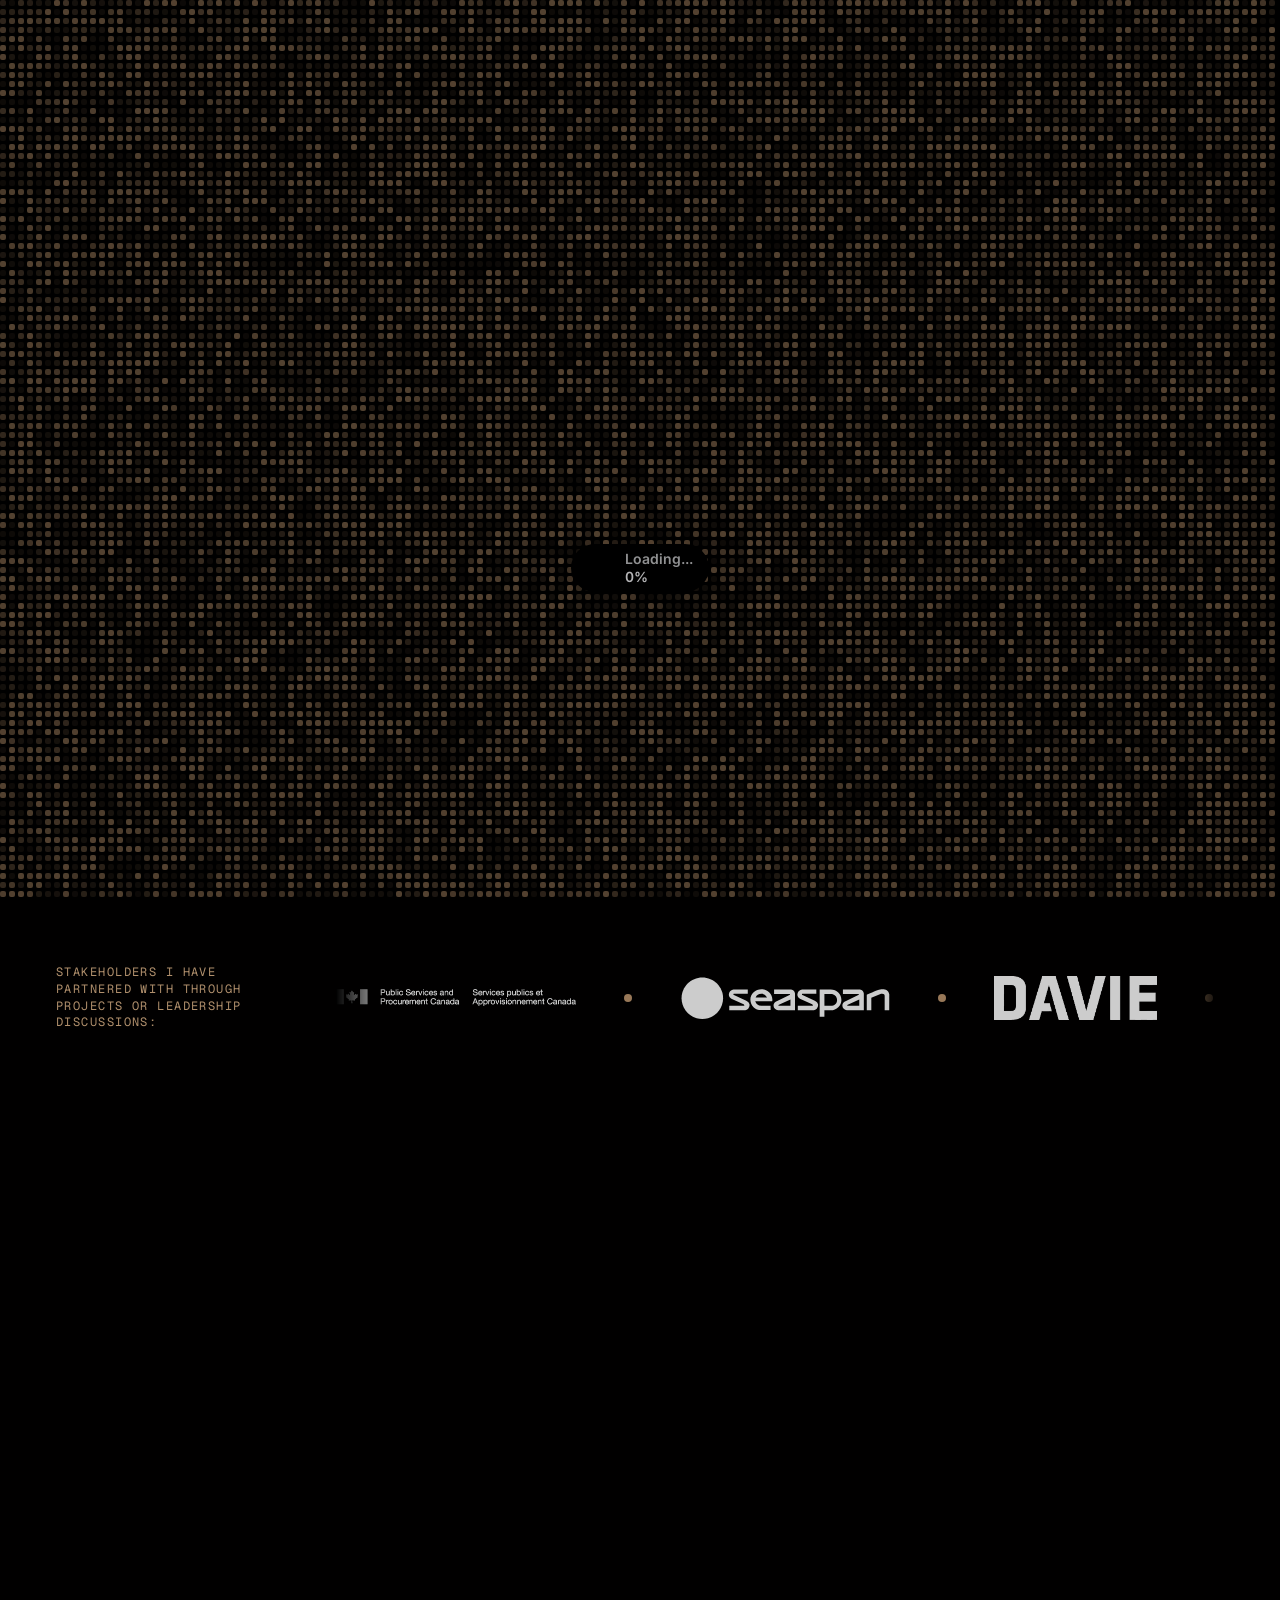
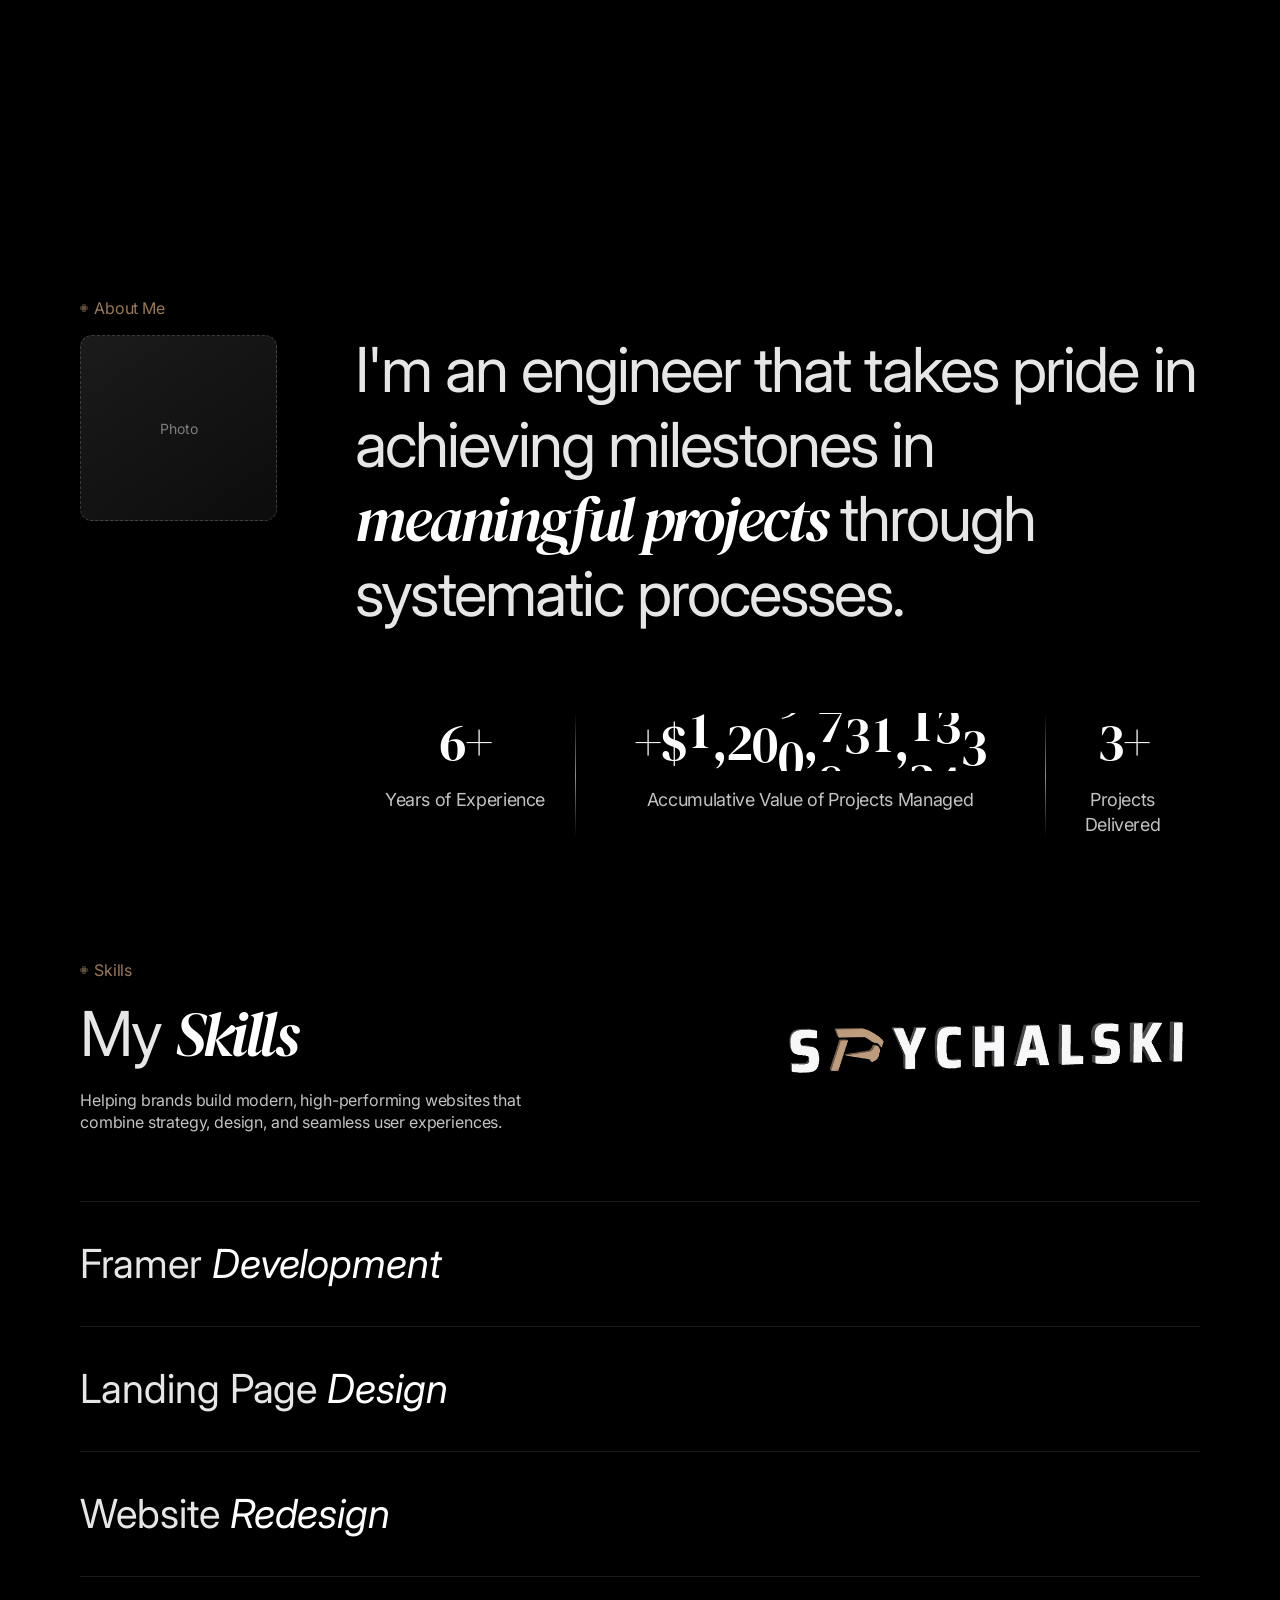
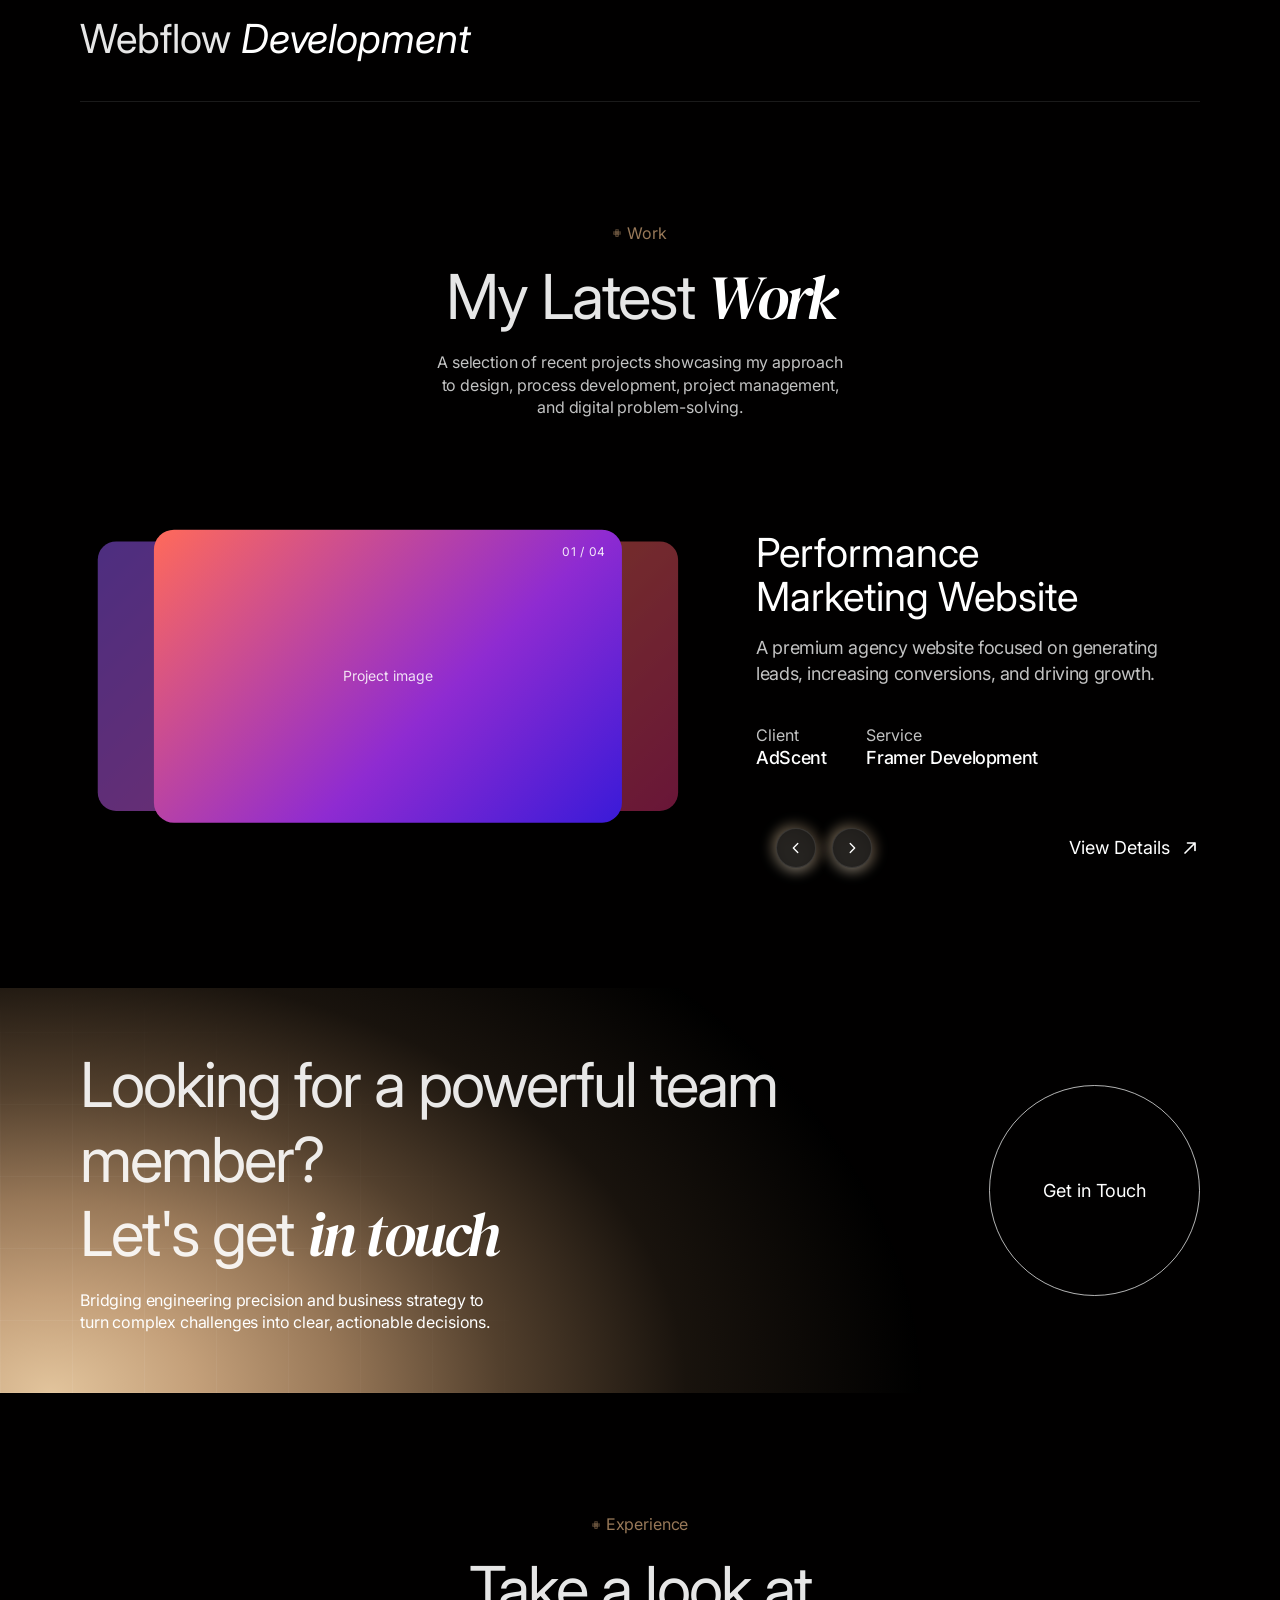
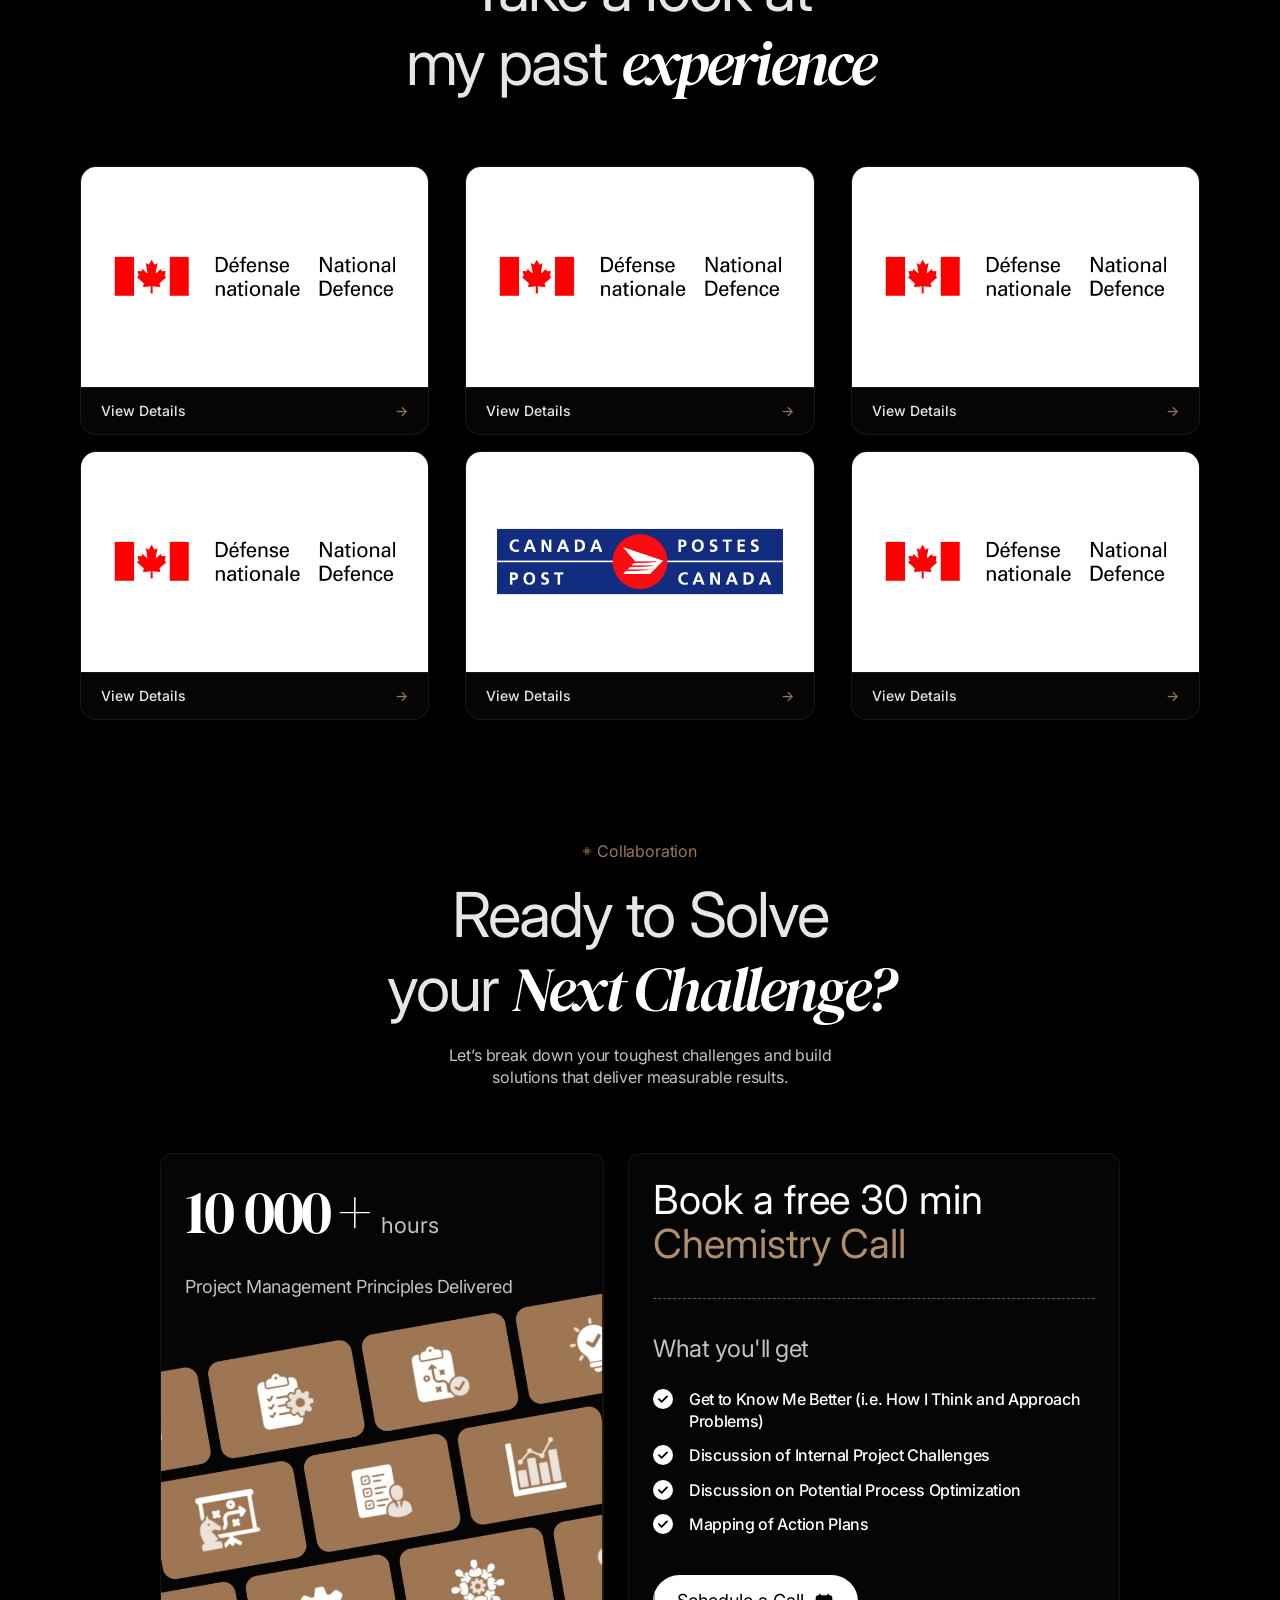
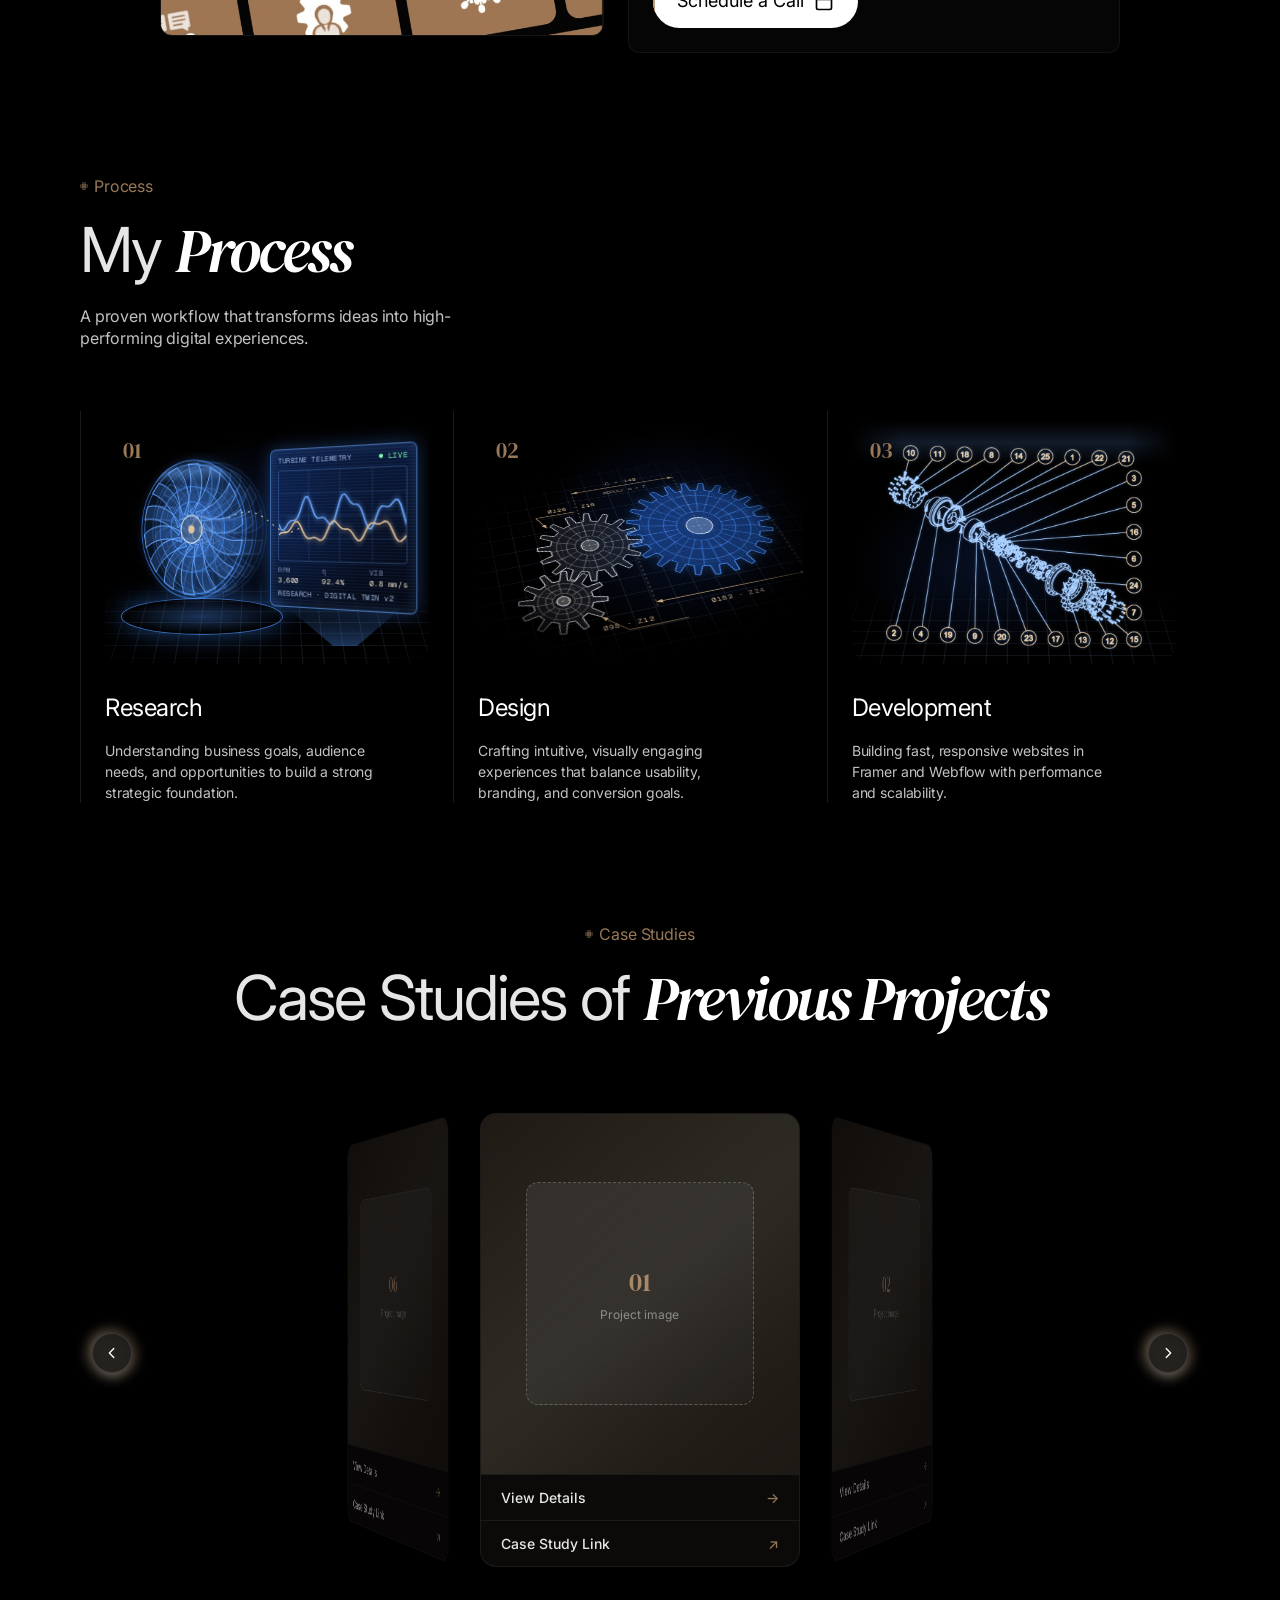
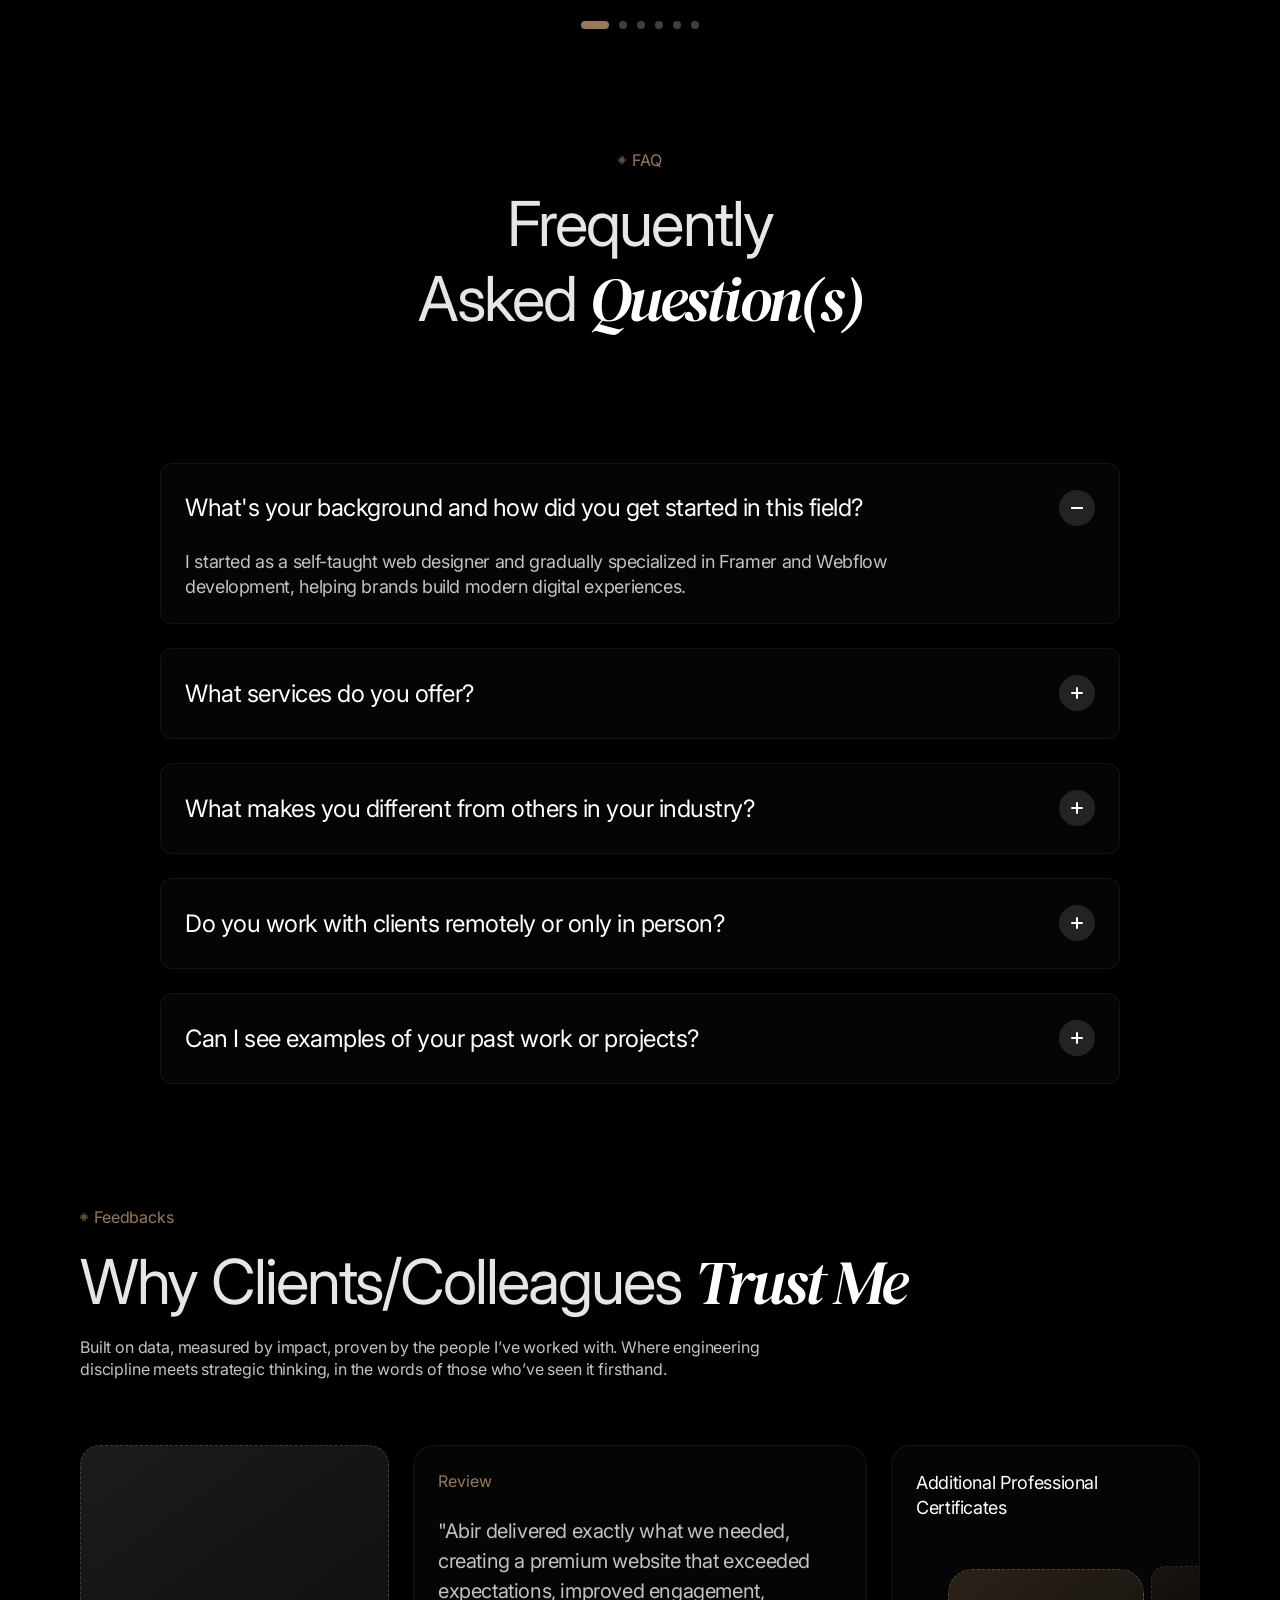
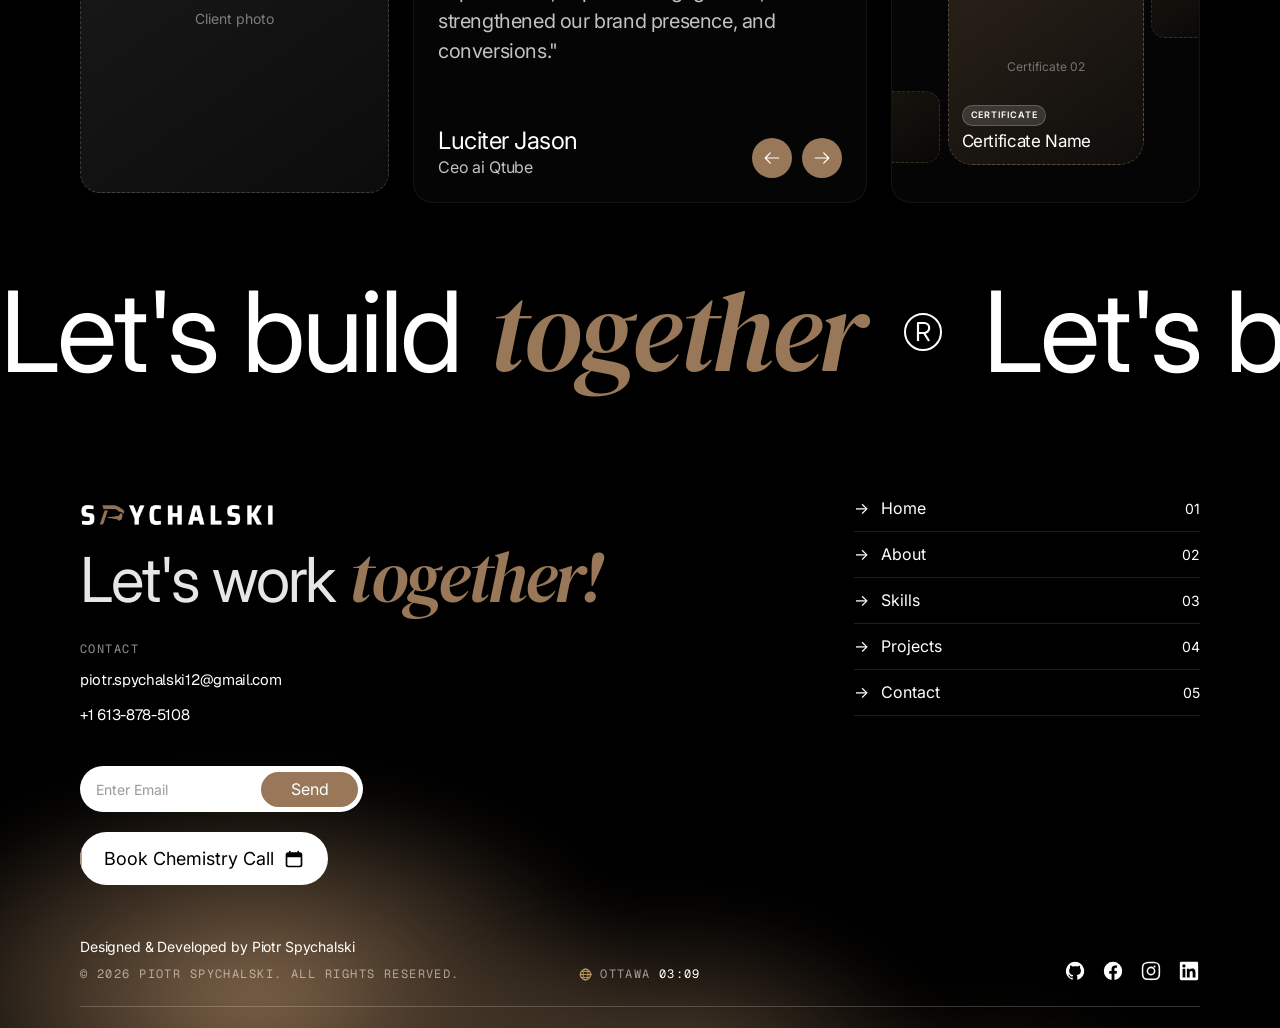
==== index.html @ 1e2e0aa5 "Development card: highlight only the balloon ring and its leader arrow Co-Authored-By: Claude Opus 5" ====
<!DOCTYPE html>
<html lang="en">
<head>
  <meta charset="UTF-8" />
  <script>if (new URLSearchParams(location.search).has("home")) document.documentElement.classList.add("skip-intro");</script>
  <meta name="viewport" content="width=device-width, initial-scale=1.0" />
  <title>Piotr Spychalski — Engineer &amp; Writer</title>
  <meta name="description" content="Personal site of Piotr Spychalski — mechanical engineering portfolio." />
  <link rel="preconnect" href="https://fonts.googleapis.com" />
  <link rel="preconnect" href="https://fonts.gstatic.com" crossorigin />
  <link href="https://fonts.googleapis.com/css2?family=DM+Serif+Display:ital@0;1&family=Geist:wght@400;500;600&family=Geist+Mono:wght@400&family=Inter:ital,wght@0,400;0,500;0,600;0,700;0,800;1,400&display=swap" rel="stylesheet" />
  <link href="https://fonts.cdnfonts.com/css/creato-display" rel="stylesheet" />
  <link rel="stylesheet" href="styles.css?v=96" />
  <script type="importmap">
  {
    "imports": {
      "three": "https://unpkg.com/three@0.170.0/build/three.module.js",
      "three/addons/": "https://unpkg.com/three@0.170.0/examples/jsm/"
    }
  }
  </script>
  <script src="commit-grid.js" defer></script>
  <script type="module" src="loading.js?v=5"></script>
</head>
<body>

  <!-- ===== Preloader ===== -->
  <div class="preloader" id="preloader">
    <div class="preloader-veil" id="preloaderVeil"><canvas id="gridCanvas"></canvas></div>
    <canvas id="loadingCanvas"></canvas>
    <div class="preloader-pill" id="preloaderPill">
      <canvas id="gearsCanvas" class="preloader-gears"></canvas>
      <span class="preloader-status" id="preloaderStatus">
        <span class="preloader-label">Loading...</span>
        <span class="preloader-percent" id="preloaderPercent">0%</span>
        <span class="preloader-sweep" id="preloaderSweep" aria-hidden="true"></span>
      </span>
    </div>
  </div>
  <svg id="eyeMaskSvg" width="0" height="0" aria-hidden="true">
    <defs>
      <mask id="eyeMask" maskUnits="userSpaceOnUse" x="0" y="0" width="100%" height="100%">
        <rect id="eyeMaskRect" x="0" y="0" width="100%" height="100%" fill="white"></rect>
        <polygon id="eyeHole" fill="black"></polygon>
      </mask>
    </defs>
  </svg>

  <!-- ===== Shared icons ===== -->
  <svg width="0" height="0" class="icon-defs" aria-hidden="true">
    <symbol id="i-spark" viewBox="0 0 8 8"><path fill="#987858" d="M8 4a2.107 2.107 0 0 0-1.906-2.094A2.107 2.107 0 0 0 4 0a2.107 2.107 0 0 0-2.094 1.906A2.107 2.107 0 0 0 0 4c0 1.093.838 1.994 1.906 2.094A2.107 2.107 0 0 0 4 8a2.107 2.107 0 0 0 2.094-1.906A2.107 2.107 0 0 0 8 4m-4.223-.223a1.69 1.69 0 0 1-1.45-1.45c.753.1 1.35.697 1.45 1.45M3.654 2.58c.016-.347.136-.675.346-.947.21.272.33.6.346.947A2.1 2.1 0 0 0 4 3.089a2.1 2.1 0 0 0-.346-.51M2.58 3.654q.227.21.509.346-.281.136-.51.346A1.67 1.67 0 0 1 1.634 4c.272-.21.6-.33.947-.346m1.197.569c-.1.753-.697 1.35-1.45 1.45.1-.753.697-1.35 1.45-1.45M4 4.91q.136.281.346.51A1.67 1.67 0 0 1 4 6.366c-.21-.272-.33-.6-.346-.947q.21-.227.346-.509m.223-.688c.753.1 1.35.697 1.45 1.45a1.69 1.69 0 0 1-1.45-1.45m1.197.123A2.1 2.1 0 0 0 4.911 4q.281-.136.51-.346c.346.016.674.136.946.346-.272.21-.6.33-.947.346m-1.197-.569c.1-.753.697-1.35 1.45-1.45-.1.753-.697 1.35-1.45 1.45M4 .415c.865 0 1.579.654 1.677 1.493a2.1 2.1 0 0 0-.953.346 2.1 2.1 0 0 0-.577-1.082L4 1.025l-.147.147c-.3.3-.498.674-.577 1.082a2.1 2.1 0 0 0-.953-.346A1.69 1.69 0 0 1 4 .415M.415 4a1.69 1.69 0 0 1 1.493-1.677c.036.35.159.675.346.953a2.1 2.1 0 0 0-1.083.577L1.025 4l.146.147c.3.3.675.498 1.083.577a2.1 2.1 0 0 0-.346.953A1.69 1.69 0 0 1 .415 4M4 7.585a1.69 1.69 0 0 1-1.677-1.493c.35-.036.675-.159.953-.346.079.408.277.782.577 1.082L4 6.975l.147-.147c.3-.3.498-.674.577-1.082.278.187.603.31.953.346A1.69 1.69 0 0 1 4 7.585m2.092-1.908a2.1 2.1 0 0 0-.346-.953 2.1 2.1 0 0 0 1.082-.577L6.975 4l-.147-.147c-.3-.3-.674-.498-1.082-.577a2.1 2.1 0 0 0 .346-.953A1.69 1.69 0 0 1 7.585 4a1.69 1.69 0 0 1-1.493 1.677"/></symbol>
    <symbol id="i-arrow" viewBox="0 0 24 24"><path fill="none" stroke="currentColor" stroke-linecap="round" stroke-linejoin="round" stroke-width="2" d="M6 18 18 6m0 9V6H9"/></symbol>
    <symbol id="i-left" viewBox="0 0 49 49"><path fill="none" stroke="currentColor" stroke-linecap="round" stroke-linejoin="round" stroke-width="1.5" d="M32.833 24.5H16.167m6.25 6.25-6.25-6.25 6.25-6.25"/></symbol>
    <symbol id="i-right" viewBox="0 0 49 49"><path fill="none" stroke="currentColor" stroke-linecap="round" stroke-linejoin="round" stroke-width="1.5" d="M16.167 24.5h16.666m-6.25-6.25 6.25 6.25-6.25 6.25"/></symbol>
    <symbol id="i-check" viewBox="0 0 20 20"><circle cx="10" cy="10" r="10" fill="#fff"/><path fill="none" stroke="#000" stroke-linecap="round" stroke-linejoin="round" stroke-width="1.8" d="m6 10.2 2.6 2.6L14 7.4"/></symbol>
    <symbol id="i-calendar" viewBox="0 0 24 24"><path fill="currentColor" d="M7 2a1 1 0 0 1 1 1v1h8V3a1 1 0 1 1 2 0v1h1a3 3 0 0 1 3 3v12a3 3 0 0 1-3 3H5a3 3 0 0 1-3-3V7a3 3 0 0 1 3-3h1V3a1 1 0 0 1 1-1Zm13 8H4v9a1 1 0 0 0 1 1h14a1 1 0 0 0 1-1v-9Z"/></symbol>
    <symbol id="i-reg" viewBox="0 0 40 40"><circle cx="20" cy="20" r="18" fill="none" stroke="currentColor" stroke-width="2"/><path fill="none" stroke="currentColor" stroke-width="2.2" stroke-linejoin="round" d="M15 29V11h6.2a5 5 0 0 1 0 10H15m6 0 5 8"/></symbol>
    <symbol id="i-gh" viewBox="0 0 24 24"><path fill="currentColor" d="M12 2a10 10 0 0 0-3.16 19.49c.5.09.68-.22.68-.48v-1.7c-2.78.6-3.37-1.34-3.37-1.34-.45-1.15-1.11-1.46-1.11-1.46-.91-.62.07-.61.07-.61 1 .07 1.53 1.03 1.53 1.03.9 1.53 2.35 1.09 2.92.83.09-.65.35-1.09.64-1.34-2.22-.25-4.56-1.11-4.56-4.95 0-1.09.39-1.98 1.03-2.68-.1-.25-.45-1.27.1-2.65 0 0 .84-.27 2.75 1.02A9.56 9.56 0 0 1 12 6.84c.85 0 1.71.11 2.51.34 1.91-1.29 2.75-1.02 2.75-1.02.55 1.38.2 2.4.1 2.65.64.7 1.03 1.59 1.03 2.68 0 3.85-2.34 4.7-4.57 4.94.36.31.68.92.68 1.85v2.75c0 .27.18.58.69.48A10 10 0 0 0 12 2Z"/></symbol>
    <symbol id="i-fb" viewBox="0 0 24 24"><path fill="currentColor" d="M12 2a10 10 0 0 0-1.56 19.88v-7H7.9V12h2.54V9.8c0-2.5 1.49-3.89 3.78-3.89 1.09 0 2.24.2 2.24.2v2.46h-1.26c-1.24 0-1.63.77-1.63 1.56V12h2.78l-.44 2.88h-2.34v7A10 10 0 0 0 12 2Z"/></symbol>
    <symbol id="i-ig" viewBox="0 0 24 24"><path fill="currentColor" d="M12 7.2a4.8 4.8 0 1 0 0 9.6 4.8 4.8 0 0 0 0-9.6Zm0 7.9a3.1 3.1 0 1 1 0-6.2 3.1 3.1 0 0 1 0 6.2Zm5-8.1a1.1 1.1 0 1 1-2.2 0 1.1 1.1 0 0 1 2.2 0ZM12 3.6c2.7 0 3 0 4.1.06 2.7.12 4 1.42 4.1 4.1.06 1.07.07 1.4.07 4.1s0 3.04-.07 4.1c-.12 2.7-1.4 4-4.1 4.13-1.07.05-1.4.06-4.1.06s-3.04 0-4.1-.06c-2.7-.13-4-1.43-4.1-4.13C3.6 15.04 3.6 14.7 3.6 12s0-3.03.06-4.1c.13-2.7 1.42-4 4.1-4.1C8.96 3.6 9.3 3.6 12 3.6ZM12 2c-2.72 0-3.06 0-4.12.06-3.64.17-5.65 2.18-5.82 5.82C2 8.94 2 9.28 2 12s0 3.06.06 4.12c.17 3.64 2.18 5.65 5.82 5.82C8.94 22 9.28 22 12 22s3.06 0 4.12-.06c3.63-.17 5.66-2.18 5.82-5.82C22 15.06 22 14.72 22 12s0-3.06-.06-4.12c-.16-3.63-2.18-5.65-5.82-5.82C15.06 2 14.72 2 12 2Z"/></symbol>
    <symbol id="i-in" viewBox="0 0 24 24"><path fill="currentColor" d="M20.45 2H3.55A1.55 1.55 0 0 0 2 3.55v16.9C2 21.3 2.7 22 3.55 22h16.9c.85 0 1.55-.7 1.55-1.55V3.55C22 2.7 21.3 2 20.45 2ZM8 19H5V9.5h3V19ZM6.5 8.2a1.75 1.75 0 1 1 0-3.5 1.75 1.75 0 0 1 0 3.5ZM19 19h-3v-4.6c0-1.1 0-2.5-1.52-2.5s-1.76 1.2-1.76 2.42V19h-3V9.5h2.88v1.3h.04a3.15 3.15 0 0 1 2.84-1.56c3.04 0 3.6 2 3.6 4.6V19Z"/></symbol>
  </svg>

  <!-- ===== Hero ===== -->
  <header class="hero" id="home">
    <div class="flames" aria-hidden="true">
      <span></span><span></span><span></span><span></span>
    </div>
    <div class="ph-hero hero-portrait"><img src="piotr-color.png" alt="Piotr Spychalski" width="939" height="1400" /></div>
    <img class="hero-signature" src="signature-white.png" alt="Piotr Spychalski’s signature" width="900" height="553" />

    <nav class="nav container">
      <a href="#home" class="brand" aria-label="Piotr Spychalski — back to top">
        <span class="logo-emblem"><canvas id="navEmblem"></canvas></span>
        <span class="brand-name">Piotr Spychalski</span>
        <span class="brand-divider" aria-hidden="true"></span>
        <span class="brand-sub">Mechanical Engineer and Lifelong Learner</span>
      </a>
      <div class="icon-nav">
        <a href="#work" aria-label="Work">
          <svg viewBox="0 0 24 24" aria-hidden="true"><path d="M 0 9 L 0 8.25 C 0 7.007 1.007 6 2.25 6 L 17.25 6 C 18.493 6 19.5 7.007 19.5 8.25 L 19.5 9 M 10.811 2.561 L 8.689 0.439 C 8.408 0.158 8.027 0 7.629 0 L 2.25 0 C 1.007 0 0 1.007 0 2.25 L 0 14.25 C 0 15.493 1.007 16.5 2.25 16.5 L 17.25 16.5 C 18.493 16.5 19.5 15.493 19.5 14.25 L 19.5 5.25 C 19.5 4.007 18.493 3 17.25 3 L 11.871 3 C 11.473 3 11.092 2.842 10.811 2.561 Z" transform="translate(2.25 3.75)"/></svg>
          <span>Work</span>
        </a>
        <a href="#services" aria-label="Skills">
          <svg viewBox="0 0 24 24" aria-hidden="true"><path d="M3.75 6A2.25 2.25 0 0 1 6 3.75h2.25A2.25 2.25 0 0 1 10.5 6v2.25a2.25 2.25 0 0 1-2.25 2.25H6a2.25 2.25 0 0 1-2.25-2.25V6ZM13.5 15.75a2.25 2.25 0 0 1 2.25-2.25H18a2.25 2.25 0 0 1 2.25 2.25V18A2.25 2.25 0 0 1 18 20.25h-2.25A2.25 2.25 0 0 1 13.5 18v-2.25ZM13.5 6A2.25 2.25 0 0 1 15.75 3.75H18A2.25 2.25 0 0 1 20.25 6v2.25A2.25 2.25 0 0 1 18 10.5h-2.25a2.25 2.25 0 0 1-2.25-2.25V6ZM3.75 15.75A2.25 2.25 0 0 1 6 13.5h2.25a2.25 2.25 0 0 1 2.25 2.25V18a2.25 2.25 0 0 1-2.25 2.25H6A2.25 2.25 0 0 1 3.75 18v-2.25Z"/></svg>
          <span>Skills</span>
        </a>
        <a href="#about" aria-label="About">
          <svg viewBox="0 0 24 24" aria-hidden="true"><path d="M 7.5 3.75 C 7.5 5.821 5.821 7.5 3.75 7.5 C 1.679 7.5 0 5.821 0 3.75 C 0 1.679 1.679 0 3.75 0 C 5.821 0 7.5 1.679 7.5 3.75 Z" transform="translate(8.25 2.25)"/><path d="M 0 7.368 C 0.07 3.287 3.401 0 7.499 0 C 11.597 0 14.928 3.287 14.998 7.369 C 12.715 8.416 10.175 9 7.499 9 C 4.823 9 2.283 8.416 0 7.368 Z" transform="translate(4.501 12.75)"/></svg>
          <span>About</span>
        </a>
        <a href="#contact" aria-label="Contact">
          <svg viewBox="0 0 24 24" aria-hidden="true"><path d="M21.75 6.75v10.5a2.25 2.25 0 0 1-2.25 2.25h-15a2.25 2.25 0 0 1-2.25-2.25V6.75m19.5 0A2.25 2.25 0 0 0 19.5 4.5h-15a2.25 2.25 0 0 0-2.25 2.25m19.5 0v.243a2.25 2.25 0 0 1-1.07 1.916l-7.5 4.615a2.25 2.25 0 0 1-2.36 0L3.32 8.91a2.25 2.25 0 0 1-1.07-1.916V6.75"/></svg>
          <span>Contact</span>
        </a>
        <a href="resume.html" aria-label="Resume">
          <svg viewBox="0 0 24 24" aria-hidden="true"><path d="M 9 3.75 L 10.5 3.75 M 9 6.75 L 10.5 6.75 M 3 9.75 L 10.5 9.75 M 3 12.75 L 10.5 12.75 M 13.5 3.75 L 16.875 3.75 C 17.496 3.75 18 4.254 18 4.875 L 18 14.25 C 18 15.493 16.993 16.5 15.75 16.5 M 13.5 3.75 L 13.5 14.25 C 13.5 15.493 14.507 16.5 15.75 16.5 M 13.5 3.75 L 13.5 1.125 C 13.5 0.504 12.996 0 12.375 0 L 1.125 0 C 0.504 0 0 0.504 0 1.125 L 0 14.25 C 0 15.493 1.007 16.5 2.25 16.5 L 15.75 16.5 M 3 3.75 L 6 3.75 L 6 6.75 L 3 6.75 Z" transform="translate(3 3.75)"/></svg>
          <span>Resume</span>
        </a>
      </div>
      <div class="nav-actions">
        <a href="#contact" class="btn btn-gold">
          <span class="roll" data-text="Let's Talk"><span>Let's Talk</span></span>
          <svg class="ico"><use href="#i-arrow"/></svg>
        </a>
        <div class="lang">
          <button type="button" class="lang-btn" aria-expanded="false" aria-haspopup="listbox" aria-label="Language">
            <img class="lang-flag" src="https://flagcdn.com/w40/us.png" alt="" width="28" height="18" />
            <span class="lang-label">English</span>
            <svg class="lang-chev" viewBox="0 0 16 10" aria-hidden="true"><path d="M1.5 1.5 8 8l6.5-6.5" fill="none" stroke="currentColor" stroke-width="1.6" stroke-linecap="round" stroke-linejoin="round"/></svg>
          </button>
          <ul class="lang-menu" role="listbox" hidden></ul>
        </div>
      </div>
    </nav>

    <div class="hero-content container">
      <p class="label reveal"><svg><use href="#i-spark"/></svg>Strategist • Engineer • Designer</p>
      <h1 class="hero-title hero-statement reveal">Trained as a mechanical engineer, driven by curiosity, and focused on where <strong>strategy</strong>, <strong>engineering</strong>, and <strong>design</strong> intersect within various industries.</h1>
      <p class="hero-text reveal">Welcome to my portfolio website, where I showcase my projects, describe a bit of who I am as a person, and my newly formed interests.</p>
      <div class="hero-actions reveal">
        <a href="#contact" class="btn btn-white btn-sweep">
          <span class="roll" data-text="Let's Build Together"><span>Let's Build Together</span></span>
          <svg class="ico"><use href="#i-arrow"/></svg>
        </a>
        <a href="#work" class="btn-link">
          <span class="roll" data-text="Explore Projects"><span>Explore Projects</span></span>
        </a>
      </div>
    </div>
  </header>

  <main>
    <!-- ===== Stakeholders ticker ===== -->
    <section class="stakeholders" aria-label="Stakeholders I have partnered with through projects or leadership discussions">
      <p class="stakeholders-label">Stakeholders I have partnered with through Projects or Leadership Discussions:</p>
      <div class="ticker">
        <div class="ticker-track">
          <div class="ticker-set"><img class="logo-img" src="logos/pspc.png" alt="Public Services and Procurement Canada" /><i class="tick-dot" aria-hidden="true"></i><img class="logo-img" src="logos/seaspan.svg" alt="Seaspan" /><i class="tick-dot" aria-hidden="true"></i><img class="logo-img" src="logos/davie.png" alt="Davie" /><i class="tick-dot" aria-hidden="true"></i><img class="logo-img logo-tall" src="logos/lloyds-register.png" alt="Lloyd’s Register" /><i class="tick-dot" aria-hidden="true"></i><img class="logo-img" src="logos/drdc.png" alt="Defence Research and Development Canada" /><i class="tick-dot" aria-hidden="true"></i><img class="logo-img" src="logos/royal-canadian-navy.png" alt="Royal Canadian Navy" /><i class="tick-dot" aria-hidden="true"></i><img class="logo-img" src="logos/canadian-army.png" alt="Canadian Army" /><i class="tick-dot" aria-hidden="true"></i><img class="logo-img" src="logos/black-mcdonald.png" alt="Black & McDonald" /><i class="tick-dot" aria-hidden="true"></i><img class="logo-img" src="logos/general-dynamics.png" alt="General Dynamics" /><i class="tick-dot" aria-hidden="true"></i><img class="logo-img" src="logos/l3harris.png" alt="L3Harris" /><i class="tick-dot" aria-hidden="true"></i><img class="logo-img" src="logos/lockheed-martin.png" alt="Lockheed Martin" /><i class="tick-dot" aria-hidden="true"></i><img class="logo-img" src="logos/raytheon.png" alt="Raytheon" /><i class="tick-dot" aria-hidden="true"></i><img class="logo-img" src="logos/thales.png" alt="Thales" /><i class="tick-dot" aria-hidden="true"></i><img class="logo-img" src="logos/boeing.png" alt="Boeing" /><i class="tick-dot" aria-hidden="true"></i><img class="logo-img logo-tall" src="logos/bombardier.png" alt="Bombardier" /><i class="tick-dot" aria-hidden="true"></i><img class="logo-img" src="logos/ibm.png" alt="IBM" /><i class="tick-dot" aria-hidden="true"></i></div>
          <div class="ticker-set" aria-hidden="true"><img class="logo-img" src="logos/pspc.png" alt="" /><i class="tick-dot" aria-hidden="true"></i><img class="logo-img" src="logos/seaspan.svg" alt="" /><i class="tick-dot" aria-hidden="true"></i><img class="logo-img" src="logos/davie.png" alt="" /><i class="tick-dot" aria-hidden="true"></i><img class="logo-img logo-tall" src="logos/lloyds-register.png" alt="" /><i class="tick-dot" aria-hidden="true"></i><img class="logo-img" src="logos/drdc.png" alt="" /><i class="tick-dot" aria-hidden="true"></i><img class="logo-img" src="logos/royal-canadian-navy.png" alt="" /><i class="tick-dot" aria-hidden="true"></i><img class="logo-img" src="logos/canadian-army.png" alt="" /><i class="tick-dot" aria-hidden="true"></i><img class="logo-img" src="logos/black-mcdonald.png" alt="" /><i class="tick-dot" aria-hidden="true"></i><img class="logo-img" src="logos/general-dynamics.png" alt="" /><i class="tick-dot" aria-hidden="true"></i><img class="logo-img" src="logos/l3harris.png" alt="" /><i class="tick-dot" aria-hidden="true"></i><img class="logo-img" src="logos/lockheed-martin.png" alt="" /><i class="tick-dot" aria-hidden="true"></i><img class="logo-img" src="logos/raytheon.png" alt="" /><i class="tick-dot" aria-hidden="true"></i><img class="logo-img" src="logos/thales.png" alt="" /><i class="tick-dot" aria-hidden="true"></i><img class="logo-img" src="logos/boeing.png" alt="" /><i class="tick-dot" aria-hidden="true"></i><img class="logo-img logo-tall" src="logos/bombardier.png" alt="" /><i class="tick-dot" aria-hidden="true"></i><img class="logo-img" src="logos/ibm.png" alt="" /><i class="tick-dot" aria-hidden="true"></i></div>
        </div>
      </div>
    </section>

    <!-- ===== Quote ===== -->
    <section class="quote" id="quote">
      <div class="quote-sticky">
        <div class="container quote-grid">
          <div class="quote-copy">
            <p class="label"><svg><use href="#i-spark"/></svg>What I Believe</p>
            <blockquote class="quote-text">“Great projects aren’t managed into success; they’re built on <em>processes</em> that let them run themselves. The best <em>ideas</em> strengthen the system, and the best systems adapt without losing efficiency. That is what turns <em>continuous improvement</em> from an initiative into a standard.”</blockquote>
            <p class="quote-by">— Piotr Spychalski</p>
          </div>
          <div class="quote-media">
            <video class="quote-img quote-video" src="system-flow-loop.mp4?v=3" autoplay muted loop playsinline preload="auto" aria-label="Animated closed-loop system: purpose, processes, daily life, outcome, reflection and adaptation feeding back into each other"></video>
          </div>
        </div>
      </div>
    </section>

    <!-- ===== About ===== -->
    <section class="section about" id="about">
      <div class="container about-grid">
        <div class="about-side">
          <p class="label reveal"><svg><use href="#i-spark"/></svg>About Me</p>
          <div class="ph ph-about reveal" data-label="Photo"></div>
        </div>
        <div class="about-main">
          <h2 class="h2 reveal">I'm an engineer that takes pride in achieving milestones in <em>meaningful projects</em> through systematic processes.</h2>
          <div class="stats">
            <div class="stat reveal">
              <p class="stat-num"><span data-count="6">0</span>+</p>
              <p class="stat-label">Years of Experience</p>
            </div>
            <div class="stat reveal">
              <p class="stat-num">+$<span class="odo" data-odo="2,000,000,000" data-odo-ms="4000">2,000,000,000</span></p>
              <p class="stat-label">Accumulative Value of Projects Managed</p>
            </div>
            <div class="stat reveal">
              <p class="stat-num"><span data-count="3">0</span>+</p>
              <p class="stat-label">Projects Delivered</p>
            </div>
          </div>
        </div>
      </div>
    </section>

    <!-- ===== Services ===== -->
    <section class="section services" id="services">
      <div class="container">
        <div class="section-head-row">
          <div>
            <p class="label reveal"><svg><use href="#i-spark"/></svg>Skills</p>
            <h2 class="h2 reveal">My <em>Skills</em></h2>
            <p class="lead reveal">Helping brands build modern, high-performing websites that combine strategy, design, and seamless user experiences.</p>
          </div>
          <img class="skills-mark reveal" src="spychalski-type-3d.webp" alt="Spychalski" width="800" height="152"/>
        </div>

        <div class="service-list">
          <div class="service">
            <button class="service-head" type="button" aria-expanded="false">
              <h3>Framer <em>Development</em></h3>
            </button>
            <div class="service-body"><div class="service-inner">
              <div class="service-text">
                <p>I build fast, responsive, and conversion-focused websites in Framer that help brands stand out online.</p>
                <ul>
                  <li>Custom Framer Development</li>
                  <li>Responsive Layouts</li>
                  <li>CMS Integration</li>
                  <li>Performance Optimization</li>
                  <li>SEO Best Practices</li>
                </ul>
              </div>
              <div class="ph ph-service" data-label="Service image"></div>
            </div></div>
          </div>
          <div class="service">
            <button class="service-head" type="button" aria-expanded="false">
              <h3>Landing Page <em>Design</em></h3>
            </button>
            <div class="service-body"><div class="service-inner">
              <div class="service-text">
                <p>Strategic landing pages designed to capture attention, communicate value, and increase conversions.</p>
                <ul>
                  <li>Conversion-Focused Design</li>
                  <li>Custom Visual Direction</li>
                  <li>Mobile Optimization</li>
                  <li>Clear User Flows</li>
                  <li>CTA Optimization</li>
                </ul>
              </div>
              <div class="ph ph-service" data-label="Service image"></div>
            </div></div>
          </div>
          <div class="service">
            <button class="service-head" type="button" aria-expanded="false">
              <h3>Website <em>Redesign</em></h3>
            </button>
            <div class="service-body"><div class="service-inner">
              <div class="service-text">
                <p>Transforming outdated websites into modern digital experiences that improve engagement and strengthen brand presence.</p>
                <ul>
                  <li>UX &amp; UI Improvements</li>
                  <li>Modern Visual Design</li>
                  <li>Content Structure Review</li>
                  <li>Performance Enhancement</li>
                  <li>Responsive Experience</li>
                </ul>
              </div>
              <div class="ph ph-service" data-label="Service image"></div>
            </div></div>
          </div>
          <div class="service">
            <button class="service-head" type="button" aria-expanded="false">
              <h3>Webflow <em>Development</em></h3>
            </button>
            <div class="service-body"><div class="service-inner">
              <div class="service-text">
                <p>Developing scalable and visually polished Webflow websites tailored to your business goals.</p>
                <ul>
                  <li>Custom Webflow Development</li>
                  <li>CMS Setup</li>
                  <li>Responsive Design</li>
                  <li>Animations &amp; Interactions</li>
                  <li>SEO Optimization</li>
                </ul>
              </div>
              <div class="ph ph-service" data-label="Service image"></div>
            </div></div>
          </div>
        </div>
      </div>
    </section>

    <!-- ===== Work ===== -->
    <section class="section work" id="work">
      <div class="container">
        <div class="section-head center">
          <p class="label reveal"><svg><use href="#i-spark"/></svg>Work</p>
          <h2 class="h2 reveal">My Latest <em>Work</em></h2>
          <p class="lead reveal">A selection of recent projects showcasing my approach to design, process development, project management, and digital problem-solving.</p>
        </div>

        <div class="slider reveal">
          <div class="work-layout">
            <div class="stack" id="workStack">
              <button type="button" class="stack-card ph ph-grad-1" data-label="Project image" data-title="Performance Marketing Website" data-text="A premium agency website focused on generating leads, increasing conversions, and driving growth." data-client="AdScent" data-service="Framer Development" aria-label="Performance Marketing Website"></button>
              <button type="button" class="stack-card ph ph-grad-2" data-label="Project image" data-title="Creative Portfolio Platform" data-text="A bold portfolio experience designed to showcase creative work through immersive visuals and interaction." data-client="Portrixe®" data-service="Brand Website Design &amp; Development" aria-label="Creative Portfolio Platform"></button>
              <button type="button" class="stack-card ph ph-grad-3" data-label="Project image" data-title="Modern Creative Agency Website" data-text="A modern agency website built in Webflow, featuring bold visuals, smooth interactions, and focused conversions." data-client="Lunexis Studio" data-service="Webflow Design &amp; Development" aria-label="Modern Creative Agency Website"></button>
              <button type="button" class="stack-card ph ph-grad-4" data-label="Project image" data-title="Fintech Product Experience" data-text="A clean fintech platform designed to simplify financial services and create a seamless journey." data-client="Monex" data-service="Product Design &amp; Development" aria-label="Fintech Product Experience"></button>
            </div>
            <div class="slide-info">
              <h3 id="workTitle">Performance Marketing Website</h3>
              <p id="workText">A premium agency website focused on generating leads, increasing conversions, and driving growth.</p>
              <dl class="slide-meta">
                <div><dt>Client</dt><dd id="workClient">AdScent</dd></div>
                <div><dt>Service</dt><dd id="workService">Framer Development</dd></div>
              </dl>
            </div>
          </div>
          <div class="slider-controls">
            <div class="slider-arrows">
              <button class="glow-arrow" type="button" id="workPrev" aria-label="Previous project"><span class="glow" aria-hidden="true"><i></i><i></i><i></i></span><svg width="16" height="16" viewBox="0 0 18 18" fill="none" aria-hidden="true"><path d="M11 4L6 9L11 14" stroke="currentColor" stroke-width="1.5" stroke-linecap="round" stroke-linejoin="round"/></svg></button>
              <button class="glow-arrow" type="button" id="workNext" aria-label="Next project"><span class="glow" aria-hidden="true"><i></i><i></i><i></i></span><svg width="16" height="16" viewBox="0 0 18 18" fill="none" aria-hidden="true"><path d="M7 4L12 9L7 14" stroke="currentColor" stroke-width="1.5" stroke-linecap="round" stroke-linejoin="round"/></svg></button>
            </div>
            <a href="#work" class="btn-link">
              <span class="roll" data-text="View Details"><span>View Details</span></span>
              <svg class="ico"><use href="#i-arrow"/></svg>
            </a>
          </div>
        </div>
      </div>
    </section>

    <!-- ===== Get in touch banner ===== -->
    <section class="idea">
      <div class="idea-bg" aria-hidden="true"></div>
      <div class="container idea-inner">
        <div>
          <h2 class="h2 reveal">Looking for a powerful team member?<br />Let's get <em>in touch</em></h2>
          <p class="idea-text reveal">Bridging engineering precision and business strategy to turn complex challenges into clear, actionable decisions.</p>
        </div>
        <a href="#contact" class="circle-btn reveal">
          <span class="roll" data-text="Get in Touch"><span>Get in Touch</span></span>
        </a>
      </div>
    </section>

    <!-- ===== Experience ===== -->
    <section class="section experience">
      <div class="container">
        <div class="section-head center">
          <p class="label reveal"><svg><use href="#i-spark"/></svg>Experience</p>
          <h2 class="h2 reveal">Take a look at<br />my past <em>experience</em></h2>
        </div>
        <div class="exp-grid reveal">
          <div class="exp-item">
            <div class="exp-card" tabindex="0">
              <div class="exp-logo"><div class="exp-plate"><img src="logo-national-defence.png?v=2" alt="Department of National Defence" /></div></div>
              <div class="exp-detail"><h4>Project Manager</h4><p class="exp-date">Sept. 2025 – Present</p><p class="exp-role">Department of National Defence – MSC8 Division</p><p class="exp-text exp-todo">Add 1–2 lines on your key accomplishments in this role.</p></div>
            </div>
            <button type="button" class="exp-toggle" aria-expanded="false" aria-controls="exp-more-1"><span>View Details</span><i aria-hidden="true">→</i></button>
            <div class="exp-panel" id="exp-more-1"><div class="exp-panel-in"><h5>Project Manager</h5><p class="exp-date">Sept. 2025 – Present · Gatineau, QC</p><ul class="exp-bullets exp-todo"><li>Accomplishment 1: what you did and the measurable result.</li><li>Accomplishment 2: scope, scale or responsibility (work packages, budget, team size).</li><li>Accomplishment 3: a tool, process or improvement you introduced and its impact.</li></ul></div></div>
          </div>
          <div class="exp-item">
            <div class="exp-card" tabindex="0">
              <div class="exp-logo"><div class="exp-plate"><img src="logo-national-defence.png?v=2" alt="Department of National Defence" /></div></div>
              <div class="exp-detail"><h4>Senior/Lead Mechanical Engineer</h4><p class="exp-date">Jan. 2022 – Aug. 2025</p><p class="exp-role">Department of National Defence – MSC8, DNPS2, AOPS Division(s)</p><p class="exp-text exp-todo">Add 1–2 lines on your key accomplishments in this role.</p></div>
            </div>
            <button type="button" class="exp-toggle" aria-expanded="false" aria-controls="exp-more-2"><span>View Details</span><i aria-hidden="true">→</i></button>
            <div class="exp-panel" id="exp-more-2"><div class="exp-panel-in"><h5>Senior/Lead Mechanical Engineer</h5><p class="exp-date">Jan. 2022 – Aug. 2025 · Gatineau, QC</p><ul class="exp-bullets exp-todo"><li>Accomplishment 1: what you did and the measurable result.</li><li>Accomplishment 2: scope, scale or responsibility (work packages, budget, team size).</li><li>Accomplishment 3: a tool, process or improvement you introduced and its impact.</li></ul></div></div>
          </div>
          <div class="exp-item">
            <div class="exp-card" tabindex="0">
              <div class="exp-logo"><div class="exp-plate"><img src="logo-national-defence.png?v=2" alt="Department of National Defence" /></div></div>
              <div class="exp-detail"><h4>FSWEP Engineering Intern</h4><p class="exp-date">May 2021 – Dec. 2021</p><p class="exp-role">Department of National Defence – MSC8 Division</p><p class="exp-text">Verified cost estimation model outputs to improve long-range forecasting, and mapped the surveys and structural work needed on a Halifax-class frigate before a docking work period.</p></div>
            </div>
            <button type="button" class="exp-toggle" aria-expanded="false" aria-controls="exp-more-3"><span>View Details</span><i aria-hidden="true">→</i></button>
            <div class="exp-panel" id="exp-more-3"><div class="exp-panel-in"><h5>FSWEP Engineering Intern</h5><p class="exp-date">May 2021 – Dec. 2021 · Gatineau, QC</p><ul class="exp-bullets"><li>Verified Cost Estimation Model outputs and updated the model network to improve accuracy for long-range forecasting activities.</li><li>Produced an Interference Item map of a Halifax-Class frigate outlining the surveys and structural work needed on a specific ship before a Docking Work-Period (DWP).</li></ul></div></div>
          </div>
          <div class="exp-item">
            <div class="exp-card" tabindex="0">
              <div class="exp-logo"><div class="exp-plate"><img src="logo-national-defence.png?v=2" alt="Department of National Defence" /></div></div>
              <div class="exp-detail"><h4>Junior Mechanical Engineering Intern (Co-op)</h4><p class="exp-date">May 2020 – Aug. 2020</p><p class="exp-role">Department of National Defence – MSC8 Division</p><p class="exp-text">Updated a Material 650 database defining the maintenance scope of mechanical components, and created bid statements for baseline SSMRS specification items.</p></div>
            </div>
            <button type="button" class="exp-toggle" aria-expanded="false" aria-controls="exp-more-4"><span>View Details</span><i aria-hidden="true">→</i></button>
            <div class="exp-panel" id="exp-more-4"><div class="exp-panel-in"><h5>Junior Mechanical Engineering Intern (Co-op)</h5><p class="exp-date">May 2020 – Aug. 2020 · Gatineau, QC</p><ul class="exp-bullets"><li>Integrated formative changes to a Material 650 Database that defined the overall maintenance scope of mechanical components for each PMRS, using an Excel trend analysis structure.</li><li>Extracted information from RDIMS to incorporate changes within numerous baseline SSMRSs, including the creation of Bid Statements for each specification item.</li></ul></div></div>
          </div>
          <div class="exp-item">
            <div class="exp-card" tabindex="0">
              <div class="exp-logo"><div class="exp-plate"><img src="logo-canada-post.png" alt="Canada Post" /></div></div>
              <div class="exp-detail"><h4>Process Engineering Intern (Co-op)</h4><p class="exp-date">Sept. 2019 – Dec. 2019</p><p class="exp-role">Canada Post – Letter Mail Division</p><p class="exp-text">Prototyped and deployed an automated tool to test a new sortation device under production load, and designed trials to measure letter-mail volume distribution.</p></div>
            </div>
            <button type="button" class="exp-toggle" aria-expanded="false" aria-controls="exp-more-5"><span>View Details</span><i aria-hidden="true">→</i></button>
            <div class="exp-panel" id="exp-more-5"><div class="exp-panel-in"><h5>Process Engineering Intern (Co-op)</h5><p class="exp-date">Sept. 2019 – Dec. 2019 · Ottawa, ON</p><ul class="exp-bullets"><li>Prototyped and deployed an automated tool to test a new sortation device under a production load at a processing plant.</li><li>Created a User Quick Start Guide for a CAMS system, defining the hardware configuration and internal system functionality of a newly developed sortation mechanism.</li><li>Researched the effects of declining letter-mail volume over the years on an MLOCR sortation device.</li><li>Developed and simulated testing trials to measure the volume distribution of letter-mail from a newly coded PDX (Plant Data Exchange Tool).</li></ul></div></div>
          </div>
          <div class="exp-item">
            <div class="exp-card" tabindex="0">
              <div class="exp-logo"><div class="exp-plate"><img src="logo-national-defence.png?v=2" alt="Department of National Defence" /></div></div>
              <div class="exp-detail"><h4>Junior Mechanical Engineering Intern (Co-op)</h4><p class="exp-date">May 2018 – Aug. 2018 · Jan. 2019 – Apr. 2019</p><p class="exp-role">Department of National Defence – MSC8 Division</p><p class="exp-text">Defined the scope of an HMCS work package, drafted SSMRS and other contract documents, and modelled piping in SolidWorks for non-destructive testing.</p></div>
            </div>
            <button type="button" class="exp-toggle" aria-expanded="false" aria-controls="exp-more-6"><span>View Details</span><i aria-hidden="true">→</i></button>
            <div class="exp-panel" id="exp-more-6"><div class="exp-panel-in"><h5>Junior Mechanical Engineering Intern (Co-op)</h5><p class="exp-date">Two terms · Gatineau, QC</p><small>Jan. 2019 – Apr. 2019</small><ul class="exp-bullets"><li>Defined the scope of an HMCS (Her Majesty’s Canadian Ship) Work Package outlining high-priority military work.</li><li>Updated past Engineering Changes (ECs) while analyzing maintenance work at the West Coast Dockyard.</li><li>Drafted contract documents including SSMRSs, Alert Letters, Project Milestone Events Lists (PMELs) and Performance Work Statements (PWS).</li></ul><small>May 2018 – Aug. 2018</small><ul class="exp-bullets"><li>Modelled piping in SolidWorks for Non-Destructive Tests (NDT) to illustrate possible heavy corrosion inside the pipes.</li><li>Researched the exterior of a ship’s Bulbous Bow system to analyze changes in wave-pattern frequency.</li><li>Built databases in DRMIS for the maintenance, repair and overhaul of specific mechanical components.</li></ul></div></div>
          </div>
        </div>
      </div>
    </section>

    <!-- ===== Collaboration ===== -->
    <section class="section collab">
      <div class="container">
        <div class="section-head center">
          <p class="label reveal"><svg><use href="#i-spark"/></svg>Collaboration</p>
          <h2 class="h2 reveal">Ready to Solve<br />your <em>Next Challenge?</em></h2>
          <p class="lead reveal">Let’s break down your toughest challenges and build solutions that deliver measurable results.</p>
        </div>
        <div class="collab-cards">
          <div class="card collab-count reveal">
            <p class="big-num"><span data-count="10000">0</span><span class="plus">+</span> <small>hours</small></p>
            <p class="card-sub">Project Management Principles Delivered</p>
            <div class="collage" aria-hidden="true">
              <img src="gold-cards.png" alt="" />
            </div>
          </div>
          <div class="card collab-call reveal">
            <h3 class="card-title">Book a free 30 min <span class="gold">Chemistry Call</span></h3>
            <hr class="dashed" />
            <p class="card-sub">What you'll get</p>
            <ul class="checklist">
              <li><svg><use href="#i-check"/></svg>Get to Know Me Better (i.e. How I Think and Approach Problems)</li>
              <li><svg><use href="#i-check"/></svg>Discussion of Internal Project Challenges</li>
              <li><svg><use href="#i-check"/></svg>Discussion on Potential Process Optimization</li>
              <li><svg><use href="#i-check"/></svg>Mapping of Action Plans</li>
            </ul>
            <div class="call-picker" id="callPicker">
              <button type="button" class="btn btn-white btn-sweep" id="callToggle" aria-expanded="false" aria-controls="callCal">
                <span class="roll" data-text="Schedule a Call"><span>Schedule a Call</span></span>
                <svg class="ico"><use href="#i-calendar"/></svg>
              </button>
              <div class="glass-cal" id="callCal">
                <div class="glass-cal-glow" aria-hidden="true"></div>
                <div class="glass-cal-head">
                  <p class="glass-cal-title">Calendar</p>
                  <div class="glass-cal-nav">
                    <button type="button" id="calPrev" aria-label="Previous month">
                      <svg width="18" height="18" viewBox="0 0 24 24" fill="none" stroke="currentColor" stroke-width="2" stroke-linecap="round" stroke-linejoin="round"><path d="m15 18-6-6 6-6"/></svg>
                    </button>
                    <span id="calTitle">November 2026</span>
                    <button type="button" id="calNext" aria-label="Next month">
                      <svg width="18" height="18" viewBox="0 0 24 24" fill="none" stroke="currentColor" stroke-width="2" stroke-linecap="round" stroke-linejoin="round"><path d="m9 18 6-6-6-6"/></svg>
                    </button>
                  </div>
                </div>
                <div class="glass-cal-week">
                  <span>Mon</span><span>Tue</span><span>Wed</span><span>Thu</span><span>Fri</span><span>Sat</span><span>Sun</span>
                </div>
                <div class="glass-cal-grid" id="calGrid"></div>
              </div>
            </div>
          </div>
        </div>
      </div>
    </section>

    <!-- ===== Process ===== -->
    <section class="section process">
      <div class="container">
        <p class="label reveal"><svg><use href="#i-spark"/></svg>Process</p>
        <h2 class="h2 reveal">My <em>Process</em></h2>
        <p class="lead reveal">A proven workflow that transforms ideas into high-performing digital experiences.</p>
        <div class="process-grid">
          <div class="step reveal">
            <div class="ph-step step-twin"><span class="step-num">01</span>
              <div class="twin-floor" aria-hidden="true"></div>
              <div class="twin-pad" aria-hidden="true"></div>
              <div class="twin-engine" aria-hidden="true">
                <div class="twin-layer l1"><svg class="twin-fan" viewBox="-110 -110 220 220" aria-hidden="true">
  <g class="fan-rings"><circle r="100"/><circle r="94"/><circle r="62"/><circle r="40"/></g>
  <g class="fan-blades"><path transform="rotate(0.00)" d="M0,-20 C18,-38 26,-70 14,-94 L-6,-95 C4,-70 -2,-42 -14,-22Z"/><path transform="rotate(25.71)" d="M0,-20 C18,-38 26,-70 14,-94 L-6,-95 C4,-70 -2,-42 -14,-22Z"/><path transform="rotate(51.43)" d="M0,-20 C18,-38 26,-70 14,-94 L-6,-95 C4,-70 -2,-42 -14,-22Z"/><path transform="rotate(77.14)" d="M0,-20 C18,-38 26,-70 14,-94 L-6,-95 C4,-70 -2,-42 -14,-22Z"/><path transform="rotate(102.86)" d="M0,-20 C18,-38 26,-70 14,-94 L-6,-95 C4,-70 -2,-42 -14,-22Z"/><path transform="rotate(128.57)" d="M0,-20 C18,-38 26,-70 14,-94 L-6,-95 C4,-70 -2,-42 -14,-22Z"/><path transform="rotate(154.29)" d="M0,-20 C18,-38 26,-70 14,-94 L-6,-95 C4,-70 -2,-42 -14,-22Z"/><path transform="rotate(180.00)" d="M0,-20 C18,-38 26,-70 14,-94 L-6,-95 C4,-70 -2,-42 -14,-22Z"/><path transform="rotate(205.71)" d="M0,-20 C18,-38 26,-70 14,-94 L-6,-95 C4,-70 -2,-42 -14,-22Z"/><path transform="rotate(231.43)" d="M0,-20 C18,-38 26,-70 14,-94 L-6,-95 C4,-70 -2,-42 -14,-22Z"/><path transform="rotate(257.14)" d="M0,-20 C18,-38 26,-70 14,-94 L-6,-95 C4,-70 -2,-42 -14,-22Z"/><path transform="rotate(282.86)" d="M0,-20 C18,-38 26,-70 14,-94 L-6,-95 C4,-70 -2,-42 -14,-22Z"/><path transform="rotate(308.57)" d="M0,-20 C18,-38 26,-70 14,-94 L-6,-95 C4,-70 -2,-42 -14,-22Z"/><path transform="rotate(334.29)" d="M0,-20 C18,-38 26,-70 14,-94 L-6,-95 C4,-70 -2,-42 -14,-22Z"/></g>
  <circle class="fan-hub" r="20"/><circle class="fan-hub-dot" r="6"/>
</svg></div>
                <div class="twin-layer l2"><svg class="twin-fan" viewBox="-110 -110 220 220" aria-hidden="true">
  <g class="fan-rings"><circle r="100"/><circle r="94"/><circle r="62"/><circle r="40"/></g>
  <g class="fan-blades"><path transform="rotate(0.00)" d="M0,-20 C18,-38 26,-70 14,-94 L-6,-95 C4,-70 -2,-42 -14,-22Z"/><path transform="rotate(25.71)" d="M0,-20 C18,-38 26,-70 14,-94 L-6,-95 C4,-70 -2,-42 -14,-22Z"/><path transform="rotate(51.43)" d="M0,-20 C18,-38 26,-70 14,-94 L-6,-95 C4,-70 -2,-42 -14,-22Z"/><path transform="rotate(77.14)" d="M0,-20 C18,-38 26,-70 14,-94 L-6,-95 C4,-70 -2,-42 -14,-22Z"/><path transform="rotate(102.86)" d="M0,-20 C18,-38 26,-70 14,-94 L-6,-95 C4,-70 -2,-42 -14,-22Z"/><path transform="rotate(128.57)" d="M0,-20 C18,-38 26,-70 14,-94 L-6,-95 C4,-70 -2,-42 -14,-22Z"/><path transform="rotate(154.29)" d="M0,-20 C18,-38 26,-70 14,-94 L-6,-95 C4,-70 -2,-42 -14,-22Z"/><path transform="rotate(180.00)" d="M0,-20 C18,-38 26,-70 14,-94 L-6,-95 C4,-70 -2,-42 -14,-22Z"/><path transform="rotate(205.71)" d="M0,-20 C18,-38 26,-70 14,-94 L-6,-95 C4,-70 -2,-42 -14,-22Z"/><path transform="rotate(231.43)" d="M0,-20 C18,-38 26,-70 14,-94 L-6,-95 C4,-70 -2,-42 -14,-22Z"/><path transform="rotate(257.14)" d="M0,-20 C18,-38 26,-70 14,-94 L-6,-95 C4,-70 -2,-42 -14,-22Z"/><path transform="rotate(282.86)" d="M0,-20 C18,-38 26,-70 14,-94 L-6,-95 C4,-70 -2,-42 -14,-22Z"/><path transform="rotate(308.57)" d="M0,-20 C18,-38 26,-70 14,-94 L-6,-95 C4,-70 -2,-42 -14,-22Z"/><path transform="rotate(334.29)" d="M0,-20 C18,-38 26,-70 14,-94 L-6,-95 C4,-70 -2,-42 -14,-22Z"/></g>
  <circle class="fan-hub" r="20"/><circle class="fan-hub-dot" r="6"/>
</svg></div>
                <div class="twin-layer l3"><svg class="twin-fan" viewBox="-110 -110 220 220" aria-hidden="true">
  <g class="fan-rings"><circle r="100"/><circle r="94"/><circle r="62"/><circle r="40"/></g>
  <g class="fan-blades"><path transform="rotate(0.00)" d="M0,-20 C18,-38 26,-70 14,-94 L-6,-95 C4,-70 -2,-42 -14,-22Z"/><path transform="rotate(25.71)" d="M0,-20 C18,-38 26,-70 14,-94 L-6,-95 C4,-70 -2,-42 -14,-22Z"/><path transform="rotate(51.43)" d="M0,-20 C18,-38 26,-70 14,-94 L-6,-95 C4,-70 -2,-42 -14,-22Z"/><path transform="rotate(77.14)" d="M0,-20 C18,-38 26,-70 14,-94 L-6,-95 C4,-70 -2,-42 -14,-22Z"/><path transform="rotate(102.86)" d="M0,-20 C18,-38 26,-70 14,-94 L-6,-95 C4,-70 -2,-42 -14,-22Z"/><path transform="rotate(128.57)" d="M0,-20 C18,-38 26,-70 14,-94 L-6,-95 C4,-70 -2,-42 -14,-22Z"/><path transform="rotate(154.29)" d="M0,-20 C18,-38 26,-70 14,-94 L-6,-95 C4,-70 -2,-42 -14,-22Z"/><path transform="rotate(180.00)" d="M0,-20 C18,-38 26,-70 14,-94 L-6,-95 C4,-70 -2,-42 -14,-22Z"/><path transform="rotate(205.71)" d="M0,-20 C18,-38 26,-70 14,-94 L-6,-95 C4,-70 -2,-42 -14,-22Z"/><path transform="rotate(231.43)" d="M0,-20 C18,-38 26,-70 14,-94 L-6,-95 C4,-70 -2,-42 -14,-22Z"/><path transform="rotate(257.14)" d="M0,-20 C18,-38 26,-70 14,-94 L-6,-95 C4,-70 -2,-42 -14,-22Z"/><path transform="rotate(282.86)" d="M0,-20 C18,-38 26,-70 14,-94 L-6,-95 C4,-70 -2,-42 -14,-22Z"/><path transform="rotate(308.57)" d="M0,-20 C18,-38 26,-70 14,-94 L-6,-95 C4,-70 -2,-42 -14,-22Z"/><path transform="rotate(334.29)" d="M0,-20 C18,-38 26,-70 14,-94 L-6,-95 C4,-70 -2,-42 -14,-22Z"/></g>
  <circle class="fan-hub" r="20"/><circle class="fan-hub-dot" r="6"/>
</svg></div>
                <div class="twin-scanwrap"><div class="twin-scan"></div></div>
              </div>
              <div class="holo" aria-hidden="true">
                <div class="holo-screen">
                  <p class="holo-title"><span>TURBINE TELEMETRY</span><b>● LIVE</b></p>
                  <svg class="holo-chart" viewBox="0 0 200 60" preserveAspectRatio="none">
                    <path class="holo-grid" d="M0,15 H200 M0,30 H200 M0,45 H200 M50,0 V60 M100,0 V60 M150,0 V60"/>
                    <g class="holo-scroll"><path class="holo-line" d="M0,35.7 L4,39.4 L8,39.7 L12,37.5 L16,34.8 L20,33.3 L24,33.1 L28,32.9 L32,30.9 L36,26.7 L40,21.5 L44,17.8 L48,17.4 L52,20.5 L56,25.4 L60,29.7 L64,31.7 L68,31.6 L72,31.1 L76,31.7 L80,33.7 L84,35.6 L88,35.4 L92,32.1 L96,26.2 L100,20.3 L104,16.6 L108,16.3 L112,18.5 L116,21.2 L120,22.7 L124,22.9 L128,23.1 L132,25.1 L136,29.3 L140,34.5 L144,38.2 L148,38.6 L152,35.5 L156,30.6 L160,26.3 L164,24.3 L168,24.4 L172,24.9 L176,24.3 L180,22.3 L184,20.4 L188,20.6 L192,23.9 L196,29.8 L200,35.7 L204,39.4 L208,39.7 L212,37.5 L216,34.8 L220,33.3 L224,33.1 L228,32.9 L232,30.9 L236,26.7 L240,21.5 L244,17.8 L248,17.4 L252,20.5 L256,25.4 L260,29.7 L264,31.7 L268,31.6 L272,31.1 L276,31.7 L280,33.7 L284,35.6 L288,35.4 L292,32.1 L296,26.2 L300,20.3 L304,16.6 L308,16.3 L312,18.5 L316,21.2 L320,22.7 L324,22.9 L328,23.1 L332,25.1 L336,29.3 L340,34.5 L344,38.2 L348,38.6 L352,35.5 L356,30.6 L360,26.3 L364,24.3 L368,24.4 L372,24.9 L376,24.3 L380,22.3 L384,20.4 L388,20.6 L392,23.9 L396,29.8 L400,35.7"/><path class="holo-line gold" d="M0,42.7 L4,41.4 L8,41.2 L12,41.2 L16,40.5 L20,38.4 L24,35.7 L28,33.8 L32,34.0 L36,36.4 L40,40.1 L44,43.3 L48,45.0 L52,45.1 L56,44.5 L60,44.4 L64,45.2 L68,46.1 L72,45.9 L76,43.8 L80,40.1 L84,36.2 L88,33.8 L92,33.6 L96,35.2 L100,37.3 L104,38.6 L108,38.8 L112,38.8 L116,39.5 L120,41.6 L124,44.3 L128,46.2 L132,46.0 L136,43.6 L140,39.9 L144,36.7 L148,35.0 L152,34.9 L156,35.5 L160,35.6 L164,34.8 L168,33.9 L172,34.1 L176,36.2 L180,39.9 L184,43.8 L188,46.2 L192,46.4 L196,44.8 L200,42.7 L204,41.4 L208,41.2 L212,41.2 L216,40.5 L220,38.4 L224,35.7 L228,33.8 L232,34.0 L236,36.4 L240,40.1 L244,43.3 L248,45.0 L252,45.1 L256,44.5 L260,44.4 L264,45.2 L268,46.1 L272,45.9 L276,43.8 L280,40.1 L284,36.2 L288,33.8 L292,33.6 L296,35.2 L300,37.3 L304,38.6 L308,38.8 L312,38.8 L316,39.5 L320,41.6 L324,44.3 L328,46.2 L332,46.0 L336,43.6 L340,39.9 L344,36.7 L348,35.0 L352,34.9 L356,35.5 L360,35.6 L364,34.8 L368,33.9 L372,34.1 L376,36.2 L380,39.9 L384,43.8 L388,46.2 L392,46.4 L396,44.8 L400,42.7"/></g>
                  </svg>
                  <div class="holo-stats"><span>RPM<i>3,600</i></span><span>η<i>92.4%</i></span><span>VIB<i>0.8 mm/s</i></span></div>
                  <p class="holo-foot">RESEARCH · DIGITAL TWIN v2</p>
                </div>
                <div class="holo-beam"></div>
              </div>
              <svg class="twin-link" viewBox="0 0 100 100" preserveAspectRatio="none" aria-hidden="true"><path d="M38,40 C50,30 52,52 60,44"/></svg>
            </div>
            <h4>Research</h4>
            <p>Understanding business goals, audience needs, and opportunities to build a strong strategic foundation.</p>
          </div>
          <div class="step reveal">
            <div class="ph-step step-gears"><span class="step-num">02</span><div class="gears-plane"><svg class="gears-svg" viewBox="0 0 420 320" aria-hidden="true">
  <g transform="translate(150.0 150.0)"><g class="spin spin-a"><g class="g-silver"><path d="M47.2,0.0 L47.2,2.2 L62.7,6.2 L61.8,12.3 L45.8,11.6 L43.7,18.1 L43.7,18.1 L42.8,20.1 L55.6,29.7 L52.4,35.0 L37.9,28.2 L33.4,33.4 L33.4,33.4 L31.8,34.9 L40.0,48.7 L35.0,52.4 L24.2,40.6 L18.1,43.7 L18.1,43.7 L16.0,44.5 L18.3,60.3 L12.3,61.8 L6.8,46.8 L0.0,47.2 L0.0,47.2 L-2.2,47.2 L-6.2,62.7 L-12.3,61.8 L-11.6,45.8 L-18.1,43.7 L-18.1,43.7 L-20.1,42.8 L-29.7,55.6 L-35.0,52.4 L-28.2,37.9 L-33.4,33.4 L-33.4,33.4 L-34.9,31.8 L-48.7,40.0 L-52.4,35.0 L-40.6,24.2 L-43.7,18.1 L-43.7,18.1 L-44.5,16.0 L-60.3,18.3 L-61.8,12.3 L-46.8,6.8 L-47.2,0.0 L-47.2,0.0 L-47.2,-2.2 L-62.7,-6.2 L-61.8,-12.3 L-45.8,-11.6 L-43.7,-18.1 L-43.7,-18.1 L-42.8,-20.1 L-55.6,-29.7 L-52.4,-35.0 L-37.9,-28.2 L-33.4,-33.4 L-33.4,-33.4 L-31.8,-34.9 L-40.0,-48.7 L-35.0,-52.4 L-24.2,-40.6 L-18.1,-43.7 L-18.1,-43.7 L-16.0,-44.5 L-18.3,-60.3 L-12.3,-61.8 L-6.8,-46.8 L-0.0,-47.2 L-0.0,-47.2 L2.2,-47.2 L6.2,-62.7 L12.3,-61.8 L11.6,-45.8 L18.1,-43.7 L18.1,-43.7 L20.1,-42.8 L29.7,-55.6 L35.0,-52.4 L28.2,-37.9 L33.4,-33.4 L33.4,-33.4 L34.9,-31.8 L48.7,-40.0 L52.4,-35.0 L40.6,-24.2 L43.7,-18.1 L43.7,-18.1 L44.5,-16.0 L60.3,-18.3 L61.8,-12.3 L46.8,-6.8 L47.2,-0.0Z"/><circle r="40.2"/><circle r="28.3"/><circle r="18.0"/><line x1="18.0" y1="0.0" x2="47.2" y2="0.0"/><line x1="16.6" y1="6.9" x2="43.7" y2="18.1"/><line x1="12.7" y1="12.7" x2="33.4" y2="33.4"/><line x1="6.9" y1="16.6" x2="18.1" y2="43.7"/><line x1="0.0" y1="18.0" x2="0.0" y2="47.2"/><line x1="-6.9" y1="16.6" x2="-18.1" y2="43.7"/><line x1="-12.7" y1="12.7" x2="-33.4" y2="33.4"/><line x1="-16.6" y1="6.9" x2="-43.7" y2="18.1"/><line x1="-18.0" y1="0.0" x2="-47.2" y2="0.0"/><line x1="-16.6" y1="-6.9" x2="-43.7" y2="-18.1"/><line x1="-12.7" y1="-12.7" x2="-33.4" y2="-33.4"/><line x1="-6.9" y1="-16.6" x2="-18.1" y2="-43.7"/><line x1="-0.0" y1="-18.0" x2="-0.0" y2="-47.2"/><line x1="6.9" y1="-16.6" x2="18.1" y2="-43.7"/><line x1="12.7" y1="-12.7" x2="33.4" y2="-33.4"/><line x1="16.6" y1="-6.9" x2="43.7" y2="-18.1"/><circle class="hub" r="10.4"/></g></g></g>
  <g transform="translate(290.0 150.0)"><g class="spin spin-b" style="--off:7.50deg"><g class="g-blue"><path d="M75.2,0.0 L75.2,2.4 L90.8,6.0 L90.2,11.9 L74.2,12.4 L72.7,19.5 L72.7,19.5 L72.0,21.7 L86.2,29.3 L84.1,34.8 L68.5,31.1 L65.2,37.6 L65.2,37.6 L64.0,39.7 L75.7,50.6 L72.2,55.4 L58.1,47.8 L53.2,53.2 L53.2,53.2 L51.5,54.9 L60.0,68.4 L55.4,72.2 L43.8,61.2 L37.6,65.2 L37.6,65.2 L35.6,66.3 L40.2,81.6 L34.8,84.1 L26.4,70.5 L19.5,72.7 L19.5,72.7 L17.2,73.3 L17.8,89.3 L11.9,90.2 L7.3,74.9 L0.0,75.2 L0.0,75.2 L-2.4,75.2 L-6.0,90.8 L-11.9,90.2 L-12.4,74.2 L-19.5,72.7 L-19.5,72.7 L-21.7,72.0 L-29.3,86.2 L-34.8,84.1 L-31.1,68.5 L-37.6,65.2 L-37.6,65.2 L-39.7,64.0 L-50.6,75.7 L-55.4,72.2 L-47.8,58.1 L-53.2,53.2 L-53.2,53.2 L-54.9,51.5 L-68.4,60.0 L-72.2,55.4 L-61.2,43.8 L-65.2,37.6 L-65.2,37.6 L-66.3,35.6 L-81.6,40.2 L-84.1,34.8 L-70.5,26.4 L-72.7,19.5 L-72.7,19.5 L-73.3,17.2 L-89.3,17.8 L-90.2,11.9 L-74.9,7.3 L-75.2,0.0 L-75.2,0.0 L-75.2,-2.4 L-90.8,-6.0 L-90.2,-11.9 L-74.2,-12.4 L-72.7,-19.5 L-72.7,-19.5 L-72.0,-21.7 L-86.2,-29.3 L-84.1,-34.8 L-68.5,-31.1 L-65.2,-37.6 L-65.2,-37.6 L-64.0,-39.7 L-75.7,-50.6 L-72.2,-55.4 L-58.1,-47.8 L-53.2,-53.2 L-53.2,-53.2 L-51.5,-54.9 L-60.0,-68.4 L-55.4,-72.2 L-43.8,-61.2 L-37.6,-65.2 L-37.6,-65.2 L-35.6,-66.3 L-40.2,-81.6 L-34.8,-84.1 L-26.4,-70.5 L-19.5,-72.7 L-19.5,-72.7 L-17.2,-73.3 L-17.8,-89.3 L-11.9,-90.2 L-7.3,-74.9 L-0.0,-75.2 L-0.0,-75.2 L2.4,-75.2 L6.0,-90.8 L11.9,-90.2 L12.4,-74.2 L19.5,-72.7 L19.5,-72.7 L21.7,-72.0 L29.3,-86.2 L34.8,-84.1 L31.1,-68.5 L37.6,-65.2 L37.6,-65.2 L39.7,-64.0 L50.6,-75.7 L55.4,-72.2 L47.8,-58.1 L53.2,-53.2 L53.2,-53.2 L54.9,-51.5 L68.4,-60.0 L72.2,-55.4 L61.2,-43.8 L65.2,-37.6 L65.2,-37.6 L66.3,-35.6 L81.6,-40.2 L84.1,-34.8 L70.5,-26.4 L72.7,-19.5 L72.7,-19.5 L73.3,-17.2 L89.3,-17.8 L90.2,-11.9 L74.9,-7.3 L75.2,-0.0Z"/><circle r="64.0"/><circle r="45.1"/><circle r="28.6"/><line x1="28.6" y1="0.0" x2="75.2" y2="0.0"/><line x1="27.6" y1="7.4" x2="72.7" y2="19.5"/><line x1="24.8" y1="14.3" x2="65.2" y2="37.6"/><line x1="20.2" y1="20.2" x2="53.2" y2="53.2"/><line x1="14.3" y1="24.8" x2="37.6" y2="65.2"/><line x1="7.4" y1="27.6" x2="19.5" y2="72.7"/><line x1="0.0" y1="28.6" x2="0.0" y2="75.2"/><line x1="-7.4" y1="27.6" x2="-19.5" y2="72.7"/><line x1="-14.3" y1="24.8" x2="-37.6" y2="65.2"/><line x1="-20.2" y1="20.2" x2="-53.2" y2="53.2"/><line x1="-24.8" y1="14.3" x2="-65.2" y2="37.6"/><line x1="-27.6" y1="7.4" x2="-72.7" y2="19.5"/><line x1="-28.6" y1="0.0" x2="-75.2" y2="0.0"/><line x1="-27.6" y1="-7.4" x2="-72.7" y2="-19.5"/><line x1="-24.8" y1="-14.3" x2="-65.2" y2="-37.6"/><line x1="-20.2" y1="-20.2" x2="-53.2" y2="-53.2"/><line x1="-14.3" y1="-24.8" x2="-37.6" y2="-65.2"/><line x1="-7.4" y1="-27.6" x2="-19.5" y2="-72.7"/><line x1="-0.0" y1="-28.6" x2="-0.0" y2="-75.2"/><line x1="7.4" y1="-27.6" x2="19.5" y2="-72.7"/><line x1="14.3" y1="-24.8" x2="37.6" y2="-65.2"/><line x1="20.2" y1="-20.2" x2="53.2" y2="-53.2"/><line x1="24.8" y1="-14.3" x2="65.2" y2="-37.6"/><line x1="27.6" y1="-7.4" x2="72.7" y2="-19.5"/><circle class="hub" r="16.6"/></g></g></g>
  <g transform="translate(101.0 234.9)"><g class="spin spin-c" style="--off:15.00deg"><g class="g-silver"><path d="M33.2,0.0 L33.2,2.1 L48.6,6.4 L47.3,12.7 L31.5,10.8 L28.8,16.6 L28.8,16.6 L27.7,18.4 L38.9,29.8 L34.6,34.6 L21.9,25.1 L16.6,28.8 L16.6,28.8 L14.8,29.8 L18.8,45.3 L12.7,47.3 L6.4,32.6 L0.0,33.2 L0.0,33.2 L-2.1,33.2 L-6.4,48.6 L-12.7,47.3 L-10.8,31.5 L-16.6,28.8 L-16.6,28.8 L-18.4,27.7 L-29.8,38.9 L-34.6,34.6 L-25.1,21.9 L-28.8,16.6 L-28.8,16.6 L-29.8,14.8 L-45.3,18.8 L-47.3,12.7 L-32.6,6.4 L-33.2,0.0 L-33.2,0.0 L-33.2,-2.1 L-48.6,-6.4 L-47.3,-12.7 L-31.5,-10.8 L-28.8,-16.6 L-28.8,-16.6 L-27.7,-18.4 L-38.9,-29.8 L-34.6,-34.6 L-21.9,-25.1 L-16.6,-28.8 L-16.6,-28.8 L-14.8,-29.8 L-18.8,-45.3 L-12.7,-47.3 L-6.4,-32.6 L-0.0,-33.2 L-0.0,-33.2 L2.1,-33.2 L6.4,-48.6 L12.7,-47.3 L10.8,-31.5 L16.6,-28.8 L16.6,-28.8 L18.4,-27.7 L29.8,-38.9 L34.6,-34.6 L25.1,-21.9 L28.8,-16.6 L28.8,-16.6 L29.8,-14.8 L45.3,-18.8 L47.3,-12.7 L32.6,-6.4 L33.2,-0.0Z"/><circle r="28.3"/><circle r="19.9"/><circle r="12.6"/><line x1="12.6" y1="0.0" x2="33.2" y2="0.0"/><line x1="10.9" y1="6.3" x2="28.8" y2="16.6"/><line x1="6.3" y1="10.9" x2="16.6" y2="28.8"/><line x1="0.0" y1="12.6" x2="0.0" y2="33.2"/><line x1="-6.3" y1="10.9" x2="-16.6" y2="28.8"/><line x1="-10.9" y1="6.3" x2="-28.8" y2="16.6"/><line x1="-12.6" y1="0.0" x2="-33.2" y2="0.0"/><line x1="-10.9" y1="-6.3" x2="-28.8" y2="-16.6"/><line x1="-6.3" y1="-10.9" x2="-16.6" y2="-28.8"/><line x1="-0.0" y1="-12.6" x2="-0.0" y2="-33.2"/><line x1="6.3" y1="-10.9" x2="16.6" y2="-28.8"/><line x1="10.9" y1="-6.3" x2="28.8" y2="-16.6"/><circle class="hub" r="7.3"/></g></g></g>

  <g class="gear-dims">
    <defs><marker id="dimArrow" viewBox="0 0 10 10" refX="10" refY="5" markerWidth="6" markerHeight="6" orient="auto-start-reverse"><path d="M0,1 L10,5 L0,9Z"/></marker></defs>
    <!-- centre marks -->
    <path class="ctr" d="M140,150 H160 M150,140 V160 M280,150 H300 M290,140 V160 M91,234.9 H111 M101,224.9 V244.9"/>
    <!-- centre distance A–B -->
    <path class="ext" d="M150,138 V34 M290,138 V34"/>
    <path class="dim" d="M150,40 H290" marker-start="url(#dimArrow)" marker-end="url(#dimArrow)"/>
    <text x="220" y="34">C = 140</text>
    <!-- outside diameter, large gear -->
    <path class="ext" d="M199,150 V270 M381,150 V270"/>
    <path class="dim" d="M199,264 H381" marker-start="url(#dimArrow)" marker-end="url(#dimArrow)"/>
    <text x="290" y="282">Ø182 · Z24</text>
    <!-- leaders: driving gear and idler -->
    <path class="dim" d="M106,103 L96,80 H146" marker-start="url(#dimArrow)"/>
    <text x="144" y="74" text-anchor="end">Ø126 · Z16</text>
    <path class="dim" d="M136,270 L160,296 H226" marker-start="url(#dimArrow)"/>
    <text x="162" y="290" text-anchor="start">Ø98 · Z12</text>
    <text class="note" x="220" y="54">MODULE m = 7</text>
  </g>
</svg></div></div>
            <h4>Design</h4>
            <p>Crafting intuitive, visually engaging experiences that balance usability, branding, and conversion goals.</p>
          </div>
          <div class="step reveal">
            <div class="ph-step step-explode"><span class="step-num">03</span><div class="explode-floor" aria-hidden="true"></div><div class="drawing"><img class="drawing-img" src="drive-assembly.png?v=3" alt="Exploded view of a planetary drive assembly with numbered parts" width="1400" height="1119" /><svg class="drawing-hl" viewBox="64.0 106.5 1161.5 928.5" preserveAspectRatio="xMidYMid meet" aria-hidden="true"><g class="hl" style="animation-delay:0.0s"><line class="hl-lead" x1="877.6" y1="180.9" x2="379.3" y2="455.4"/><path class="hl-arrow" d="M360,466 L375.9,449.3 L382.6,461.5Z"/><circle class="hl-ball" cx="910" cy="163" r="35"/></g><g class="hl" style="animation-delay:1.6s"><line class="hl-lead" x1="109.4" y1="925.2" x2="251.4" y2="387.3"/><path class="hl-arrow" d="M257,366 L258.2,389.1 L244.6,385.5Z"/><circle class="hl-ball" cx="100" cy="961" r="35"/></g><g class="hl" style="animation-delay:3.2s"><line class="hl-lead" x1="1155.2" y1="273.1" x2="558.1" y2="539.0"/><path class="hl-arrow" d="M538,548 L555.2,532.7 L560.9,545.4Z"/><circle class="hl-ball" cx="1189" cy="258" r="35"/></g><g class="hl" style="animation-delay:4.8s"><line class="hl-lead" x1="227.6" y1="929.4" x2="304.6" y2="429.7"/><path class="hl-arrow" d="M308,408 L311.6,430.8 L297.7,428.7Z"/><circle class="hl-ball" cx="222" cy="966" r="35"/></g><g class="hl" style="animation-delay:6.4s"><line class="hl-lead" x1="1153.2" y1="389.4" x2="558.3" y2="546.4"/><path class="hl-arrow" d="M537,552 L556.5,539.6 L560.1,553.2Z"/><circle class="hl-ball" cx="1189" cy="380" r="35"/></g><g class="hl" style="animation-delay:8.0s"><line class="hl-lead" x1="1152.2" y1="620.4" x2="560.9" y2="562.2"/><path class="hl-arrow" d="M539,560 L561.6,555.2 L560.2,569.1Z"/><circle class="hl-ball" cx="1189" cy="624" r="35"/></g><g class="hl" style="animation-delay:9.6s"><line class="hl-lead" x1="1153.3" y1="858.3" x2="1037.2" y2="826.8"/><path class="hl-arrow" d="M1016,821 L1039.1,820.0 L1035.4,833.5Z"/><circle class="hl-ball" cx="1189" cy="868" r="35"/></g><g class="hl" style="animation-delay:11.2s"><line class="hl-lead" x1="511.1" y1="171.7" x2="225.0" y2="339.9"/><path class="hl-arrow" d="M206,351 L221.4,333.8 L228.5,345.9Z"/><circle class="hl-ball" cx="543" cy="153" r="35"/></g><g class="hl" style="animation-delay:12.8s"><line class="hl-lead" x1="467.6" y1="938.0" x2="473.7" y2="527.0"/><path class="hl-arrow" d="M474,505 L480.7,527.1 L466.7,526.9Z"/><circle class="hl-ball" cx="467" cy="975" r="35"/></g><g class="hl" style="animation-delay:14.4s"><line class="hl-lead" x1="167.4" y1="179.0" x2="147.1" y2="264.6"/><path class="hl-arrow" d="M142,286 L140.3,263.0 L153.9,266.2Z"/><circle class="hl-ball" cx="176" cy="143" r="35"/></g><g class="hl" style="animation-delay:16.0s"><line class="hl-lead" x1="274.7" y1="175.7" x2="154.9" y2="322.9"/><path class="hl-arrow" d="M141,340 L149.5,318.5 L160.3,327.4Z"/><circle class="hl-ball" cx="298" cy="147" r="35"/></g><g class="hl" style="animation-delay:17.6s"><line class="hl-lead" x1="1060.1" y1="965.6" x2="972.6" y2="807.3"/><path class="hl-arrow" d="M962,788 L978.8,803.9 L966.5,810.6Z"/><circle class="hl-ball" cx="1078" cy="998" r="35"/></g><g class="hl" style="animation-delay:19.2s"><line class="hl-lead" x1="944.3" y1="958.9" x2="875.0" y2="750.9"/><path class="hl-arrow" d="M868,730 L881.6,748.7 L868.3,753.1Z"/><circle class="hl-ball" cx="956" cy="994" r="35"/></g><g class="hl" style="animation-delay:20.8s"><line class="hl-lead" x1="636.0" y1="178.9" x2="343.3" y2="410.4"/><path class="hl-arrow" d="M326,424 L338.9,404.9 L347.6,415.8Z"/><circle class="hl-ball" cx="665" cy="156" r="35"/></g><g class="hl" style="animation-delay:22.4s"><line class="hl-lead" x1="1160.8" y1="967.1" x2="974.8" y2="809.2"/><path class="hl-arrow" d="M958,795 L979.3,803.9 L970.2,814.6Z"/><circle class="hl-ball" cx="1189" cy="991" r="35"/></g><g class="hl" style="animation-delay:24.0s"><line class="hl-lead" x1="1152.1" y1="504.8" x2="558.9" y2="550.3"/><path class="hl-arrow" d="M537,552 L558.4,543.3 L559.5,557.3Z"/><circle class="hl-ball" cx="1189" cy="502" r="35"/></g><g class="hl" style="animation-delay:25.6s"><line class="hl-lead" x1="814.6" y1="957.5" x2="554.5" y2="534.7"/><path class="hl-arrow" d="M543,516 L560.5,531.1 L548.6,538.4Z"/><circle class="hl-ball" cx="834" cy="989" r="35"/></g><g class="hl" style="animation-delay:27.2s"><line class="hl-lead" x1="389.3" y1="170.7" x2="195.2" y2="301.7"/><path class="hl-arrow" d="M177,314 L191.3,295.9 L199.2,307.5Z"/><circle class="hl-ball" cx="420" cy="150" r="35"/></g><g class="hl" style="animation-delay:28.8s"><line class="hl-lead" x1="349.6" y1="933.3" x2="405.2" y2="493.8"/><path class="hl-arrow" d="M408,472 L412.2,494.7 L398.3,492.9Z"/><circle class="hl-ball" cx="345" cy="970" r="35"/></g><g class="hl" style="animation-delay:30.4s"><line class="hl-lead" x1="581.0" y1="943.9" x2="491.7" y2="539.5"/><path class="hl-arrow" d="M487,518 L498.6,538.0 L484.9,541.0Z"/><circle class="hl-ball" cx="589" cy="980" r="35"/></g><g class="hl" style="animation-delay:32.0s"><line class="hl-lead" x1="1120.3" y1="184.3" x2="468.0" y2="479.9"/><path class="hl-arrow" d="M448,489 L465.1,473.5 L470.9,486.3Z"/><circle class="hl-ball" cx="1154" cy="169" r="35"/></g><g class="hl" style="animation-delay:33.6s"><line class="hl-lead" x1="998.3" y1="181.3" x2="397.0" y2="453.9"/><path class="hl-arrow" d="M377,463 L394.1,447.5 L399.9,460.3Z"/><circle class="hl-ball" cx="1032" cy="166" r="35"/></g><g class="hl" style="animation-delay:35.2s"><line class="hl-lead" x1="699.1" y1="949.3" x2="552.7" y2="556.6"/><path class="hl-arrow" d="M545,536 L559.2,554.2 L546.1,559.1Z"/><circle class="hl-ball" cx="712" cy="984" r="35"/></g><g class="hl" style="animation-delay:36.8s"><line class="hl-lead" x1="1152.1" y1="742.9" x2="913.9" y2="722.8"/><path class="hl-arrow" d="M892,721 L914.5,715.9 L913.3,729.8Z"/><circle class="hl-ball" cx="1189" cy="746" r="35"/></g><g class="hl" style="animation-delay:38.4s"><line class="hl-lead" x1="755.1" y1="177.7" x2="383.0" y2="395.9"/><path class="hl-arrow" d="M364,407 L379.4,389.8 L386.5,401.9Z"/><circle class="hl-ball" cx="787" cy="159" r="35"/></g></svg></div><div class="drawing-scan" aria-hidden="true"></div></div>
            <h4>Development</h4>
            <p>Building fast, responsive websites in Framer and Webflow with performance and scalability.</p>
          </div>
        </div>
      </div>
    </section>

    <!-- ===== Case Studies ===== -->
    <section class="section cases" id="cases">
      <div class="container">
        <div class="section-head center">
          <p class="label reveal"><svg><use href="#i-spark"/></svg>Case Studies</p>
          <h2 class="h2 reveal">Case Studies of <em>Previous Projects</em></h2>
        </div>
        <div class="case-carousel reveal" aria-roledescription="carousel" aria-label="Case studies">
          <div class="case-stage">
            <button class="glow-arrow case-arrow case-prev" type="button" aria-label="Previous case study"><span class="glow" aria-hidden="true"><i></i><i></i><i></i></span><svg width="16" height="16" viewBox="0 0 18 18" fill="none" aria-hidden="true"><path d="M11 4L6 9L11 14" stroke="currentColor" stroke-width="1.5" stroke-linecap="round" stroke-linejoin="round"/></svg></button>
            <button class="glow-arrow case-arrow case-next" type="button" aria-label="Next case study"><span class="glow" aria-hidden="true"><i></i><i></i><i></i></span><svg width="16" height="16" viewBox="0 0 18 18" fill="none" aria-hidden="true"><path d="M7 4L12 9L7 14" stroke="currentColor" stroke-width="1.5" stroke-linecap="round" stroke-linejoin="round"/></svg></button>
            <div class="case-ring">
          <div class="exp-item case-slide" role="group">
            <div class="exp-card holo-card" tabindex="0">
              <div class="exp-logo"><div class="case-ph"><span>01</span><small>Project image</small></div></div>
              <div class="exp-detail"><h4>Project Title</h4><p class="exp-date">Year · Your Role</p><p class="exp-text exp-todo">Short summary of the challenge, your approach, and the measurable result.</p></div>
              <span class="holo-foil" aria-hidden="true"></span><span class="holo-glare" aria-hidden="true"></span>
            </div>
            <button type="button" class="exp-toggle" aria-expanded="false" aria-controls="case-more-1"><span>View Details</span><i aria-hidden="true">→</i></button>
            <a class="case-link" href="case-study.html?p=1"><span>Case Study Link</span><i aria-hidden="true">↗</i></a>
            <div class="exp-panel" id="case-more-1"><div class="exp-panel-in"><h5>Project Title</h5><p class="exp-date">Year · Your Role · Location</p><small>Challenge</small><ul class="exp-bullets exp-todo"><li>What problem needed solving, and why it mattered.</li></ul><small>Approach</small><ul class="exp-bullets exp-todo"><li>What you did: methods, tools and decisions.</li></ul><small>Result</small><ul class="exp-bullets exp-todo"><li>The measurable outcome: cost, schedule, quality or safety.</li></ul></div></div>
          </div>
          <div class="exp-item case-slide" role="group">
            <div class="exp-card holo-card" tabindex="0">
              <div class="exp-logo"><div class="case-ph"><span>02</span><small>Project image</small></div></div>
              <div class="exp-detail"><h4>Project Title</h4><p class="exp-date">Year · Your Role</p><p class="exp-text exp-todo">Short summary of the challenge, your approach, and the measurable result.</p></div>
              <span class="holo-foil" aria-hidden="true"></span><span class="holo-glare" aria-hidden="true"></span>
            </div>
            <button type="button" class="exp-toggle" aria-expanded="false" aria-controls="case-more-2"><span>View Details</span><i aria-hidden="true">→</i></button>
            <a class="case-link" href="case-study.html?p=2"><span>Case Study Link</span><i aria-hidden="true">↗</i></a>
            <div class="exp-panel" id="case-more-2"><div class="exp-panel-in"><h5>Project Title</h5><p class="exp-date">Year · Your Role · Location</p><small>Challenge</small><ul class="exp-bullets exp-todo"><li>What problem needed solving, and why it mattered.</li></ul><small>Approach</small><ul class="exp-bullets exp-todo"><li>What you did: methods, tools and decisions.</li></ul><small>Result</small><ul class="exp-bullets exp-todo"><li>The measurable outcome: cost, schedule, quality or safety.</li></ul></div></div>
          </div>
          <div class="exp-item case-slide" role="group">
            <div class="exp-card holo-card" tabindex="0">
              <div class="exp-logo"><div class="case-ph"><span>03</span><small>Project image</small></div></div>
              <div class="exp-detail"><h4>Project Title</h4><p class="exp-date">Year · Your Role</p><p class="exp-text exp-todo">Short summary of the challenge, your approach, and the measurable result.</p></div>
              <span class="holo-foil" aria-hidden="true"></span><span class="holo-glare" aria-hidden="true"></span>
            </div>
            <button type="button" class="exp-toggle" aria-expanded="false" aria-controls="case-more-3"><span>View Details</span><i aria-hidden="true">→</i></button>
            <a class="case-link" href="case-study.html?p=3"><span>Case Study Link</span><i aria-hidden="true">↗</i></a>
            <div class="exp-panel" id="case-more-3"><div class="exp-panel-in"><h5>Project Title</h5><p class="exp-date">Year · Your Role · Location</p><small>Challenge</small><ul class="exp-bullets exp-todo"><li>What problem needed solving, and why it mattered.</li></ul><small>Approach</small><ul class="exp-bullets exp-todo"><li>What you did: methods, tools and decisions.</li></ul><small>Result</small><ul class="exp-bullets exp-todo"><li>The measurable outcome: cost, schedule, quality or safety.</li></ul></div></div>
          </div>
          <div class="exp-item case-slide" role="group">
            <div class="exp-card holo-card" tabindex="0">
              <div class="exp-logo"><div class="case-ph"><span>04</span><small>Project image</small></div></div>
              <div class="exp-detail"><h4>Project Title</h4><p class="exp-date">Year · Your Role</p><p class="exp-text exp-todo">Short summary of the challenge, your approach, and the measurable result.</p></div>
              <span class="holo-foil" aria-hidden="true"></span><span class="holo-glare" aria-hidden="true"></span>
            </div>
            <button type="button" class="exp-toggle" aria-expanded="false" aria-controls="case-more-4"><span>View Details</span><i aria-hidden="true">→</i></button>
            <a class="case-link" href="case-study.html?p=4"><span>Case Study Link</span><i aria-hidden="true">↗</i></a>
            <div class="exp-panel" id="case-more-4"><div class="exp-panel-in"><h5>Project Title</h5><p class="exp-date">Year · Your Role · Location</p><small>Challenge</small><ul class="exp-bullets exp-todo"><li>What problem needed solving, and why it mattered.</li></ul><small>Approach</small><ul class="exp-bullets exp-todo"><li>What you did: methods, tools and decisions.</li></ul><small>Result</small><ul class="exp-bullets exp-todo"><li>The measurable outcome: cost, schedule, quality or safety.</li></ul></div></div>
          </div>
          <div class="exp-item case-slide" role="group">
            <div class="exp-card holo-card" tabindex="0">
              <div class="exp-logo"><div class="case-ph"><span>05</span><small>Project image</small></div></div>
              <div class="exp-detail"><h4>Project Title</h4><p class="exp-date">Year · Your Role</p><p class="exp-text exp-todo">Short summary of the challenge, your approach, and the measurable result.</p></div>
              <span class="holo-foil" aria-hidden="true"></span><span class="holo-glare" aria-hidden="true"></span>
            </div>
            <button type="button" class="exp-toggle" aria-expanded="false" aria-controls="case-more-5"><span>View Details</span><i aria-hidden="true">→</i></button>
            <a class="case-link" href="case-study.html?p=5"><span>Case Study Link</span><i aria-hidden="true">↗</i></a>
            <div class="exp-panel" id="case-more-5"><div class="exp-panel-in"><h5>Project Title</h5><p class="exp-date">Year · Your Role · Location</p><small>Challenge</small><ul class="exp-bullets exp-todo"><li>What problem needed solving, and why it mattered.</li></ul><small>Approach</small><ul class="exp-bullets exp-todo"><li>What you did: methods, tools and decisions.</li></ul><small>Result</small><ul class="exp-bullets exp-todo"><li>The measurable outcome: cost, schedule, quality or safety.</li></ul></div></div>
          </div>
          <div class="exp-item case-slide" role="group">
            <div class="exp-card holo-card" tabindex="0">
              <div class="exp-logo"><div class="case-ph"><span>06</span><small>Project image</small></div></div>
              <div class="exp-detail"><h4>Project Title</h4><p class="exp-date">Year · Your Role</p><p class="exp-text exp-todo">Short summary of the challenge, your approach, and the measurable result.</p></div>
              <span class="holo-foil" aria-hidden="true"></span><span class="holo-glare" aria-hidden="true"></span>
            </div>
            <button type="button" class="exp-toggle" aria-expanded="false" aria-controls="case-more-6"><span>View Details</span><i aria-hidden="true">→</i></button>
            <a class="case-link" href="case-study.html?p=6"><span>Case Study Link</span><i aria-hidden="true">↗</i></a>
            <div class="exp-panel" id="case-more-6"><div class="exp-panel-in"><h5>Project Title</h5><p class="exp-date">Year · Your Role · Location</p><small>Challenge</small><ul class="exp-bullets exp-todo"><li>What problem needed solving, and why it mattered.</li></ul><small>Approach</small><ul class="exp-bullets exp-todo"><li>What you did: methods, tools and decisions.</li></ul><small>Result</small><ul class="exp-bullets exp-todo"><li>The measurable outcome: cost, schedule, quality or safety.</li></ul></div></div>
          </div>
            </div>
          </div>
          <div class="case-controls">
            <div class="case-dots" role="tablist"></div>
          </div>
        </div>
      </div>
    </section>

    <!-- ===== FAQ ===== -->
    <section class="section faq">
      <div class="container">
        <div class="section-head center">
          <p class="label reveal"><svg><use href="#i-spark"/></svg>FAQ</p>
          <h2 class="h2 reveal">Frequently<br />Asked <em>Question(s)</em></h2>
        </div>
        <div class="faq-list">
          <div class="faq-item is-open">
            <button class="faq-q" type="button" aria-expanded="true">
              <span>What's your background and how did you get started in this field?</span>
              <i class="faq-toggle" aria-hidden="true"></i>
            </button>
            <div class="faq-a"><div><p>I started as a self-taught web designer and gradually specialized in Framer and Webflow development, helping brands build modern digital experiences.</p></div></div>
          </div>
          <div class="faq-item">
            <button class="faq-q" type="button" aria-expanded="false">
              <span>What services do you offer?</span>
              <i class="faq-toggle" aria-hidden="true"></i>
            </button>
            <div class="faq-a"><div><p>I provide Framer Development, Webflow Development, Landing Page Design, Website Redesign, SEO optimization, and custom website solutions.</p></div></div>
          </div>
          <div class="faq-item">
            <button class="faq-q" type="button" aria-expanded="false">
              <span>What makes you different from others in your industry?</span>
              <i class="faq-toggle" aria-hidden="true"></i>
            </button>
            <div class="faq-a"><div><p>Focus on performance, clean design, responsive development, and user experience to create websites that deliver real business results.</p></div></div>
          </div>
          <div class="faq-item">
            <button class="faq-q" type="button" aria-expanded="false">
              <span>Do you work with clients remotely or only in person?</span>
              <i class="faq-toggle" aria-hidden="true"></i>
            </button>
            <div class="faq-a"><div><p>I work remotely with clients worldwide, ensuring smooth communication, transparent processes, and timely project delivery.</p></div></div>
          </div>
          <div class="faq-item">
            <button class="faq-q" type="button" aria-expanded="false">
              <span>Can I see examples of your past work or projects?</span>
              <i class="faq-toggle" aria-hidden="true"></i>
            </button>
            <div class="faq-a"><div><p>Yes, you can explore my portfolio section to view selected Framer and Webflow projects built for startups and growing brands.</p></div></div>
          </div>
        </div>
      </div>
    </section>

    <!-- ===== Testimonials ===== -->
    <section class="section reviews">
      <div class="container">
        <p class="label reveal"><svg><use href="#i-spark"/></svg>Feedbacks</p>
        <h2 class="h2 reveal">Why Clients/Colleagues <em>Trust Me</em></h2>
        <p class="lead reveal">Built on data, measured by impact, proven by the people I’ve worked with. Where engineering discipline meets strategic thinking, in the words of those who’ve seen it firsthand.</p>
        <div class="review-grid">
          <div class="ph ph-person reveal" id="reviewPhoto" data-label="Client photo"></div>
          <div class="card review reveal">
            <p class="review-tag">Review</p>
            <p class="review-quote" id="reviewQuote">"Abir delivered exactly what we needed, creating a premium website that exceeded expectations, improved engagement, strengthened our brand presence, and conversions."</p>
            <div class="review-foot">
              <div>
                <p class="review-name" id="reviewName">Luciter Jason</p>
                <p class="review-role" id="reviewRole">Ceo ai Qtube</p>
              </div>
              <div class="slider-arrows">
                <button class="arrow arrow-solid" type="button" id="reviewPrev" aria-label="Previous review"><svg><use href="#i-left"/></svg></button>
                <button class="arrow arrow-solid" type="button" id="reviewNext" aria-label="Next review"><svg><use href="#i-right"/></svg></button>
              </div>
            </div>
          </div>
          <div class="card facts reveal">
            <p class="facts-title">Additional Professional Certificates</p>
            <!-- Focus slider: add each certificate as an <img> inside .cert-media and set its name in .cert-title. -->
            <div class="cert-slider" id="certSlider" aria-roledescription="carousel" aria-label="Professional certificates">
                <figure class="cert-slide"><div class="cert-media" data-label="Certificate 01"></div><figcaption><span class="cert-tag">Certificate</span><span class="cert-title">Certificate Name</span></figcaption></figure>
                <figure class="cert-slide"><div class="cert-media" data-label="Certificate 02"></div><figcaption><span class="cert-tag">Certificate</span><span class="cert-title">Certificate Name</span></figcaption></figure>
                <figure class="cert-slide"><div class="cert-media" data-label="Certificate 03"></div><figcaption><span class="cert-tag">Certificate</span><span class="cert-title">Certificate Name</span></figcaption></figure>
                <figure class="cert-slide"><div class="cert-media" data-label="Certificate 04"></div><figcaption><span class="cert-tag">Certificate</span><span class="cert-title">Certificate Name</span></figcaption></figure>
                <figure class="cert-slide"><div class="cert-media" data-label="Certificate 05"></div><figcaption><span class="cert-tag">Certificate</span><span class="cert-title">Certificate Name</span></figcaption></figure>
            </div>
          </div>
        </div>
      </div>
    </section>

    <!-- ===== Marquee ===== -->
    <div class="marquee" aria-hidden="true">
      <div class="marquee-track">
        <span>Let's build <em>together</em><svg><use href="#i-reg"/></svg></span>
        <span>Let's build <em>together</em><svg><use href="#i-reg"/></svg></span>
        <span>Let's build <em>together</em><svg><use href="#i-reg"/></svg></span>
        <span>Let's build <em>together</em><svg><use href="#i-reg"/></svg></span>
        <span>Let's build <em>together</em><svg><use href="#i-reg"/></svg></span>
        <span>Let's build <em>together</em><svg><use href="#i-reg"/></svg></span>
      </div>
    </div>
  </main>

  <!-- ===== Footer ===== -->
  <footer class="footer" id="contact">
    <div class="flames flames-footer" aria-hidden="true">
      <span></span><span></span><span></span>
    </div>
    <div class="container footer-grid">
      <div class="footer-main">
        <a href="#home" class="footer-wordmark"><img src="spychalski-wordmark.png" alt="Spychalski" /></a>
        <h2 class="h2 footer-title">Let's work <em>together!</em></h2>
        <div class="footer-contact">
          <p class="footer-contact-label">Contact</p>
          <a href="mailto:piotr.spychalski12@gmail.com">piotr.spychalski12@gmail.com</a>
          <a href="tel:+16138785108">+1 613-878-5108</a>
        </div>
        <form class="footer-form" action="mailto:piotr.spychalski12@gmail.com" method="post" enctype="text/plain">
          <input type="email" name="email" placeholder="Enter Email" required aria-label="Your email" />
          <button type="submit">Send</button>
        </form>
        <div class="call-picker footer-picker" id="footerPicker">
          <button type="button" class="btn btn-white btn-sweep" id="footerCallToggle" aria-expanded="false" aria-controls="callCal">
            <span class="roll" data-text="Book Chemistry Call"><span>Book Chemistry Call</span></span>
            <svg class="ico"><use href="#i-calendar"/></svg>
          </button>
        </div>
        <p class="footer-credit">Designed &amp; Developed by Piotr Spychalski</p>
        <p class="footer-copy">© <span id="copyYear">2026</span> Piotr Spychalski. All rights reserved.</p>
      </div>
      <div class="footer-side">
        <ul class="footer-nav">
          <li><a href="#home"><span>→</span>Home<b>01</b></a></li>
          <li><a href="#about"><span>→</span>About<b>02</b></a></li>
          <li><a href="#services"><span>→</span>Skills<b>03</b></a></li>
          <li><a href="#work"><span>→</span>Projects<b>04</b></a></li>
          <li><a href="#contact"><span>→</span>Contact<b>05</b></a></li>
        </ul>
        <div class="socials">
          <a href="https://github.com/piotrspych" target="_blank" rel="noopener" aria-label="GitHub"><svg><use href="#i-gh"/></svg></a>
          <a href="https://facebook.com" target="_blank" rel="noopener" aria-label="Facebook"><svg><use href="#i-fb"/></svg></a>
          <a href="https://instagram.com" target="_blank" rel="noopener" aria-label="Instagram"><svg><use href="#i-ig"/></svg></a>
          <a href="https://linkedin.com" target="_blank" rel="noopener" aria-label="LinkedIn"><svg><use href="#i-in"/></svg></a>
        </div>
      </div>
      <p class="footer-time" aria-label="Local time in Ottawa"><svg class="globe" viewBox="0 0 24 24" aria-hidden="true"><circle cx="12" cy="12" r="10"/><path d="M2 12h20M4.5 6.5h15M4.5 17.5h15"/><g class="globe-spin"><ellipse class="m1" cx="12" cy="12" rx="4.5" ry="10"/><ellipse class="m2" cx="12" cy="12" rx="9" ry="10"/></g></svg>Ottawa <time id="ottawaTime">--:--</time></p>
    </div>
    <div class="container footer-line"></div>
  </footer>

  <div class="cal-overlay" id="calOverlay" hidden>
    <form class="glass-sheet" id="callBook">
      <div class="glass-sheet-bar">
        <button type="button" class="glass-close" id="calClose">Close</button>
        <p id="calWhen">Pick a time</p>
      </div>
      <label class="glass-field">
        <span>Name</span>
        <input type="text" name="name" placeholder="Your name" required autocomplete="name" />
      </label>
      <label class="glass-field">
        <span>Email</span>
        <input type="email" name="email" placeholder="you@email.com" required autocomplete="email" />
      </label>
      <label class="glass-field">
        <span>Short description (optional)</span>
        <textarea name="description" rows="3" maxlength="400" placeholder="What would you like to talk about?"></textarea>
      </label>
      <p class="glass-kicker">Available times</p>
      <div class="glass-times" id="calTimes"></div>
      <button type="submit" class="glass-submit">Submit appointment request</button>
      <p class="glass-hint" id="calHint">Choose a time.</p>
      <p class="glass-hint">An email will be sent to Piotr in order to accept the appointment into his Google Calendar.</p>
    </form>
  </div>

  <script src="languages.js?v=1"></script>
  <script src="script.js?v=30"></script>
</body>
</html>
---- styles.css ----
/* ===== Reset & base ===== */
* { margin: 0; padding: 0; box-sizing: border-box; }

:root {
  --bg: #010000;
  --white: #ffffff;
  --white-90: rgba(255, 255, 255, 0.9);
  --grey: #c2c2c2;
  --gold: #987858;
  --gold-light: #b08f6c;
  --line: rgba(255, 255, 255, 0.1);
  --card: rgba(255, 255, 255, 0.02);
  --sans: "Creato Display", Inter, system-ui, sans-serif;
  --serif: "DM Serif Display", Georgia, serif;
  --inter: Inter, system-ui, sans-serif;
}

html { scroll-behavior: smooth; }
html.skip-intro .preloader { display: none; }

/* ===== Preloader ===== */
.preloader {
  position: fixed;
  inset: 0;
  z-index: 1000;
  background: transparent;
  transition: opacity 0.5s ease, visibility 0.5s ease;
}

.preloader.is-done {
  opacity: 0;
  visibility: hidden;
  pointer-events: none;
}

.preloader-veil {
  position: absolute;
  inset: 0;
  background: #000;
  z-index: 0;
}

#gridCanvas {
  position: absolute;
  inset: 0;
  width: 100%;
  height: 100%;
  display: block;
}

#loadingCanvas {
  position: absolute;
  inset: 0;
  width: 100%;
  height: 100%;
  z-index: 1;
  display: block;
}

.preloader-pill {
  position: absolute;
  left: 50%;
  top: calc(50% + 8.4vh + 18px);
  z-index: 2;
  display: flex;
  align-items: center;
  height: 48px;
  gap: 12px;
  padding: 6px 16px 6px 6px;
  border-radius: 999px;
  background: #000;
  transform: translateX(-50%);
}

.preloader-status {
  position: relative;
  display: flex;
  flex-direction: column;
  align-items: flex-start;
  overflow: hidden;
  height: 36px;
}

.preloader-sweep {
  position: absolute;
  top: -27px;
  bottom: -21px;
  left: 0;
  width: 16px;
  background: #000;
  filter: blur(7px);
  transform: translateX(var(--x, -40px)) rotate(30deg);
  transform-origin: center;
  pointer-events: none;
  will-change: transform;
}

.preloader-label,
.preloader-percent {
  font-family: Inter, system-ui, sans-serif;
  font-size: 14px;
  font-weight: 600;
  line-height: 18px;
}

/* "Loading..." shimmer: dim text with a bright band centred on --x (the emblem's tip, set in loading.js),
   so the word lights up as the emblem sweeps past. */
.preloader-label {
  color: transparent;
  background: linear-gradient(100deg,
    rgba(241, 242, 244, 0.6) calc(var(--x, -60px) - 18px),
    #fff0d6 calc(var(--x, -60px) + 8px),
    rgba(241, 242, 244, 0.6) calc(var(--x, -60px) + 34px));
  -webkit-background-clip: text;
  background-clip: text;
}
.preloader-sweep { display: none; }

.preloader-percent {
  color: rgba(241, 242, 244, 0.75);
  font-variant-numeric: tabular-nums;
}

.preloader-gears {
  width: 36px;
  height: 36px;
  display: block;
}

@media (prefers-reduced-motion: reduce) {
  .preloader-gears { animation: none; }
  .preloader-label { color: #f1f2f4; background: none; }
}


/* ===== Page base ===== */
body {
  background: var(--bg);
  color: var(--white);
  font-family: var(--sans);
  font-weight: 400;
  line-height: 1.4;
  overflow-x: hidden;
  -webkit-font-smoothing: antialiased;
}

a { color: inherit; text-decoration: none; }
ul { list-style: none; }
button { font: inherit; color: inherit; background: none; border: 0; cursor: pointer; }
em { font-style: normal; }

#eyeMaskSvg,
.icon-defs { position: absolute; }

.container {
  width: min(1120px, calc(100% - 48px));
  margin: 0 auto;
}

.section { padding: 60px 0; position: relative; }
.collab { z-index: 4; }

/* ===== Type ===== */
.label {
  display: inline-flex;
  align-items: center;
  gap: 6px;
  font-size: 16px;
  line-height: 22.4px;
  letter-spacing: -0.01em;
  color: var(--gold);
}

.label svg { width: 8px; height: 8px; flex: none; }

.h2 {
  margin-top: 16px;
  font-size: 62px;
  line-height: 74.4px;
  font-weight: 400;
  letter-spacing: -0.032em;
  color: var(--white-90);
}

.h2 em,
.hero-serif,
.footer-title em {
  font-family: var(--serif);
  font-style: italic;
  letter-spacing: -0.0467em;
  color: var(--white);
}

.lead {
  margin-top: 16px;
  font-size: 16px;
  line-height: 22.4px;
  letter-spacing: -0.01em;
  color: var(--grey);
}

.section-head.center {
  display: flex;
  flex-direction: column;
  align-items: center;
  text-align: center;
}

.section-head.center .lead { max-width: 406px; }
.experience .lead { max-width: 442px; }
.collab .lead { max-width: 370px; }
.pricing .lead { max-width: 344px; }

/* ===== Buttons ===== */
.roll {
  position: relative;
  display: inline-block;
  overflow: hidden;
  line-height: 1.15;
  vertical-align: top;
}

.roll > span,
.roll::after {
  display: block;
  transition: transform 0.45s cubic-bezier(0.2, 0.7, 0.2, 1);
}

.roll::after {
  content: attr(data-text);
  position: absolute;
  left: 0;
  top: 100%;
}

a:hover .roll > span,
a:hover .roll::after,
a:focus-visible .roll > span,
a:focus-visible .roll::after,
button:hover .roll > span,
button:hover .roll::after,
button:focus-visible .roll > span,
button:focus-visible .roll::after {
  transform: translateY(-100%);
}

.btn {
  display: inline-flex;
  align-items: center;
  justify-content: center;
  gap: 10px;
  height: 53px;
  padding: 0 24px;
  border-radius: 60px;
  font-size: 18px;
  white-space: nowrap;
  transition: background-color 0.3s ease, transform 0.3s ease;
}

.btn-gold { background: var(--gold); color: var(--white); }
.btn-gold:hover { background: var(--gold-light); }
.btn-white { background: var(--white); color: #000; }

/* Gold sweep (hero "Let's Build Together"): a thin gold edge on the left fills the button on hover. */
.btn-sweep {
  position: relative;
  overflow: hidden;
  isolation: isolate;
  transition: color 0.45s ease, transform 0.3s ease;
}
.btn-sweep::before {
  content: "";
  position: absolute;
  top: -2px;
  bottom: -2px;
  left: -2px;
  z-index: -1;
  width: 4px;
  background: linear-gradient(90deg, #987858, #b08f6c 60%, #c9a97f);
  transition: width 0.55s cubic-bezier(0.65, 0, 0.35, 1);
}
.btn-sweep:hover,
.btn-sweep:focus-visible,
.btn-sweep[aria-expanded="true"] { color: var(--white); }
.btn-sweep:hover::before,
.btn-sweep:focus-visible::before,
.btn-sweep[aria-expanded="true"]::before { width: calc(100% + 4px); }
@media (prefers-reduced-motion: reduce) { .btn-sweep::before { transition: none; } }
.btn-block { width: 100%; }

.btn-link {
  display: inline-flex;
  align-items: center;
  gap: 10px;
  font-size: 18px;
  color: var(--white);
  white-space: nowrap;
}

.ico { width: 20px; height: 20px; flex: none; transition: transform 0.3s ease; }
a:hover .ico,
button:hover .ico { transform: translate(2px, -2px); }

/* ===== Placeholders ===== */
.ph {
  position: relative;
  display: grid;
  place-items: center;
  background: linear-gradient(145deg, #1b1b1b, #0c0c0c);
  border: 1px dashed rgba(255, 255, 255, 0.18);
  color: rgba(255, 255, 255, 0.45);
  font-family: var(--inter);
  font-size: 14px;
  overflow: hidden;
}

.ph::after { content: attr(data-label); }

.ph-grad-1 { background: linear-gradient(135deg, #ff6a5a, #8f2bd1 60%, #3a1ad8); }
.ph-grad-2 { background: linear-gradient(135deg, #ff8a3d, #d12b6f); }
.ph-grad-3 { background: linear-gradient(135deg, #2b6cff, #0ac2c2); }
.ph-grad-4 { background: linear-gradient(135deg, #9a5bff, #ff5bd1); }

[class*="ph-grad"] {
  border: 0;
  color: rgba(255, 255, 255, 0.85);
}

/* ===== Flames (hero + footer glow) ===== */
.flames {
  position: absolute;
  inset: 0;
  overflow: hidden;
  pointer-events: none;
}

.flames span {
  position: absolute;
  border-radius: 50%;
  background: radial-gradient(closest-side, rgba(152, 120, 88, 0.85), rgba(152, 120, 88, 0));
  filter: blur(30px);
}

.hero .flames span:nth-child(1) { left: -8%; top: 32%; width: 58%; height: 40%; transform: rotate(-8deg); }
.hero .flames span:nth-child(2) { left: 34%; top: 10%; width: 18%; height: 48%; transform: rotate(18deg); opacity: 0.8; }
.hero .flames span:nth-child(3) { left: 18%; top: 62%; width: 36%; height: 22%; opacity: 0.6; }
.hero .flames span:nth-child(4) { left: 58%; top: 30%; width: 30%; height: 50%; opacity: 0.45; }

/* ===== Hero ===== */
.hero {
  position: relative;
  min-height: max(100vh, 760px);
  display: flex;
  align-items: center;
  overflow: hidden;
  background: var(--bg);
}

.ph-hero {
  position: absolute;
  z-index: 1;
  left: calc(50% + 110px);
  width: min(480px, 34vw);
  top: 150px;
  bottom: 160px;
  border-radius: 24px;
  place-items: center;
}

/* Portrait filling the hero photo box (cut-out on a dark card). */
.hero-portrait {
  overflow: hidden;
  background: transparent; /* the page black (and its glow) shows through, so the cut-out blends in */
}
.hero-portrait img { display: block; width: 100%; height: 100%; object-fit: cover; object-position: center top; transform: translateY(6%);
  /* headroom above the hair; bottom edge fades into the page instead of a hard cut */
  -webkit-mask-image: linear-gradient(to bottom, #000 78%, transparent 94%);
  mask-image: linear-gradient(to bottom, #000 78%, transparent 94%); }


/* White signature centred under the hero photo; transparent PNG so it sits straight on the page black. */
.hero-signature {
  position: absolute;
  z-index: 1;
  left: calc(50% + 110px + min(480px, 34vw) / 2);
  bottom: 34px;
  height: 92px;
  width: auto;
  transform: translateX(-50%);
  pointer-events: none;
}

.nav {
  position: absolute;
  z-index: 5;
  top: 24px;
  left: 0;
  right: 0;
  display: flex;
  align-items: center;
  justify-content: space-between;
}

.logo {
  font-size: 22px;
  letter-spacing: -0.02em;
  white-space: nowrap;
}

.logo em {
  font-family: var(--serif);
  font-style: italic;
  font-weight: 700;
}

.logo sup { font-size: 0.55em; }

.footer-wordmark img {
  display: block;
  height: 22px;
  margin: 4px 0 5px;
}

/* Brand mark (top left): spinning emblem + name | role, Geist / Geist Mono. */
.brand { display: flex; align-items: center; gap: 10px; text-decoration: none; }
@media (min-width: 1181px) { .brand { margin-left: -28px; } }
.brand .logo-emblem { display: block; flex: none; }
.brand-name {
  font-family: "Geist", var(--inter);
  font-size: 15px;
  font-weight: 600;
  line-height: 1;
  letter-spacing: -0.02em;
  color: var(--white);
  white-space: nowrap;
}
.brand-divider { flex: none; width: 1px; height: 14px; background: rgba(255, 255, 255, 0.28); }
.brand-sub {
  max-width: 180px;
  font-family: "Geist Mono", ui-monospace, monospace;
  font-size: 10.5px;
  font-weight: 400;
  line-height: 1.2;
  letter-spacing: 0.12em;
  text-transform: uppercase;
  color: var(--grey);
}
@media (max-width: 1180px) { .brand-divider, .brand-sub { display: none; } }
@media (max-width: 560px) { .brand-name { display: none; } }

.logo-emblem canvas {
  display: block;
  width: 40px;
  height: 40px;
}

.icon-nav {
  position: absolute;
  left: 50%;
  top: 50%;
  transform: translate(-50%, -50%);
  display: flex;
  align-items: center;
  gap: 4px;
  padding: 8px;
  border: 1px solid #242424;
  border-radius: 100px;
  background: linear-gradient(rgba(23, 23, 23, 0.8), rgba(13, 13, 13, 0.8));
  backdrop-filter: blur(10px);
  -webkit-backdrop-filter: blur(10px);
}

.icon-nav a {
  position: relative;
  display: grid;
  place-items: center;
  width: 34px;
  height: 34px;
  border-radius: 50%;
  color: rgb(133, 133, 133);
}

.icon-nav a svg {
  width: 22px;
  height: 22px;
  fill: none;
  stroke: currentColor;
  stroke-width: 1.5;
  stroke-linecap: round;
  stroke-linejoin: round;
}

.icon-nav a span {
  position: absolute;
  left: 50%;
  bottom: calc(100% + 10px);
  transform: translateX(-50%) translateY(4px);
  padding: 4px 8px;
  border-radius: 8px;
  background: #171717;
  color: var(--gold);
  font-size: 12px;
  line-height: 1;
  white-space: nowrap;
  opacity: 0;
  pointer-events: none;
  transition: opacity 0.15s ease, transform 0.15s ease;
}

.icon-nav a:hover,
.icon-nav a:focus-visible {
  color: var(--gold);
  background: rgba(152, 120, 88, 0.16);
}

.icon-nav a:hover span,
.icon-nav a:focus-visible span {
  opacity: 1;
  transform: translateX(-50%) translateY(0);
}

.nav .btn {
  height: 36px;
  padding: 0 12px;
  gap: 6px;
  font-size: 13px;
}

.nav .btn .ico { width: 14px; height: 14px; }

.nav-actions {
  display: flex;
  align-items: center;
  gap: 8px;
}

.lang { position: relative; }

.lang-btn {
  display: flex;
  align-items: center;
  gap: 6px;
  height: 36px;
  padding: 0 8px;
  border: 1px solid rgba(233, 227, 250, 0.68);
  border-radius: 10px;
  background: rgba(255, 255, 255, 0.05);
  backdrop-filter: blur(5px);
  -webkit-backdrop-filter: blur(5px);
  color: #fff;
  font-size: 13px;
  font-weight: 500;
}

.lang-flag,
.lang-menu img {
  display: block;
  width: 18px;
  height: 12px;
  object-fit: cover;
  border-radius: 2px;
}

.lang-chev {
  width: 12px;
  height: 8px;
  color: #e9e3fa;
  transition: transform 0.15s ease;
}

.lang.is-open .lang-chev { transform: rotate(180deg); }

.lang-menu {
  position: absolute;
  z-index: 6;
  top: calc(100% + 8px);
  right: 0;
  width: max(100%, 320px);
  max-height: min(320px, calc(100vh - 96px));
  overflow-y: auto;
  margin: 0;
  padding: 6px;
  list-style: none;
  border-radius: 12px;
  background: rgba(255, 255, 255, 0.1);
  backdrop-filter: blur(5px);
  -webkit-backdrop-filter: blur(5px);
  box-shadow:
    0 4px 20px rgba(255, 255, 255, 0.08),
    inset 1px 0.5px 4px rgba(255, 255, 255, 0.6),
    inset -1px -1px 0 rgba(255, 255, 255, 0.4),
    0 8px 72px -5px rgba(0, 0, 0, 0.1),
    0 64px 128px rgba(0, 0, 0, 0.25);
}

.lang-menu[hidden] { display: none; }

.lang-menu button {
  display: flex;
  align-items: center;
  gap: 10px;
  width: 100%;
  height: 42px;
  padding: 0 10px;
  border-radius: 10px;
  color: #fff;
  font-size: 14px;
  font-weight: 500;
  text-align: left;
  white-space: nowrap;
}

.lang-native {
  margin-left: auto;
  color: rgba(255, 255, 255, 0.62);
  font-size: 12px;
  font-weight: 400;
}

.lang-menu button[aria-selected="true"],
.lang-menu button:hover {
  background: rgba(118, 92, 196, 0.33);
}

.hero-content {
  position: relative;
  z-index: 2;
  padding-top: 26px;
}

.hero-title {
  margin-top: 16px;
  font-size: 72px;
  line-height: 86.4px;
  font-weight: 400;
  letter-spacing: -0.04em;
  color: var(--white-90);
}

.hero-serif {
  letter-spacing: -0.0416em;
}

/* One-sentence hero statement: longer than the old two-line title, so smaller type. */
.hero-statement { max-width: 600px; font-size: 36px; line-height: 1.25; }
.hero-statement strong { font-weight: 600; color: var(--gold-light); }

.hero-text {
  margin-top: 16px;
  max-width: 550px;
  font-size: 18px;
  line-height: 25.2px;
  letter-spacing: -0.02em;
}

.hero-actions {
  display: flex;
  align-items: center;
  gap: 40px;
  margin-top: 40px;
}

/* ===== About ===== */
.about-grid {
  display: grid;
  grid-template-columns: 197px 1fr;
  gap: 78px;
}

.ph-about {
  margin-top: 16px;
  width: 197px;
  height: 186px;
  border-radius: 12px;
}

.about-main { padding-top: 22px; }

.stats {
  display: grid;
  grid-template-columns: 220px 470px 1fr;
  margin-top: 81px;
}

.stat { position: relative; }
.stat + .stat { padding-left: 64px; }

.stat + .stat::before {
  content: "";
  position: absolute;
  left: 0;
  top: 0;
  bottom: 0;
  width: 1px;
  background: linear-gradient(transparent, rgba(255, 255, 255, 0.55), transparent);
}

.stat-num {
  font-family: var(--serif);
  font-size: 52px;
  line-height: 58px;
  letter-spacing: -0.042em;
  white-space: nowrap;
}

/* Stat hover colours: 6+ and 3+ go gold, +$2 Billion goes bright green. */
.stat-num { display: inline-block; cursor: default; transition: color 0.3s ease, text-shadow 0.3s ease; }
.stat-num:hover { color: var(--gold-light); text-shadow: 0 0 24px rgba(176, 143, 108, 0.45); }
.stats .stat:nth-child(2) .stat-num:hover { color: #00ff00; text-shadow: 0 0 24px rgba(0, 255, 0, 0.45); }

/* Odometer: each digit is a strip of numbers that rolls up inside a 1-line window. */
.odo { display: inline-flex; font-variant-numeric: tabular-nums; }
.odo-col { display: inline-block; height: 1lh; overflow: hidden; }
.odo-strip { display: flex; flex-direction: column; }
.odo [hidden] { display: none; }

.stat-label {
  margin-top: 16px;
  font-size: 18px;
  line-height: 25.2px;
  letter-spacing: -0.02em;
  color: var(--grey);
}

/* ===== Services ===== */
.section-head-row {
  display: flex;
  justify-content: space-between;
  align-items: flex-end;
  gap: 40px;
}

.section-head-row .lead { max-width: 490px; }
.section-head-row > .btn-link { margin-bottom: 40px; }
.skills-mark { flex: none; width: min(420px, 34vw); height: auto; margin-bottom: 44px; }
@media (prefers-reduced-motion: reduce) { .skills-mark { content: url("spychalski-type-3d-still.png"); } }

.service-list { margin-top: 67px; }

.service { position: relative; border-top: 1px solid var(--line); }
.service:last-child { border-bottom: 1px solid var(--line); }

.service-head {
  display: block;
  width: 100%;
  padding: 40px 0;
  text-align: left;
  transition: padding-bottom 0.5s ease;
}

.service.is-open .service-head { padding-bottom: 22px; }

.service h3 {
  font-size: 40px;
  line-height: 44px;
  font-weight: 400;
  letter-spacing: -0.05px;
  color: var(--white-90);
}

.service h3 em {
  font-family: var(--inter);
  font-style: italic;
  color: var(--white);
  transition: color 0.3s ease;
}

.service-head:hover h3 em { color: var(--gold); }

.service-body {
  display: grid;
  grid-template-rows: 0fr;
  transition: grid-template-rows 0.5s ease;
}

.service.is-open .service-body { grid-template-rows: 1fr; }

.service-inner {
  overflow: hidden;
  display: flex;
  justify-content: space-between;
  gap: 40px;
}

.service-text {
  padding-bottom: 52px;
  max-width: 381px;
  font-size: 16px;
  line-height: 22.4px;
  letter-spacing: -0.01em;
  color: var(--grey);
}

.service-text ul { margin-top: 24px; }
.service-text li + li { margin-top: 10px; }

.service-text li::before {
  content: "•";
  margin-right: 8px;
  color: var(--white);
}

.ph-service {
  position: absolute;
  top: 62px;
  right: 0;
  width: 450px;
  height: 232px;
  border-radius: 16px;
  opacity: 0;
  visibility: hidden;
  transition: opacity 0.4s ease, visibility 0.4s ease;
}

.service.is-open .ph-service { opacity: 1; visibility: visible; }

/* ===== Work ===== */
.work { padding-bottom: 120px; }

.slider {
  position: relative;
  margin-top: 65px;
}

.work-layout {
  display: grid;
  grid-template-columns: 616fr 444fr;
  gap: 60px;
}

.stack {
  position: relative;
  aspect-ratio: 16 / 10;
  overflow: hidden;
}

.stack-card {
  position: absolute;
  left: 50%;
  top: 50%;
  width: 76%;
  aspect-ratio: 16 / 10;
  border-radius: 20px;
  transform: translate(-50%, -50%);
  transition: transform 0.6s cubic-bezier(0.65, 0, 0.35, 1), opacity 0.6s ease, filter 0.6s ease;
}

.stack-count {
  position: absolute;
  top: 14px;
  right: 16px;
  font-family: var(--inter);
  font-size: 12px;
  letter-spacing: 0.06em;
  color: rgba(255, 255, 255, 0.9);
}

.stack-card:not([aria-current="true"]) .stack-count { visibility: hidden; }

.stack-card:focus-visible { outline: 2px solid #fff; outline-offset: 3px; }

@media (prefers-reduced-motion: reduce) {
  .stack-card { transition: none; }
}

.slide-info { padding-top: 48px; }

.slide-info h3 {
  font-size: 40px;
  line-height: 44px;
  font-weight: 400;
  letter-spacing: -0.05px;
  text-wrap: balance;
}

.slide-info > p {
  margin-top: 16px;
  font-size: 18px;
  line-height: 25.2px;
  letter-spacing: -0.02em;
  color: var(--grey);
}

.slide-meta {
  display: flex;
  gap: 40px;
  margin-top: 40px;
}

.slide-meta dt {
  font-family: var(--inter);
  font-size: 16px;
  line-height: 19.2px;
  color: var(--grey);
}

.slide-meta dd {
  font-weight: 500;
  font-size: 18px;
  line-height: 25.2px;
  letter-spacing: -0.02em;
}

.slider-controls {
  position: absolute;
  bottom: 0;
  right: 0;
  left: calc((100% - 60px) * 616 / 1060 + 80px);
  display: flex;
  align-items: center;
  justify-content: space-between;
}

.slider-arrows { display: flex; gap: 16px; }

.arrow {
  width: 40px;
  height: 40px;
  border-radius: 50%;
  display: grid;
  place-items: center;
  transition: background-color 0.3s ease, color 0.3s ease;
}

.arrow svg { width: 40px; height: 40px; }

.arrow-outline {
  border: 1px solid #6c6c6c;
  color: var(--white);
}

.arrow-outline:hover { background: var(--white); color: #000; }

.arrow-solid { background: var(--gold); color: var(--white); }
.arrow-solid:hover { background: var(--gold-light); }

/* ===== Get in touch banner ===== */
.idea {
  position: relative;
  overflow: hidden;
  min-height: 332px;
  display: flex;
  align-items: center;
}

.idea-bg {
  position: absolute;
  inset: 0;
  background: radial-gradient(ellipse 80% 170% at 4% 100%,
    #e2c49c 0%, #c4a07a 14%, #987858 28%, rgba(110, 85, 60, 0.75) 44%,
    rgba(55, 42, 29, 0.45) 62%, rgba(0, 0, 0, 0) 85%);
}

.idea-bg::after {
  content: "";
  position: absolute;
  inset: 0;
  background:
    repeating-linear-gradient(90deg, rgba(255, 255, 255, 0.07) 0 1px, transparent 1px 72px),
    repeating-linear-gradient(0deg, rgba(255, 255, 255, 0.07) 0 1px, transparent 1px 72px);
  -webkit-mask-image: radial-gradient(ellipse 50% 140% at 6% 100%, #000, transparent 75%);
  mask-image: radial-gradient(ellipse 50% 140% at 6% 100%, #000, transparent 75%);
}

.idea-inner {
  position: relative;
  display: flex;
  justify-content: space-between;
  align-items: center;
  gap: 40px;
  padding: 60px 0;
}

.idea .h2 { margin-top: 0; }

.idea-text {
  margin-top: 16px;
  max-width: 410px;
  font-size: 16px;
  line-height: 22.4px;
  letter-spacing: -0.01em;
}

.circle-btn {
  flex: none;
  width: 211px;
  height: 211px;
  border-radius: 50%;
  border: 1px solid rgba(255, 255, 255, 0.7);
  display: grid;
  place-items: center;
  font-size: 18px;
  transition: background-color 0.3s ease, color 0.3s ease;
}

.circle-btn:hover { background: var(--white); color: #000; }

/* ===== Experience ===== */
.experience { padding-top: 120px; }

.exp-grid {
  display: grid;
  grid-template-columns: repeat(3, 1fr);
  gap: 16px;
  margin-top: 64px;
}

/* Logo first; details fade in on hover, keyboard focus, or tap. */
.exp-card {
  position: relative;
  height: 220px;
  border-radius: 16px;
  background: var(--card);
  border: 1px solid rgba(255, 255, 255, 0.07);
  overflow: hidden;
  cursor: pointer;
  outline: none;
  transition: border-color 0.4s ease, transform 0.4s ease;
}

.exp-card:hover,
.exp-card:focus-visible,
.exp-card:active {
  border-color: rgba(152, 120, 88, 0.55);
  transform: translateY(-4px);
}

.exp-logo {
  position: absolute;
  inset: 0;
  display: grid;
  place-items: center;
  transition: opacity 0.4s ease;
}

/* White plate fills the whole card; the logo scales up to fill it (kept in proportion). */
.exp-plate {
  width: 100%;
  height: 100%;
  padding: 24px 28px;
  background: var(--white);
}

.exp-plate img { display: block; width: 100%; height: 100%; object-fit: contain; }

.exp-detail {
  position: absolute;
  inset: 0;
  padding: 16px 20px;
  display: flex;
  flex-direction: column;
  justify-content: center;
  align-items: center;
  text-align: center;
  background: linear-gradient(160deg, #1a1610, #0d0d0d);
  opacity: 0;
  transition: opacity 0.5s ease;
}

.exp-card:hover .exp-detail,
.exp-card:focus .exp-detail,
.exp-card:active .exp-detail { opacity: 1; }

.exp-card:hover .exp-logo,
.exp-card:focus .exp-logo,
.exp-card:active .exp-logo { opacity: 0; }

.exp-detail h4 { font-size: 17px; line-height: 22px; font-weight: 500; }
.exp-date { margin-top: 4px; font-size: 12px; color: var(--gold); }
.exp-role { margin-top: 4px; font-size: 13px; color: var(--white-90); }
.exp-text { margin-top: 8px; font-size: 12px; line-height: 17px; color: var(--grey); }
.exp-todo { font-style: italic; opacity: 0.6; }

/* View Details: expands full role details under the card. */
.experience .exp-grid { align-items: start; column-gap: 36px; }

.exp-item {
  border-radius: 16px;
  background: var(--card);
  border: 1px solid rgba(255, 255, 255, 0.07);
  overflow: hidden;
  transition: border-color 0.4s ease;
}

.exp-item:hover,
.exp-item.is-open { border-color: rgba(152, 120, 88, 0.55); }

.exp-item .exp-card { border: 0; border-radius: 0; background: none; }
.exp-item .exp-card:hover,
.exp-item .exp-card:focus-visible,
.exp-item .exp-card:active { transform: none; }

.exp-toggle {
  width: 100%;
  display: flex;
  justify-content: space-between;
  align-items: center;
  padding: 14px 20px;
  border: 0;
  border-top: 1px solid rgba(255, 255, 255, 0.07);
  background: none;
  color: var(--white-90);
  font: 500 14px var(--inter);
  cursor: pointer;
  transition: color 0.3s ease;
}

.exp-toggle:hover,
.exp-item.is-open .exp-toggle { color: var(--gold-light); }
.exp-toggle i { font-style: normal; color: var(--gold); transition: transform 0.35s ease; }
.exp-item.is-open .exp-toggle i { transform: rotate(90deg); }

.exp-panel {
  display: grid;
  grid-template-rows: 0fr;
  transition: grid-template-rows 0.45s ease;
}

.exp-item.is-open .exp-panel { grid-template-rows: 1fr; }

.exp-panel-in {
  min-height: 0;
  overflow: hidden;
  padding: 0 20px;
  border-top: 1px dashed transparent;
  transition: padding 0.45s ease, border-color 0.45s ease;
}

.exp-item.is-open .exp-panel-in {
  padding: 4px 20px 20px;
  border-top-color: rgba(255, 255, 255, 0.1);
}

.exp-panel-in h5 { margin-top: 14px; font-size: 15px; font-weight: 500; }
.exp-panel-in small {
  display: block;
  margin-top: 12px;
  font-size: 11px;
  letter-spacing: 0.02em;
  text-transform: uppercase;
  color: var(--gold);
}

.exp-bullets { margin-top: 10px; list-style: none; display: grid; gap: 8px; }
.exp-bullets li {
  position: relative;
  padding-left: 14px;
  font-size: 13px;
  line-height: 19px;
  color: var(--grey);
}

.exp-bullets li::before {
  content: "";
  position: absolute;
  left: 0;
  top: 7px;
  width: 5px;
  height: 5px;
  border-radius: 50%;
  background: var(--gold);
}

/* ===== Case Studies (reuses the Experience hover cards) ===== */
.cases .exp-card { height: 360px; }

.case-ph {
  width: 72%;
  height: 62%;
  display: grid;
  place-items: center;
  align-content: center;
  gap: 6px;
  border: 1px dashed rgba(255, 255, 255, 0.22);
  border-radius: 12px;
  background: linear-gradient(145deg, #1b1b1b, #0c0c0c);
}

.case-link {
  display: flex;
  justify-content: space-between;
  align-items: center;
  padding: 14px 20px;
  border-top: 1px solid rgba(255, 255, 255, 0.07);
  color: var(--white-90);
  font: 500 14px var(--inter);
  transition: color 0.3s ease, background-color 0.3s ease;
}

.case-link:hover,
.case-link:focus-visible { color: var(--gold-light); background: rgba(152, 120, 88, 0.08); }
.case-link i { font-style: normal; color: var(--gold); }

/* Holographic case study cards: tilt + gold foil + glare that follow the cursor. */
.cases .exp-item.is-tilting {
  box-shadow: 0 30px 60px -24px rgba(152, 120, 88, 0.5), 0 0 80px -20px rgba(226, 196, 156, 0.3);
}

.holo-card { --mx: 50%; --my: 50%; --hue: 180deg; overflow: hidden; transition: transform 0.5s ease; }
.exp-item.is-tilting .holo-card { transition: none; }

.holo-foil,
.holo-glare {
  position: absolute;
  inset: 0;
  pointer-events: none;
  transition: opacity 0.4s ease;
}

/* Iridescent sheen: a soft rainbow band that slides with the cursor. */
.holo-foil {
  inset: -30%;
  mix-blend-mode: screen;
  opacity: 0.22;
  filter: blur(18px);
  background:
    linear-gradient(calc(110deg + var(--hue) / 6),
      transparent 20%,
      rgba(152, 120, 88, 0.55) 32%, rgba(226, 196, 156, 0.6) 42%,
      rgba(255, 238, 205, 0.65) 50%, rgba(196, 160, 122, 0.55) 60%,
      rgba(152, 120, 88, 0.5) 72%, transparent 84%);
  background-size: 200% 200%;
  background-position: var(--mx) var(--my);
}

.holo-glare {
  mix-blend-mode: screen;
  opacity: 0;
  background:
    radial-gradient(300px circle at var(--mx) var(--my), rgba(255, 236, 200, 0.32), transparent 60%),
    repeating-linear-gradient(115deg, rgba(255, 255, 255, 0.035) 0 2px, transparent 2px 7px);
}

.exp-item.is-tilting .holo-foil { opacity: 0.95; }
.exp-item.is-tilting .holo-glare { opacity: 1; }

/* Keep the hover description readable under the sheen. */
.holo-card .exp-detail { z-index: 1; }
.holo-card .holo-foil, .holo-card .holo-glare { z-index: 2; }
.holo-card:hover .holo-foil { opacity: 0.35; }
.holo-card:hover .holo-glare { opacity: 0.55; }

/* ===== Case studies 3D carousel: cards sit on a ring that turns to bring one to the front. ===== */
.cases { overflow-x: clip; }
.case-carousel { margin-top: 56px; }

.case-stage {
  position: relative;
  height: 520px;
  perspective: 1400px;
  perspective-origin: 50% 40%;
  touch-action: pan-y;
  cursor: grab;
  user-select: none;
}

.case-stage.is-dragging { cursor: grabbing; }

.case-ring {
  position: absolute;
  top: 20px;
  left: 50%;
  width: var(--slide-w, 320px);
  margin-left: calc(var(--slide-w, 320px) / -2);
  transform-style: preserve-3d;
  transition: transform 0.8s cubic-bezier(0.22, 0.8, 0.24, 1);
}

.case-slide {
  position: absolute;
  top: 0;
  left: 0;
  width: 100%;
  backface-visibility: hidden;
  -webkit-backface-visibility: hidden;
  background: #0b0a09;
  transition: opacity 0.6s ease, border-color 0.4s ease, box-shadow 0.5s ease;
}

.case-slide .exp-card { z-index: 0; }
.case-slide:not(.is-front) { cursor: pointer; }
.case-slide:not(.is-front) > * { pointer-events: none; }

/* In the ring, View Details opens over the image instead of growing the card. */
.case-slide .exp-panel {
  position: absolute;
  top: 0;
  left: 0;
  right: 0;
  height: 360px;
  display: block;
  z-index: 5;
  overflow-y: auto;
  background: linear-gradient(160deg, #1a1610, #0d0d0d);
  visibility: hidden;
}

.case-slide.is-open .exp-panel { visibility: visible; }
.case-slide.is-open .exp-card { visibility: hidden; }
.case-slide .exp-panel-in,
.case-slide.is-open .exp-panel-in { padding: 4px 20px 20px; border: 0; overflow: visible; }

.case-controls {
  display: flex;
  justify-content: center;
  align-items: center;
  margin-top: 8px;
}

/* Glow arrows: frosted glass circle + gold glow (used by the Work slider and Case Studies carousel). */
.glow-arrow {
  position: relative;
  width: 40px;
  height: 40px;
  border: 0;
  border-radius: 50%;
  display: flex;
  align-items: center;
  justify-content: center;
  background: none;
  color: var(--white);
  cursor: pointer;
  isolation: isolate;
}

/* Case Studies: arrows sit on the stage edges. */
.case-arrow { position: absolute; top: 50%; z-index: 20; transform: translateY(-50%); }

/* Frosted glass face sits above the glow (glow -2, face -1, chevron on top). */
.glow-arrow::before {
  content: "";
  position: absolute;
  inset: 0;
  z-index: -1;
  border-radius: 50%;
  background: linear-gradient(rgba(255, 255, 255, 0.06), rgba(255, 255, 255, 0.06)), rgba(10, 9, 8, 0.85);
  border: 1px solid rgba(255, 255, 255, 0.1);
  backdrop-filter: blur(12px);
  -webkit-backdrop-filter: blur(12px);
  transition: background 0.3s ease, border-color 0.3s ease;
}

.glow-arrow svg { position: relative; z-index: 1; width: 16px; height: 16px; transition: color 0.3s ease; }
.glow-arrow:hover::before { background: linear-gradient(rgba(255, 255, 255, 0.12), rgba(255, 255, 255, 0.12)), rgba(10, 9, 8, 0.85); border-color: rgba(226, 196, 156, 0.45); }
.glow-arrow:hover svg { color: #f3dfc0; }

/* Gold glow behind each arrow: three drifting blobs, blurred, gently breathing. */
.glow {
  position: absolute;
  inset: -10px;
  z-index: -2;
  border-radius: 50%;
  overflow: hidden;
  filter: blur(6px);
  opacity: 0.55;
  transform: scale(0.9);
  pointer-events: none;
  transition: opacity 0.35s ease, transform 0.35s ease;
  animation: glow-breathe 4.5s ease-in-out infinite;
}

.glow i { position: absolute; inset: 0; border-radius: 50%; mix-blend-mode: screen; }
.glow i:nth-child(1) { background: radial-gradient(circle at 35% 40%, #e2c49c 0%, rgba(226, 196, 156, 0.4) 35%, transparent 65%); animation: glow-blob-a 7.5s ease-in-out infinite; }
.glow i:nth-child(2) { background: radial-gradient(circle at 65% 55%, #987858 0%, rgba(152, 120, 88, 0.45) 35%, transparent 65%); animation: glow-blob-b 9s ease-in-out infinite; }
.glow i:nth-child(3) { background: radial-gradient(circle at 50% 70%, #fff0d6 0%, rgba(255, 240, 214, 0.3) 30%, transparent 60%); animation: glow-blob-c 6s ease-in-out infinite; }

.glow-arrow:hover .glow,
.glow-arrow:focus-visible .glow { opacity: 1; transform: scale(1.1); }

@keyframes glow-breathe { 0%, 100% { filter: blur(6px) brightness(1); } 50% { filter: blur(6px) brightness(1.2); } }
@keyframes glow-blob-a { 0%, 100% { transform: translate(-12%, -8%) rotate(0deg); } 50% { transform: translate(10%, 8%) rotate(180deg); } }
@keyframes glow-blob-b { 0%, 100% { transform: translate(10%, 6%) rotate(0deg); } 50% { transform: translate(-10%, -6%) rotate(-180deg); } }
@keyframes glow-blob-c { 0%, 100% { transform: translate(0, 10%) scale(1); } 50% { transform: translate(0, -10%) scale(1.15); } }

@media (prefers-reduced-motion: reduce) {
  .glow, .glow i { animation: none; }
}
.glow-arrow:focus-visible { outline: 2px solid var(--gold-light); outline-offset: 3px; }
.case-prev { left: 12px; }
.case-next { right: 12px; }

.case-dots { display: flex; gap: 10px; }

.case-dots button {
  width: 8px;
  height: 8px;
  padding: 0;
  border: 0;
  border-radius: 999px;
  background: rgba(255, 255, 255, 0.25);
  cursor: pointer;
  transition: width 0.35s ease, background-color 0.35s ease;
}

.case-dots button[aria-selected="true"] { width: 28px; background: var(--gold); }

@media (prefers-reduced-motion: reduce) {
  .holo-card { transform: none !important; }
  .case-ring { transition-duration: 0.01s; }
}

.case-ph span { font-family: var(--serif); font-size: 26px; color: var(--gold); }
.case-ph small { font-size: 12px; color: rgba(255, 255, 255, 0.45); }

/* ===== Cards (shared) ===== */
.card {
  background: var(--card);
  border: 1px solid rgba(255, 255, 255, 0.06);
  border-radius: 12px;
  padding: 24px;
}

.big-num {
  font-family: var(--serif);
  font-size: 62px;
  line-height: 68.2px;
  letter-spacing: -0.042em;
}

.card-sub {
  font-size: 24px;
  line-height: 31.2px;
  letter-spacing: -0.0208em;
  color: var(--grey);
}

/* ===== Collaboration ===== */
.collab-cards {
  display: flex;
  justify-content: center;
  align-items: flex-start;
  gap: 24px;
  margin-top: 64px;
}

.collab-count {
  position: relative;
  width: 444px;
  height: 483px;
  overflow: hidden;
}

.collab-count .big-num,
.collab-count .card-sub { position: relative; z-index: 1; }

.collab-count .card-sub { margin-top: 16px; font-size: 18px; line-height: 24px; white-space: nowrap; }
.collab-count .big-num .plus { margin-left: 0.14em; }
.collab-count .big-num small { font-family: var(--inter); font-size: 22px; letter-spacing: 0; color: var(--grey); }

.collage {
  position: absolute;
  inset: 0;
  pointer-events: none;
}

.collage img {
  position: absolute;
  top: -45px;
  right: -21px;
  width: auto;
  height: 562px;
  max-width: none;
  clip-path: inset(33% 0 0 0);
}

.collab-call {
  position: relative;
  width: 492px;
  min-height: 487px;
  overflow: visible;
  z-index: 2;
}

.call-picker {
  position: relative;
  display: block;
  width: 100%;
  margin-top: 40px;
}

.collab-call .btn { margin-top: 0; }
.footer-picker { margin-top: 20px; max-width: 460px; }
.footer-picker .glass-cal { z-index: 5; }

.glass-cal {
  display: none;
  position: relative;
  margin-top: 20px;
  padding: 16px;
  overflow: hidden;
  border-radius: 24px;
  color: #e7ebf4;
  font-family: var(--inter);
  background: linear-gradient(rgba(255, 255, 255, 0.12), rgba(255, 255, 255, 0.06)), rgba(0, 0, 0, 0.35);
  border: 1px solid rgba(255, 255, 255, 0.18);
  box-shadow: inset 0 1px 0 rgba(222, 222, 222, 0.65), 0 30px 80px rgba(0, 0, 0, 0.45);
  backdrop-filter: saturate(140%) blur(18px);
}

.call-picker.is-open .glass-cal { display: block; }

.glass-cal-glow {
  position: absolute;
  inset: 0;
  pointer-events: none;
  background:
    radial-gradient(120% 120% at 50% -10%, rgba(110, 168, 255, 0.25), transparent 40%),
    radial-gradient(120% 120% at 110% 110%, rgba(149, 255, 239, 0.18), transparent 40%);
}

.glass-cal-head,
.glass-cal-week,
.glass-cal-grid { position: relative; }

.glass-cal-head {
  display: flex;
  align-items: center;
  justify-content: space-between;
  gap: 8px;
  margin-bottom: 12px;
}

.glass-cal-title {
  margin: 0;
  font-size: 22px;
  font-weight: 800;
  letter-spacing: -0.02em;
  color: var(--gold);
}

.glass-cal-nav {
  display: flex;
  align-items: center;
  gap: 6px;
}

.glass-cal-nav span {
  min-width: 132px;
  padding: 8px 10px;
  border-radius: 12px;
  border: 1px solid rgba(255, 255, 255, 0.18);
  background: linear-gradient(rgba(255, 255, 255, 0.14), rgba(255, 255, 255, 0.06));
  box-shadow: inset 0 1px 0 rgba(222, 222, 222, 0.65);
  font-size: 13px;
  font-weight: 700;
  text-align: center;
}

.glass-cal-nav button {
  display: grid;
  place-items: center;
  width: 36px;
  height: 36px;
  border-radius: 12px;
  color: rgba(231, 235, 244, 0.7);
  border: 1px solid rgba(255, 255, 255, 0.18);
  background: linear-gradient(rgba(255, 255, 255, 0.14), rgba(255, 255, 255, 0.06));
  box-shadow: inset 0 1px 0 rgba(255, 255, 255, 0.6), 0 6px 14px rgba(0, 0, 0, 0.25);
}

.glass-cal-week,
.glass-cal-grid {
  display: grid;
  grid-template-columns: repeat(7, 1fr);
  gap: 8px;
}

.glass-cal-week {
  margin-bottom: 8px;
  padding: 8px 6px;
  border-radius: 14px;
  border: 1px solid rgba(255, 255, 255, 0.18);
  background: linear-gradient(rgba(255, 255, 255, 0.1), rgba(255, 255, 255, 0.04));
  box-shadow: inset 0 1px 0 rgba(222, 222, 222, 0.65);
}

.glass-cal-week span {
  text-align: center;
  font-size: 11px;
  font-weight: 700;
  letter-spacing: 0.04em;
  text-transform: uppercase;
  color: rgba(231, 235, 244, 0.55);
}

.glass-day {
  position: relative;
  height: 44px;
  border-radius: 14px;
  border: 1px solid rgba(255, 255, 255, 0.18);
  background: transparent;
  box-shadow: inset 0 1px 0 rgba(222, 222, 222, 0.65);
  color: #e7ebf4;
  font-size: 14px;
  font-weight: 700;
}

.glass-day:not(:disabled):hover,
.glass-day.is-selected {
  background: linear-gradient(rgba(255, 255, 255, 0.2), rgba(255, 255, 255, 0.08));
}

.glass-day:disabled {
  color: rgba(231, 235, 244, 0.35);
  cursor: default;
}

.glass-day.is-today::after {
  content: "";
  position: absolute;
  bottom: 5px;
  left: 50%;
  width: 7px;
  height: 7px;
  border-radius: 999px;
  background: #3ddc84;
  box-shadow: 0 0 0 3px rgba(158, 230, 255, 0.15);
  transform: translateX(-50%);
}

.cal-overlay {
  position: fixed;
  inset: 0;
  z-index: 80;
  display: grid;
  place-items: center;
  padding: 16px;
  background: rgba(10, 12, 16, 0.55);
}

.cal-overlay[hidden] { display: none; }

.glass-sheet {
  width: min(440px, 100%);
  max-height: min(820px, calc(100vh - 32px));
  overflow: auto;
  display: flex;
  flex-direction: column;
  gap: 12px;
  padding: 12px;
  border-radius: 16px;
  color: #e7ebf4;
  font-family: var(--inter);
  background: linear-gradient(rgba(255, 255, 255, 0.16), rgba(255, 255, 255, 0.06)), rgba(12, 14, 18, 0.72);
  border: 1px solid rgba(255, 255, 255, 0.2);
  box-shadow: inset 0 1px 0 rgba(255, 255, 255, 0.65), 0 40px 120px rgba(0, 0, 0, 0.55);
  backdrop-filter: blur(14px);
}

.glass-sheet-bar {
  display: flex;
  align-items: center;
  justify-content: space-between;
  gap: 12px;
}

.glass-close {
  padding: 8px 12px;
  border-radius: 12px;
  border: 1px solid rgba(255, 255, 255, 0.35);
  background: linear-gradient(rgba(255, 255, 255, 0.35), rgba(255, 255, 255, 0.2));
  color: #0b0f16;
  font-weight: 700;
  box-shadow: inset 0 1px 0 rgba(255, 255, 255, 0.7), 0 8px 18px rgba(0, 0, 0, 0.25);
}

.glass-sheet-bar p { font-weight: 700; font-size: 14px; }

.glass-field {
  display: flex;
  flex-direction: column;
  gap: 6px;
  font-size: 12px;
  color: rgba(231, 235, 244, 0.75);
}

.glass-field input {
  height: 44px;
  padding: 0 12px;
  border-radius: 12px;
  border: 1px solid rgba(255, 255, 255, 0.18);
  background: rgba(0, 0, 0, 0.28);
  color: #fff;
  font: 400 14px/1.2 var(--inter);
}

.glass-field textarea {
  min-height: 84px;
  padding: 10px 12px;
  border-radius: 12px;
  border: 1px solid rgba(255, 255, 255, 0.18);
  background: rgba(0, 0, 0, 0.28);
  color: #fff;
  font: 400 14px/1.4 var(--inter);
  resize: vertical;
}

.glass-field input::placeholder,
.glass-field textarea::placeholder { color: rgba(231, 235, 244, 0.4); }

.glass-kicker {
  font-size: 11px;
  font-weight: 700;
  letter-spacing: 0.06em;
  text-transform: uppercase;
  color: rgba(231, 235, 244, 0.55);
}

.glass-times {
  display: grid;
  grid-template-columns: 1fr 1fr;
  gap: 8px;
}

.glass-slot {
  height: 40px;
  border-radius: 12px;
  border: 1px solid rgba(255, 255, 255, 0.18);
  background: linear-gradient(rgba(255, 255, 255, 0.12), rgba(255, 255, 255, 0.04));
  color: #e7ebf4;
  font-size: 13px;
  font-weight: 600;
}

.glass-slot.is-selected {
  background: #e7ebf4;
  color: #0b0f16;
  border-color: transparent;
}

.glass-slot.is-none { grid-column: 1 / -1; }

.glass-sheet > * { flex-shrink: 0; }

.glass-submit {
  width: 100%;
  height: 40px;
  border-radius: 12px;
  background: var(--gold);
  color: var(--white);
  font-size: 14px;
  font-weight: 800;
}

.glass-submit:hover { background: var(--gold-light); }

.glass-hint {
  font-size: 12px;
  line-height: 1.4;
  color: rgba(231, 235, 244, 0.62);
}

.card-title {
  max-width: 444px;
  font-size: 40px;
  line-height: 44px;
  font-weight: 400;
  letter-spacing: -0.05px;
}

.dashed {
  margin: 32px 0 34px;
  border: 0;
  border-top: 1px dashed rgba(255, 255, 255, 0.35);
}

.checklist { margin-top: 24px; }

.checklist li {
  display: flex;
  align-items: center;
  gap: 16px;
  font-weight: 500;
  font-size: 18px;
  line-height: 25.2px;
  letter-spacing: -0.02em;
}

.checklist li + li { margin-top: 12.5px; }
.checklist svg { width: 20px; height: 20px; flex: none; }
.card-title .gold { color: var(--gold-light); }
.collab-call .checklist li { align-items: flex-start; font-size: 16px; line-height: 22px; }
.collab-call .checklist svg { margin-top: 1px; }

/* ===== Process ===== */
.process .lead { max-width: 384px; }

.process-grid {
  display: grid;
  grid-template-columns: repeat(3, 1fr);
  margin-top: 61px;
}

.step {
  border-left: 1px solid var(--line);
  padding: 0 24px;
}

.ph-step {
  position: relative;
  width: 100%;
  aspect-ratio: 4 / 3;
  margin-top: 10px;
  border-radius: 20px;
}

/* Step number in the card's top-left corner. */
.step-num { position: absolute; top: 14px; left: 18px; z-index: 1; font-family: var(--serif); font-size: 22px; color: var(--gold); }


/* Research card: original "digital twin" scene — wireframe turbine (spinning blades, layered
   for depth) floating over a holo pad, a scan beam sweeping it, and a live-looking gold readout. */
.step-twin { overflow: hidden; perspective: 800px; background: radial-gradient(55% 55% at 45% 45%, rgba(40, 110, 255, 0.16), transparent 70%), var(--bg); }
.twin-floor {
  position: absolute; inset: 40% -20% -30%;
  transform: rotateX(62deg);
  background-image: linear-gradient(rgba(120, 150, 200, 0.14) 1px, transparent 1px), linear-gradient(90deg, rgba(120, 150, 200, 0.14) 1px, transparent 1px);
  background-size: 20px 20px;
  -webkit-mask-image: radial-gradient(closest-side, #000 55%, transparent); mask-image: radial-gradient(closest-side, #000 55%, transparent);
}
.twin-pad {
  position: absolute; left: 30%; bottom: 12%; width: 50%; height: 15%; border-radius: 50%;
  transform: translateX(-50%);
  border: 1px solid rgba(77, 149, 255, 0.7);
  background: radial-gradient(closest-side, rgba(77, 149, 255, 0.35), transparent);
  box-shadow: 0 0 24px rgba(59, 140, 255, 0.45);
}
.twin-engine {
  position: absolute; left: 30%; top: 14%; width: 46%; aspect-ratio: 1;
  transform: translateX(-50%) rotateY(-36deg);
  transform-style: preserve-3d;
  animation: twin-float 5s ease-in-out infinite;
}
.twin-layer { position: absolute; inset: 0; }
.twin-layer.l1 { transform: translateZ(16px); }
.twin-layer.l2 { transform: translateZ(0); opacity: 0.45; }
.twin-layer.l3 { transform: translateZ(-16px); opacity: 0.25; }
.twin-fan { width: 100%; height: 100%; overflow: visible; filter: drop-shadow(0 0 5px rgba(59, 140, 255, 0.6)); }
.twin-fan * { vector-effect: non-scaling-stroke; stroke-width: 1; }
.fan-rings circle { fill: none; stroke: rgba(77, 149, 255, 0.75); }
.fan-blades path { fill: rgba(77, 149, 255, 0.18); stroke: #6aa7ff; }
.fan-blades { animation: gear-spin 2.4s linear infinite; }
.fan-hub { fill: rgba(220, 226, 236, 0.18); stroke: #dfe6f1; }
.fan-hub-dot { fill: #e2c49c; }
.twin-scanwrap { position: absolute; inset: 4%; border-radius: 50%; overflow: hidden; transform: translateZ(17px); } /* beam stays inside the casing */
.twin-scan {
  position: absolute; left: 0; right: 0; top: 0; height: 16%;
  background: linear-gradient(transparent, rgba(110, 170, 255, 0.4), transparent);
  border-top: 1px solid transparent;
  animation: twin-scan 3.2s ease-in-out infinite alternate;
}
/* Holographic research screen: translucent, angled toward the turbine, on its own projector beam. */
.holo { position: absolute; right: 3%; top: 12%; width: 46%; height: 64%; perspective: 500px; animation: twin-float 5s ease-in-out -2.5s infinite; }
.holo-screen {
  position: absolute; inset: 0; padding: 7px 8px; display: flex; flex-direction: column; gap: 5px;
  transform: rotateY(-20deg); transform-origin: left center;
  border: 1px solid rgba(110, 170, 255, 0.55); border-radius: 6px;
  background:
    repeating-linear-gradient(0deg, rgba(110, 170, 255, 0.07) 0 1px, transparent 1px 3px), /* scanlines */
    linear-gradient(160deg, rgba(40, 110, 255, 0.28), rgba(20, 50, 120, 0.12));
  box-shadow: 0 0 18px rgba(59, 140, 255, 0.35), inset 0 0 14px rgba(110, 170, 255, 0.18);
  -webkit-backdrop-filter: blur(2px); backdrop-filter: blur(2px);
  font: 7px/1.2 "Geist Mono", ui-monospace, monospace; letter-spacing: 0.08em; color: rgba(190, 215, 255, 0.85);
  animation: holo-flicker 6s steps(1) infinite;
}
.step .holo p { margin: 0; max-width: none; font: inherit; letter-spacing: inherit; color: inherit; } /* undo .step p */
.step .holo-title { display: flex; justify-content: space-between; color: #e2c49c; }
.holo-title b { font-weight: 400; color: #7dffb2; animation: holo-blink 1.4s ease-in-out infinite; }
.holo-chart { flex: 1; width: 100%; min-height: 0; border: 1px solid rgba(110, 170, 255, 0.25); border-radius: 3px; }
.holo-chart path { fill: none; vector-effect: non-scaling-stroke; }
.holo-grid { stroke: rgba(110, 170, 255, 0.15); stroke-width: 1; }
.holo-line { stroke: #6aa7ff; stroke-width: 1.4; filter: drop-shadow(0 0 2px rgba(106, 167, 255, 0.9)); }
.holo-line.gold { stroke: #e2c49c; filter: drop-shadow(0 0 2px rgba(226, 196, 156, 0.8)); }
.holo-scroll { animation: holo-scroll 4s linear infinite; }
.holo-stats { display: flex; justify-content: space-between; }
.holo-stats span { display: grid; gap: 1px; color: rgba(190, 215, 255, 0.6); }
.holo-stats i { font-style: normal; color: #fff0d6; }
.step .holo-foot { color: rgba(190, 215, 255, 0.45); }
.holo-beam { /* projector light from below */
  position: absolute; left: 10%; right: 10%; top: 100%; height: 26%;
  background: linear-gradient(to top, rgba(77, 149, 255, 0.35), transparent);
  clip-path: polygon(40% 100%, 60% 100%, 100% 0, 0 0);
}
/* Data stream from the turbine hub into the screen. */
.twin-link { position: absolute; inset: 0; width: 100%; height: 100%; pointer-events: none; }
.twin-link path { fill: none; stroke: rgba(226, 196, 156, 0.8); stroke-width: 1.2; vector-effect: non-scaling-stroke; stroke-dasharray: 2 5; animation: twin-dash 1.2s linear infinite; }
@keyframes holo-scroll { to { transform: translateX(-200px); } }
@keyframes holo-blink { 50% { opacity: 0.35; } }
@keyframes holo-flicker { 0%, 100% { opacity: 1; } 47% { opacity: 0.85; } 48% { opacity: 1; } 83% { opacity: 0.9; } 84% { opacity: 1; } }
@keyframes twin-dash { to { stroke-dashoffset: -14; } }
@keyframes twin-float { 50% { translate: 0 -5px; } }
@keyframes twin-scan { from { top: -8%; } to { top: 92%; } }
@media (prefers-reduced-motion: reduce) { .fan-blades, .twin-engine, .holo, .holo-screen, .holo-title b, .holo-scroll, .twin-scan, .twin-link path { animation: none; } }

/* Development card: exploded drive-assembly drawing, recoloured to the blueprint theme.
   The drawing floats gently while a soft light scans down it. */
.step-explode { overflow: hidden; background: radial-gradient(55% 55% at 40% 60%, rgba(40, 110, 255, 0.14), transparent 70%), var(--bg); }
.explode-floor {
  position: absolute; inset: 45% -20% -30%; transform: rotateX(62deg);
  background-image: linear-gradient(rgba(120, 150, 200, 0.14) 1px, transparent 1px), linear-gradient(90deg, rgba(120, 150, 200, 0.14) 1px, transparent 1px);
  background-size: 20px 20px;
  -webkit-mask-image: radial-gradient(closest-side, #000 55%, transparent); mask-image: radial-gradient(closest-side, #000 55%, transparent);
}
.explode-floor { transform-origin: center; }
.step-explode { perspective: 800px; }
/* Drawing (blueprint-blue lines, gold balloons, transparent) floats gently while a light scans down it. */
/* Drawing + highlight overlay share one box so the overlay lines up with the parts. */
.drawing { position: absolute; inset: 10% 6% 6%; animation: twin-float 6s ease-in-out infinite; }
.drawing-img { position: absolute; inset: 0; width: 100%; height: 100%; object-fit: contain; filter: drop-shadow(0 0 1.5px rgba(106, 167, 255, 0.45)); }
.drawing-hl { position: absolute; inset: 0; width: 100%; height: 100%; overflow: visible; }
/* Each balloon in turn: its ring and its leader arrow glow gold (the line starts at the ring edge, never crossing the number).
   25 items × 1.6s = 40s loop; each item is "on" for its own slice of the loop. */
.hl { opacity: 0; animation: hl-cycle 40.0s linear infinite; }
.hl-ball { fill: none; stroke: #ffd9a0; stroke-width: 4; filter: drop-shadow(0 0 6px rgba(255, 200, 120, 0.9)); }
.hl-lead { stroke: #ffd9a0; stroke-width: 3; filter: drop-shadow(0 0 4px rgba(255, 200, 120, 0.9)); }
.hl-arrow { fill: #ffd9a0; stroke: #ffd9a0; stroke-width: 2; stroke-linejoin: round; filter: drop-shadow(0 0 6px rgba(255, 200, 120, 0.95)); }
@keyframes hl-cycle { 0% { opacity: 0; } 0.6% { opacity: 1; } 3.40% { opacity: 1; } 4.00%, 100% { opacity: 0; } }
.drawing-scan {
  position: absolute; left: 0; right: 0; top: 0; height: 18%;
  background: linear-gradient(transparent, rgba(110, 170, 255, 0.16), transparent);
  -webkit-mask-image: linear-gradient(90deg, transparent, #000 15%, #000 85%, transparent);
  mask-image: linear-gradient(90deg, transparent, #000 15%, #000 85%, transparent);
  pointer-events: none;
  animation: drawing-scan 4.5s ease-in-out infinite alternate;
}
@keyframes drawing-scan { from { top: 8%; } to { top: 80%; } }
@media (prefers-reduced-motion: reduce) { .drawing, .drawing-scan, .hl, .hl-arrow { fill: #ffd9a0; stroke: #ffd9a0; stroke-width: 2; stroke-linejoin: round; filter: drop-shadow(0 0 6px rgba(255, 200, 120, 0.95)); } .drawing-scan, .drawing-hl { display: none; } }

/* Design card: original wireframe gears that mesh and turn, on a tilted blueprint grid. */
.step-gears { overflow: hidden; perspective: 700px; background: radial-gradient(60% 60% at 60% 45%, rgba(40, 110, 255, 0.16), transparent 70%), var(--bg); }
.gears-plane {
  position: absolute;
  inset: -12% -8%;
  transform: rotateX(50deg) rotateZ(-16deg);
  background-image:
    linear-gradient(rgba(120, 150, 200, 0.12) 1px, transparent 1px),
    linear-gradient(90deg, rgba(120, 150, 200, 0.12) 1px, transparent 1px);
  background-size: 22px 22px;
  -webkit-mask-image: radial-gradient(closest-side, #000 65%, transparent);
  mask-image: radial-gradient(closest-side, #000 65%, transparent);
}
.gears-svg { position: absolute; inset: 6% 4%; width: 92%; height: 88%; overflow: visible; }
.gears-svg path, .gears-svg circle, .gears-svg line { vector-effect: non-scaling-stroke; stroke-width: 1; }
.g-silver path { fill: rgba(200, 208, 220, 0.1); stroke: #cfd6e0; }
.g-silver circle, .g-silver line { fill: none; stroke: rgba(207, 214, 224, 0.35); }
.g-blue path { fill: rgba(40, 110, 255, 0.22); stroke: #4d95ff; }
.g-blue circle, .g-blue line { fill: none; stroke: rgba(77, 149, 255, 0.55); }
.g-blue { filter: drop-shadow(0 0 6px rgba(59, 140, 255, 0.7)); }
/* Dimension callouts drawn on the blueprint (static; only the gears turn). */
.gear-dims path { fill: none; stroke: rgba(201, 169, 127, 0.8); }
.gear-dims .ext, .gear-dims .ctr { stroke: rgba(201, 169, 127, 0.45); stroke-dasharray: 3 3; }
.gear-dims marker path { fill: #c9a97f; stroke: none; }
.gear-dims text { fill: #e2c49c; font: 9px "Geist Mono", ui-monospace, monospace; letter-spacing: 0.06em; text-anchor: middle; }
.gear-dims .note { fill: rgba(226, 196, 156, 0.7); font-size: 8px; }
.gears-svg .hub { fill: rgba(220, 226, 236, 0.25); stroke: #e6ebf2; }
.spin { animation: gear-spin 8s linear infinite; }
.spin-b { animation-duration: 12s; animation-direction: reverse; } /* 24 teeth vs 16 → 1.5× slower, opposite way */
.spin-c { animation-duration: 6s; animation-direction: reverse; }  /* 12 teeth → 0.75× */
@keyframes gear-spin { from { transform: rotate(var(--off, 0deg)); } to { transform: rotate(calc(var(--off, 0deg) + 360deg)); } }
@media (prefers-reduced-motion: reduce) { .spin { animation: none; } }

.step h4 {
  margin-top: 28px;
  font-size: 24px;
  line-height: 31.2px;
  font-weight: 400;
  letter-spacing: -0.0208em;
}

.step p {
  margin-top: 17px;
  max-width: 272px;
  font-size: 14px;
  line-height: 21px;
  letter-spacing: -0.01em;
  color: var(--grey);
}

/* ===== Pricing ===== */
.plans {
  display: grid;
  grid-template-columns: 1fr 1fr;
  gap: 24px;
  margin-top: 64px;
}

.plan { border-radius: 20px; }

.plan-name {
  font-size: 40px;
  line-height: 44px;
  font-weight: 400;
  letter-spacing: -0.05px;
  color: var(--white-90);
}

.plan-name em {
  font-family: var(--inter);
  font-style: italic;
  color: var(--white);
}

.plan-for {
  margin-top: 16px;
  font-size: 18px;
  line-height: 25.2px;
  letter-spacing: -0.02em;
  color: var(--grey);
}

.plan-price {
  margin-top: 24px;
  font-size: 62px;
  line-height: 74.4px;
  letter-spacing: -0.032em;
  color: var(--white-90);
}

.plan-price span {
  font-size: 14px;
  letter-spacing: -0.01em;
  color: var(--grey);
}

.plan hr {
  margin: 32px 0 34px;
  border: 0;
  border-top: 1px solid var(--line);
}

.plan-inc {
  font-size: 24px;
  line-height: 31.2px;
  letter-spacing: -0.0208em;
}

.dots { margin-top: 24px; }

.dots li {
  position: relative;
  padding-left: 16px;
  font-size: 18px;
  line-height: 25.2px;
  letter-spacing: -0.02em;
  color: var(--grey);
}

.dots li + li { margin-top: 12px; }

.dots li::before {
  content: "";
  position: absolute;
  left: 0;
  top: 50%;
  width: 6px;
  height: 6px;
  margin-top: -3px;
  border-radius: 50%;
  background: var(--gold);
}

.plan .btn { margin-top: 52px; }

.plan-note {
  margin-top: 16px;
  font-size: 16px;
  line-height: 22.4px;
  letter-spacing: -0.01em;
  color: var(--grey);
}

/* ===== FAQ ===== */
.faq-list {
  width: min(960px, 100%);
  margin: 126px auto 0;
  display: flex;
  flex-direction: column;
  gap: 24px;
}

.faq-item {
  background: var(--card);
  border: 1px solid rgba(255, 255, 255, 0.06);
  border-radius: 12px;
}

.faq-q {
  width: 100%;
  display: flex;
  justify-content: space-between;
  align-items: center;
  gap: 24px;
  padding: 26px 24px 27px;
  text-align: left;
  font-size: 24px;
  line-height: 31.2px;
  letter-spacing: -0.0208em;
}

.faq-toggle {
  position: relative;
  flex: none;
  width: 36px;
  height: 36px;
  border-radius: 50%;
  background: rgba(255, 255, 255, 0.12);
}

.faq-toggle::before,
.faq-toggle::after {
  content: "";
  position: absolute;
  left: 50%;
  top: 50%;
  width: 12px;
  height: 2px;
  margin: -1px 0 0 -6px;
  border-radius: 1px;
  background: var(--white);
  transition: transform 0.3s ease;
}

.faq-toggle::after { transform: rotate(90deg); }
.faq-item.is-open .faq-toggle::after { transform: rotate(0deg); }

.faq-a {
  display: grid;
  grid-template-rows: 0fr;
  transition: grid-template-rows 0.4s ease;
}

.faq-item.is-open .faq-a { grid-template-rows: 1fr; }
.faq-a > div { overflow: hidden; }

.faq-a p {
  margin-top: -4px;
  padding: 0 24px 24px;
  max-width: 751px;
  font-size: 18px;
  line-height: 25.2px;
  letter-spacing: -0.02em;
  color: var(--grey);
}

/* ===== Testimonials ===== */
.reviews .lead { max-width: 720px; }

.review-grid {
  display: grid;
  grid-template-columns: 309px 1fr 309px;
  gap: 24px;
  margin-top: 64px;
}

.ph-person {
  height: 348px;
  border-radius: 20px;
}

.review {
  display: flex;
  flex-direction: column;
  min-height: 348px;
  border-radius: 20px;
}

.review-tag {
  font-size: 16px;
  line-height: 22.4px;
  color: var(--gold);
}

.review-quote {
  margin-top: 24px;
  max-width: 406px;
  font-size: 20px;
  line-height: 30px;
  letter-spacing: -0.02em;
  color: var(--grey);
  transition: opacity 0.3s ease;
}

.review-foot {
  margin-top: auto;
  padding-top: 24px;
  display: flex;
  justify-content: space-between;
  align-items: flex-end;
}

.review-foot .slider-arrows { gap: 10px; }

.review-name {
  font-size: 24px;
  line-height: 31.2px;
  letter-spacing: -0.0208em;
}

.review-role {
  font-size: 16px;
  line-height: 22.4px;
  letter-spacing: -0.01em;
  color: var(--grey);
}

.review-quote.is-swapping,
.review-name.is-swapping,
.review-role.is-swapping { opacity: 0; }

.review-name,
.review-role { transition: opacity 0.3s ease; }

.facts {
  display: flex;
  flex-direction: column;
  justify-content: space-between;
  min-height: 348px;
  border-radius: 20px;
}

.facts-title {
  font-size: 18px;
  line-height: 25.2px;
  letter-spacing: -0.02em;
}

/* Certificates focus slider: one large focused card, neighbours shrink to small tiles
   peeking in from the lower-left (previous) and upper-right (next). */
.cert-slider { position: relative; flex: 1; min-height: 270px; margin: 12px -24px -24px; overflow: hidden; }
.cert-slide {
  position: absolute;
  left: 50%;
  top: 50%;
  width: 72px;
  height: 72px;
  margin: 0;
  border-radius: 14px;
  overflow: hidden;
  opacity: 0;
  transform: translate(-50%, -50%);
  cursor: pointer;
  transition: left 0.7s cubic-bezier(0.65, 0, 0.35, 1), top 0.7s cubic-bezier(0.65, 0, 0.35, 1),
    width 0.7s cubic-bezier(0.65, 0, 0.35, 1), height 0.7s cubic-bezier(0.65, 0, 0.35, 1),
    border-radius 0.7s ease, opacity 0.5s ease, filter 0.5s ease;
}
.cert-slide.is-active { z-index: 2; width: 196px; height: 196px; border-radius: 24px; opacity: 1; cursor: default; }
.cert-slide.is-prev { left: 12px; top: 72%; opacity: 1; filter: brightness(0.6); }
.cert-slide.is-next { left: calc(100% - 12px); top: 26%; opacity: 1; filter: brightness(0.6); }
.cert-media {
  position: absolute;
  inset: 0;
  display: grid;
  place-items: center;
  background: linear-gradient(145deg, #2a2219, #0f0d0b);
  border: 1px dashed rgba(201, 169, 127, 0.35);
  border-radius: inherit;
  color: rgba(255, 255, 255, 0.4);
  font-size: 12px;
}
.cert-media::after { content: attr(data-label); }
.cert-media:has(img)::after,
.cert-slide:not(.is-active) .cert-media::after { content: none; }
.cert-media img { width: 100%; height: 100%; object-fit: cover; }
.cert-slide figcaption {
  position: absolute;
  left: 14px;
  right: 14px;
  bottom: 14px;
  display: flex;
  flex-direction: column;
  align-items: flex-start;
  gap: 6px;
  opacity: 0;
  transition: opacity 0.4s ease;
}
.cert-slide.is-active figcaption { opacity: 1; transition-delay: 0.35s; }
.cert-tag {
  padding: 3px 8px;
  border-radius: 999px;
  background: rgba(255, 255, 255, 0.14);
  border: 1px solid rgba(255, 255, 255, 0.2);
  font-size: 9px;
  font-weight: 600;
  letter-spacing: 0.1em;
  text-transform: uppercase;
}
.cert-title { font-size: 17px; line-height: 1.15; letter-spacing: -0.02em; color: #fff; }
@media (prefers-reduced-motion: reduce) { .cert-slide, .cert-slide figcaption { transition: none; } }

/* ===== Marquee ===== */
.marquee {
  overflow: hidden;
  min-height: 137px;
  display: flex;
  align-items: center;
}

.marquee-track {
  display: flex;
  width: max-content;
  animation: marquee 40s linear infinite;
}

.marquee-track > span {
  display: inline-flex;
  align-items: center;
  padding-right: 40px;
  font-size: 112px;
  line-height: 128.8px;
  letter-spacing: -0.0267em;
  white-space: nowrap;
}

.marquee-track em {
  margin-left: 0.25em;
  font-family: var(--serif);
  font-style: italic;
  color: var(--gold);
}

.marquee-track svg {
  width: 40px;
  height: 40px;
  margin-left: 40px;
  color: var(--white);
}

@keyframes marquee {
  to { transform: translateX(-50%); }
}

/* ===== Footer ===== */
.footer {
  position: relative;
  overflow: hidden;
  padding-top: 100px;
}

.flames-footer span:nth-child(1) { left: -10%; bottom: -30%; width: 60%; height: 70%; }
.flames-footer span:nth-child(2) { left: 30%; bottom: -40%; width: 45%; height: 60%; opacity: 0.7; }
.flames-footer span:nth-child(3) { left: 60%; bottom: -45%; width: 35%; height: 50%; opacity: 0.4; }

.footer-grid {
  position: relative;
  display: flex;
  justify-content: space-between;
  gap: 40px;
}

.footer-title { margin-top: 14px; }
.footer-title em { font-size: 72px; color: var(--gold); }

/* Contact block (Geist Mono label, Geist links), as on the reference footer. */
.footer-contact { display: flex; flex-direction: column; align-items: flex-start; gap: 12px; margin-top: 24px; }
.footer-contact-label {
  font-family: "Geist Mono", ui-monospace, monospace;
  font-size: 12px;
  line-height: 1.2;
  letter-spacing: 0.12em;
  text-transform: uppercase;
  color: rgba(243, 239, 230, 0.6);
}
.footer-contact a {
  font-family: "Geist", var(--inter);
  font-size: 15px;
  font-weight: 400;
  line-height: 1.55;
  letter-spacing: -0.02em;
  color: var(--white);
  transition: color 0.3s ease;
}
.footer-contact a:hover { color: var(--gold-light); }

.footer-form {
  display: flex;
  align-items: center;
  width: 283px;
  height: 46px;
  margin-top: 40px;
  padding: 5px 5px 5px 16px;
  border-radius: 60px;
  background: var(--white);
}

.footer-form input {
  flex: 1;
  min-width: 0;
  border: 0;
  outline: 0;
  background: transparent;
  font-family: var(--sans);
  font-size: 14px;
  color: #000;
}

.footer-form input::placeholder { color: #9a9a9a; }

.footer-form button {
  flex: none;
  width: 97px;
  height: 35px;
  border-radius: 60px;
  background: var(--gold);
  color: var(--white);
  font-size: 16px;
}

.footer-credit {
  margin-top: 51px;
  font-size: 14px;
  line-height: 21px;
  letter-spacing: -0.01em;
}

.footer-copy,
.footer-time {
  font-family: "Geist Mono", ui-monospace, monospace;
  font-size: 12px;
  line-height: 1.2;
  letter-spacing: 0.12em;
  text-transform: uppercase;
  color: rgba(243, 239, 230, 0.6);
}
.footer-copy { margin-top: 10px; }

/* Live Ottawa clock, bottom middle of the footer. */
.footer-time {
  position: absolute;
  left: 50%;
  bottom: 0;
  transform: translateX(-50%);
  display: flex;
  align-items: center;
  gap: 8px;
  white-space: nowrap;
}
.footer-time time { color: var(--white); }
/* Spinning globe: the meridians sweep across the face so the globe appears to turn. */
.globe { width: 13px; height: 13px; flex: none; fill: none; stroke: #c9a064; stroke-width: 1.6; stroke-linecap: round; overflow: visible; }
.globe .m1, .globe .m2 { transform-box: fill-box; transform-origin: center; animation: globe-turn 3s linear infinite; }
.globe .m2 { animation-delay: -1.5s; }
@keyframes globe-turn {
  0% { transform: scaleX(1); opacity: 1; }
  50% { transform: scaleX(0); opacity: 0.4; }
  100% { transform: scaleX(-1); opacity: 1; }
}
@media (prefers-reduced-motion: reduce) { .globe .m1, .globe .m2 { animation: none; } }
@media (max-width: 900px) { .footer-time { position: static; transform: none; margin-top: 24px; } }

.footer-side {
  display: flex;
  flex-direction: column;
  flex: 0 1 346px;
}

.footer-nav { margin-top: -14px; }

.footer-nav a {
  display: flex;
  align-items: center;
  gap: 12px;
  height: 46px;
  font-size: 16px;
  border-bottom: 1px solid rgba(255, 255, 255, 0.12);
  transition: color 0.3s ease;
}

.footer-nav a:hover { color: var(--gold); }

.footer-nav b {
  margin-left: auto;
  font-weight: 400;
  font-size: 14px;
}

.socials {
  margin-top: auto;
  display: flex;
  justify-content: flex-end;
  gap: 16px;
}

.socials svg { width: 22px; height: 22px; display: block; }
.socials a:hover { color: var(--gold); }

.footer-line {
  position: relative;
  margin-top: 24px;
  margin-bottom: 21px;
  border-top: 1px solid rgba(255, 255, 255, 0.2);
}

/* ===== Reveal on scroll ===== */
.js .reveal {
  opacity: 0;
  transform: translateY(24px);
  transition: opacity 0.8s ease, transform 0.8s ease;
}

.js .reveal.is-visible {
  opacity: 1;
  transform: none;
}

@media (prefers-reduced-motion: reduce) {
  .js .reveal { opacity: 1; transform: none; transition: none; }
  .marquee-track { animation: none; }
}

/* ===== Responsive ===== */
@media (max-width: 1100px) {
  .stats { grid-template-columns: 1fr 2fr 1fr; }
  .stat + .stat { padding-left: 40px; }
  .stats .stat:nth-child(2) .stat-num { font-size: min(52px, 4.4vw); }
  .ph-service { width: 360px; height: 186px; }
  .review-grid { grid-template-columns: 1fr 1.4fr 1fr; }
}

/* ===== Quote ===== */
/* Pinned while you scroll: first the quote fades in, then the images rise from the bottom. */
.quote { position: relative; height: 260vh; }
.quote-sticky {
  position: sticky;
  top: 0;
  height: 100vh;
  display: flex;
  align-items: center;
  overflow: hidden;
}
.js .quote-copy { opacity: 0; transform: translateY(32px); }
.js .quote-img { opacity: 0; }

@media (prefers-reduced-motion: reduce) {
  .quote { height: auto; padding: 60px 0; }
  .quote-sticky { position: static; height: auto; }
  .js .quote-copy, .js .quote-img { opacity: 1; transform: none; }
}

.quote-grid {
  display: grid;
  grid-template-columns: 1fr 1.2fr;
  gap: 72px;
  align-items: center;
}

.quote-text {
  margin-top: 20px;
  font-size: 30px;
  line-height: 1.3;
  font-weight: 400;
  letter-spacing: -0.03em;
  color: var(--white-90);
}

.quote-text em { font-family: var(--serif); color: var(--gold-light); }
.quote-by { margin-top: 28px; font-size: 16px; color: var(--grey); }

/* Looping closed-loop system video (rises in on scroll via .quote-img).
   No frame: contrast() crushes the video's navy backdrop to the page black,
   and a soft radial mask fades its edges so the diagram sits in the page. */
.quote-img { will-change: transform, opacity; }
.quote-copy { position: relative; z-index: 1; } /* keep the quote above the enlarged video's faded edge */
.quote-video {
  display: block;
  width: 100%;
  aspect-ratio: 16 / 9;
  filter: contrast(1.22);
  scale: 1.35; /* the video has wide empty margins; enlarge the diagram itself */
  -webkit-mask-image: radial-gradient(ellipse 72% 72% at center, #000 62%, transparent 100%);
  mask-image: radial-gradient(ellipse 72% 72% at center, #000 62%, transparent 100%);
}


@media (max-width: 900px) {
  .quote-grid { grid-template-columns: 1fr; gap: 40px; }
  .quote-text { font-size: 22px; }
  .icon-nav { position: static; transform: none; }
  .h2 { font-size: 44px; line-height: 52px; }
  .hero-title { font-size: 48px; line-height: 56px; }
  .hero-statement { font-size: 26px; }
  .icon-nav { gap: 2px; padding: 6px; }
  .icon-nav a { width: 30px; height: 30px; }
  .icon-nav a svg { width: 18px; height: 18px; }
  .ph-hero { left: auto; right: 24px; width: 46vw; opacity: 0.35; }
  .hero-signature { display: none; }

  .about-grid { grid-template-columns: 1fr; gap: 32px; }
  .about-main { padding-top: 0; }
  .stats { margin-top: 48px; }
  .stat + .stat { padding-left: 24px; }
  .stat-num, .big-num { font-size: 44px; line-height: 50px; }
  .stat-label { font-size: 16px; }

  .section-head-row { flex-direction: column; align-items: flex-start; }
  .section-head-row > .btn-link { margin-bottom: 0; }
  .skills-mark { width: min(320px, 80vw); margin: 24px 0 0; }
  .service h3 { font-size: 30px; line-height: 36px; }
  .service-inner { flex-direction: column; gap: 0; }
  .ph-service { position: static; width: 100%; height: auto; aspect-ratio: 450 / 232; margin: 0 0 40px; }

  .work-layout { grid-template-columns: 1fr; gap: 24px; }
  .slide-info { padding-top: 0; padding-bottom: 72px; }
  .slider-controls { left: 0; }

  .idea-inner { flex-direction: column; align-items: flex-start; }
  .circle-btn { width: 150px; height: 150px; }

  .exp-grid { grid-template-columns: 1fr; }

  .collab-cards { flex-direction: column; align-items: stretch; }
  .collab-count, .collab-call { width: 100%; }

  .process-grid { grid-template-columns: 1fr; gap: 40px; }
  .plans { grid-template-columns: 1fr; }
  .faq-list { margin-top: 48px; }
  .faq-q { font-size: 20px; line-height: 26px; }
  .review-grid { grid-template-columns: 1fr; }

  .marquee-track > span { font-size: 64px; line-height: 80px; }
  .footer-grid { flex-direction: column; }
  .footer-side { flex: none; width: 100%; gap: 32px; }
  .footer-title em { font-size: 52px; }
  .footer-contact a { word-break: break-word; }
}

@media (max-width: 560px) {
  .hero-actions { flex-direction: column; align-items: flex-start; gap: 20px; }
  .stats { grid-template-columns: 1fr; gap: 24px; }
  .stats .stat:nth-child(2) .stat-num { font-size: 40px; }
  .stat + .stat { padding-left: 0; }
  .stat + .stat::before { display: none; }
  .nav-actions { gap: 8px; }
  .nav .btn { height: 40px; padding: 0 12px; font-size: 14px; }
  .nav .btn .ico { display: none; }
  .lang-btn { height: 40px; padding: 0 6px; gap: 4px; }
  .lang-label { display: none; }
  .lang-flag { width: 22px; height: 14px; }
  .icon-nav { gap: 0; padding: 3px; }
  .icon-nav a { width: 22px; height: 22px; }
  .icon-nav a svg { width: 14px; height: 14px; }
}

/* About stats: each number centred over its description. */
.stats > .stat { text-align: center; padding-left: 16px; padding-right: 16px; }

/* ===== Stakeholders ticker: blends into the black page, gold mono label left, logos scrolling right ===== */
.stakeholders {
  display: flex;
  align-items: center;
  gap: 40px;
  padding: 64px 56px;
  background: var(--black, #010000);
  overflow: clip;
}
.stakeholders-label {
  flex: none;
  width: 240px;
  font-family: "Geist Mono", monospace;
  font-size: 12px;
  line-height: 1.4;
  letter-spacing: 0.12em;
  text-transform: uppercase;
  color: var(--gold-light);
}
.ticker {
  flex: 1;
  min-width: 0;
  overflow: hidden;
  -webkit-mask-image: linear-gradient(90deg, transparent, #000 6%, #000 94%, transparent);
  mask-image: linear-gradient(90deg, transparent, #000 6%, #000 94%, transparent);
}
.ticker-track { display: flex; width: max-content; animation: ticker 60s linear infinite; }
.ticker:hover .ticker-track { animation-play-state: paused; }
.ticker-set { display: flex; align-items: center; gap: 48px; padding-right: 48px; }
@keyframes ticker { to { transform: translateX(-50%); } }
.tick-dot { width: 8px; height: 8px; background: var(--gold); border-radius: 50%; flex: none; }
/* Logos shown as uniform white marks so every brand blends into the black page. */
.logo-img { flex: none; height: 44px; width: auto; max-width: 240px; object-fit: contain; filter: brightness(0) invert(1); opacity: 0.8; }
.logo-img.logo-tall { height: 60px; } /* stacked marks (Bombardier) read small at the shared height */
@media (prefers-reduced-motion: reduce) { .ticker-track { animation: none; } }
@media (max-width: 900px) {
  .stakeholders { flex-direction: column; align-items: flex-start; gap: 24px; padding: 40px 24px; }
  .stakeholders-label { width: auto; }
  .ticker { width: 100%; }
}
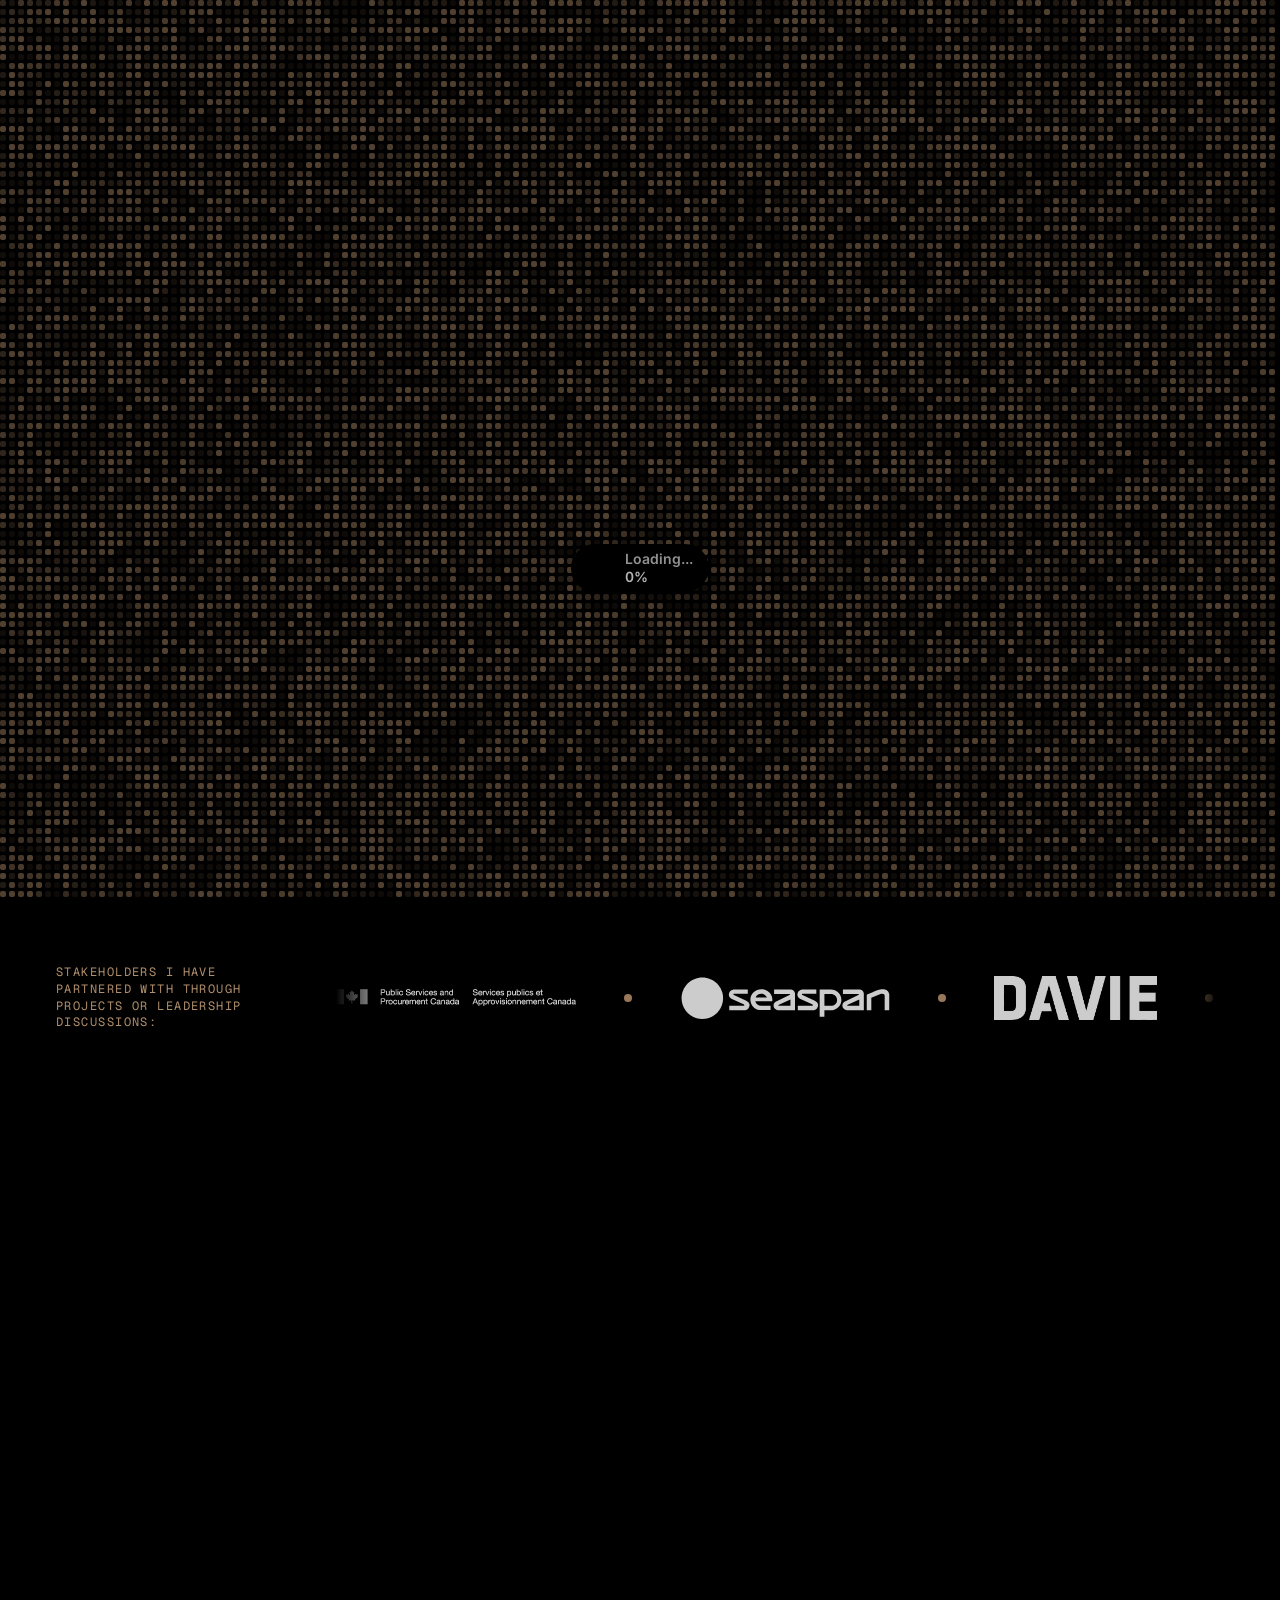
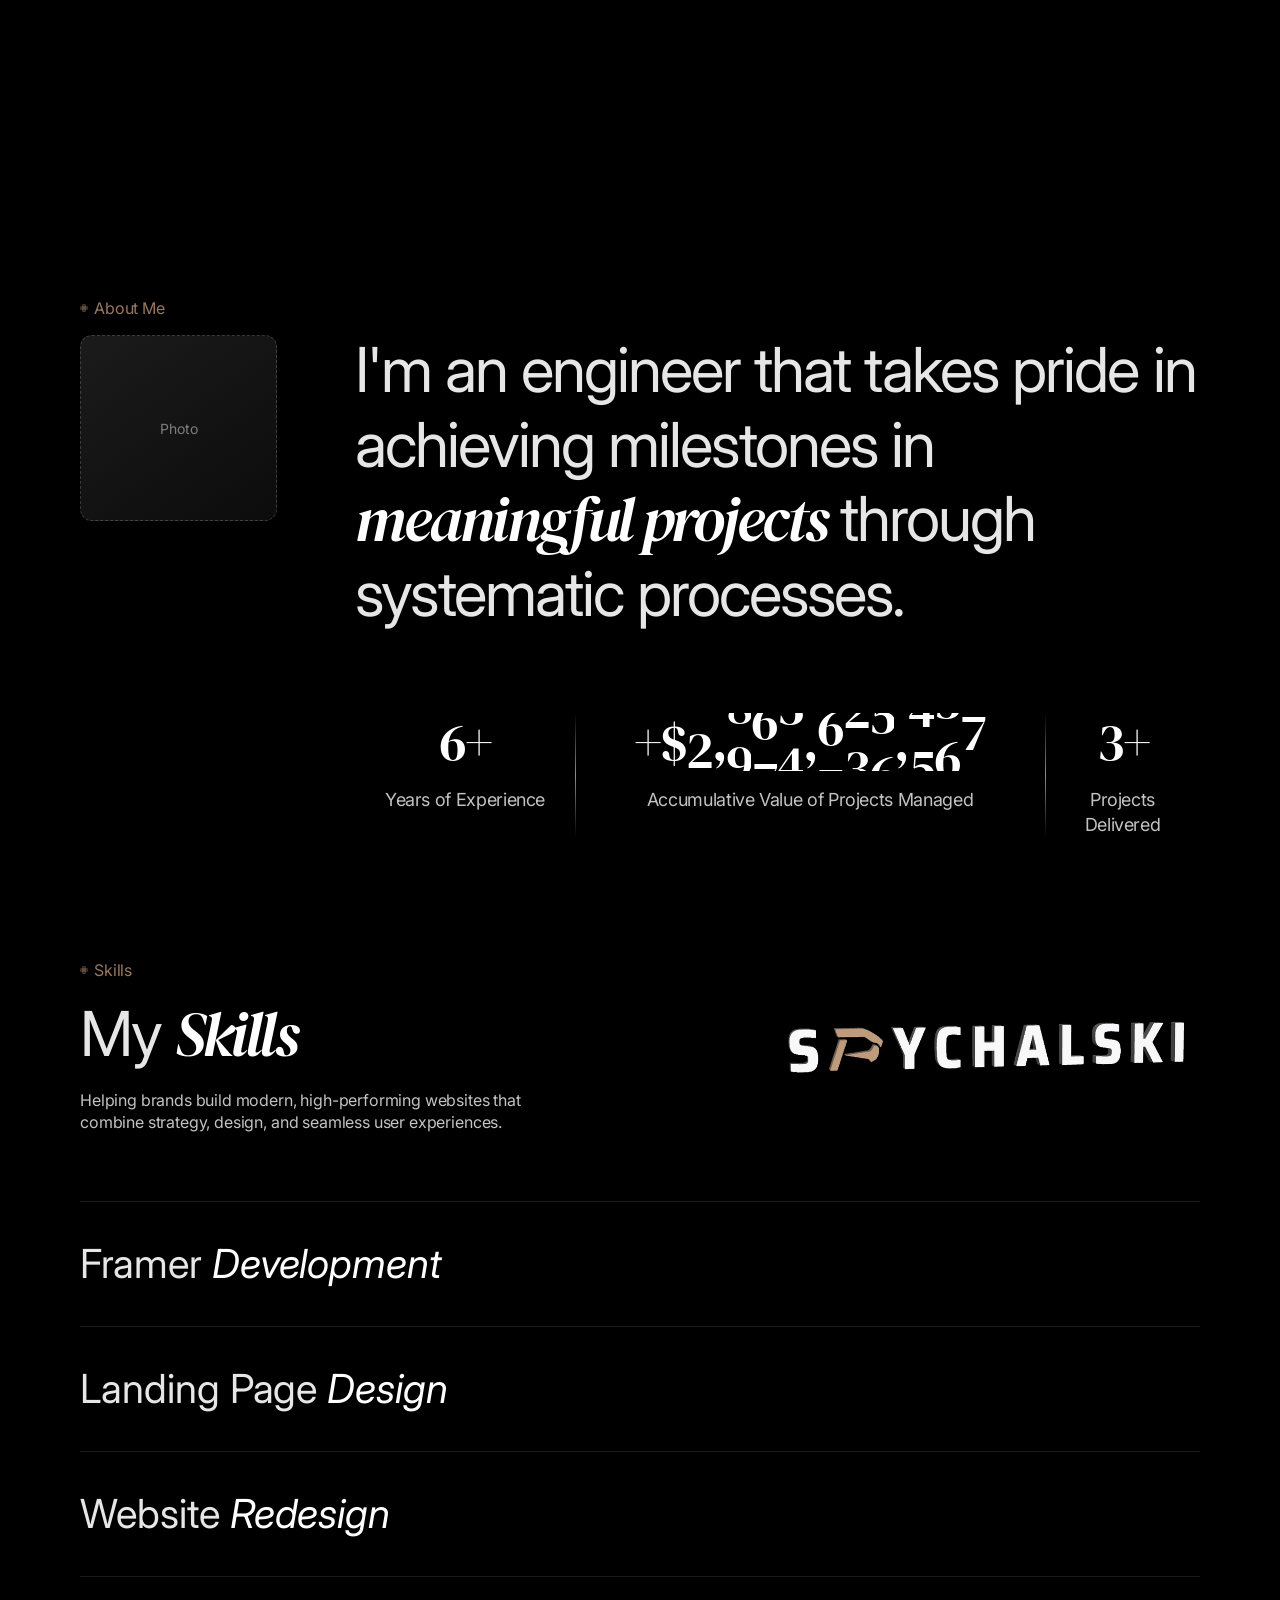
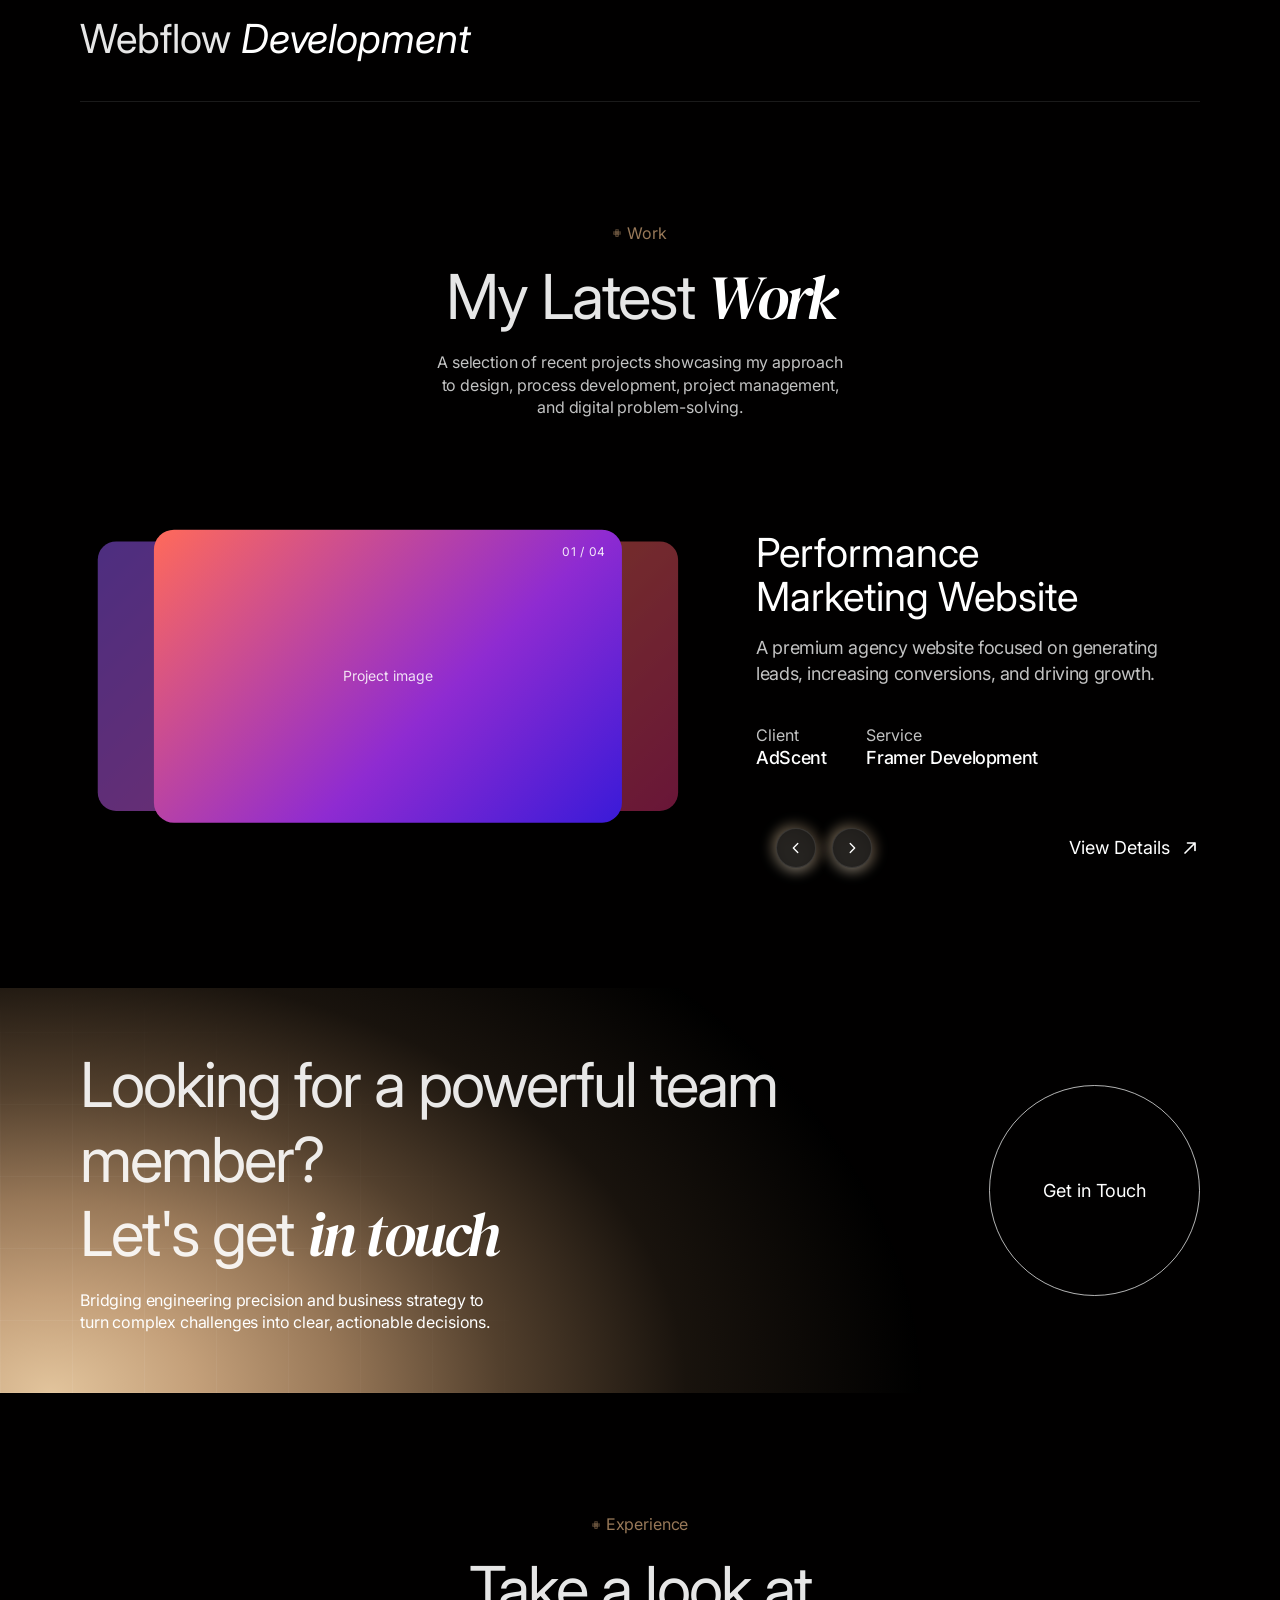
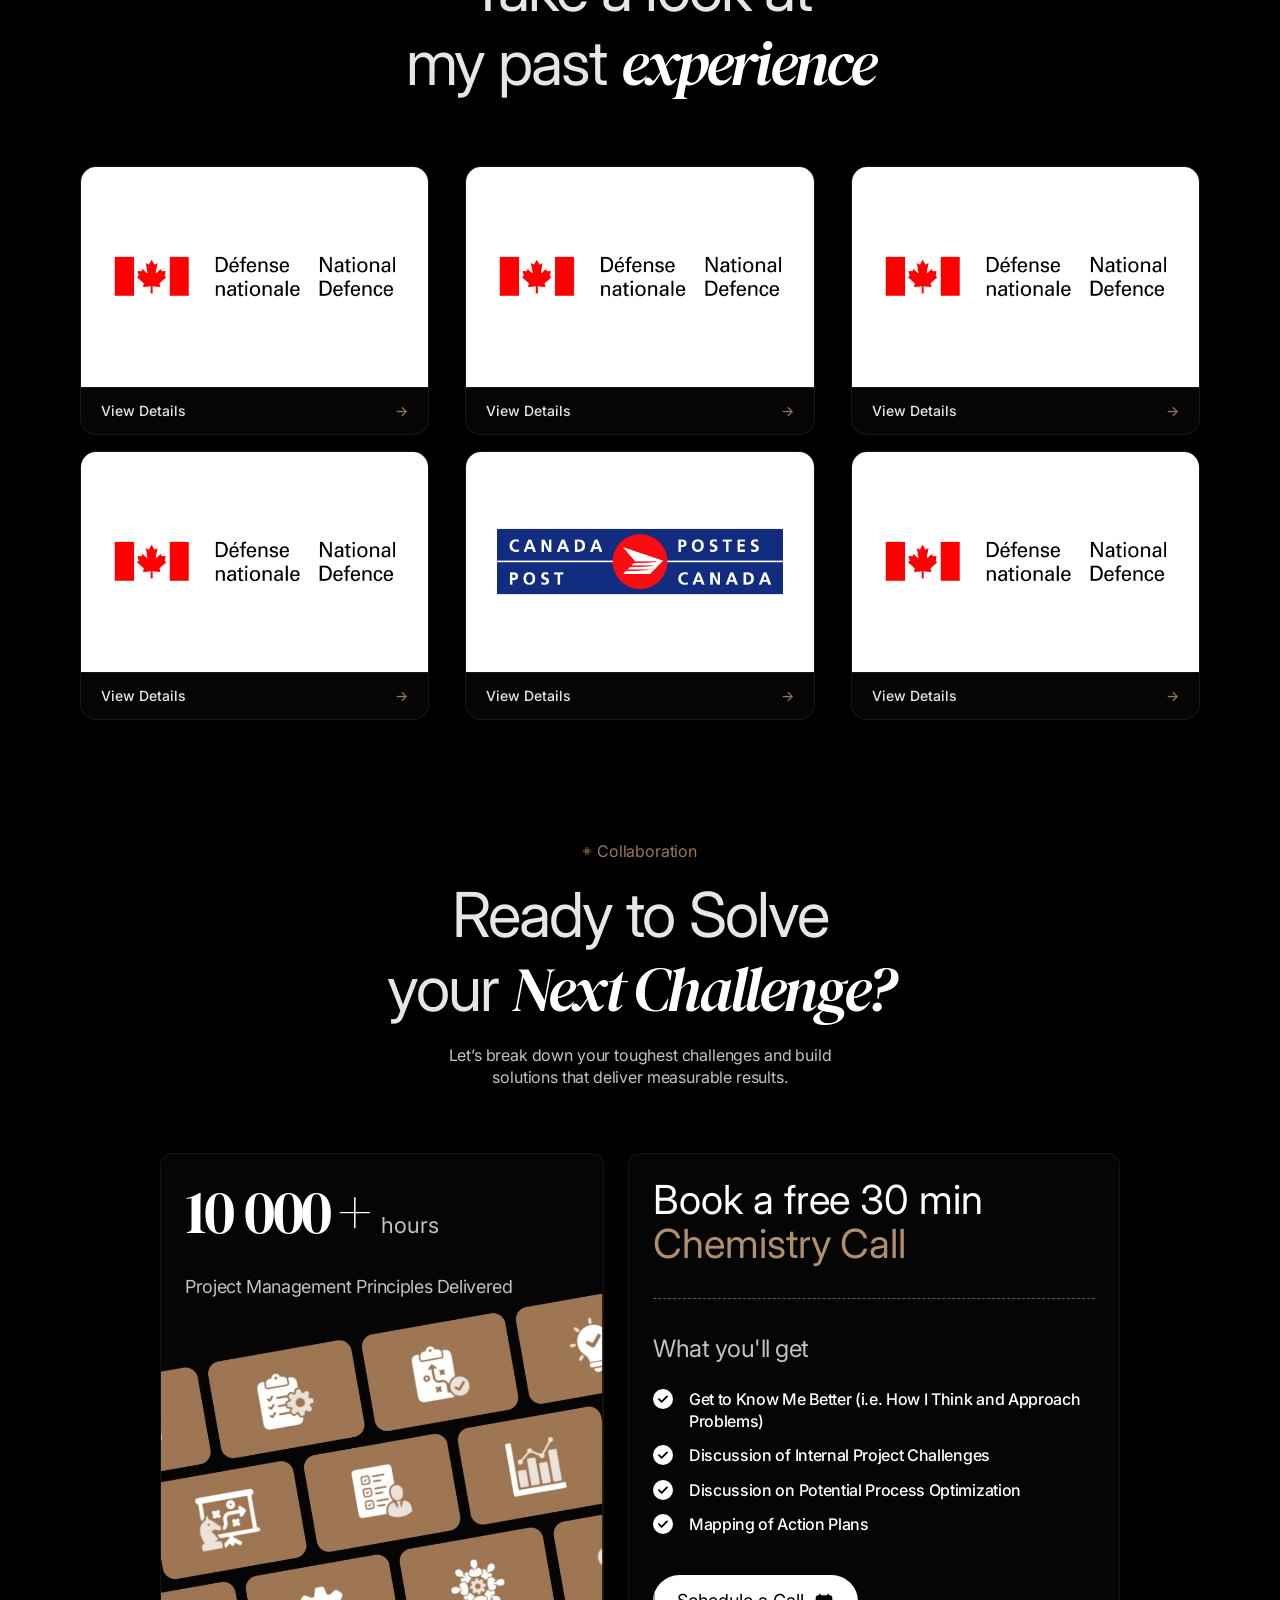
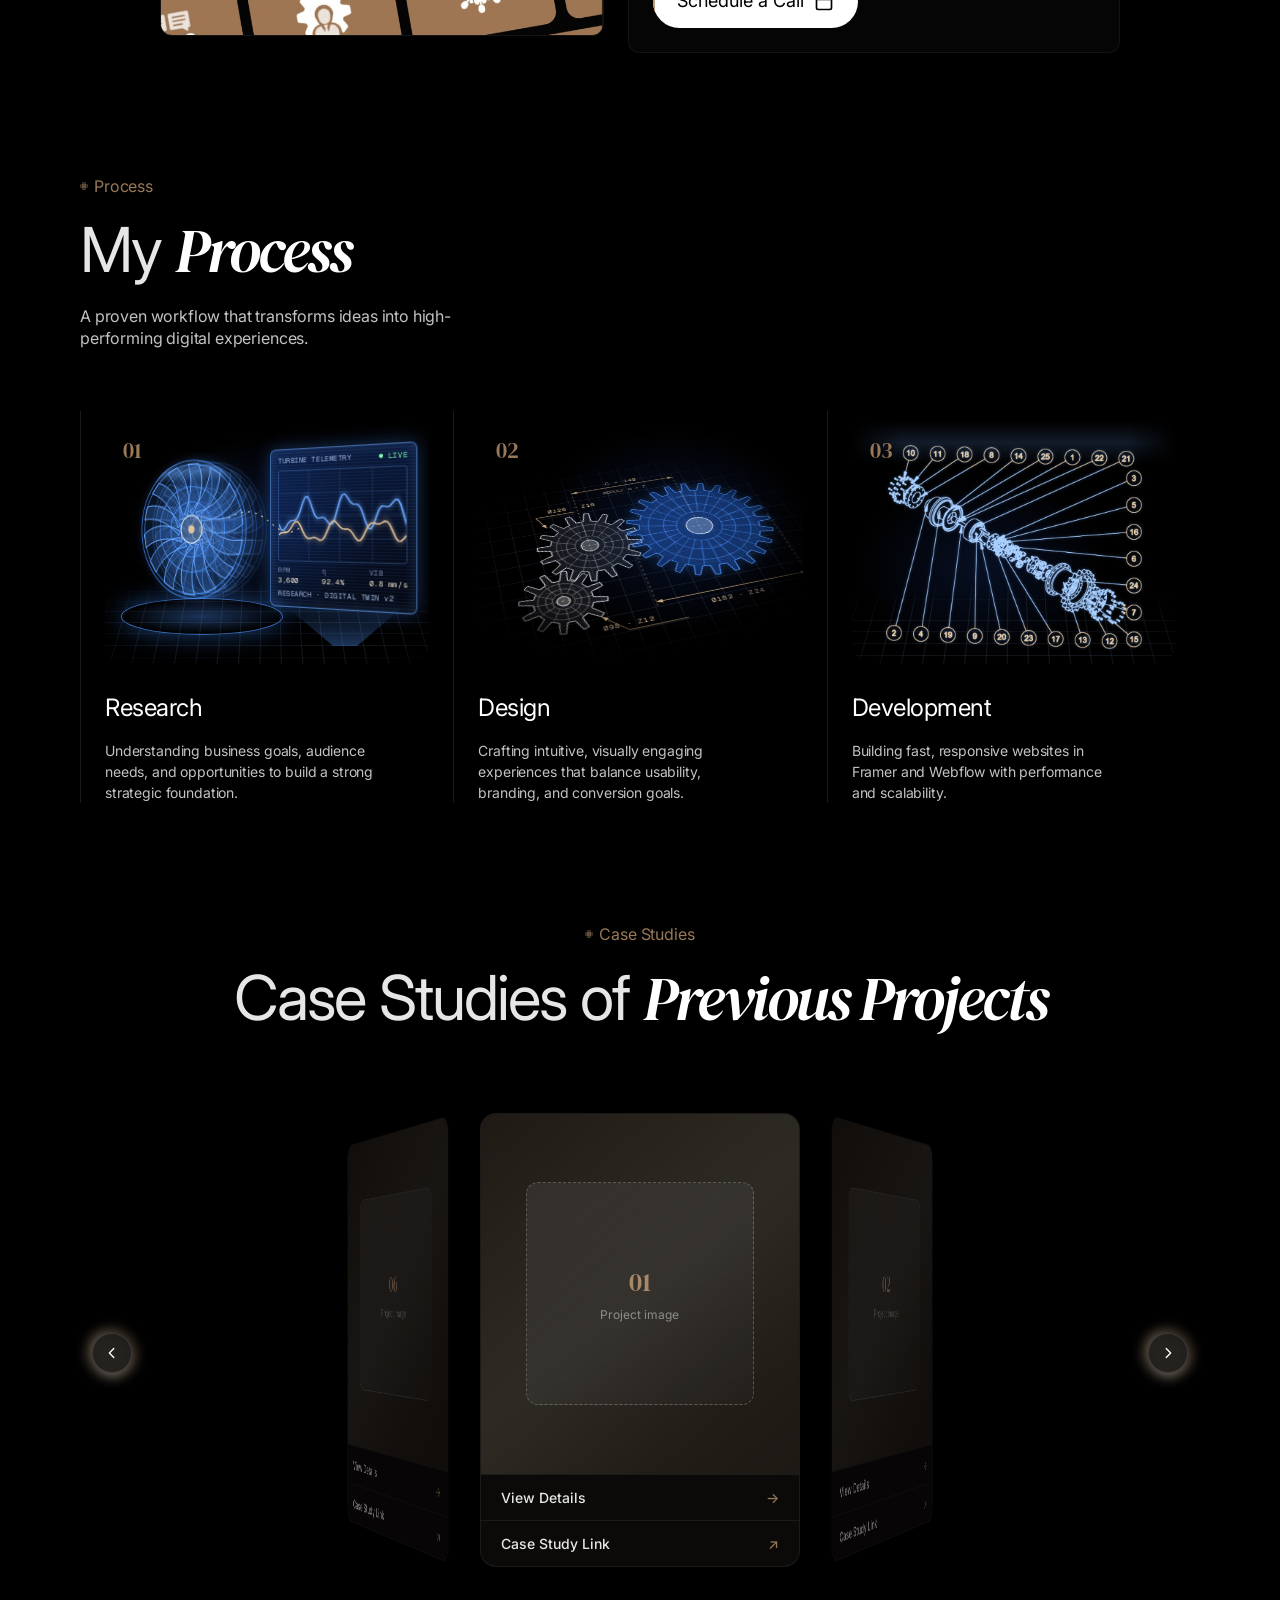
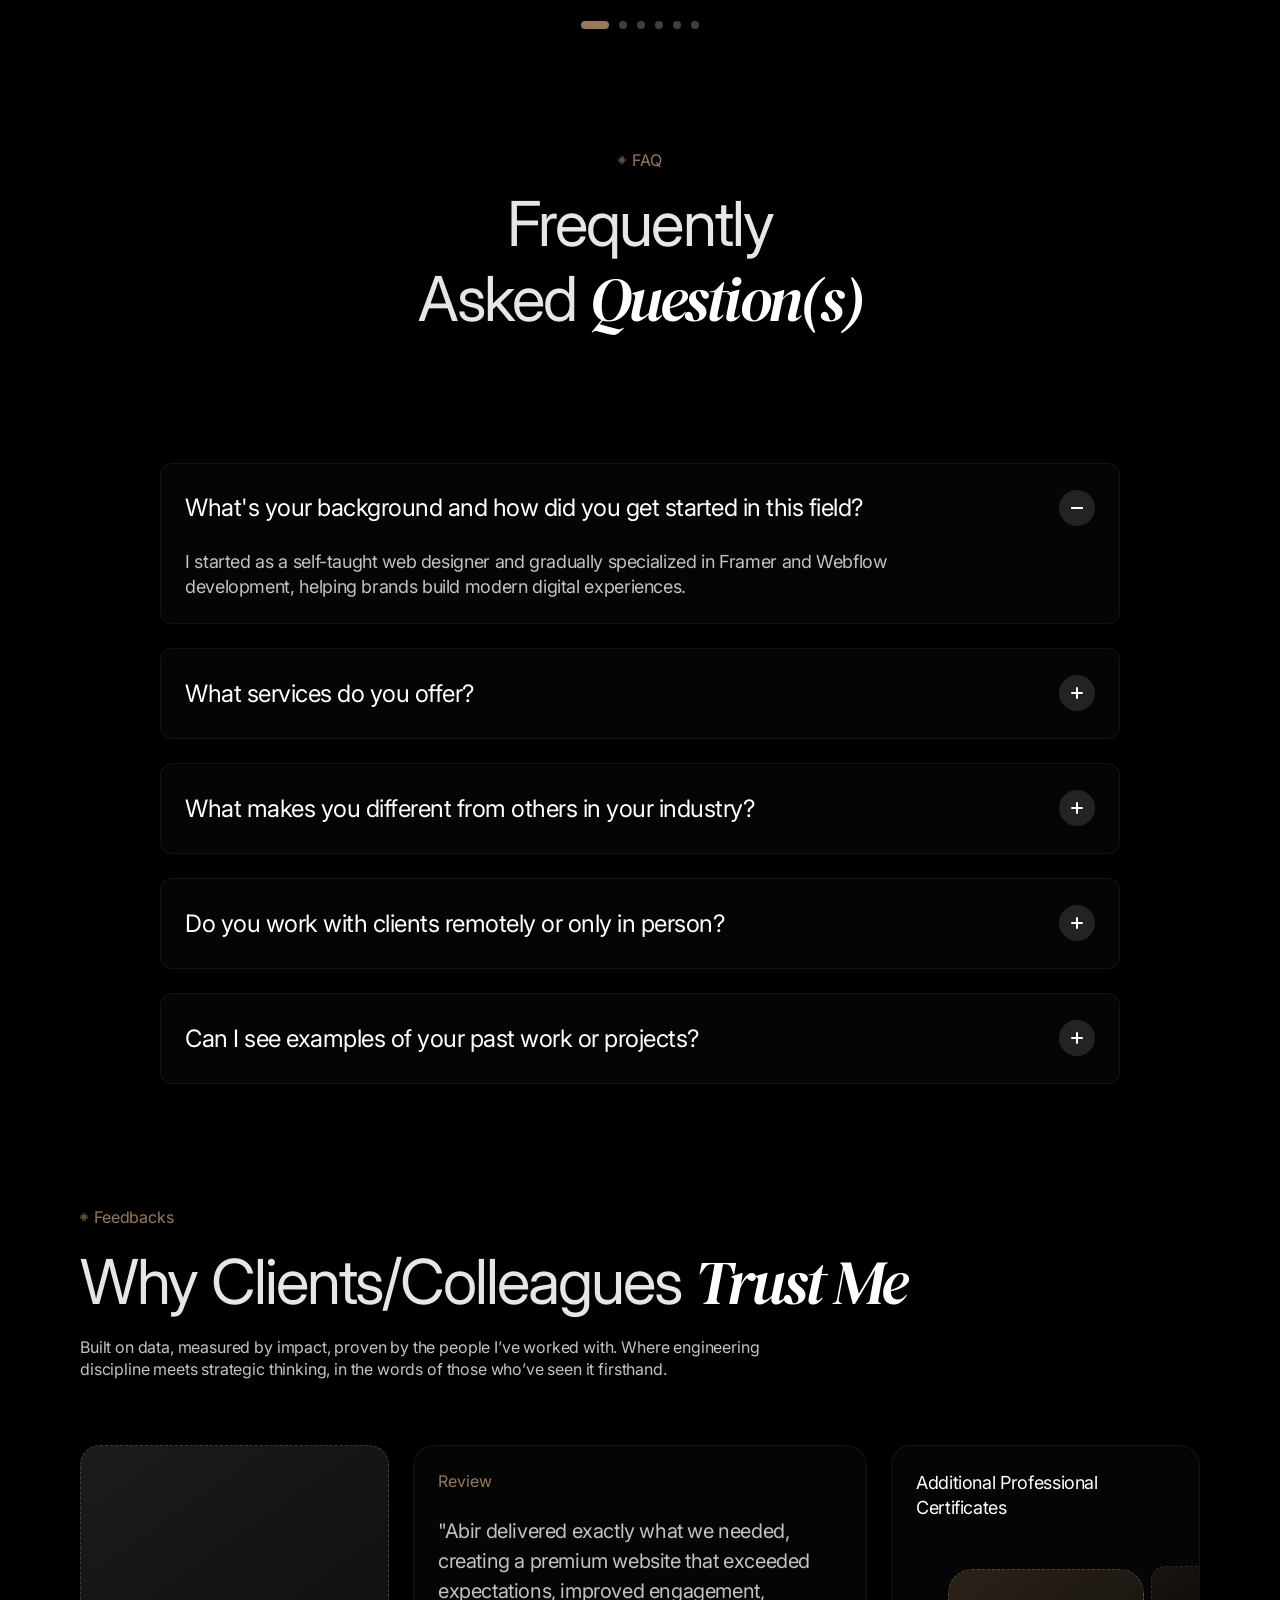
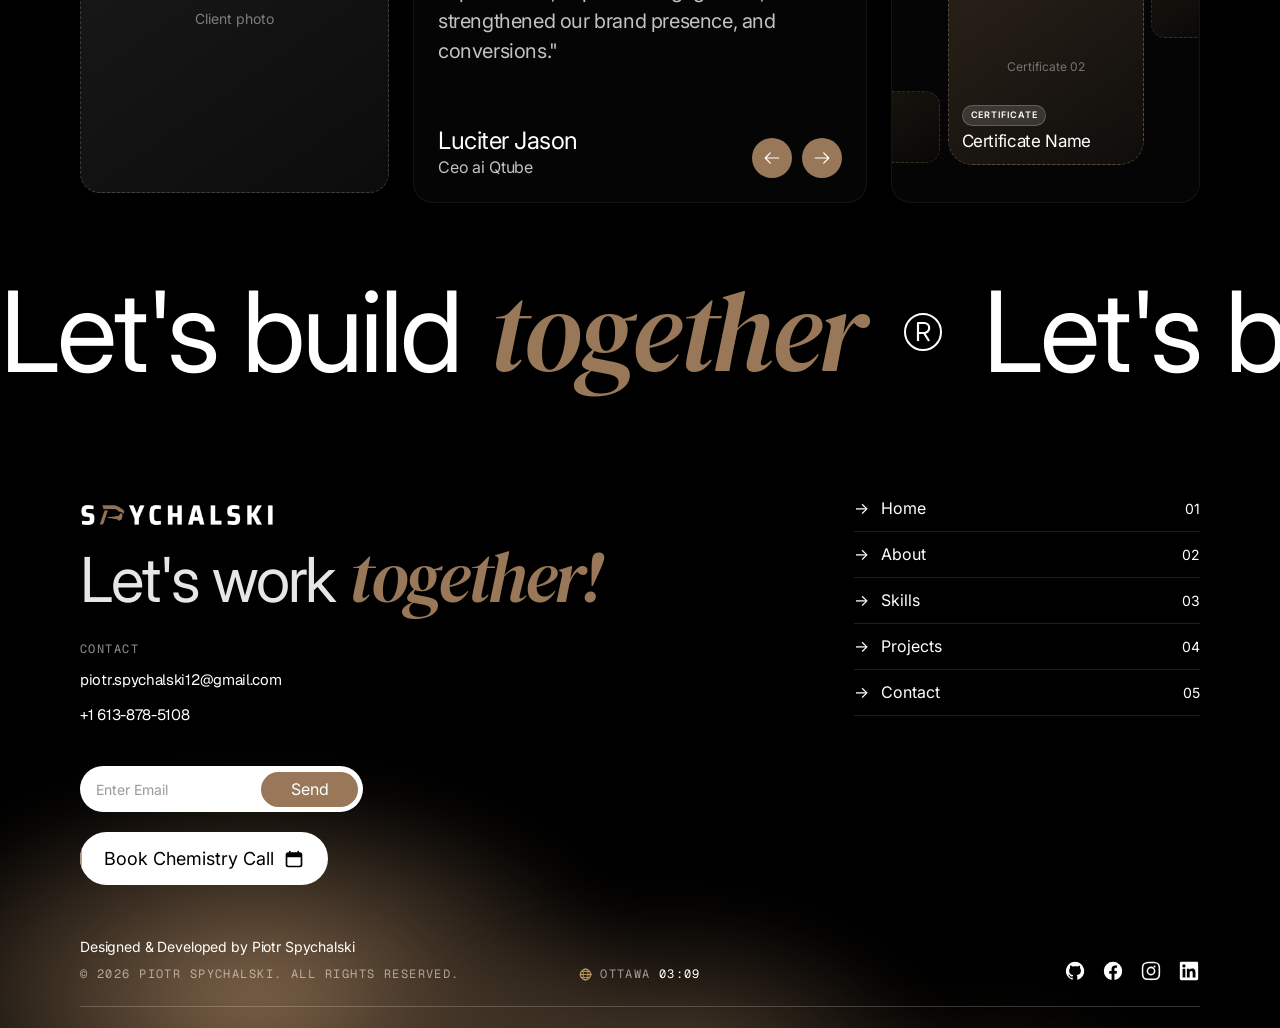
==== commit 56c91bfc: "Case study 1: full HMCS Toronto DWP write-up from the engineering case-study template Co-Authored-By" ====
--- a/index.html
+++ b/index.html
@@ -445,7 +445,7 @@
     </section>
 
     <!-- ===== Process ===== -->
-    <section class="section process">
+    <section class="section process" id="process">
       <div class="container">
         <p class="label reveal"><svg><use href="#i-spark"/></svg>Process</p>
         <h2 class="h2 reveal">My <em>Process</em></h2>
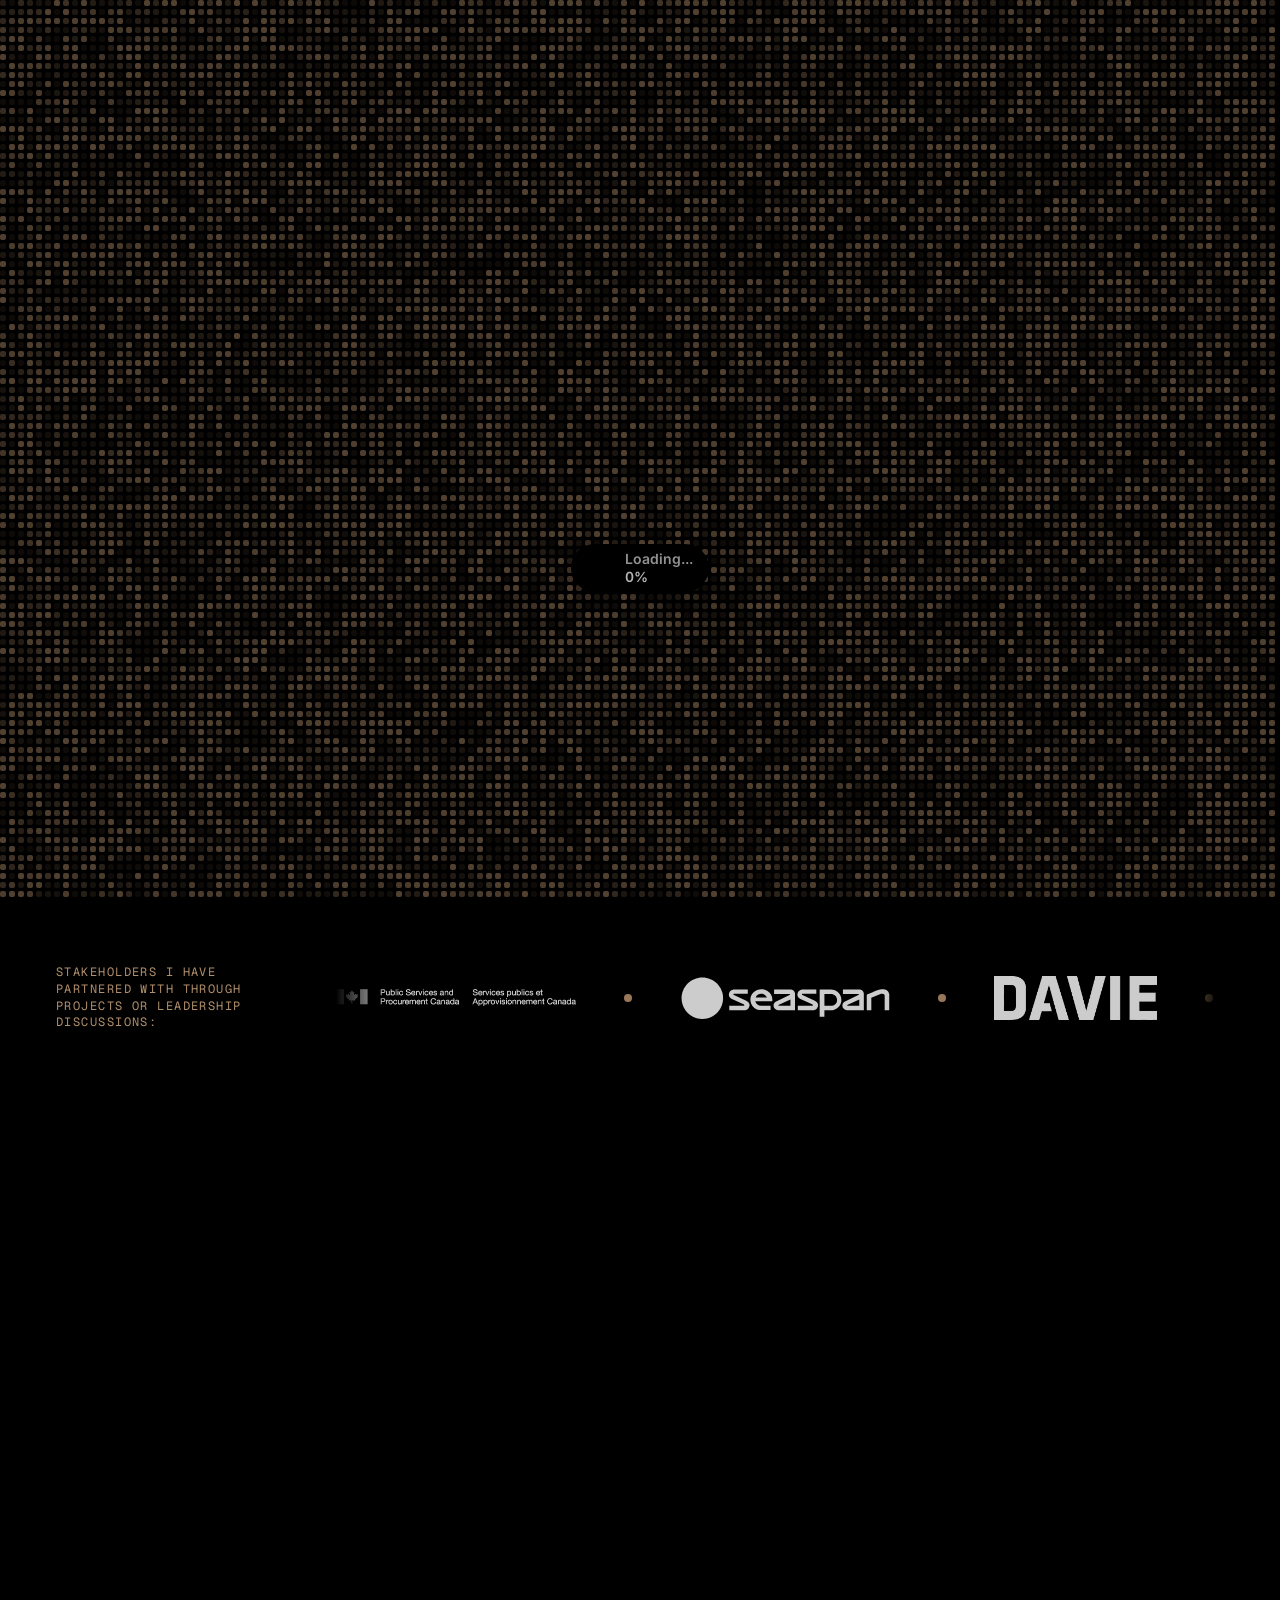
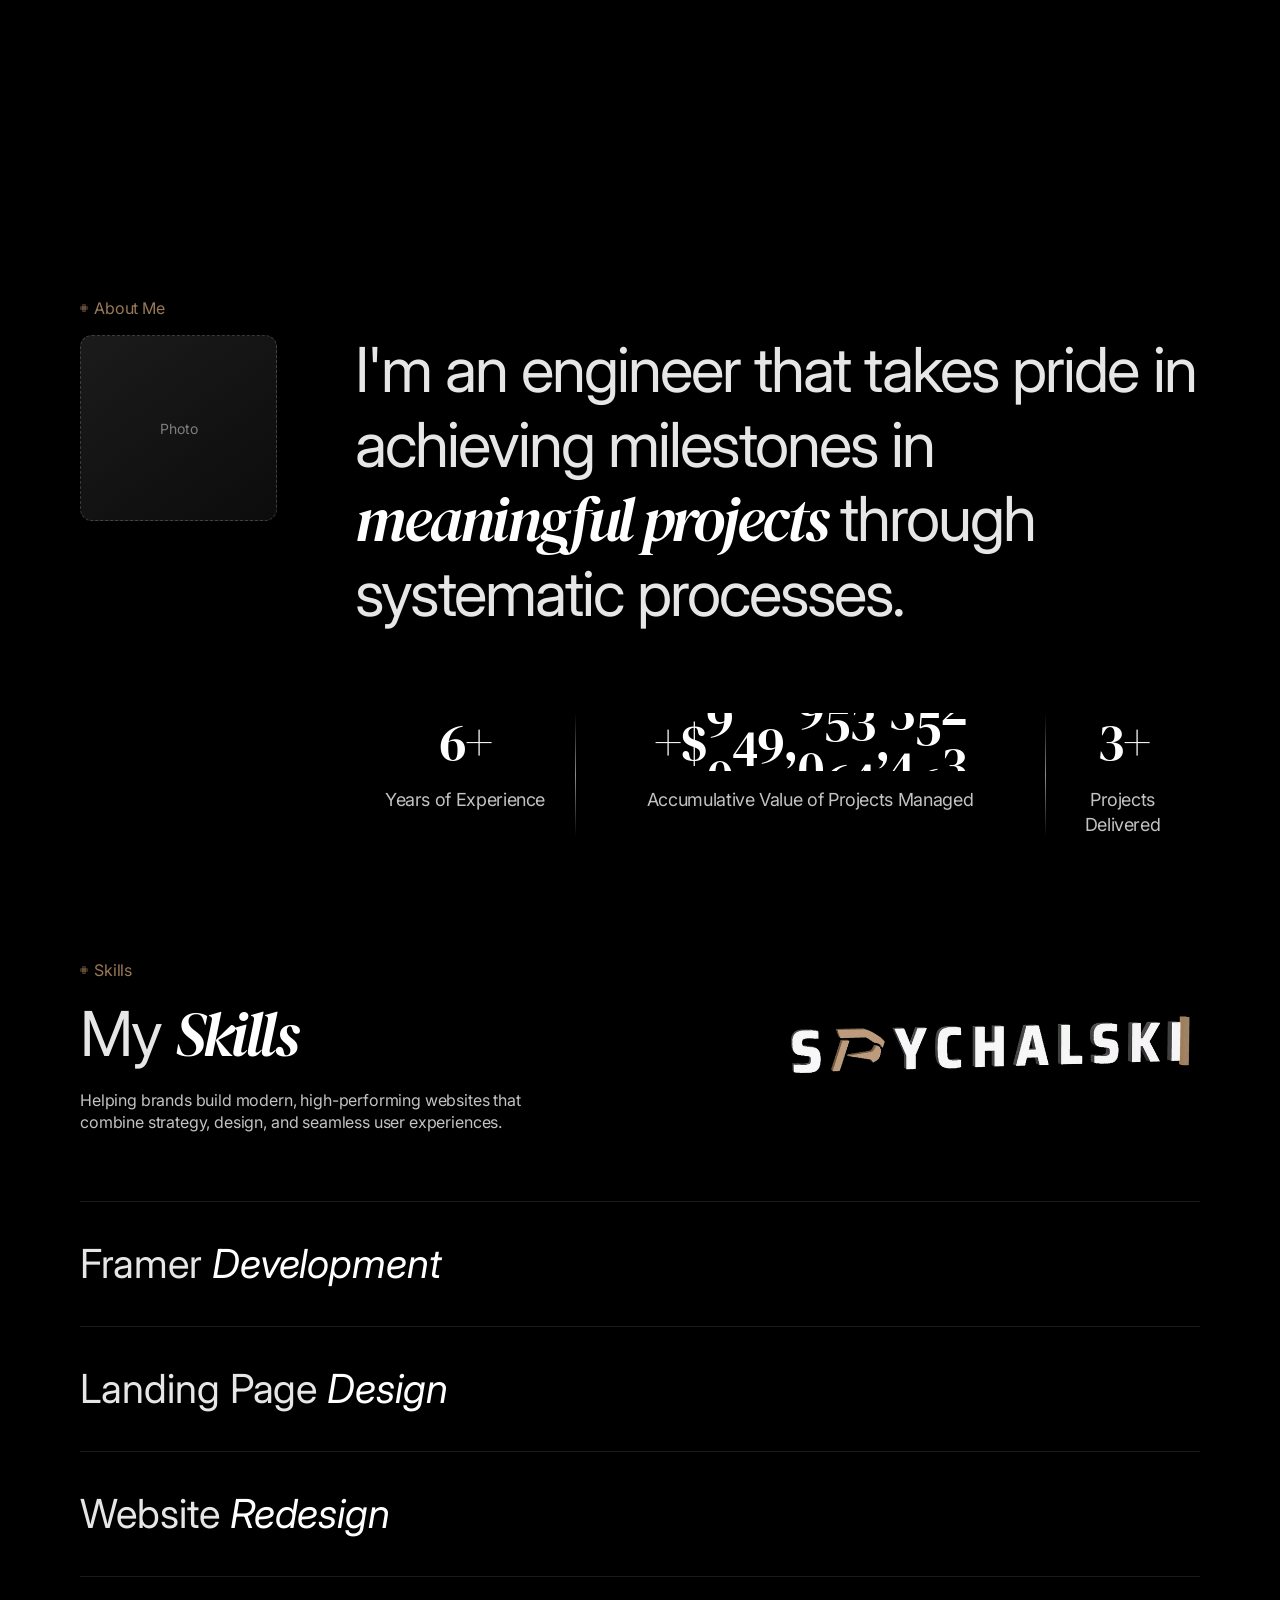
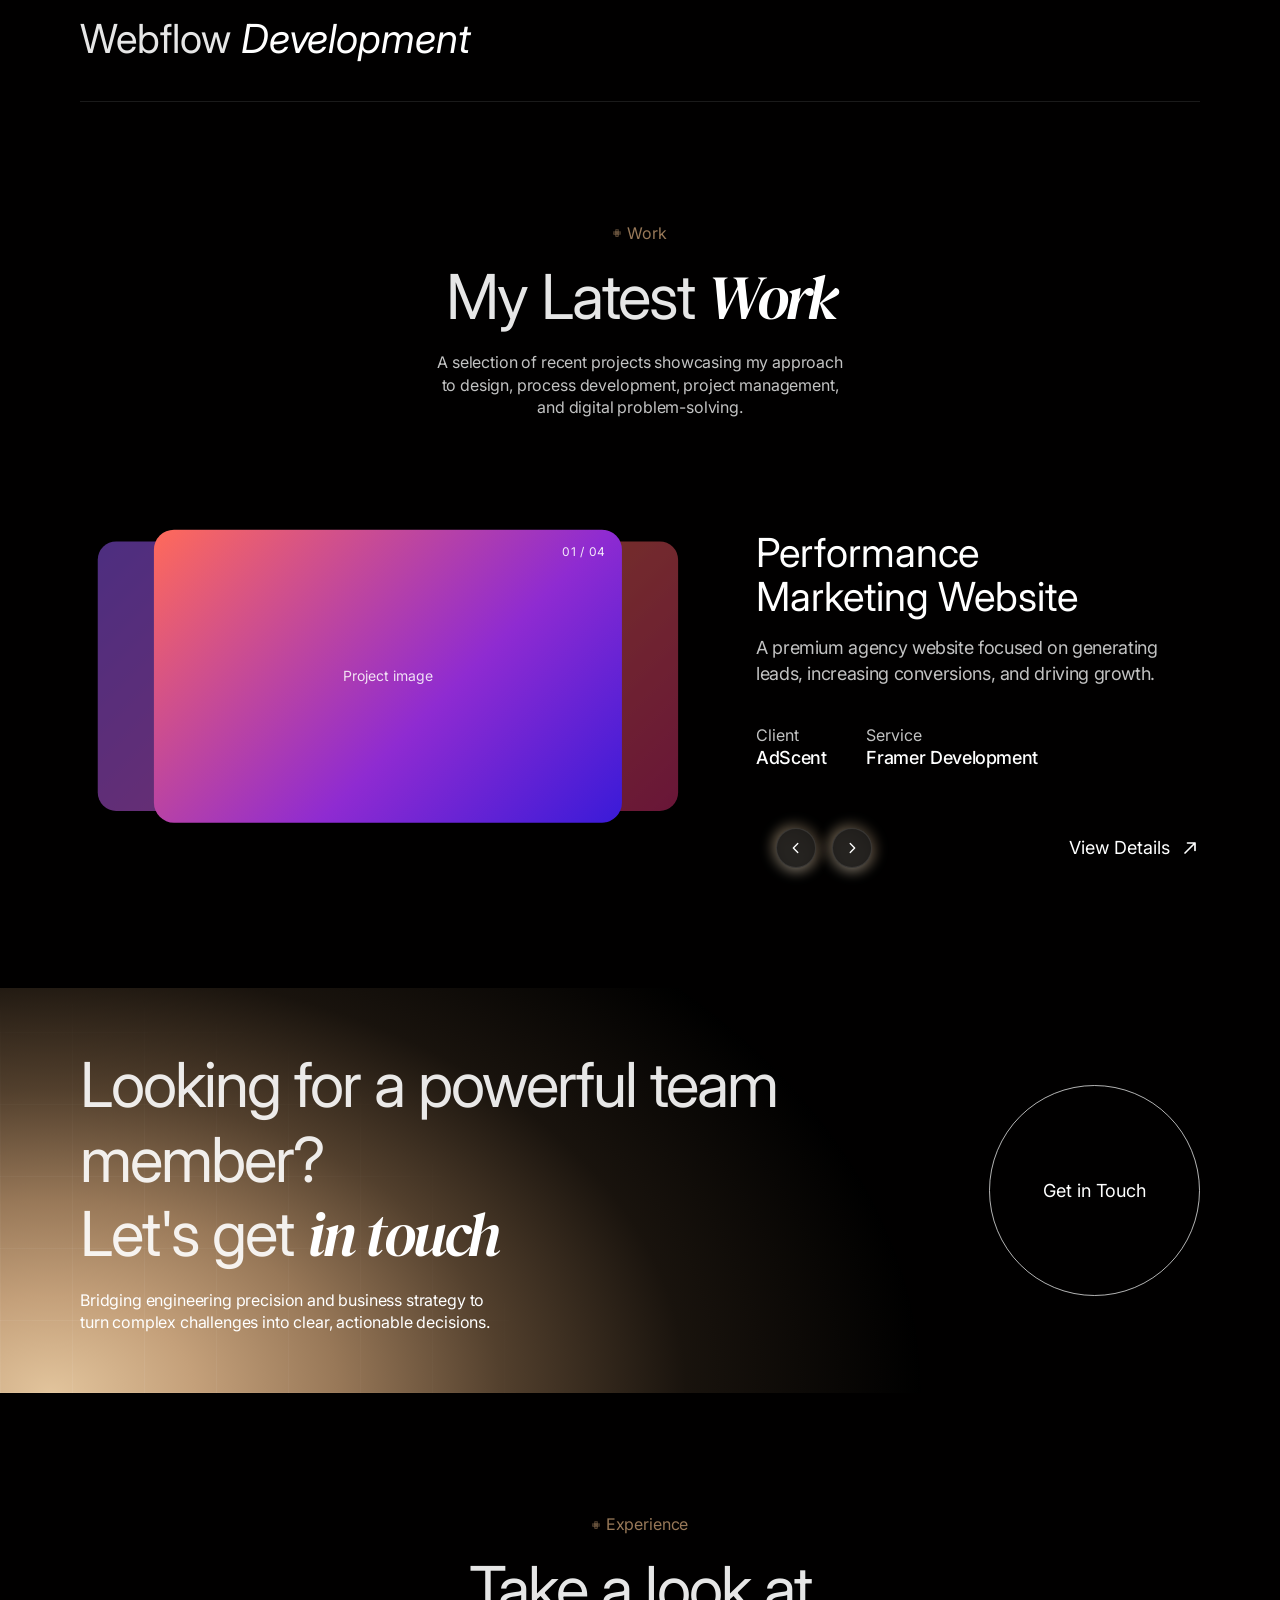
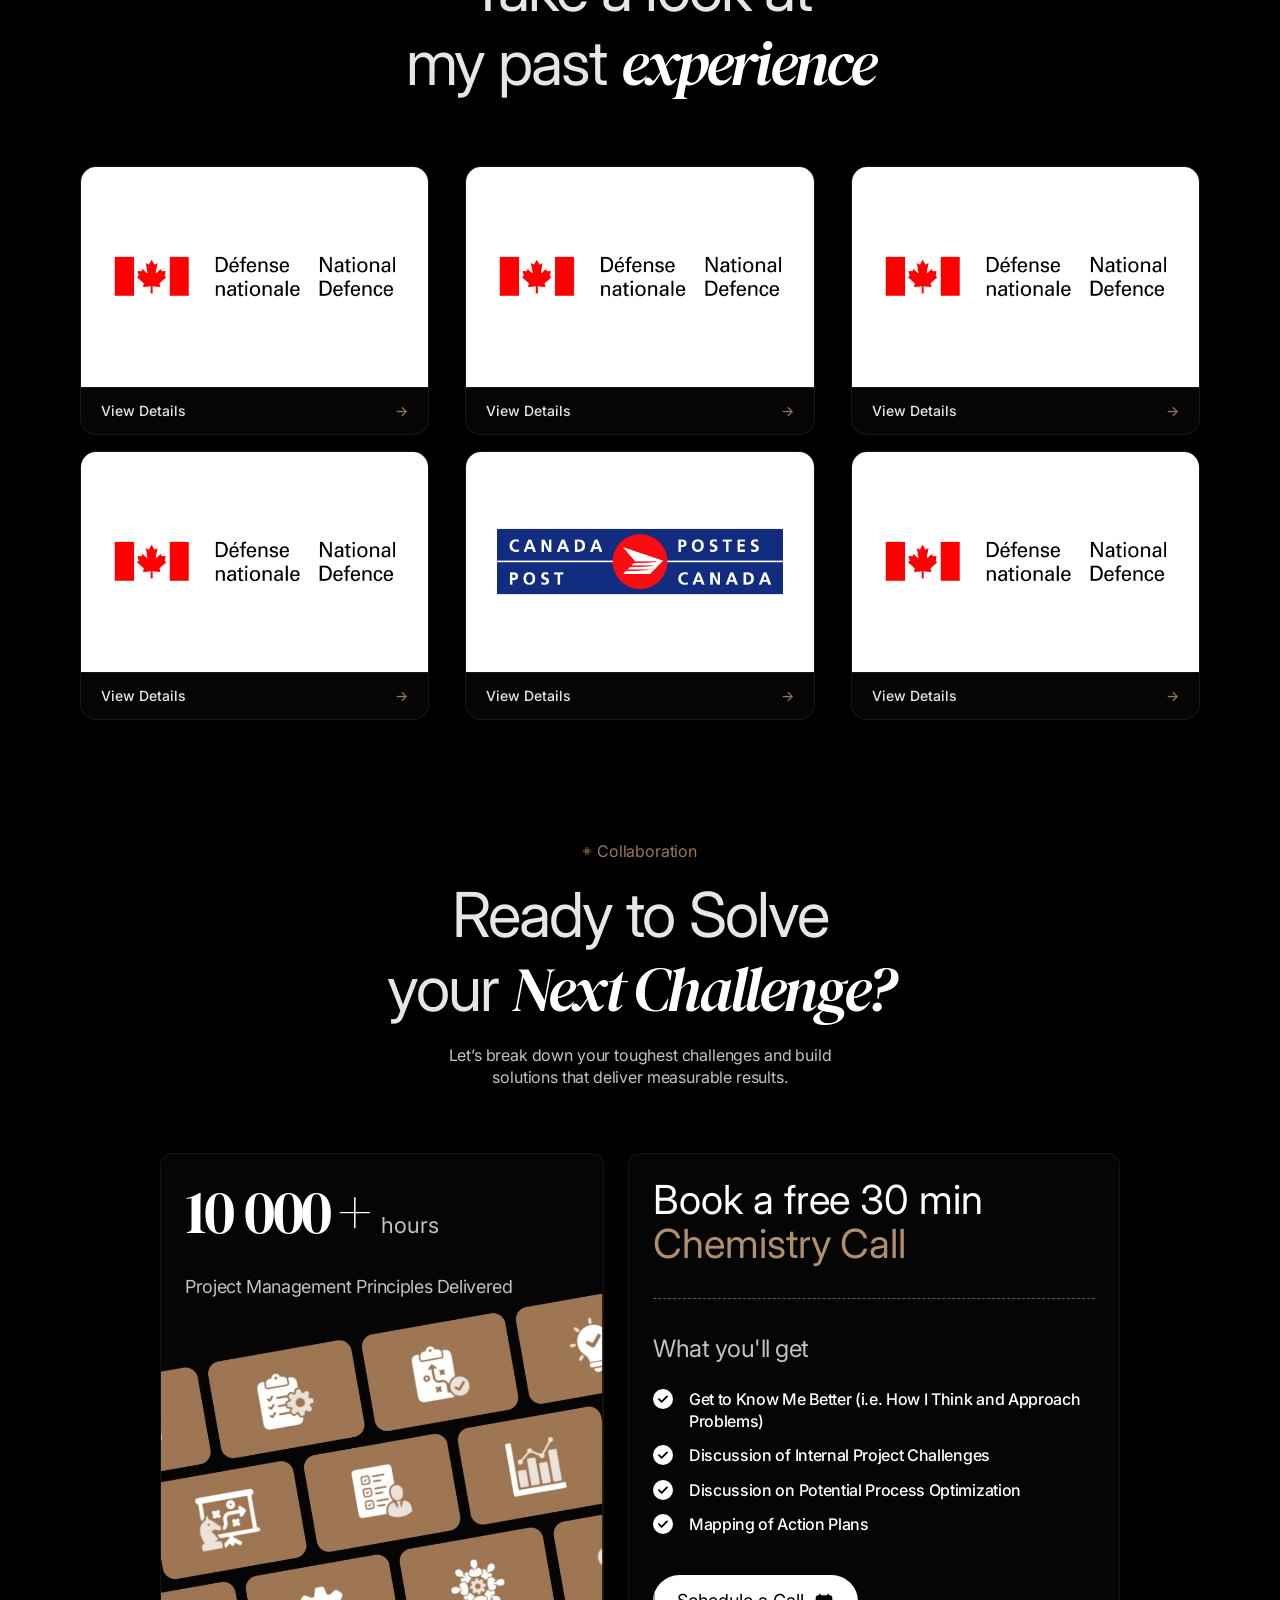
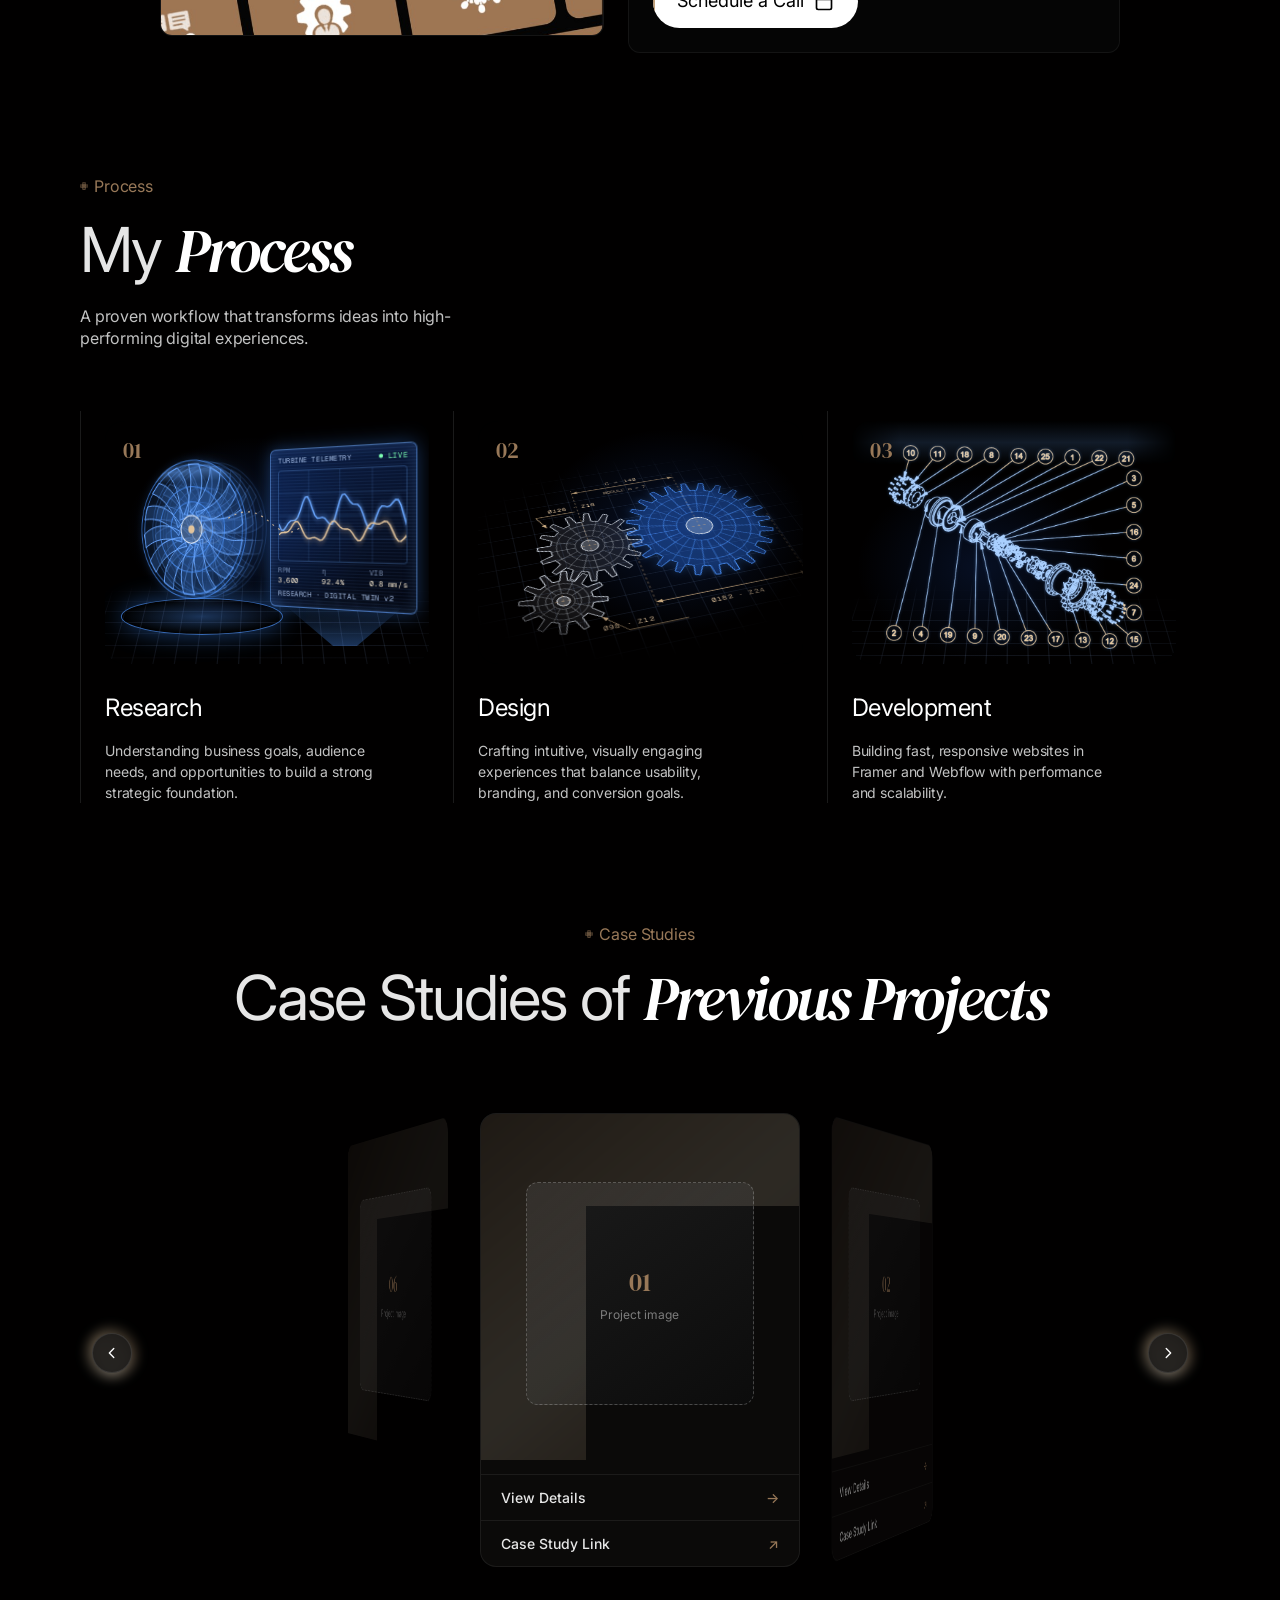
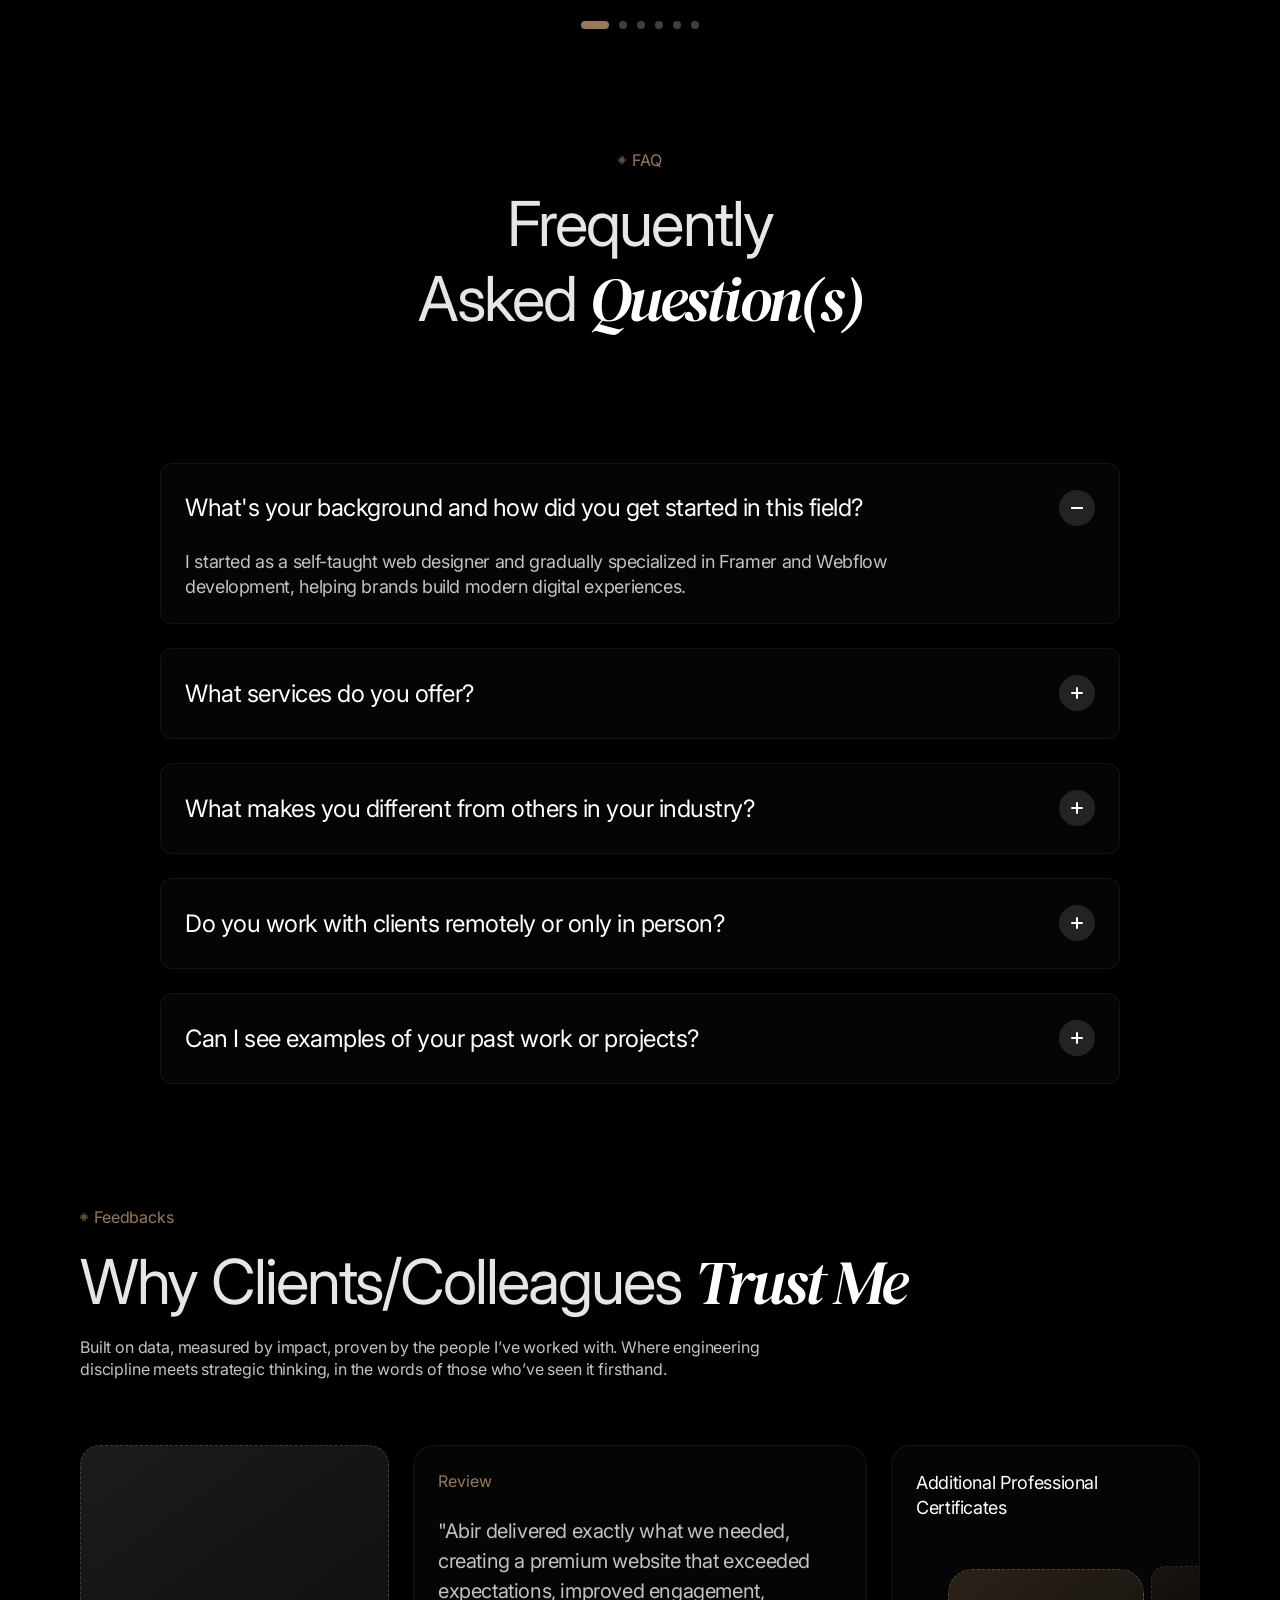
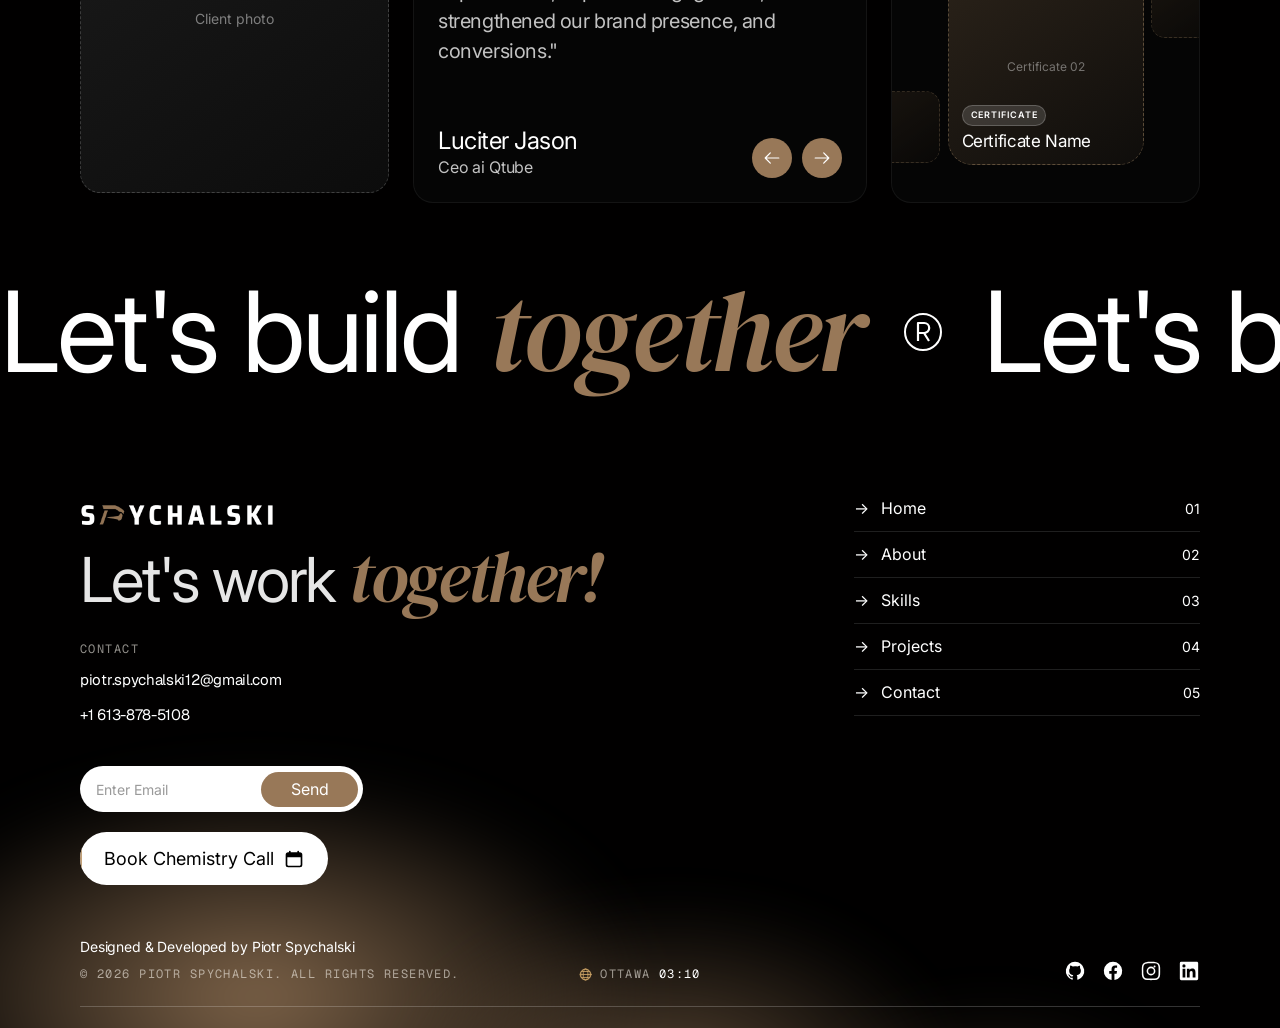
==== commit 2622d19c: "Hero: new portrait (grey blazer) Co-Authored-By: Claude Opus 5.5 <noreply@anthropic.com>" ====
--- a/index.html
+++ b/index.html
@@ -66,7 +66,7 @@
     <div class="flames" aria-hidden="true">
       <span></span><span></span><span></span><span></span>
     </div>
-    <div class="ph-hero hero-portrait"><img src="piotr-color.png" alt="Piotr Spychalski" width="939" height="1400" /></div>
+    <div class="ph-hero hero-portrait"><img src="piotr-color.png?v=2" alt="Piotr Spychalski" width="856" height="1400" /></div>
     <img class="hero-signature" src="signature-white.png" alt="Piotr Spychalski’s signature" width="900" height="553" />
 
     <nav class="nav container">
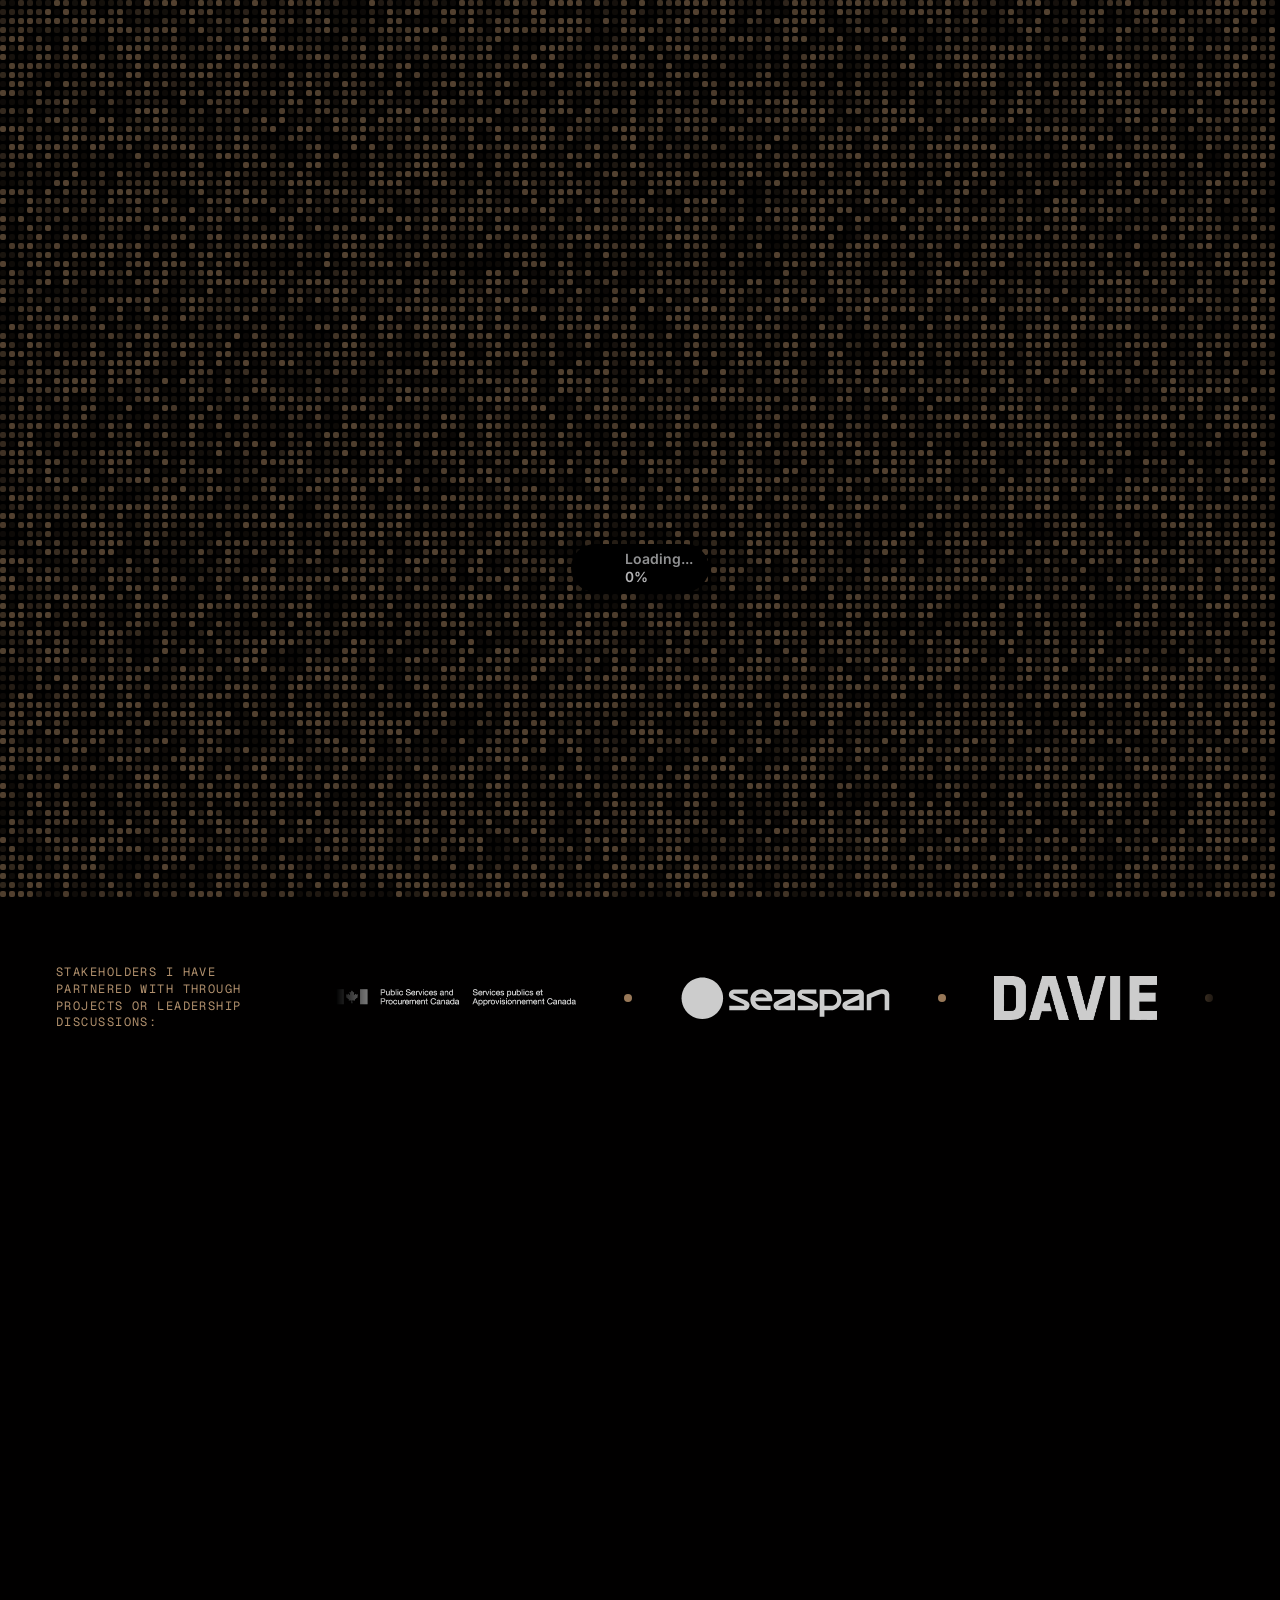
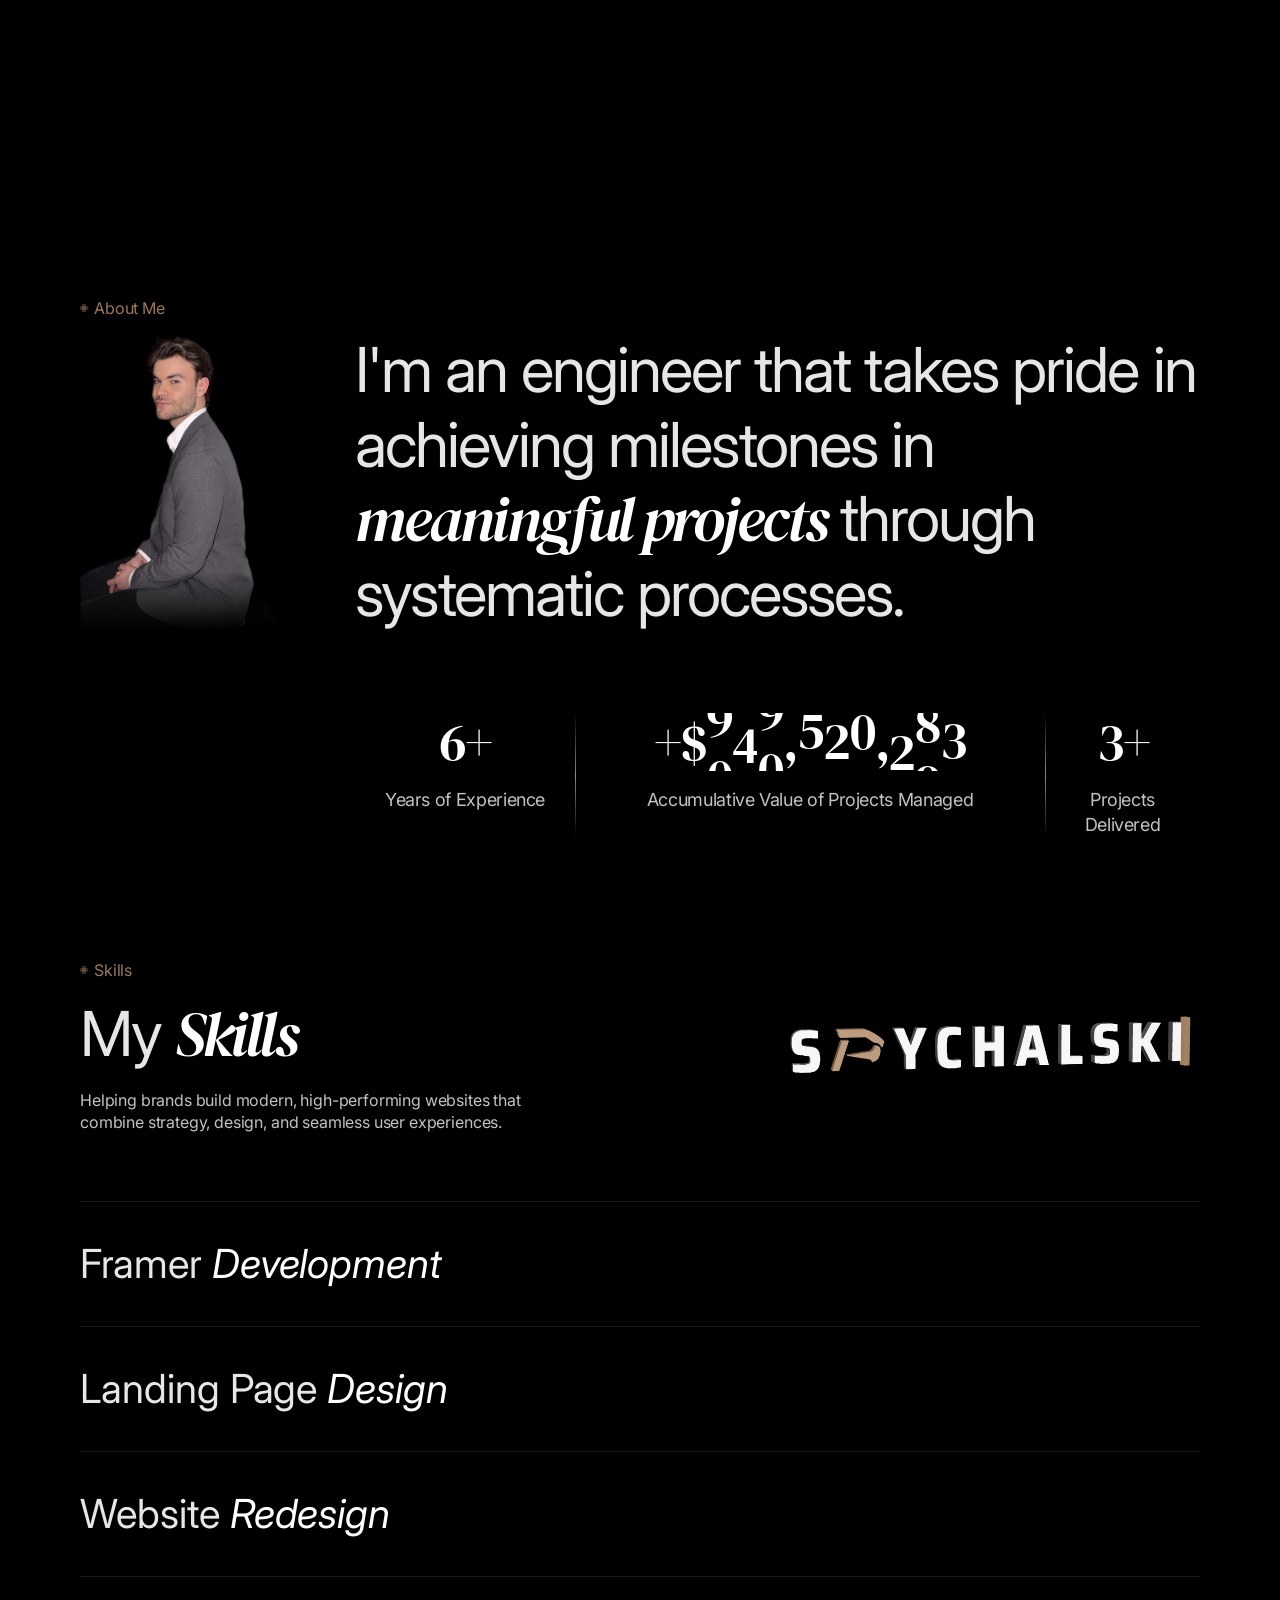
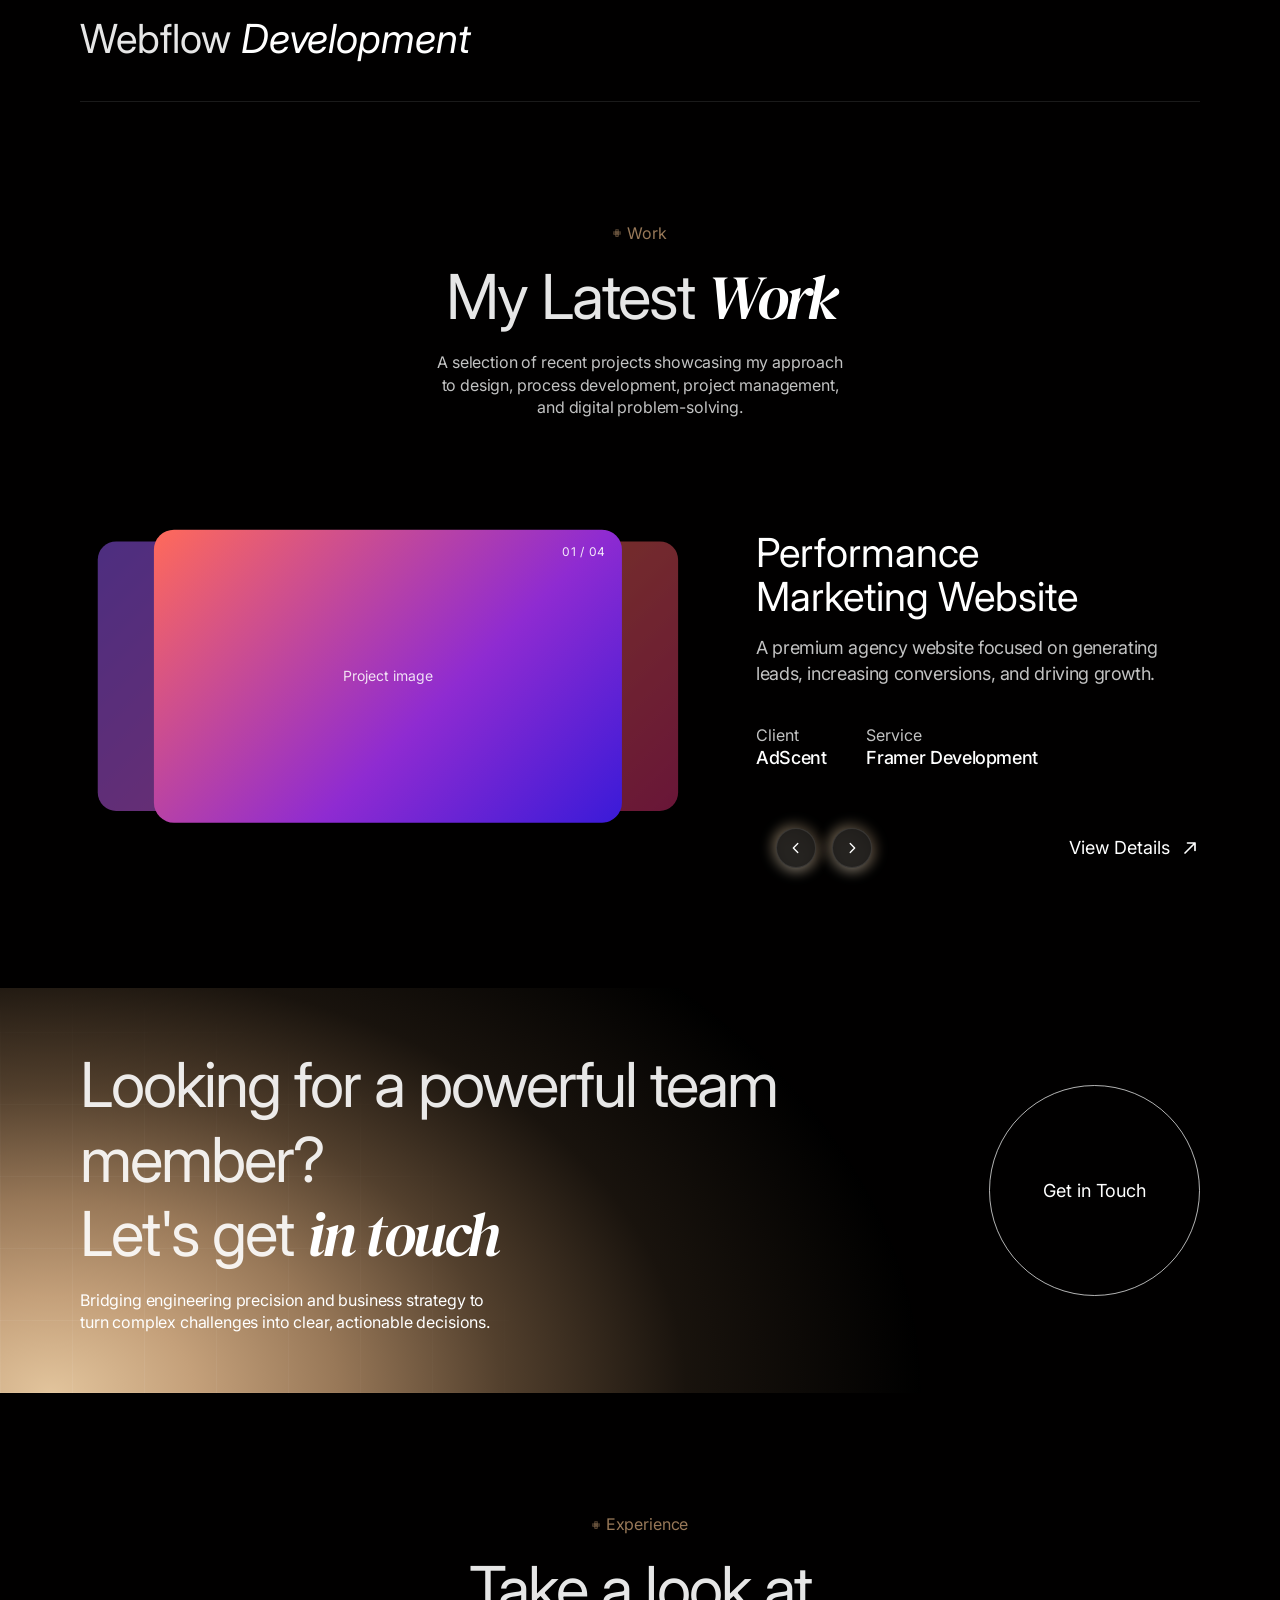
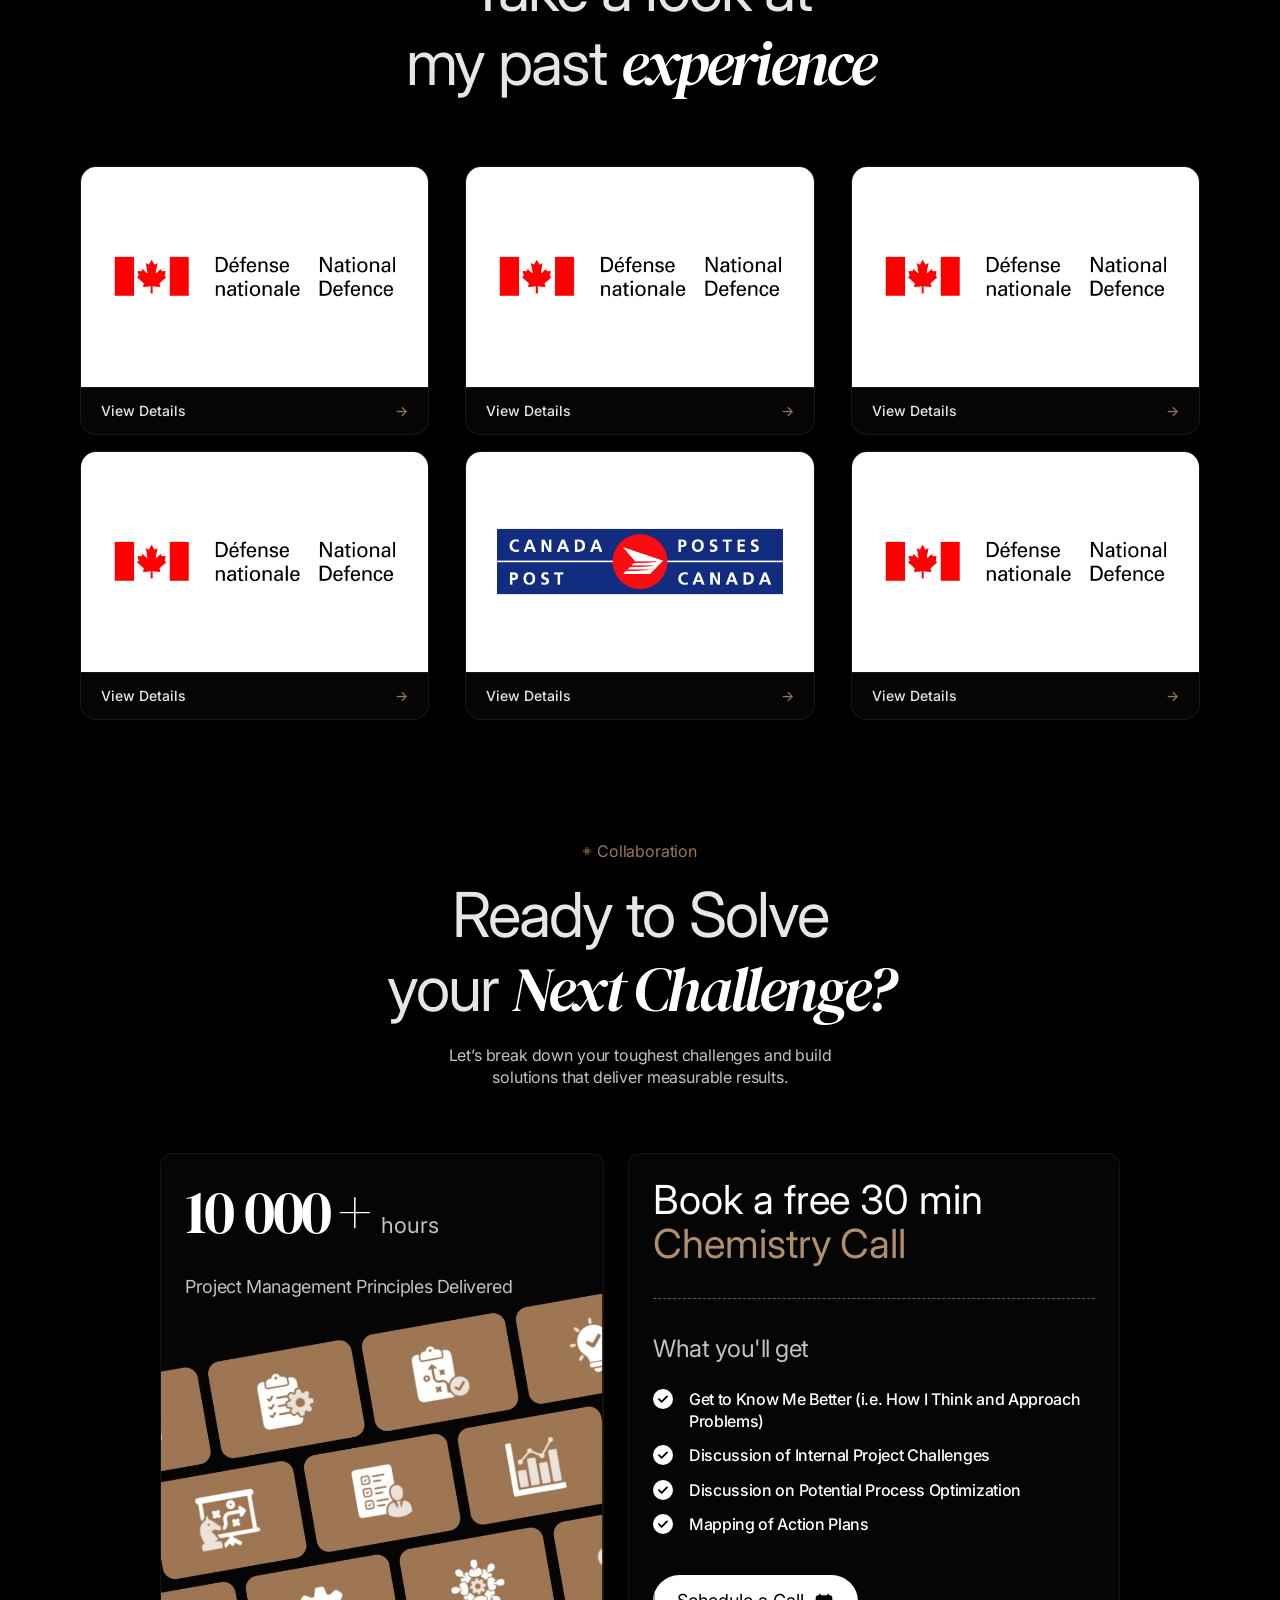
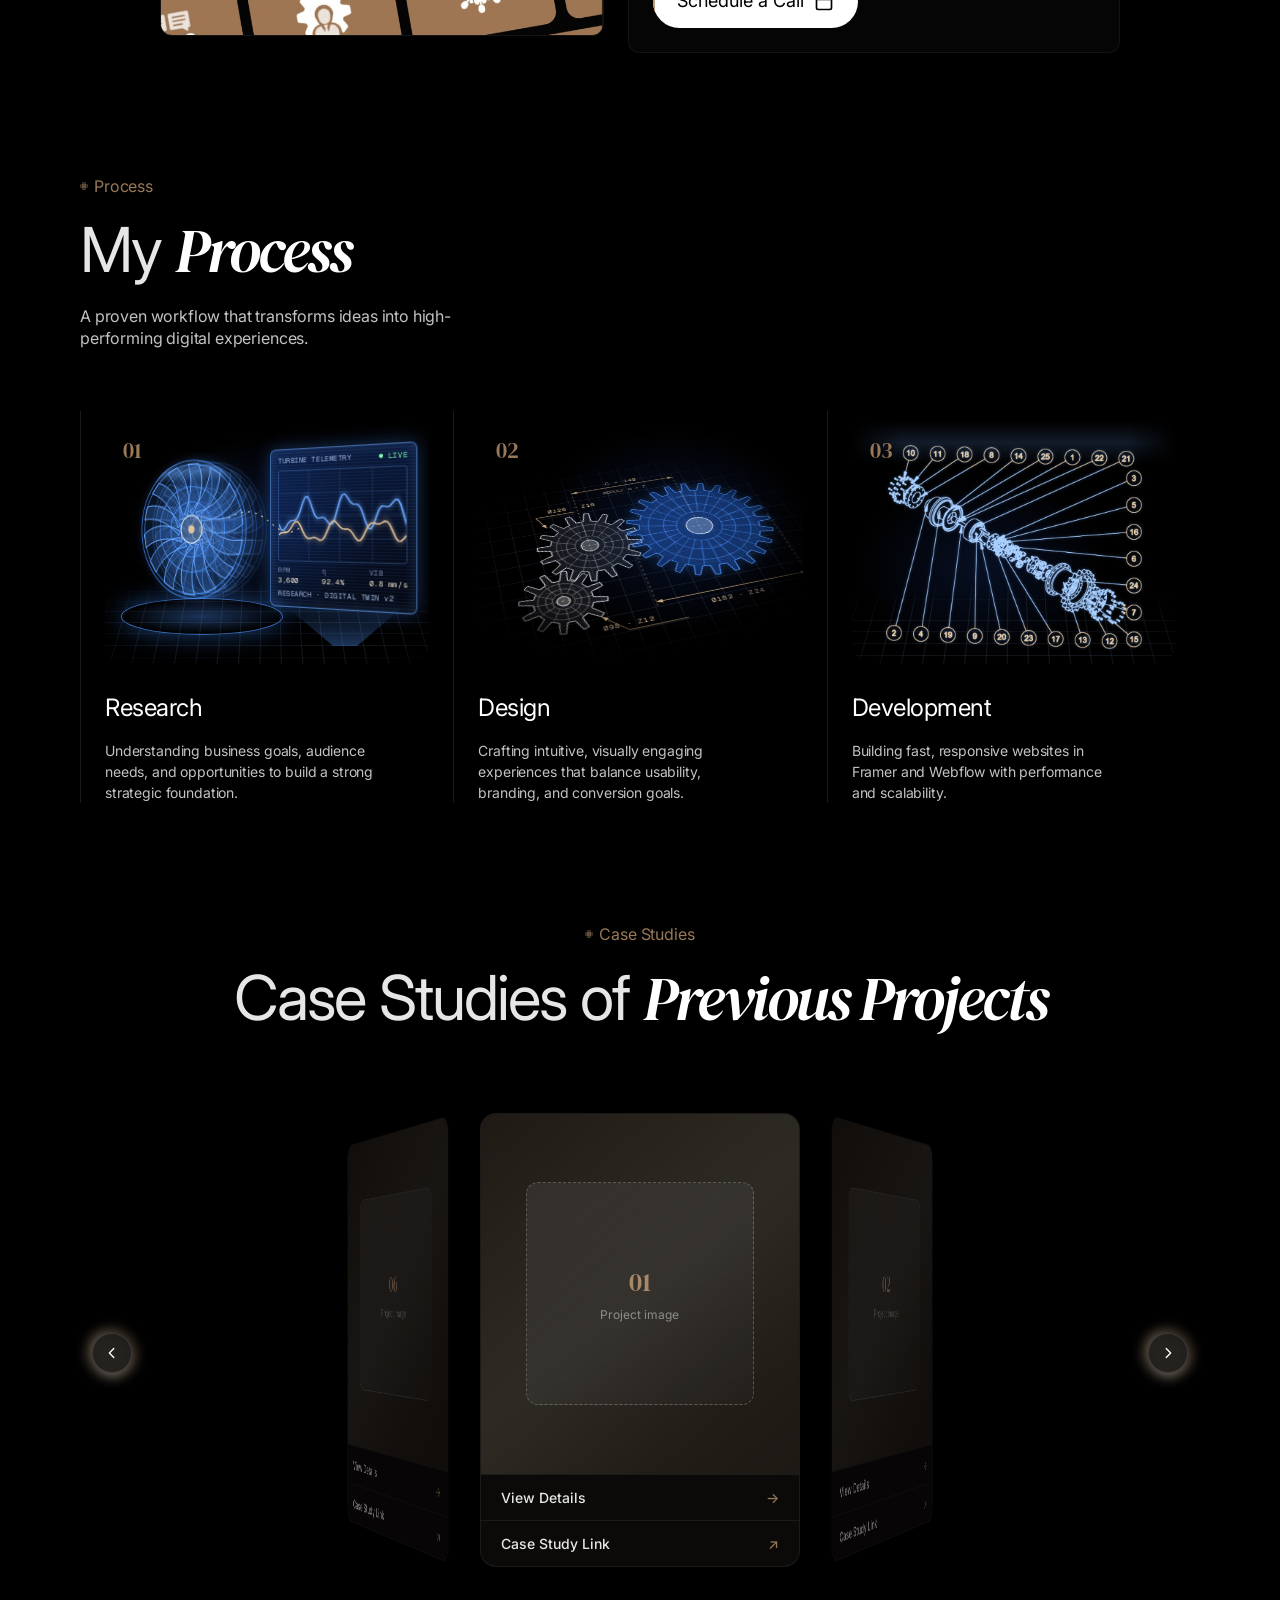
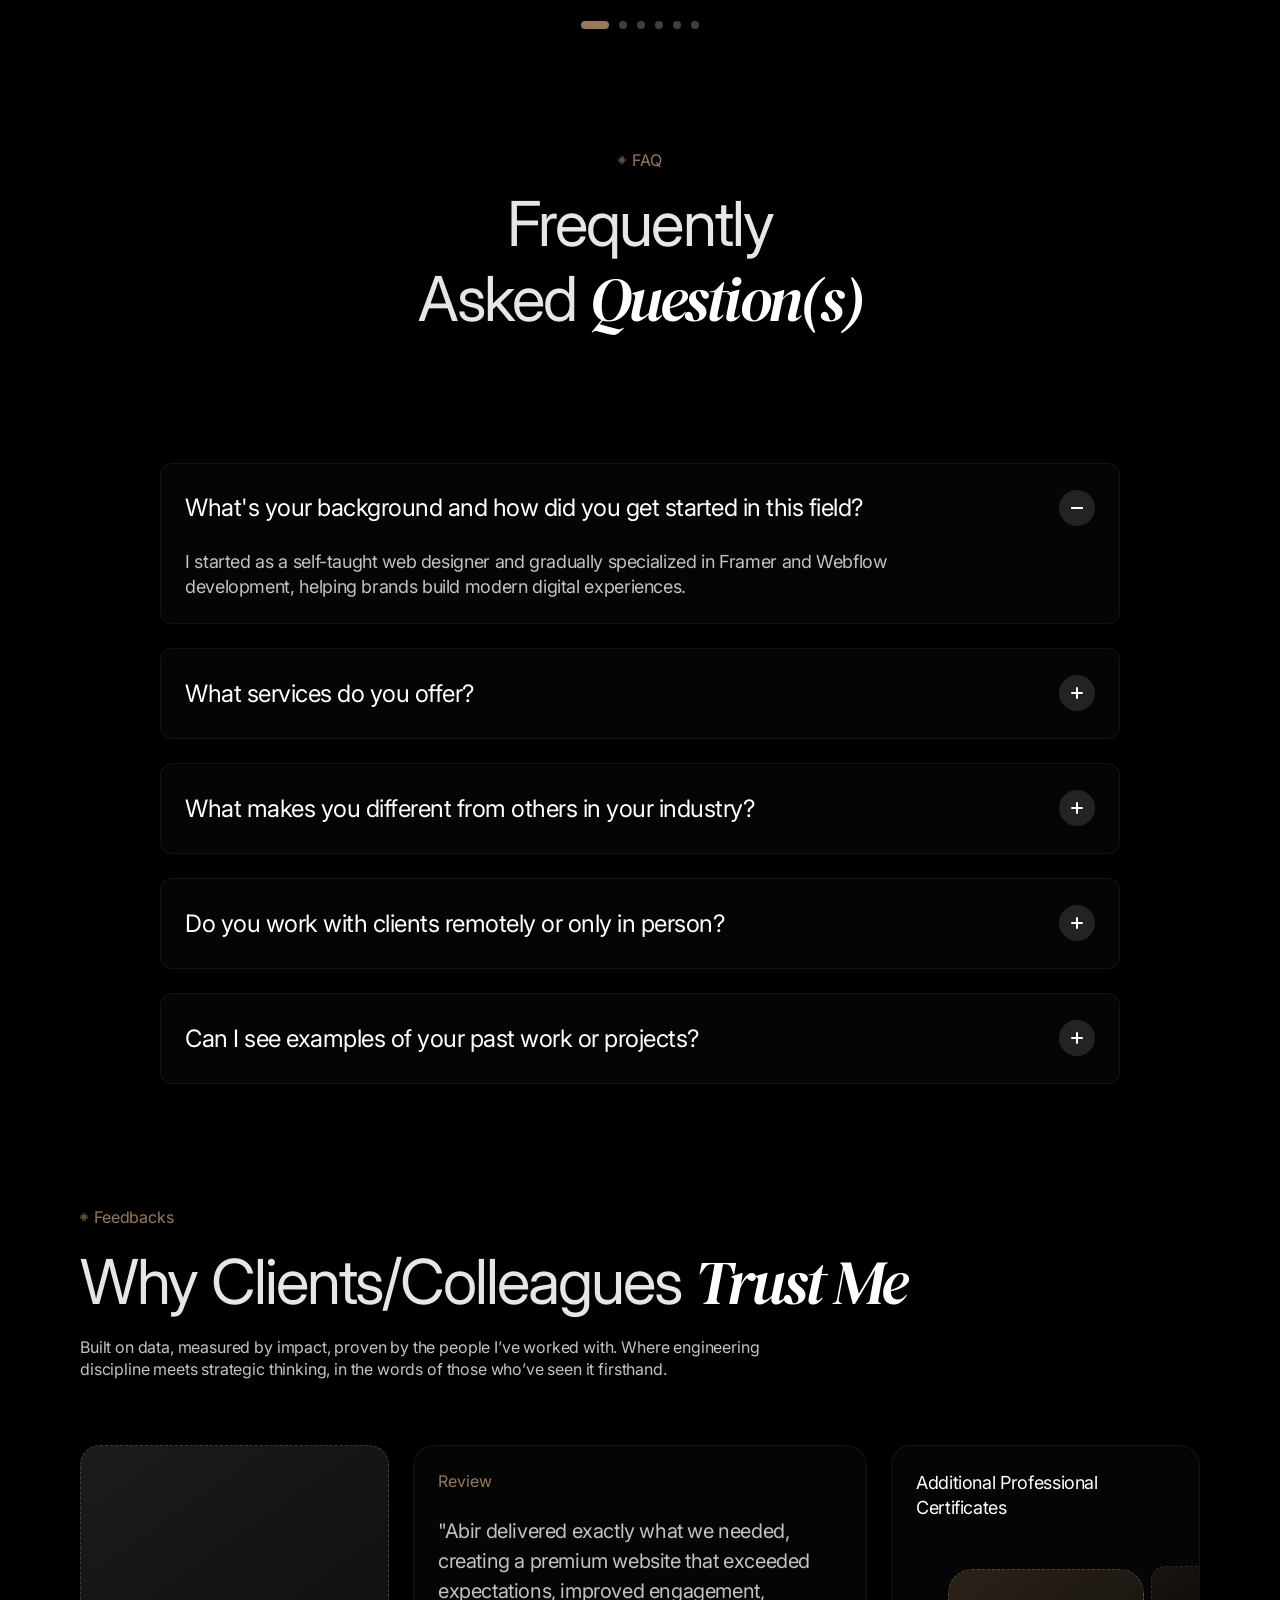
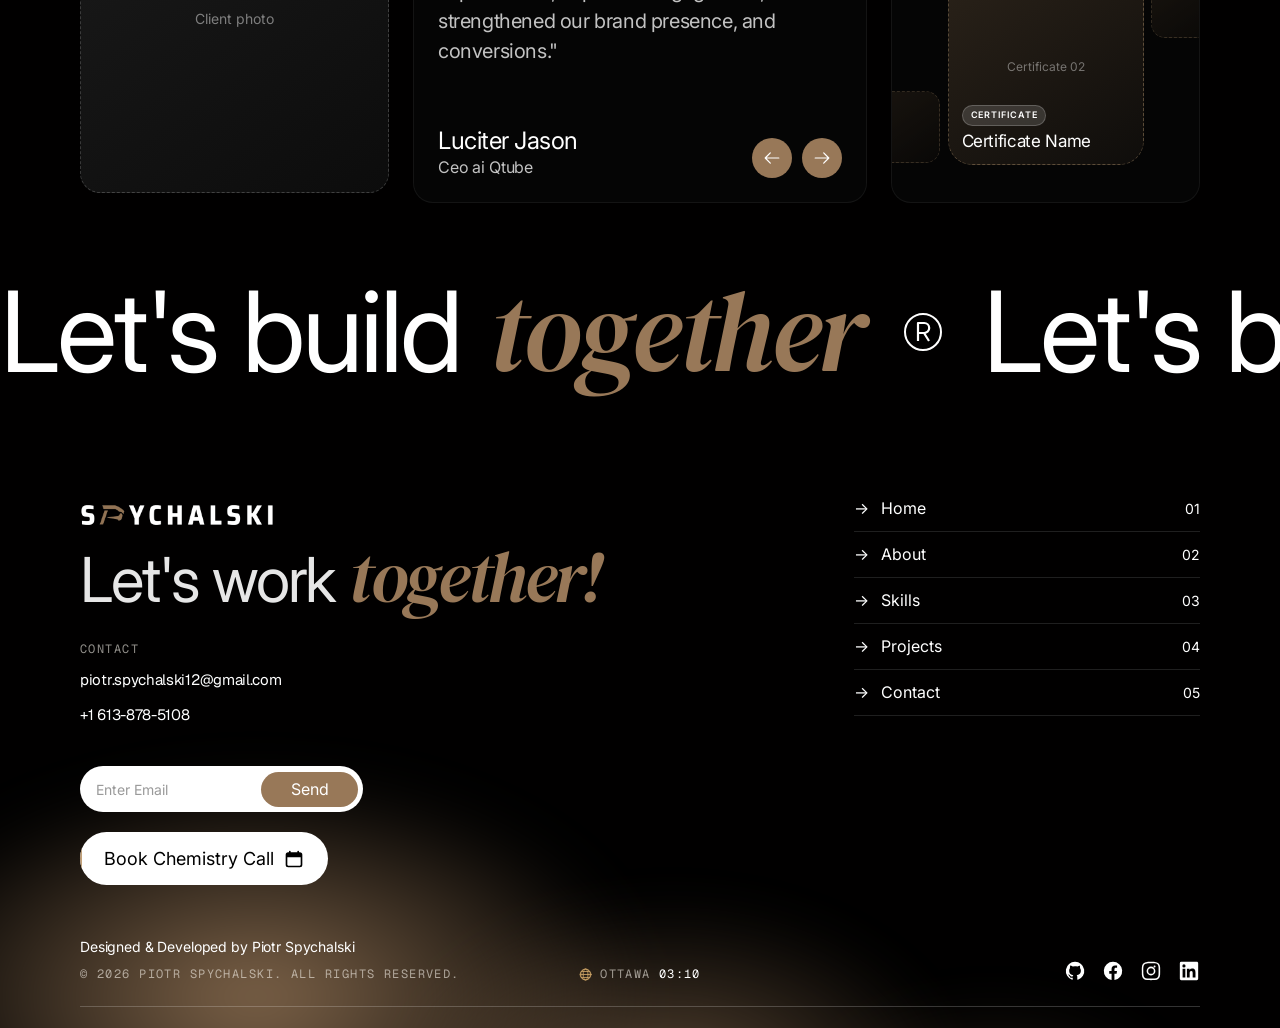
==== commit 9bbd0055: "About: seated portrait replaces the photo placeholder Co-Authored-By: Claude Opus 5.5 <noreply@anthr" ====
--- a/index.html
+++ b/index.html
@@ -10,7 +10,7 @@
   <link rel="preconnect" href="https://fonts.gstatic.com" crossorigin />
   <link href="https://fonts.googleapis.com/css2?family=DM+Serif+Display:ital@0;1&family=Geist:wght@400;500;600&family=Geist+Mono:wght@400&family=Inter:ital,wght@0,400;0,500;0,600;0,700;0,800;1,400&display=swap" rel="stylesheet" />
   <link href="https://fonts.cdnfonts.com/css/creato-display" rel="stylesheet" />
-  <link rel="stylesheet" href="styles.css?v=96" />
+  <link rel="stylesheet" href="styles.css?v=97" />
   <script type="importmap">
   {
     "imports": {
@@ -163,7 +163,7 @@
       <div class="container about-grid">
         <div class="about-side">
           <p class="label reveal"><svg><use href="#i-spark"/></svg>About Me</p>
-          <div class="ph ph-about reveal" data-label="Photo"></div>
+          <img class="about-photo reveal" src="piotr-about.png" alt="Piotr Spychalski seated, in a grey blazer" width="935" height="1400" />
         </div>
         <div class="about-main">
           <h2 class="h2 reveal">I'm an engineer that takes pride in achieving milestones in <em>meaningful projects</em> through systematic processes.</h2>
--- a/styles.css
+++ b/styles.css
@@ -672,6 +672,13 @@
   width: 197px;
   height: 186px;
   border-radius: 12px;
+}
+
+/* About portrait: cut-out on the page black, bottom fades out. */
+.about-photo {
+  display: block; margin-top: 16px; width: 100%; height: auto;
+  -webkit-mask-image: linear-gradient(to bottom, #000 80%, transparent);
+  mask-image: linear-gradient(to bottom, #000 80%, transparent);
 }
 
 .about-main { padding-top: 22px; }
@@ -2585,6 +2592,7 @@
   .hero-signature { display: none; }
 
   .about-grid { grid-template-columns: 1fr; gap: 32px; }
+  .about-photo { max-width: 260px; }
   .about-main { padding-top: 0; }
   .stats { margin-top: 48px; }
   .stat + .stat { padding-left: 24px; }
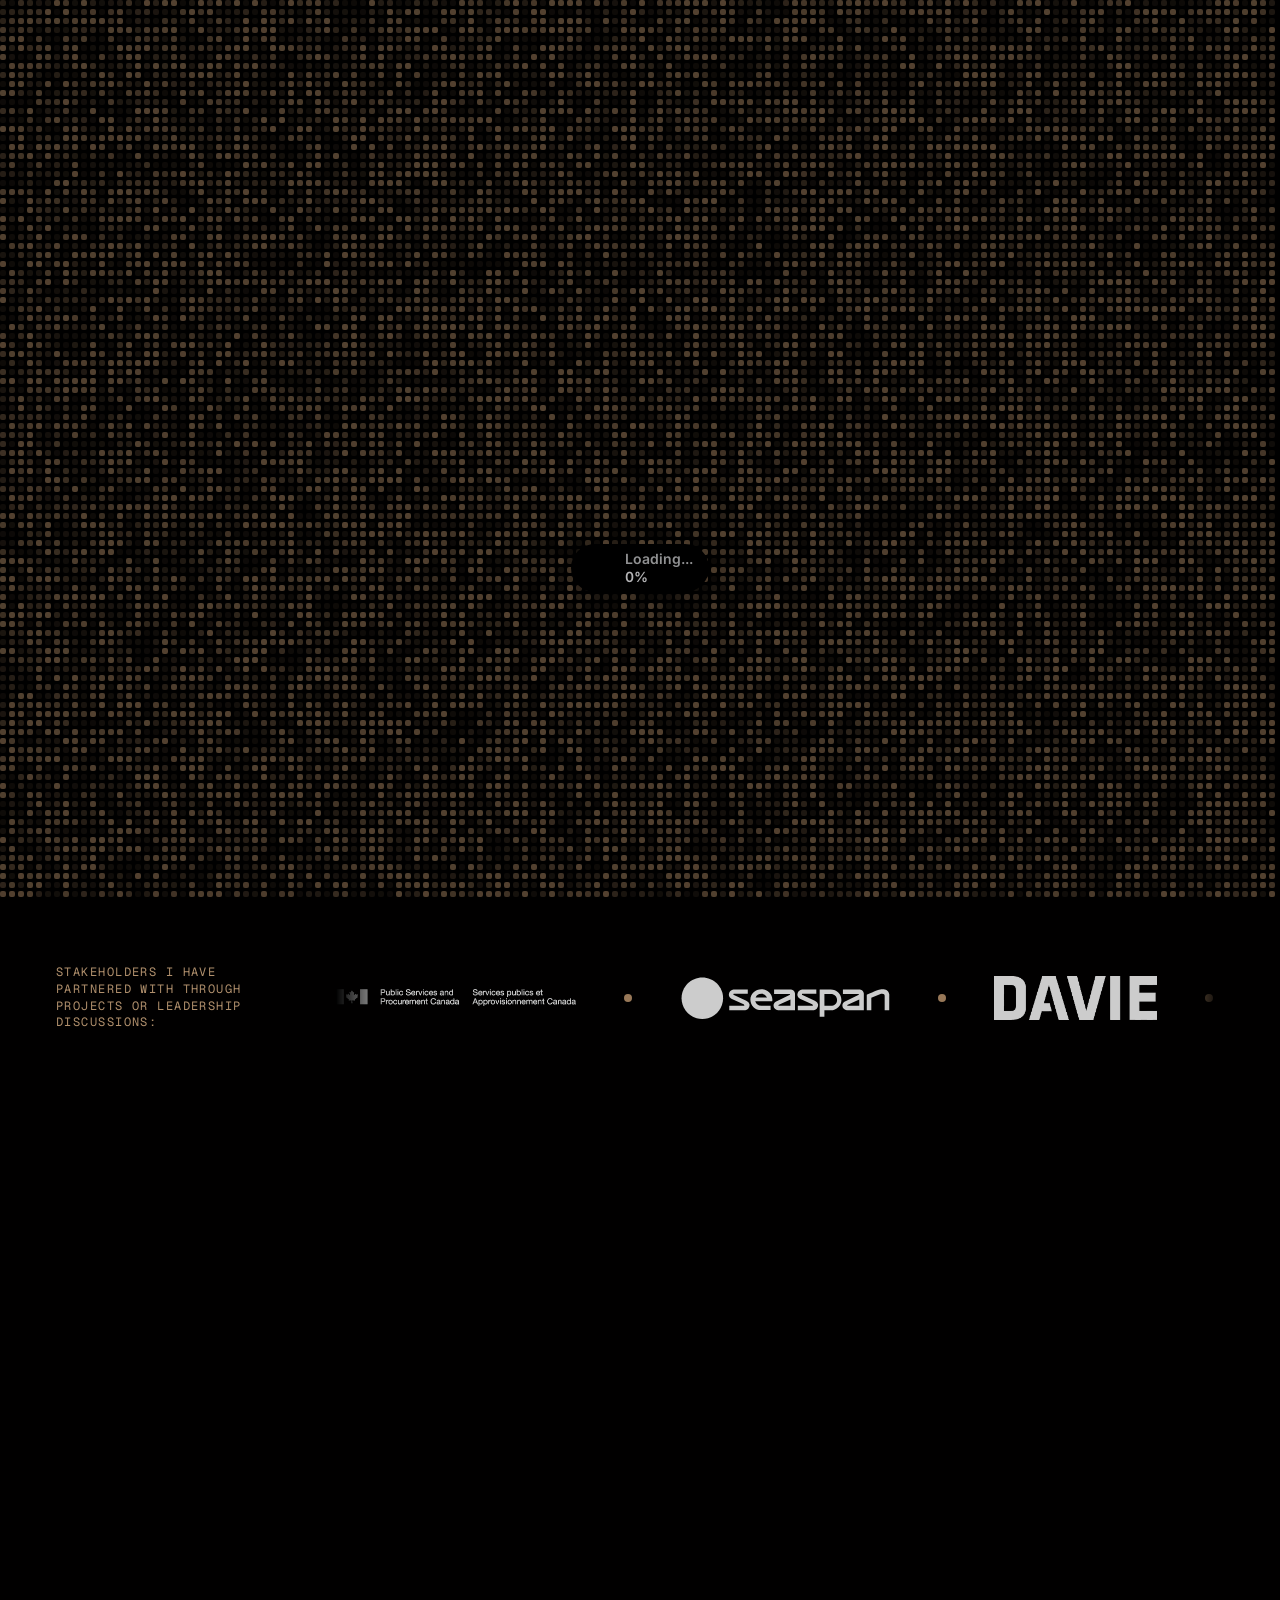
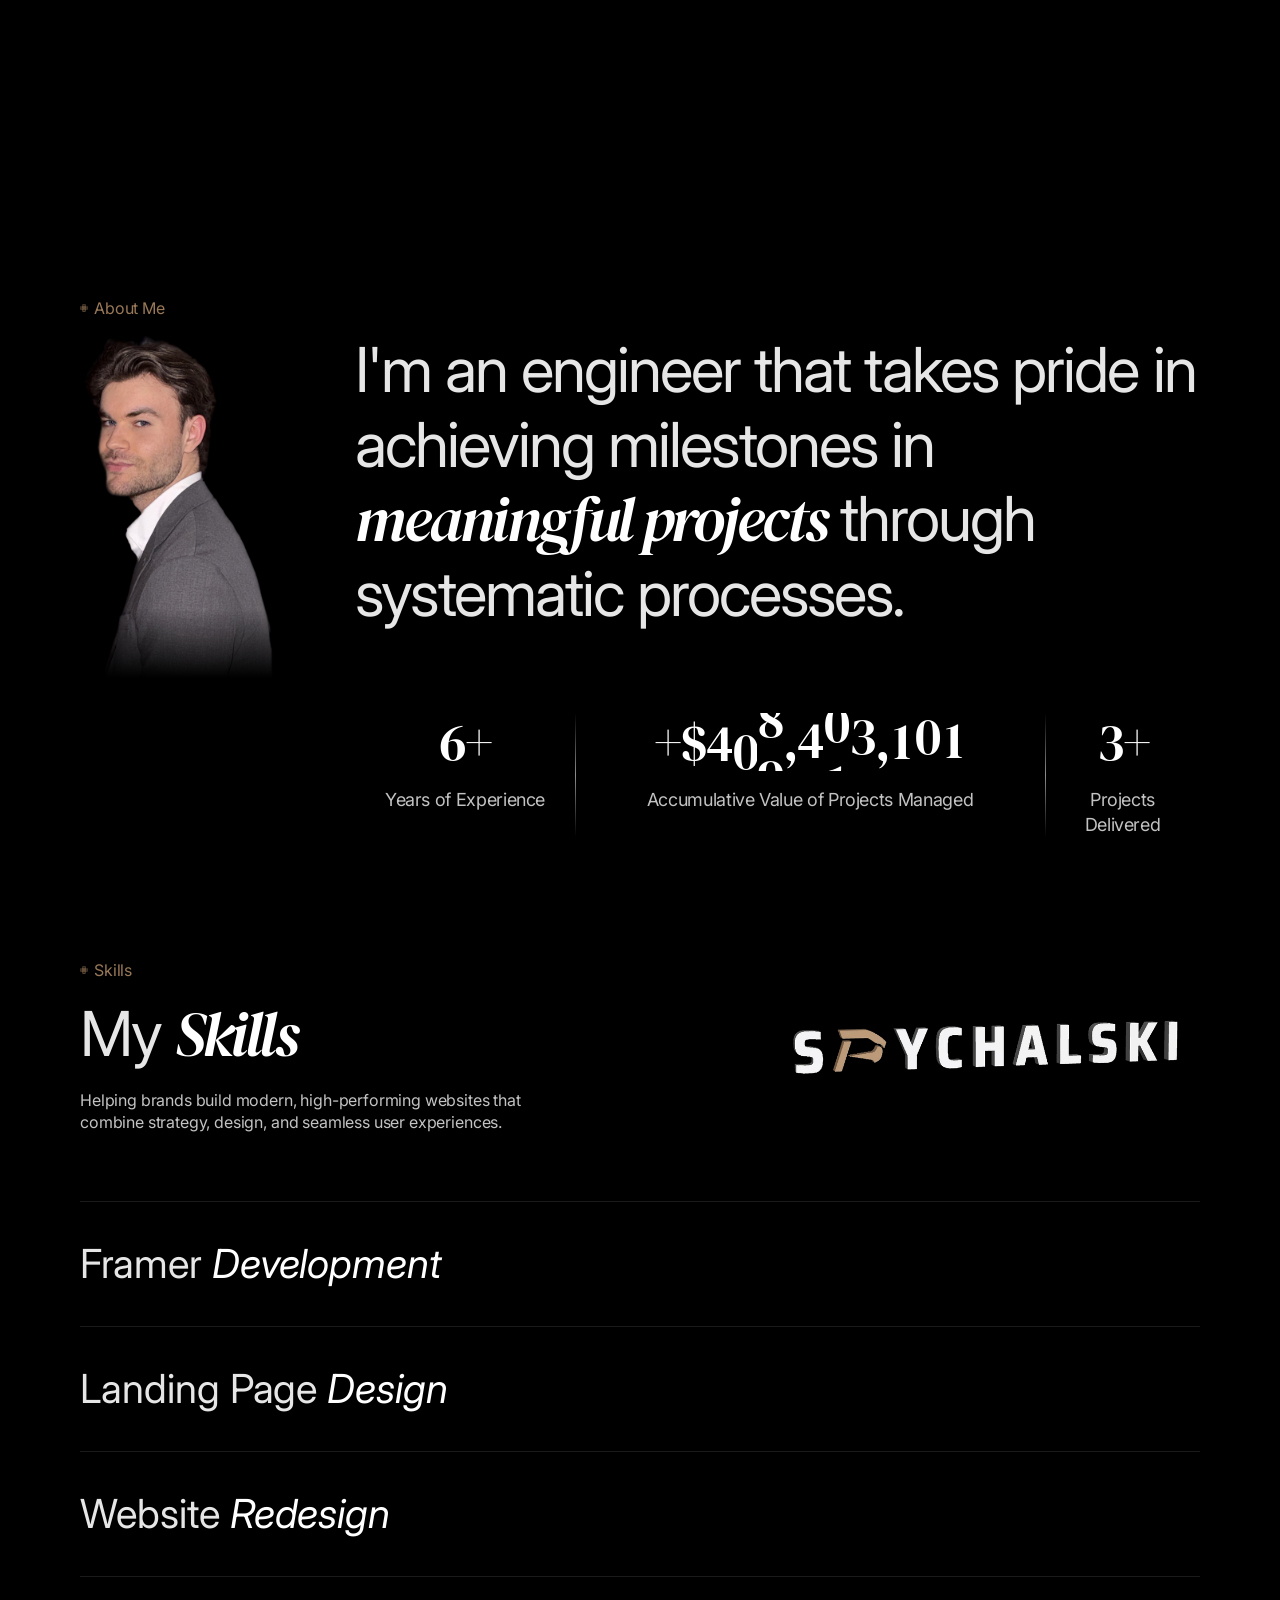
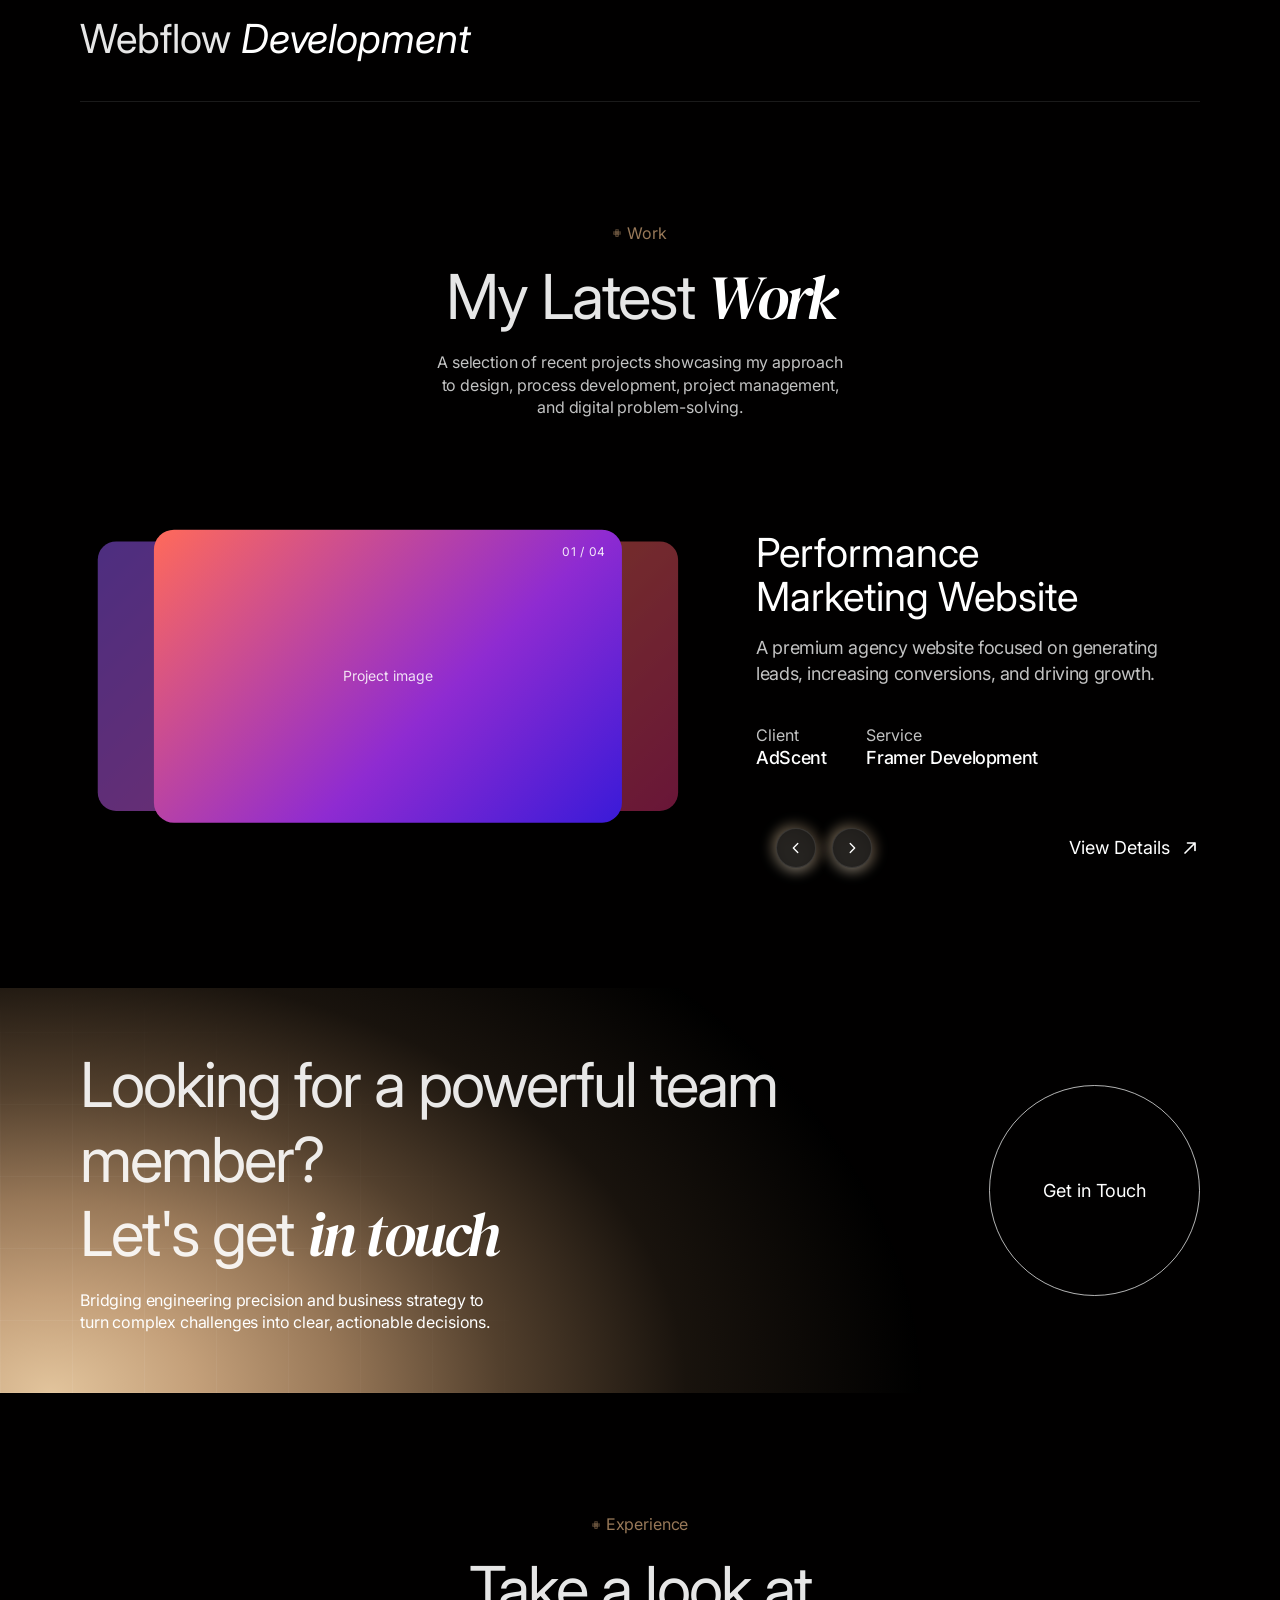
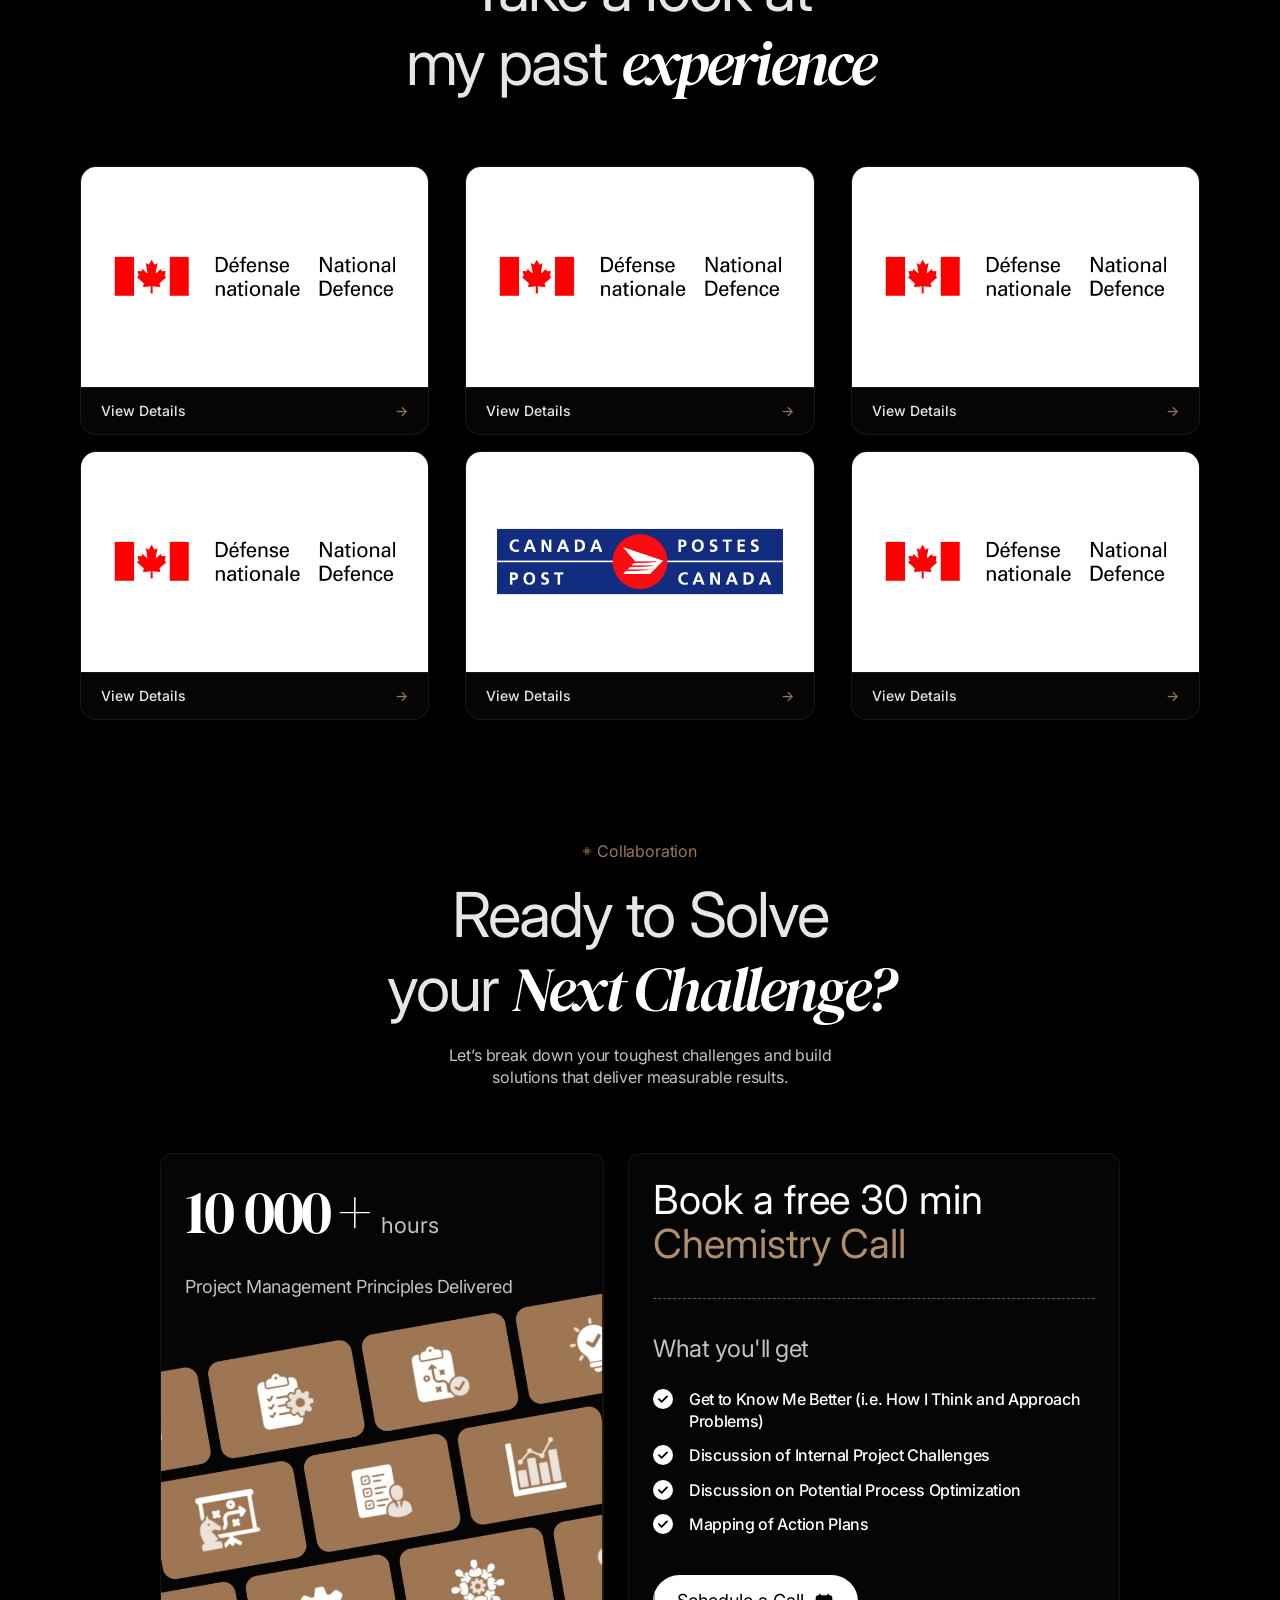
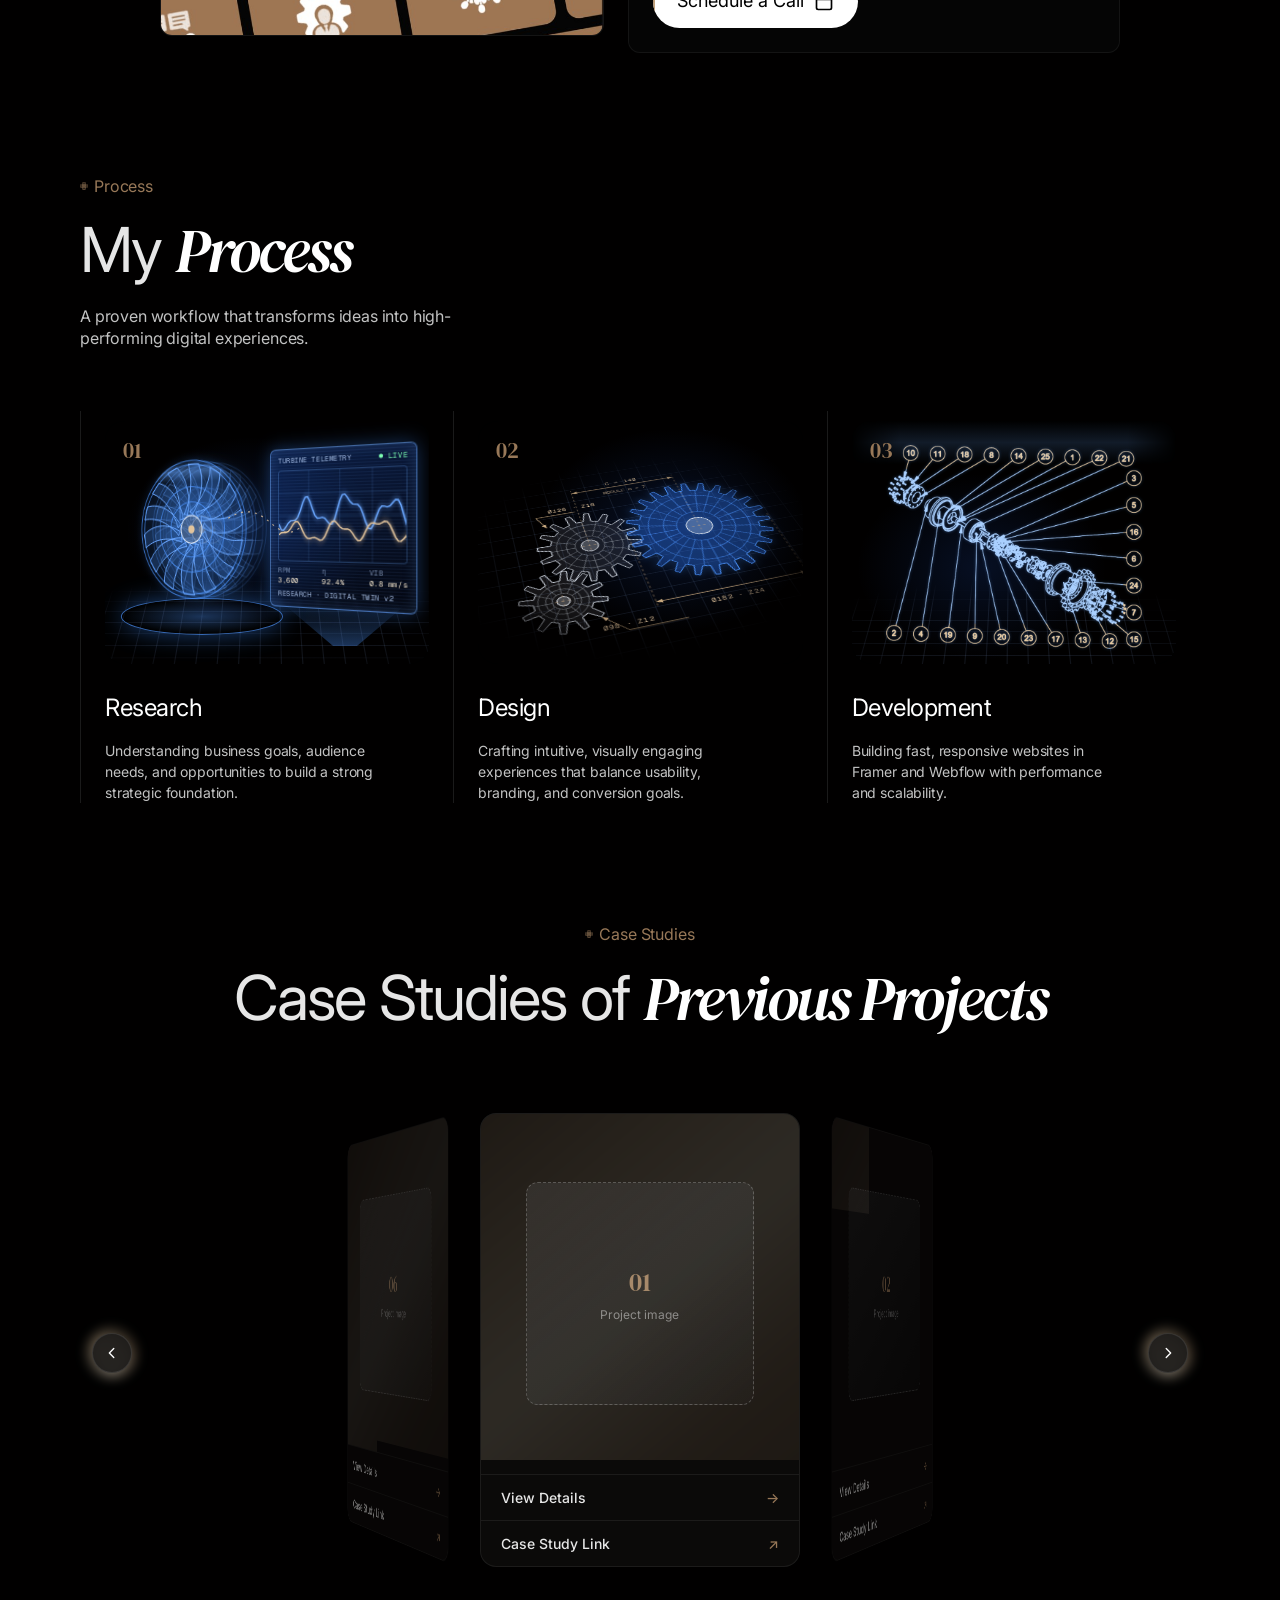
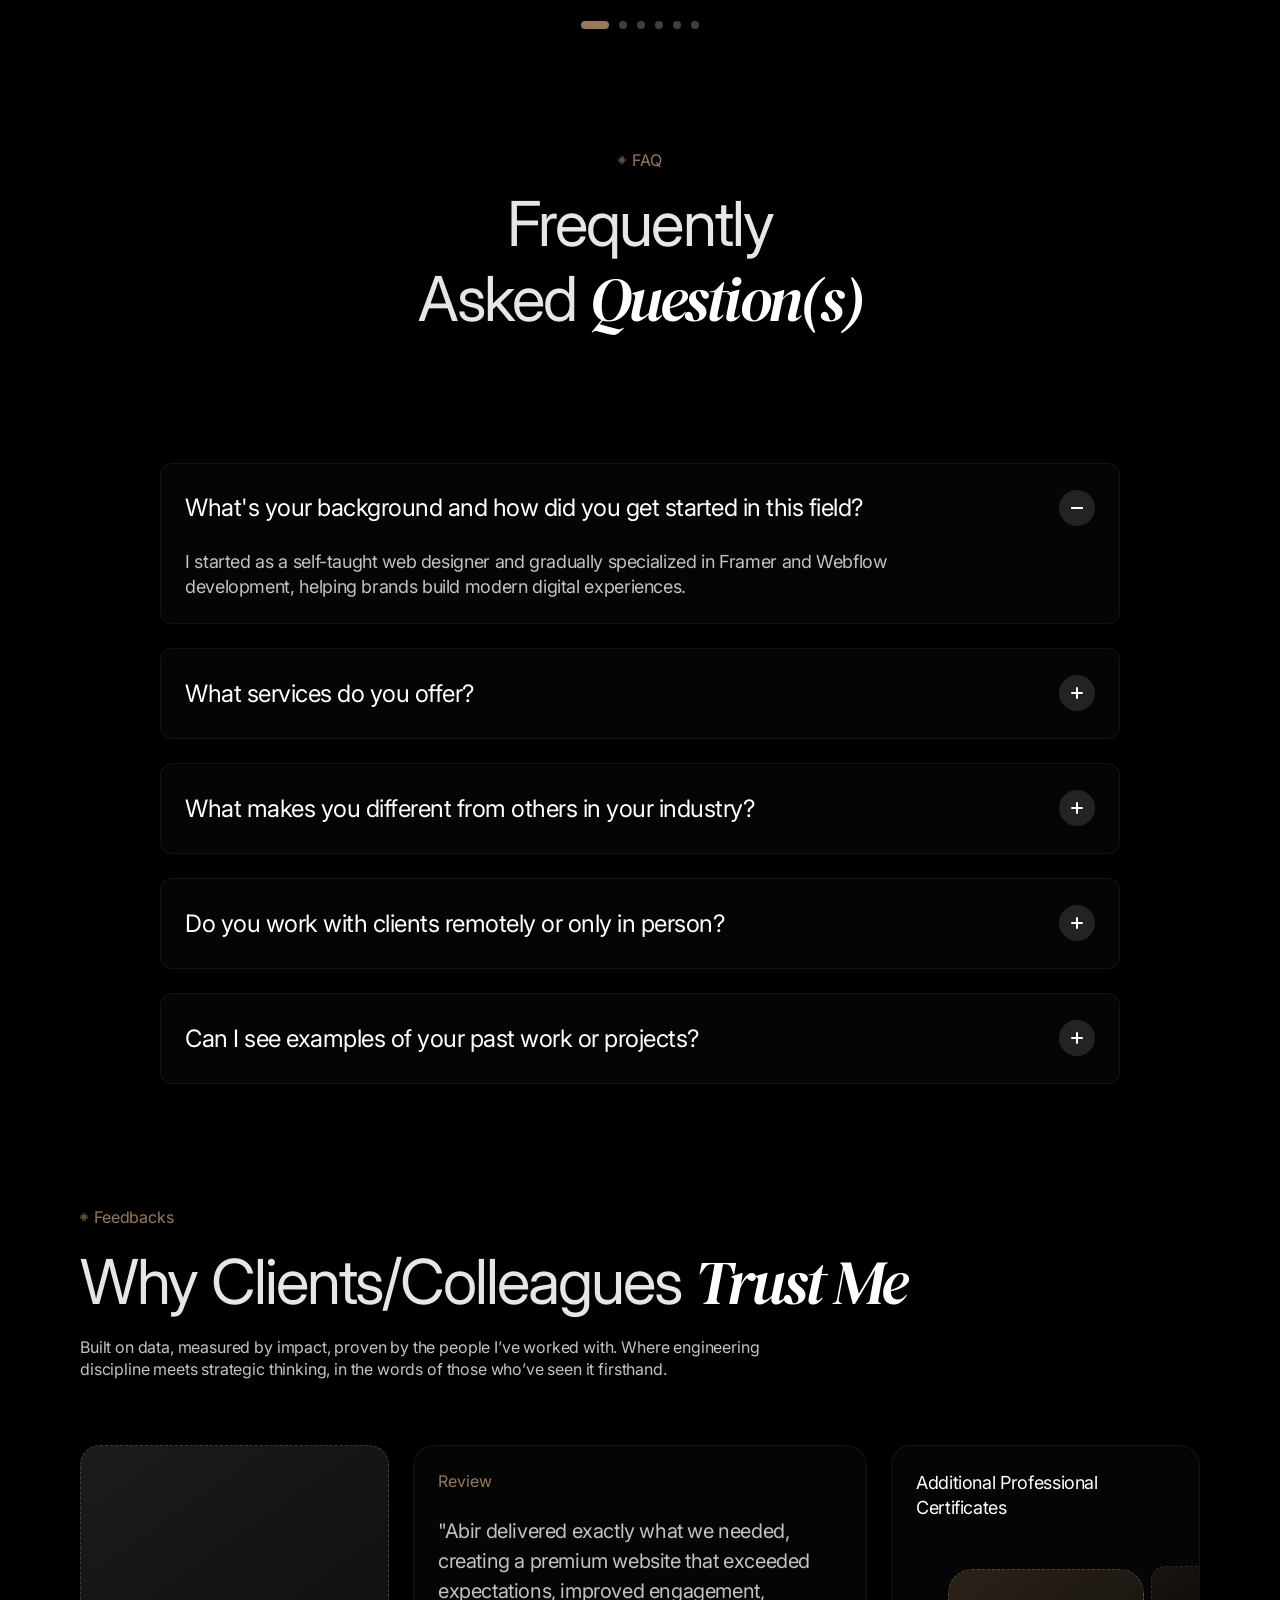
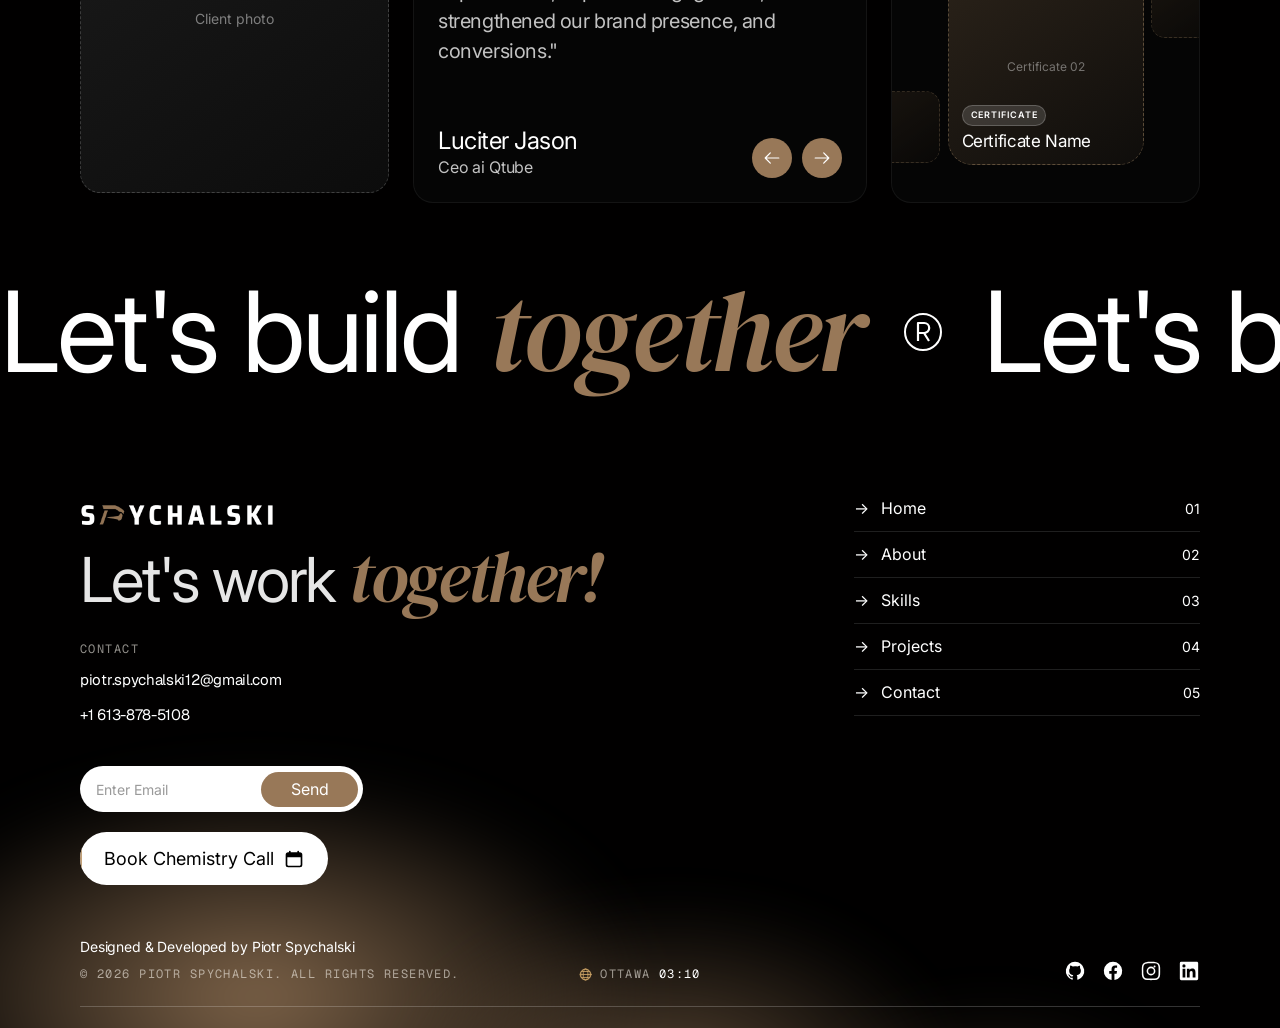
==== commit 50c5d27c: "About: crop portrait to head and shoulders Co-Authored-By: Claude Opus 5.5 <noreply@anthropic.com>" ====
--- a/index.html
+++ b/index.html
@@ -163,7 +163,7 @@
       <div class="container about-grid">
         <div class="about-side">
           <p class="label reveal"><svg><use href="#i-spark"/></svg>About Me</p>
-          <img class="about-photo reveal" src="piotr-about.png" alt="Piotr Spychalski seated, in a grey blazer" width="935" height="1400" />
+          <img class="about-photo reveal" src="piotr-about.png?v=2" alt="Piotr Spychalski in a grey blazer" width="494" height="860" />
         </div>
         <div class="about-main">
           <h2 class="h2 reveal">I'm an engineer that takes pride in achieving milestones in <em>meaningful projects</em> through systematic processes.</h2>
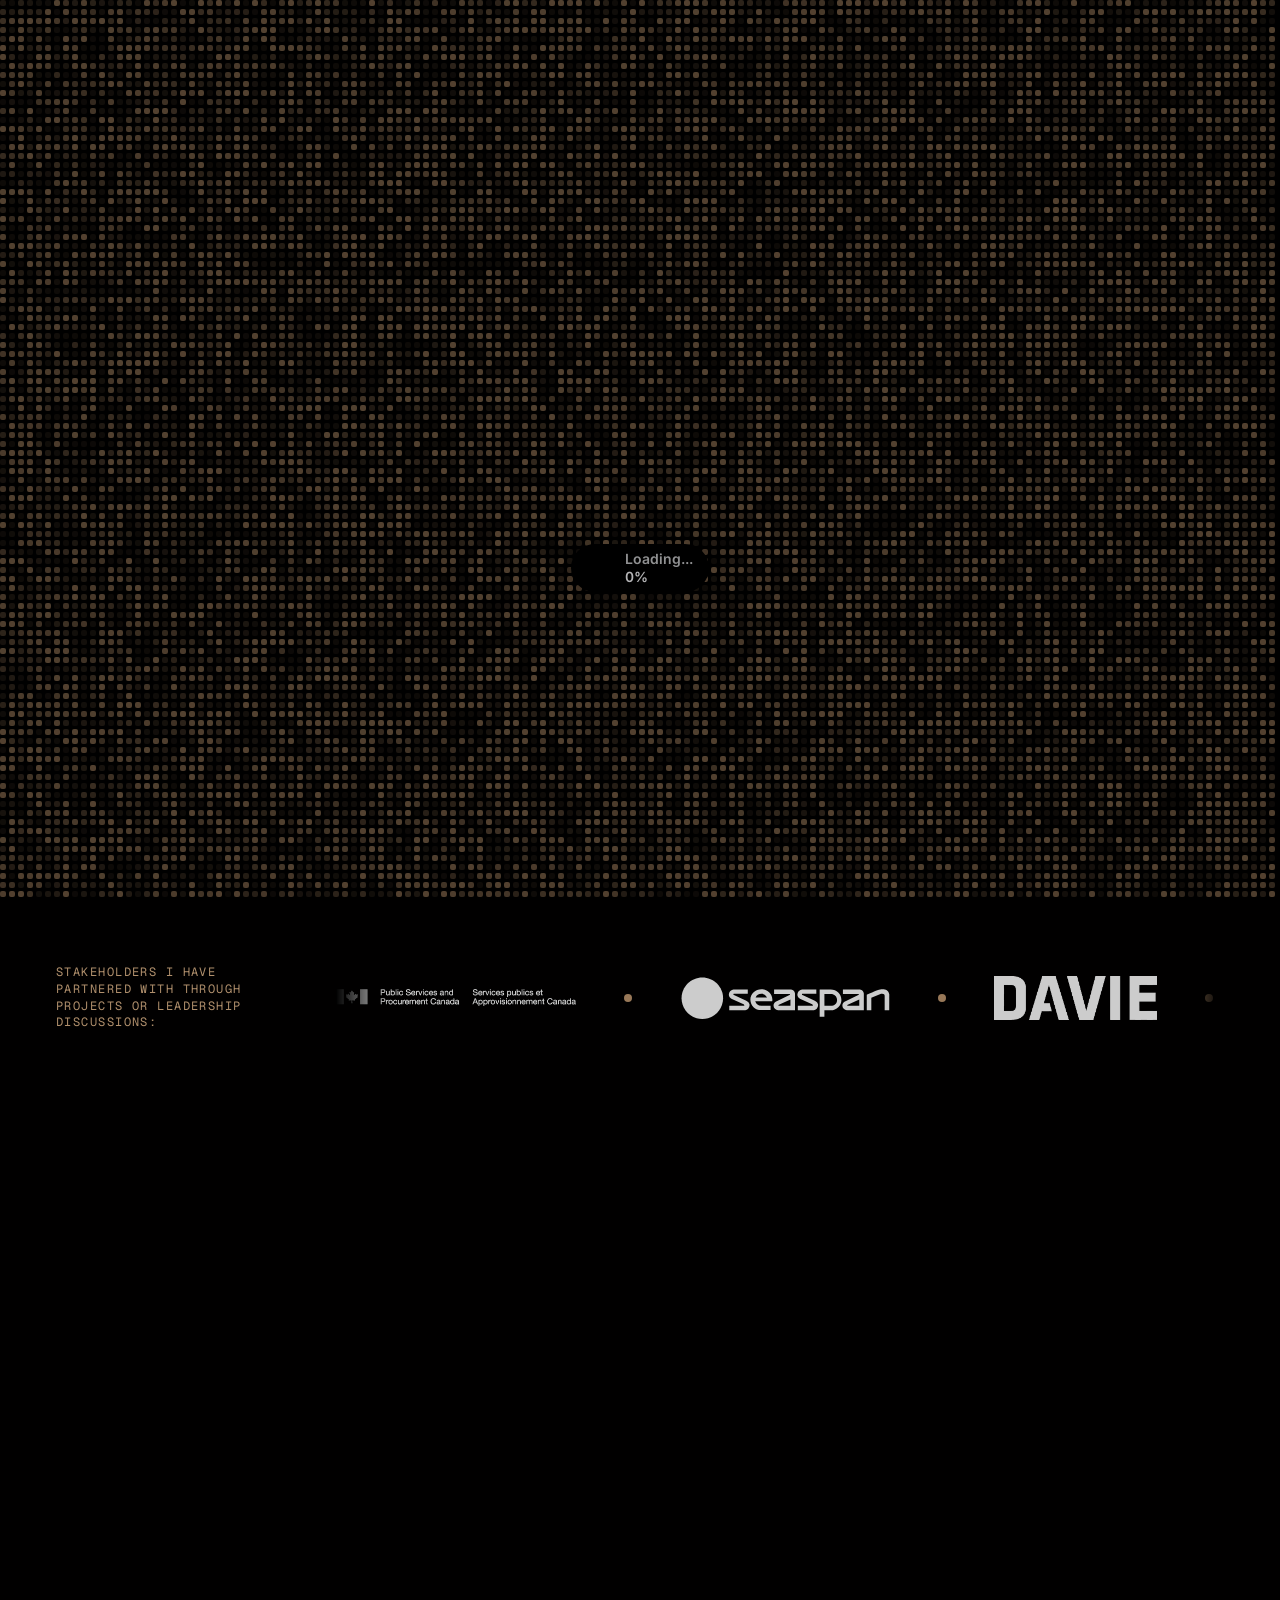
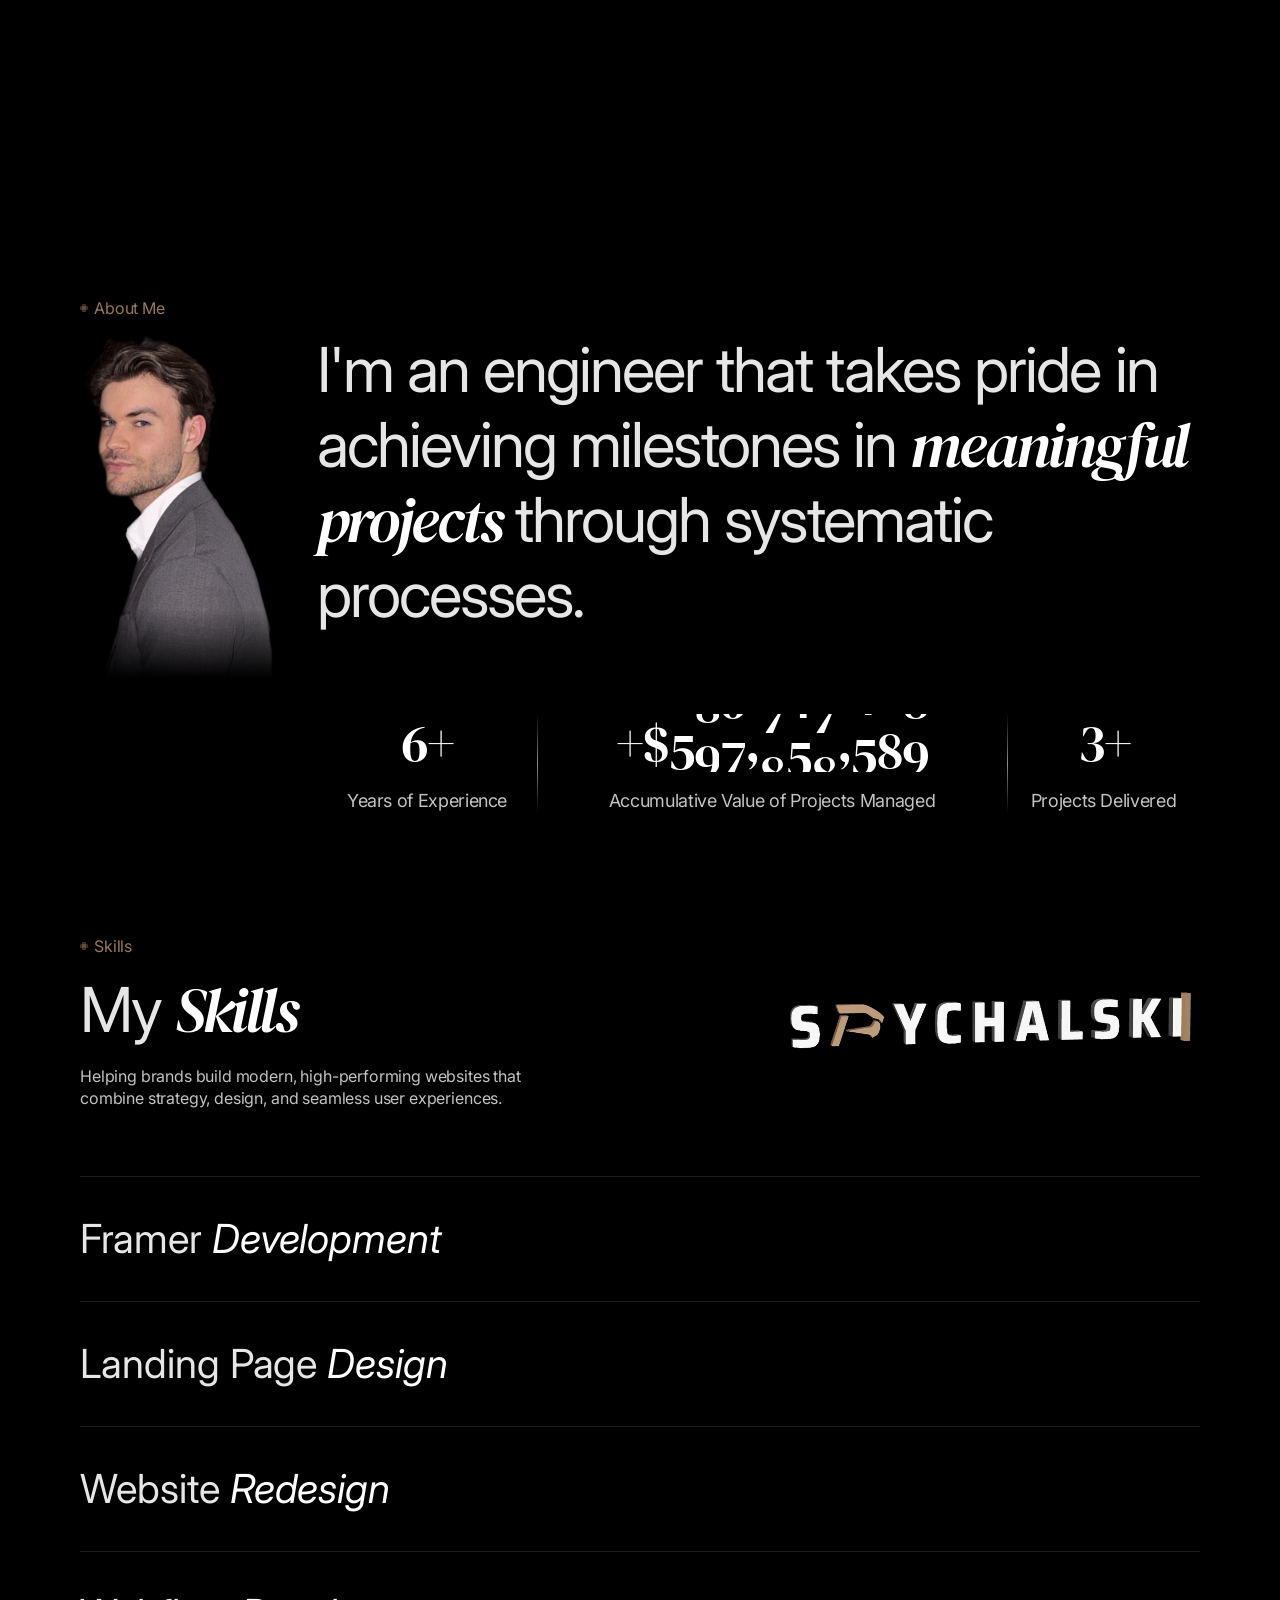
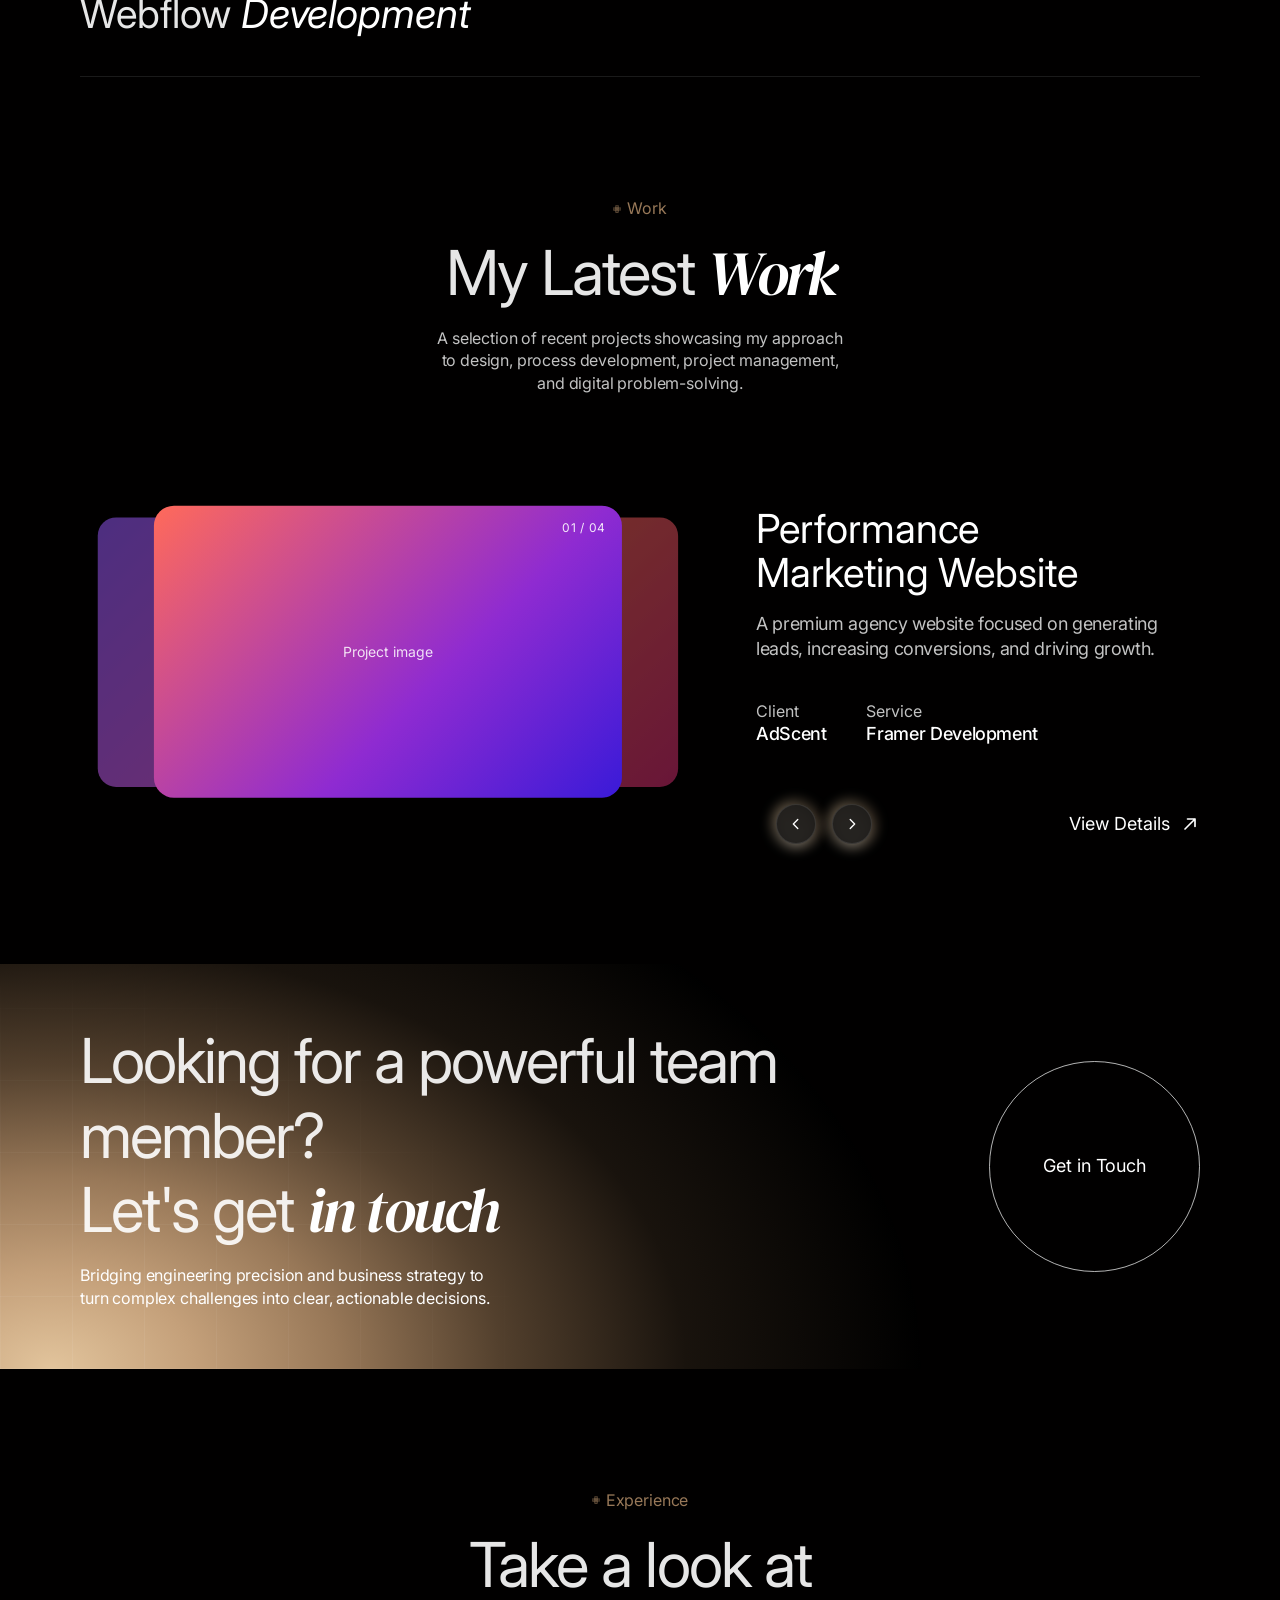
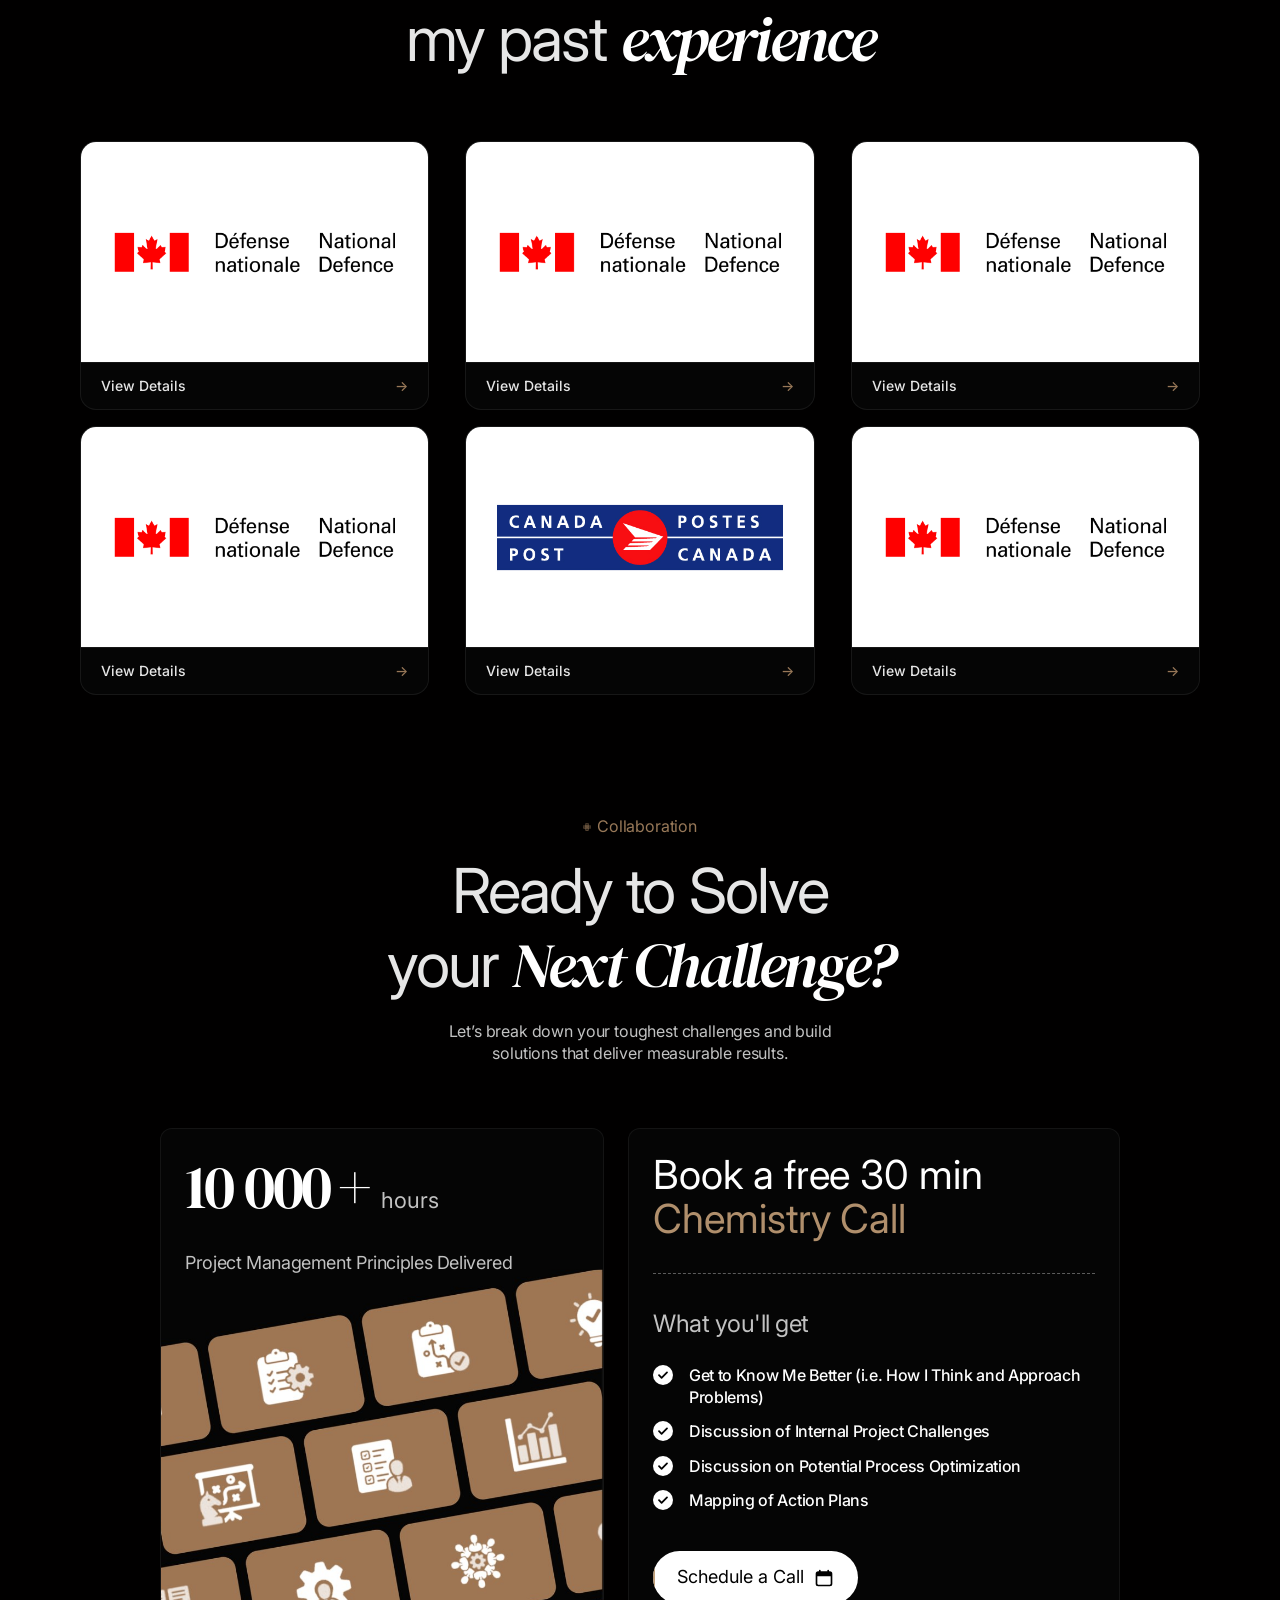
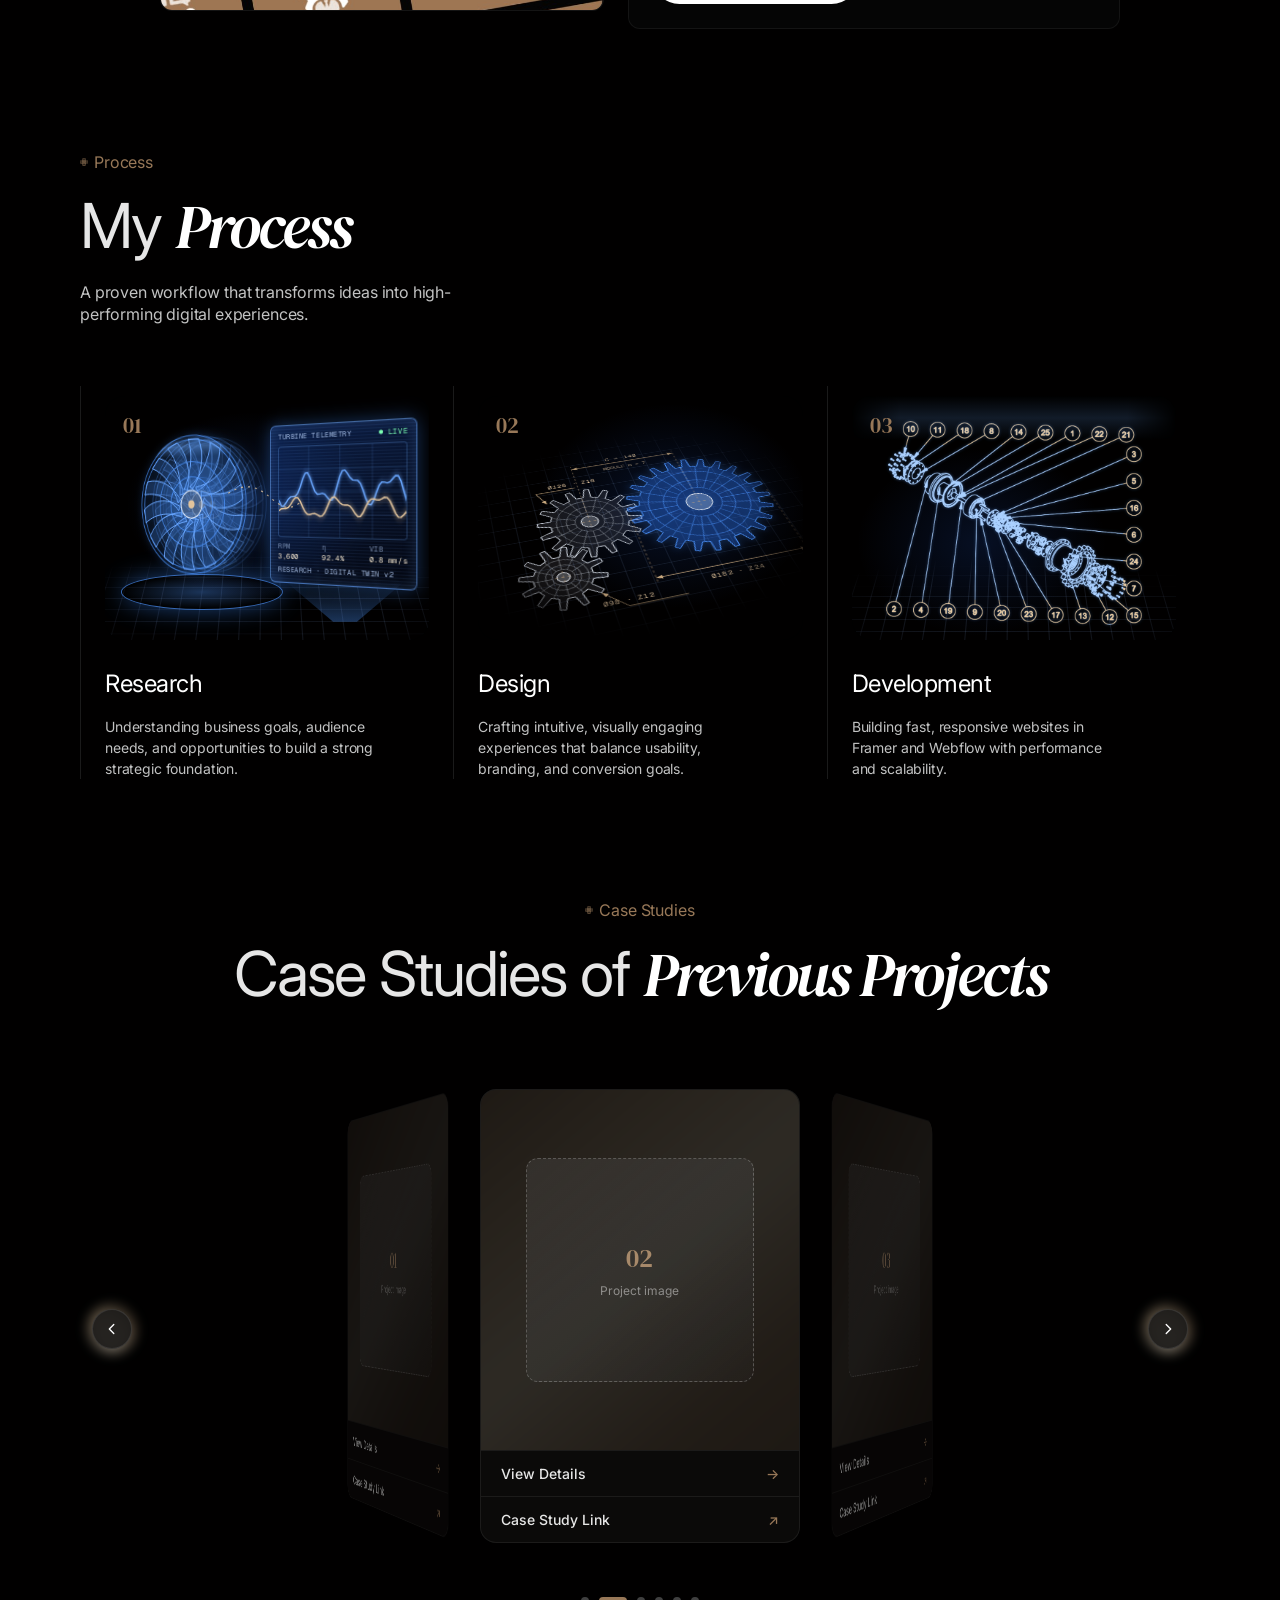
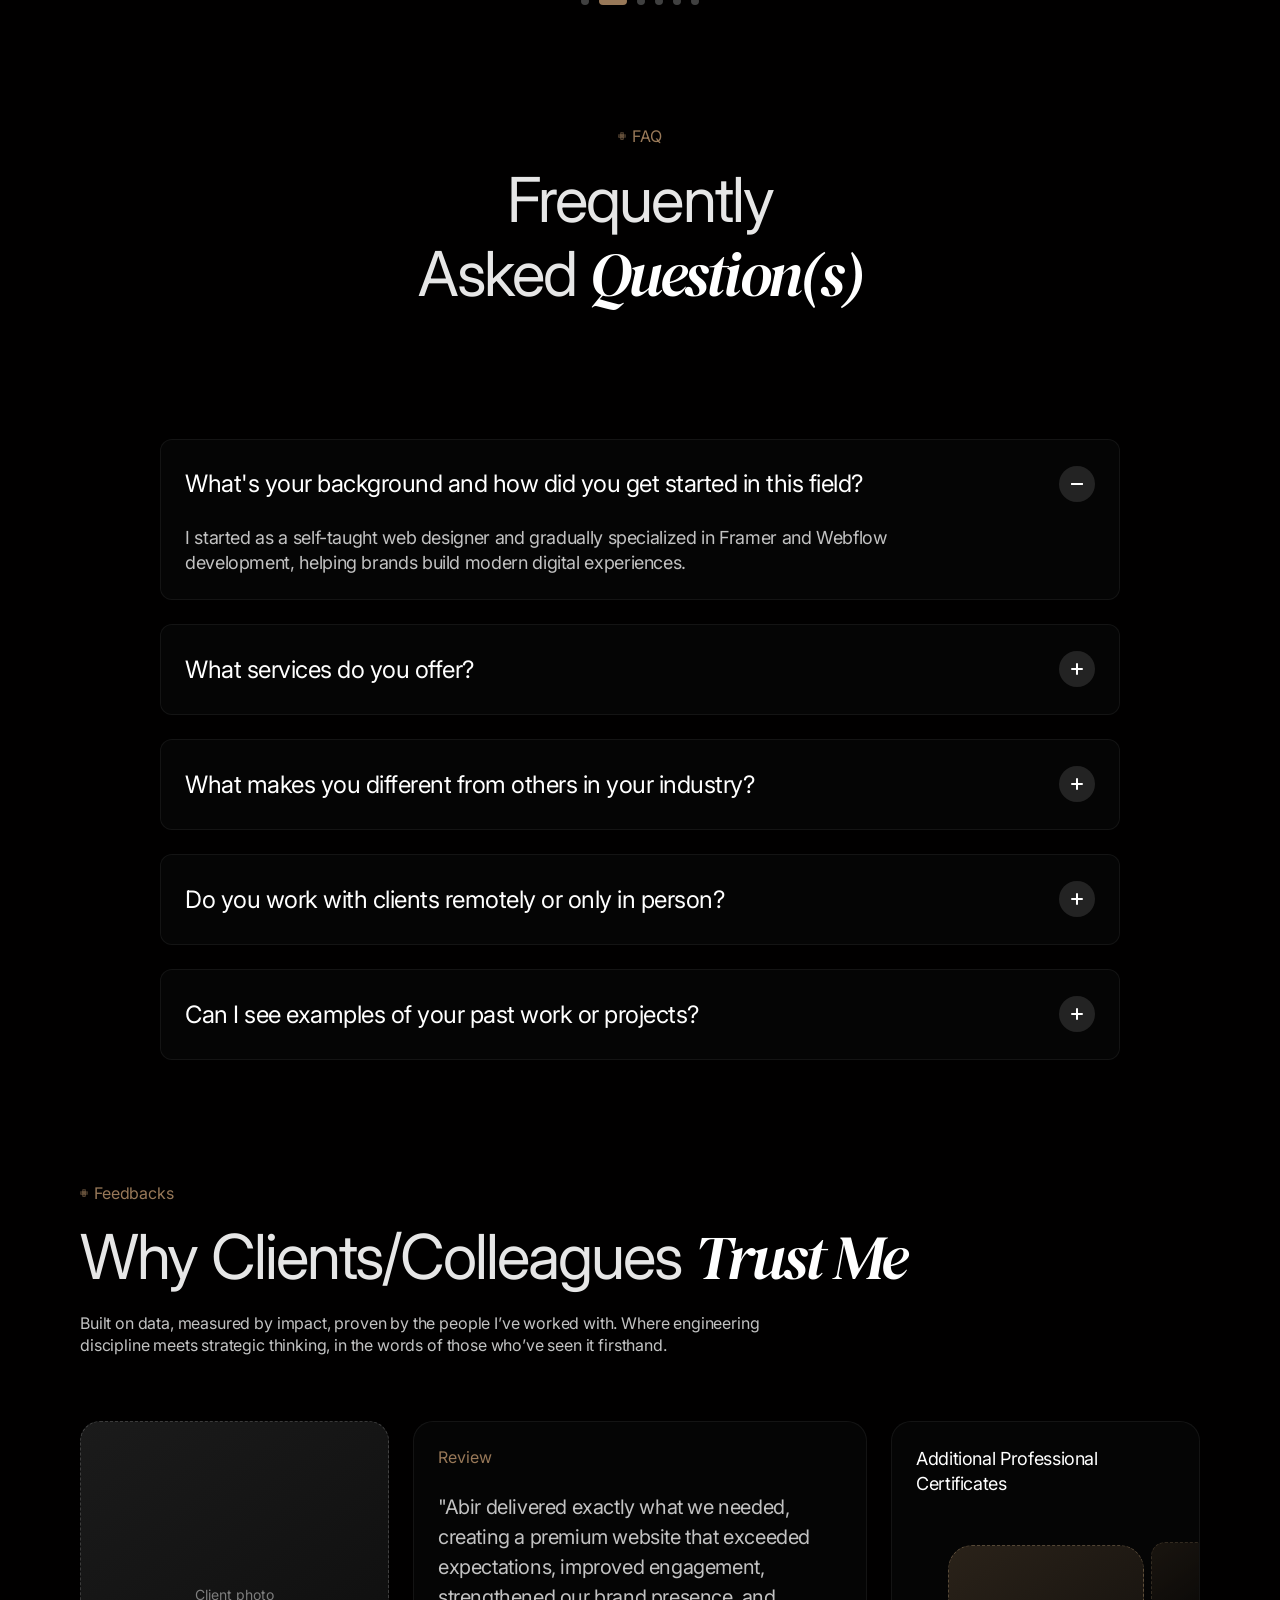
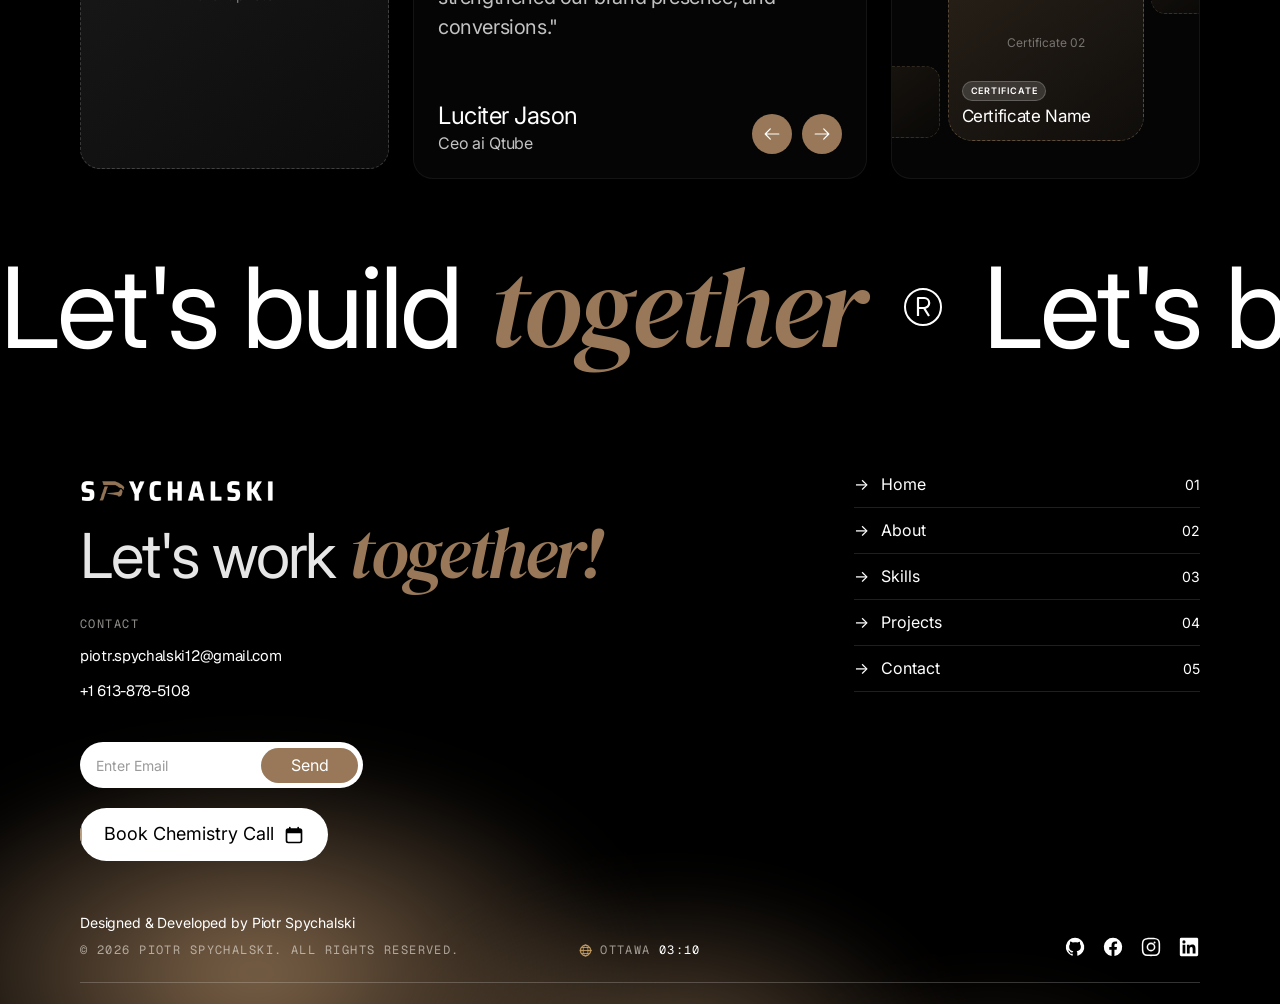
==== commit bf3af2af: "About: move portrait closer to the headline Co-Authored-By: Claude Opus 5.5 <noreply@anthropic.com>" ====
--- a/index.html
+++ b/index.html
@@ -10,7 +10,7 @@
   <link rel="preconnect" href="https://fonts.gstatic.com" crossorigin />
   <link href="https://fonts.googleapis.com/css2?family=DM+Serif+Display:ital@0;1&family=Geist:wght@400;500;600&family=Geist+Mono:wght@400&family=Inter:ital,wght@0,400;0,500;0,600;0,700;0,800;1,400&display=swap" rel="stylesheet" />
   <link href="https://fonts.cdnfonts.com/css/creato-display" rel="stylesheet" />
-  <link rel="stylesheet" href="styles.css?v=97" />
+  <link rel="stylesheet" href="styles.css?v=98" />
   <script type="importmap">
   {
     "imports": {
--- a/styles.css
+++ b/styles.css
@@ -664,7 +664,7 @@
 .about-grid {
   display: grid;
   grid-template-columns: 197px 1fr;
-  gap: 78px;
+  gap: 40px;
 }
 
 .ph-about {
@@ -677,6 +677,7 @@
 /* About portrait: cut-out on the page black, bottom fades out. */
 .about-photo {
   display: block; margin-top: 16px; width: 100%; height: auto;
+  transform: translateX(28px); /* sit closer to the headline */
   -webkit-mask-image: linear-gradient(to bottom, #000 80%, transparent);
   mask-image: linear-gradient(to bottom, #000 80%, transparent);
 }
@@ -2592,7 +2593,7 @@
   .hero-signature { display: none; }
 
   .about-grid { grid-template-columns: 1fr; gap: 32px; }
-  .about-photo { max-width: 260px; }
+  .about-photo { max-width: 260px; transform: none; }
   .about-main { padding-top: 0; }
   .stats { margin-top: 48px; }
   .stat + .stat { padding-left: 24px; }
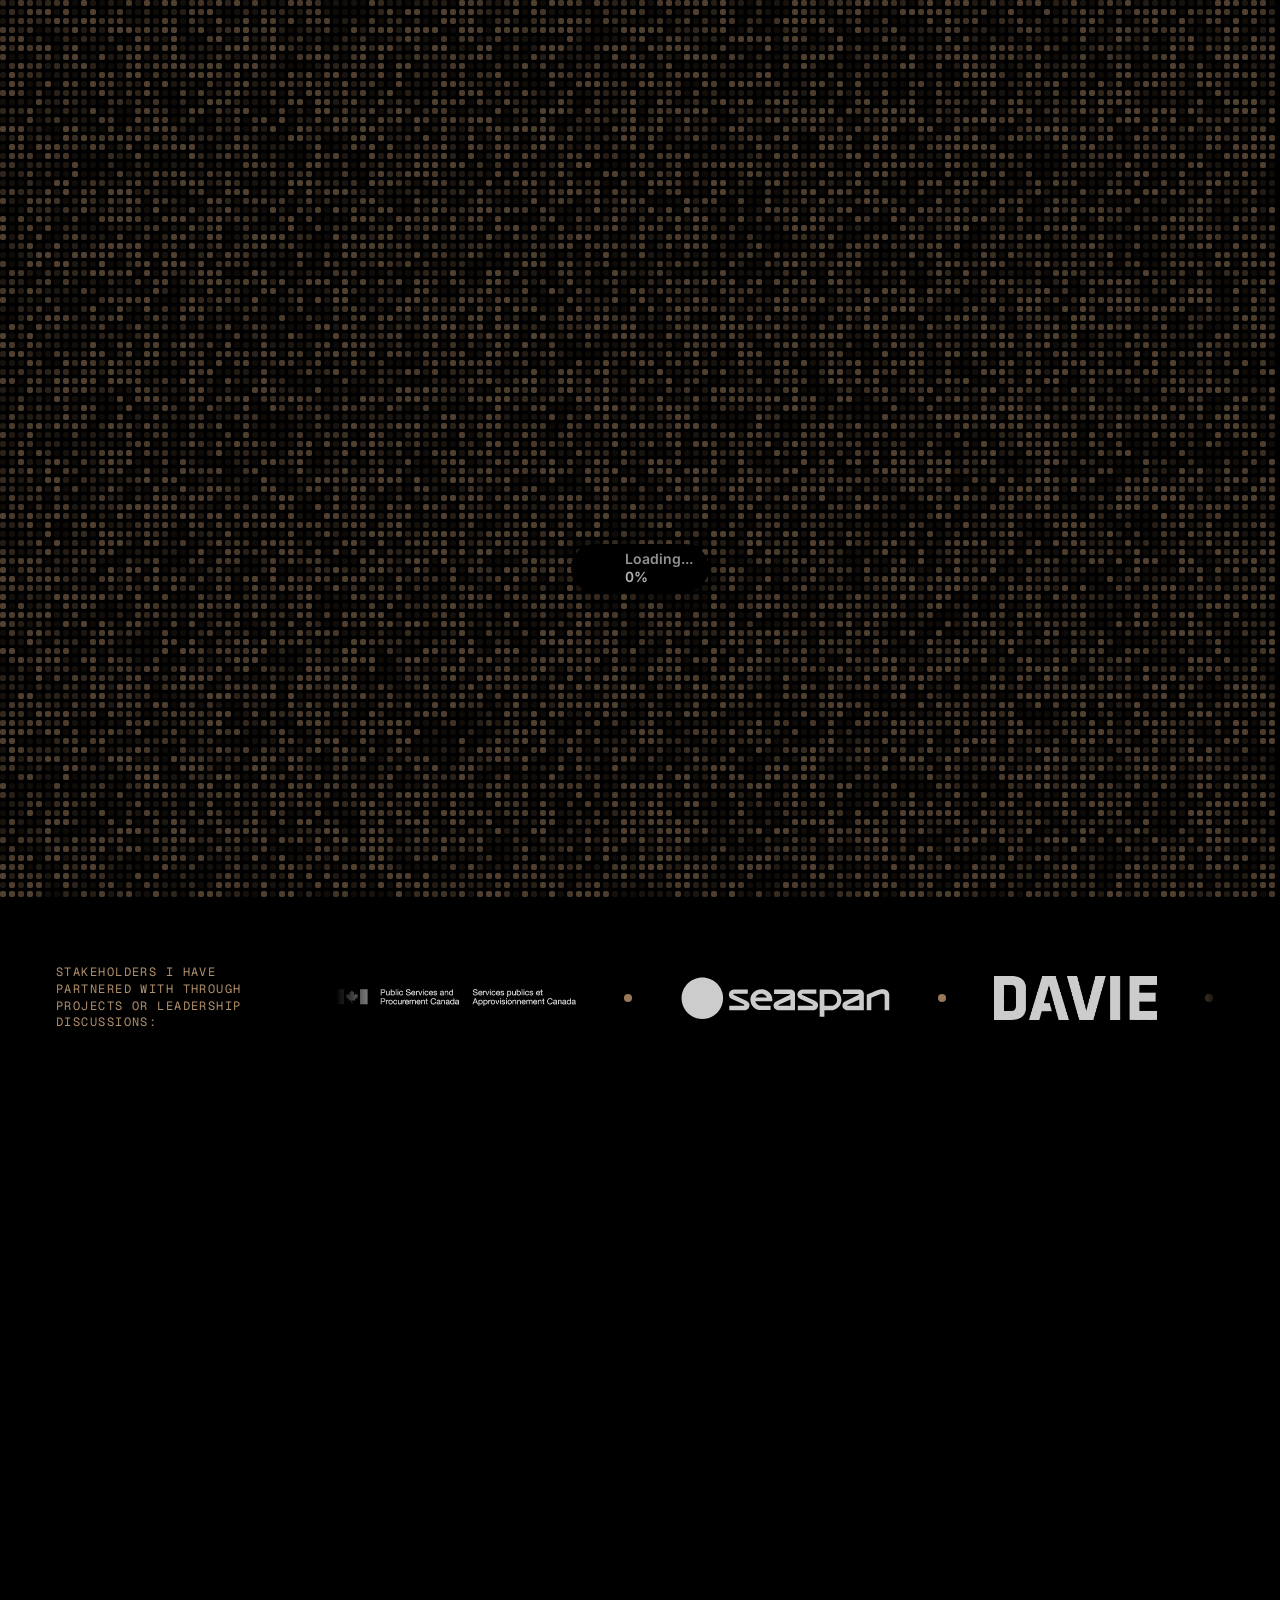
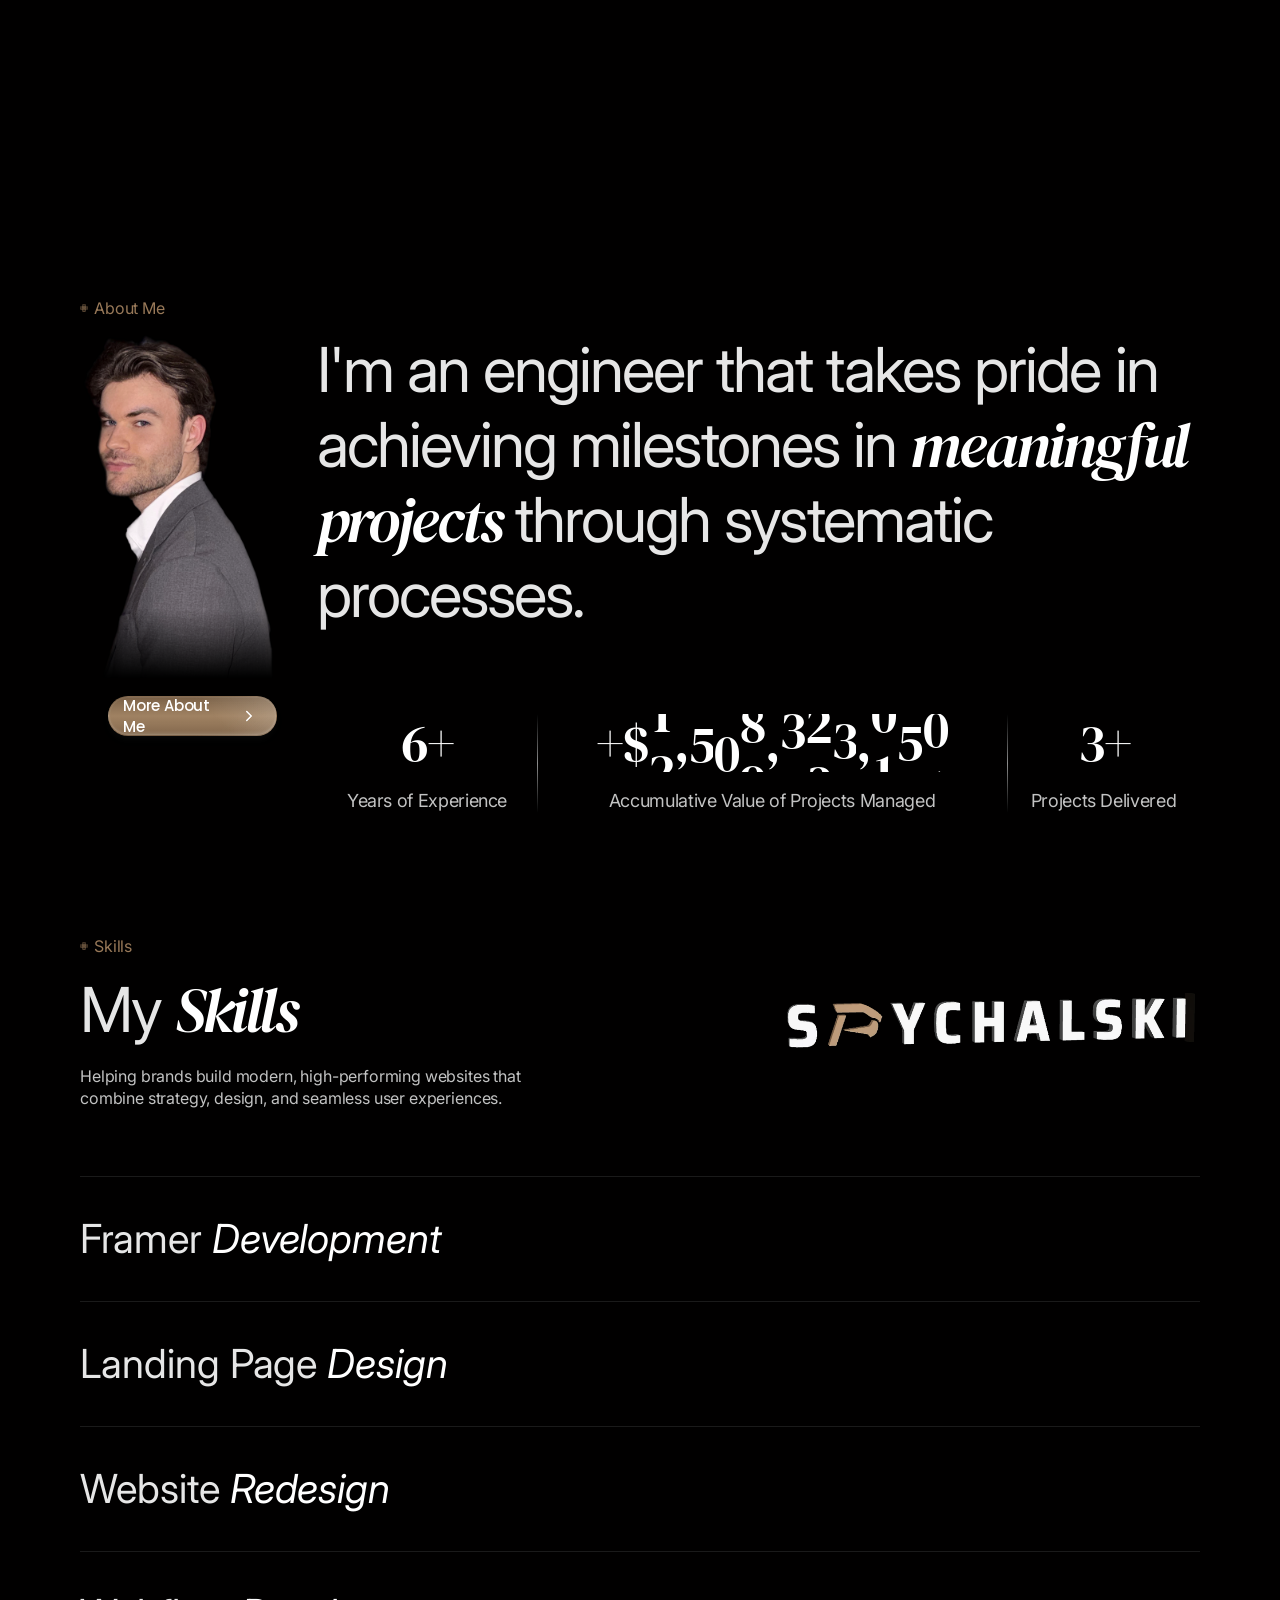
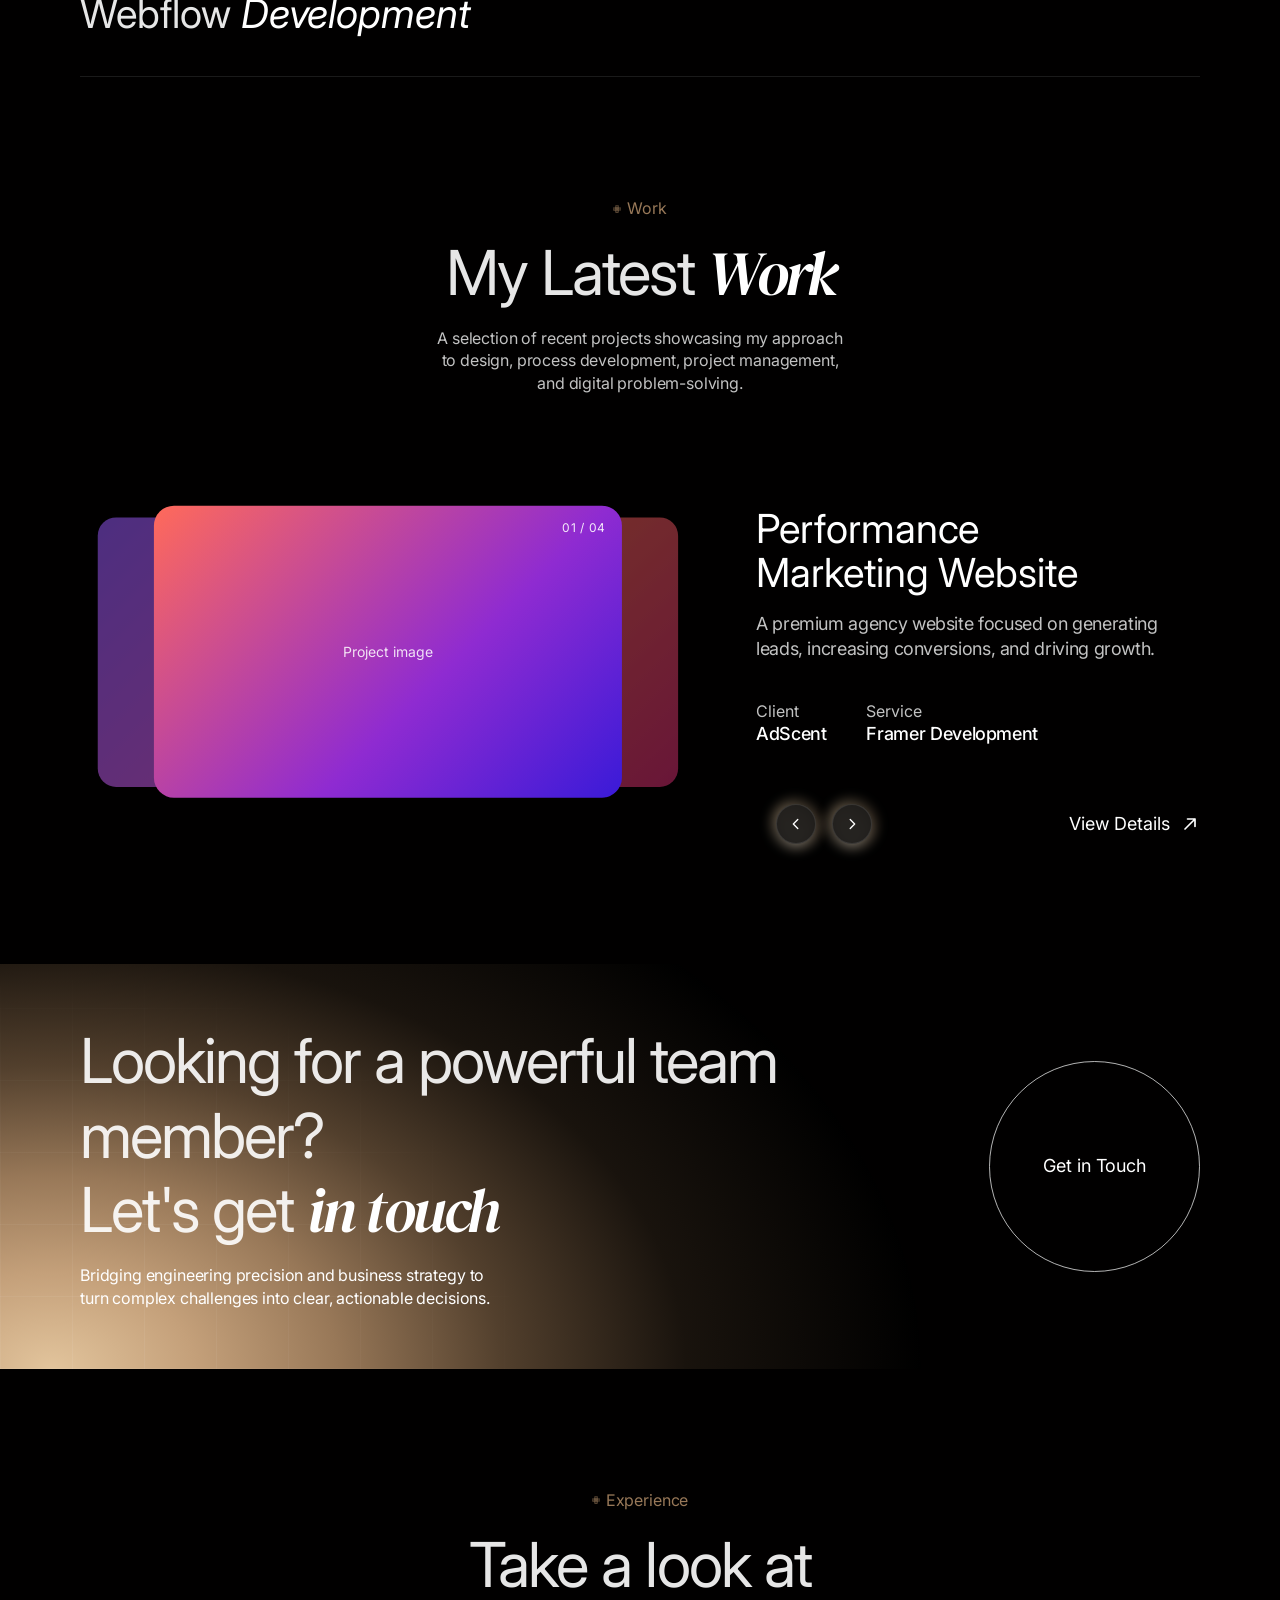
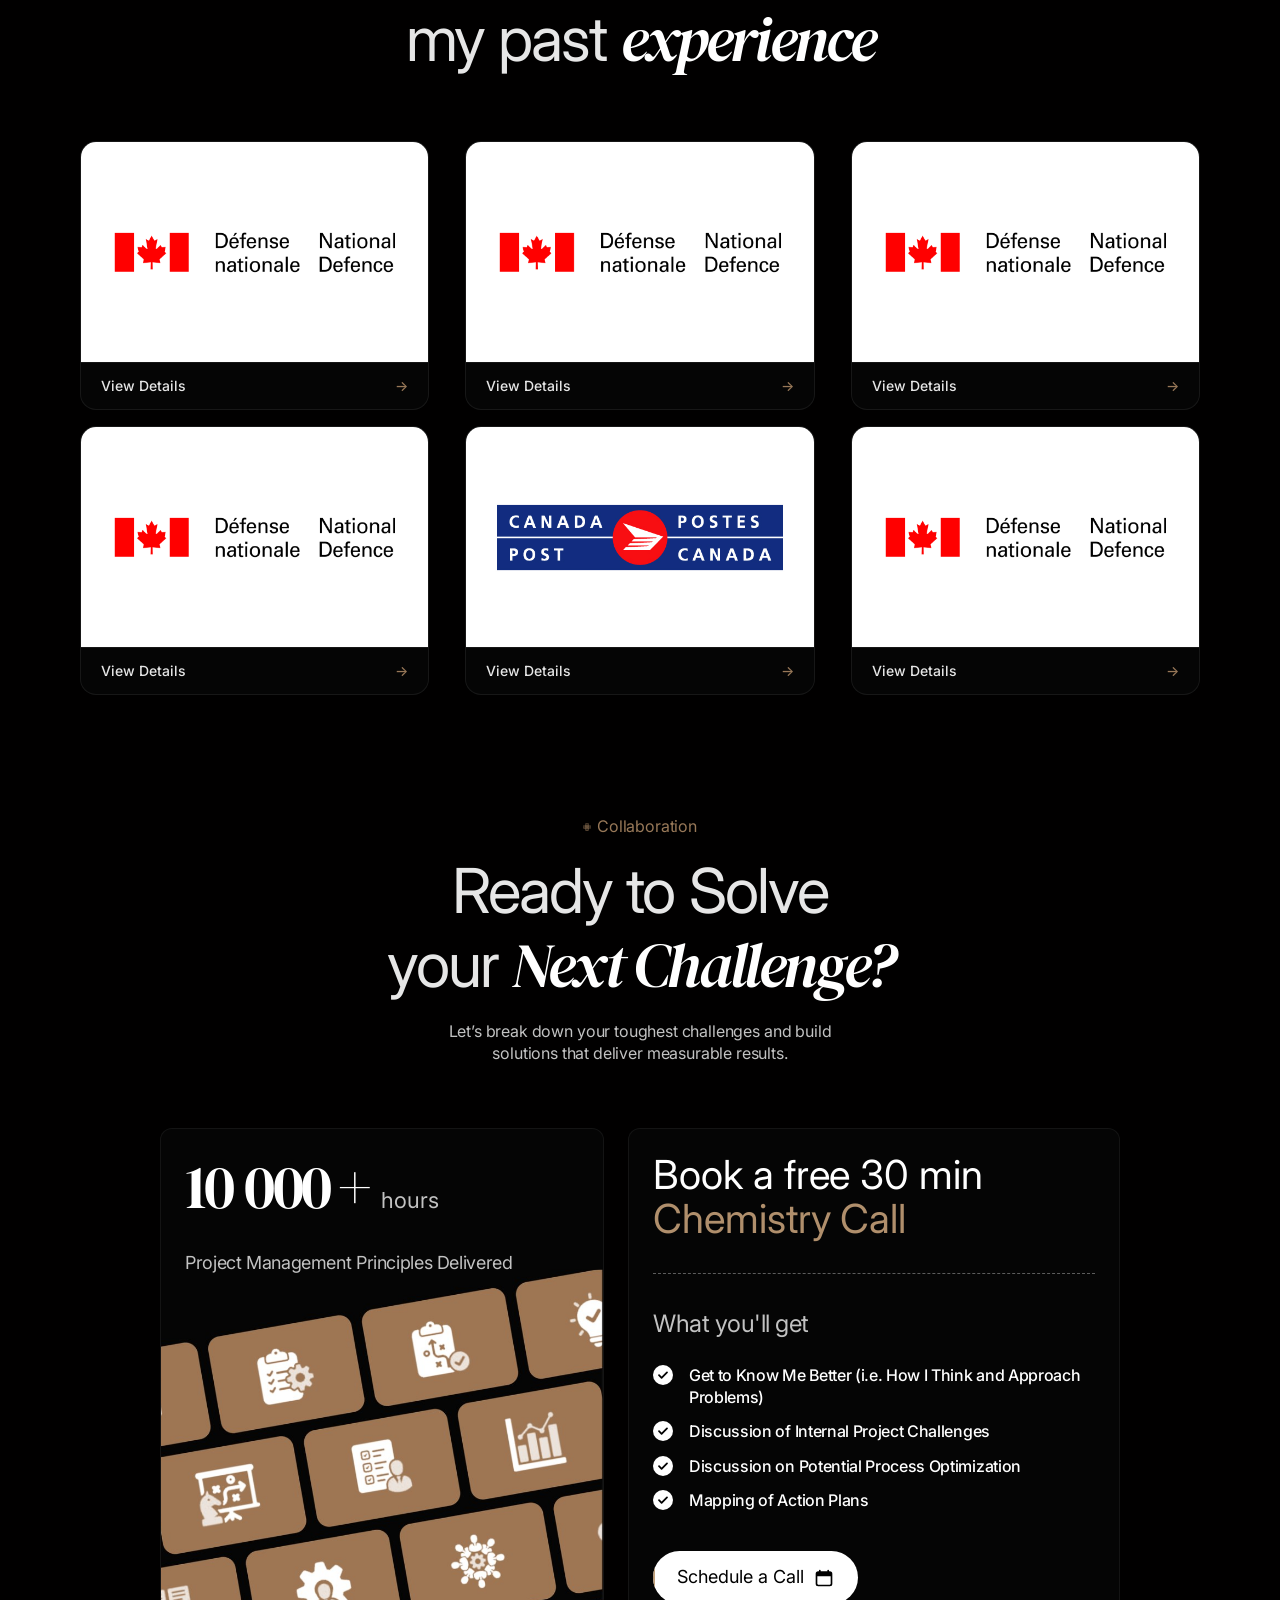
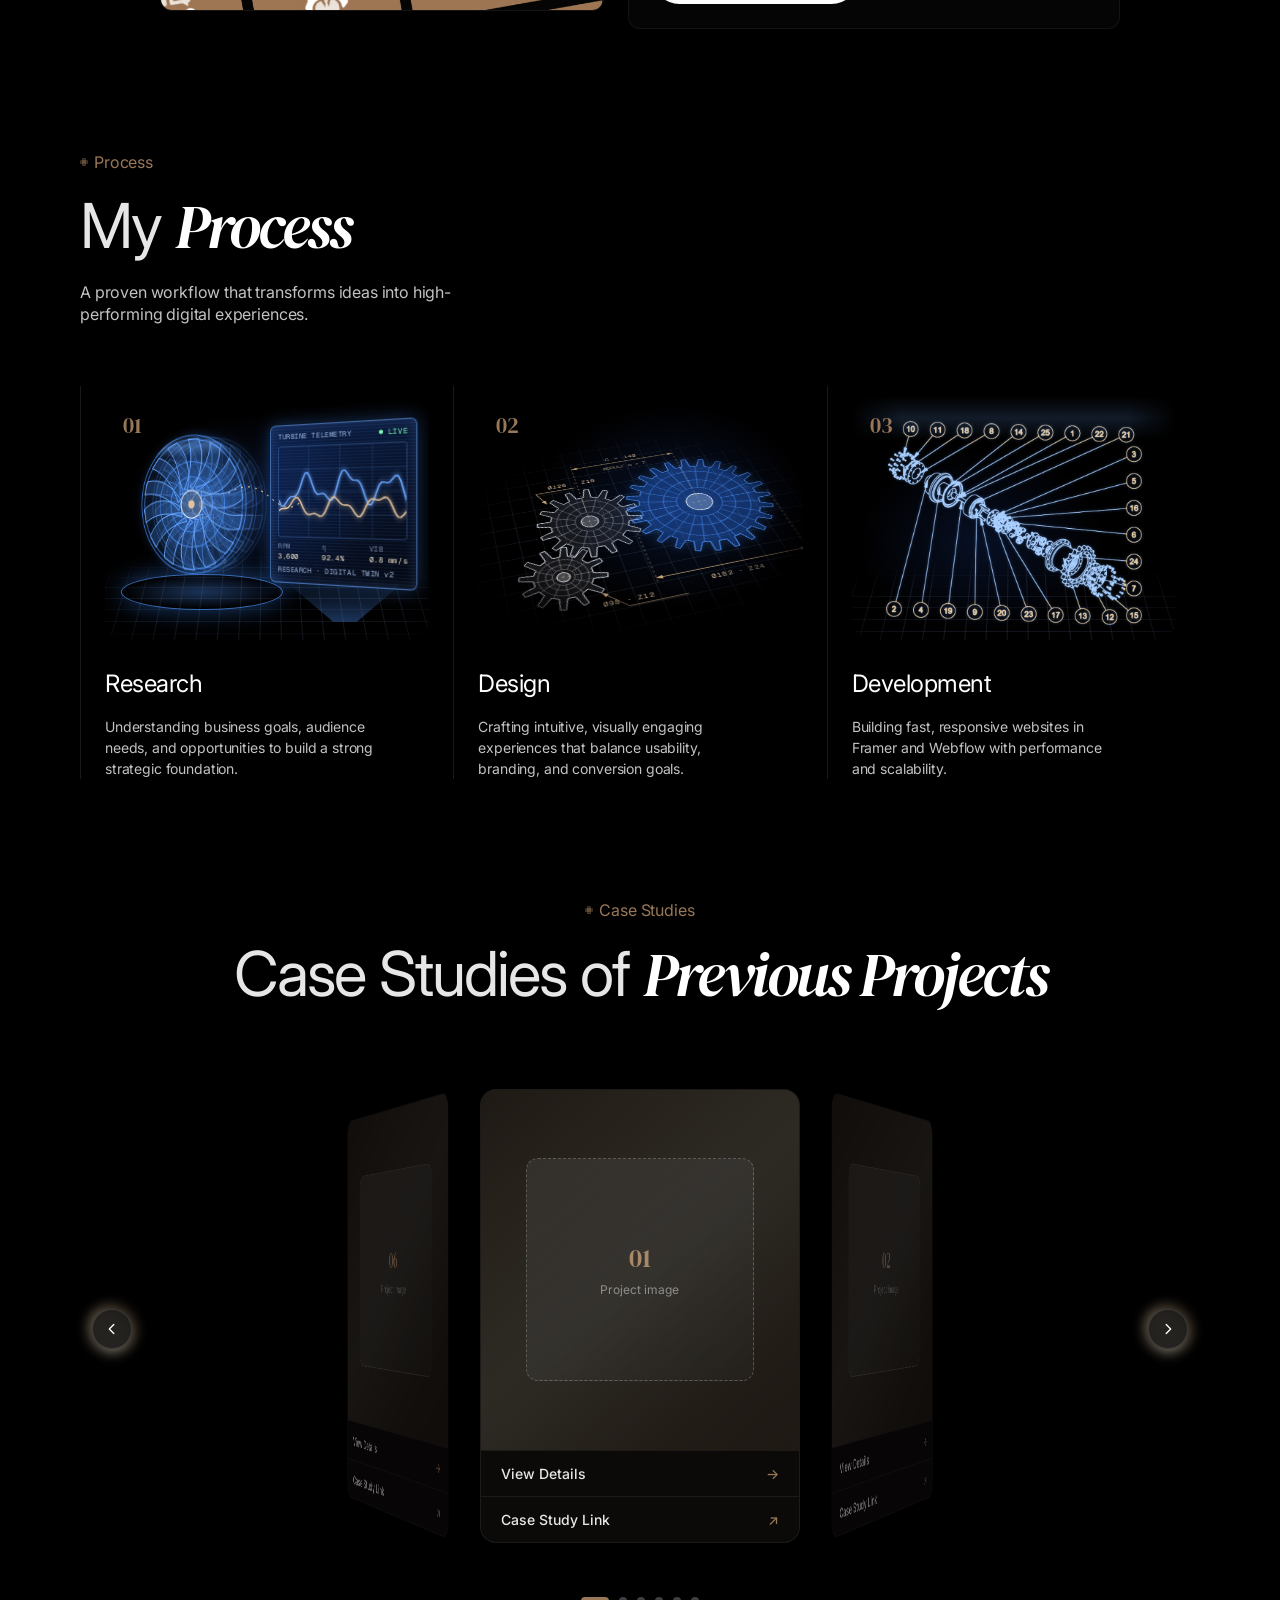
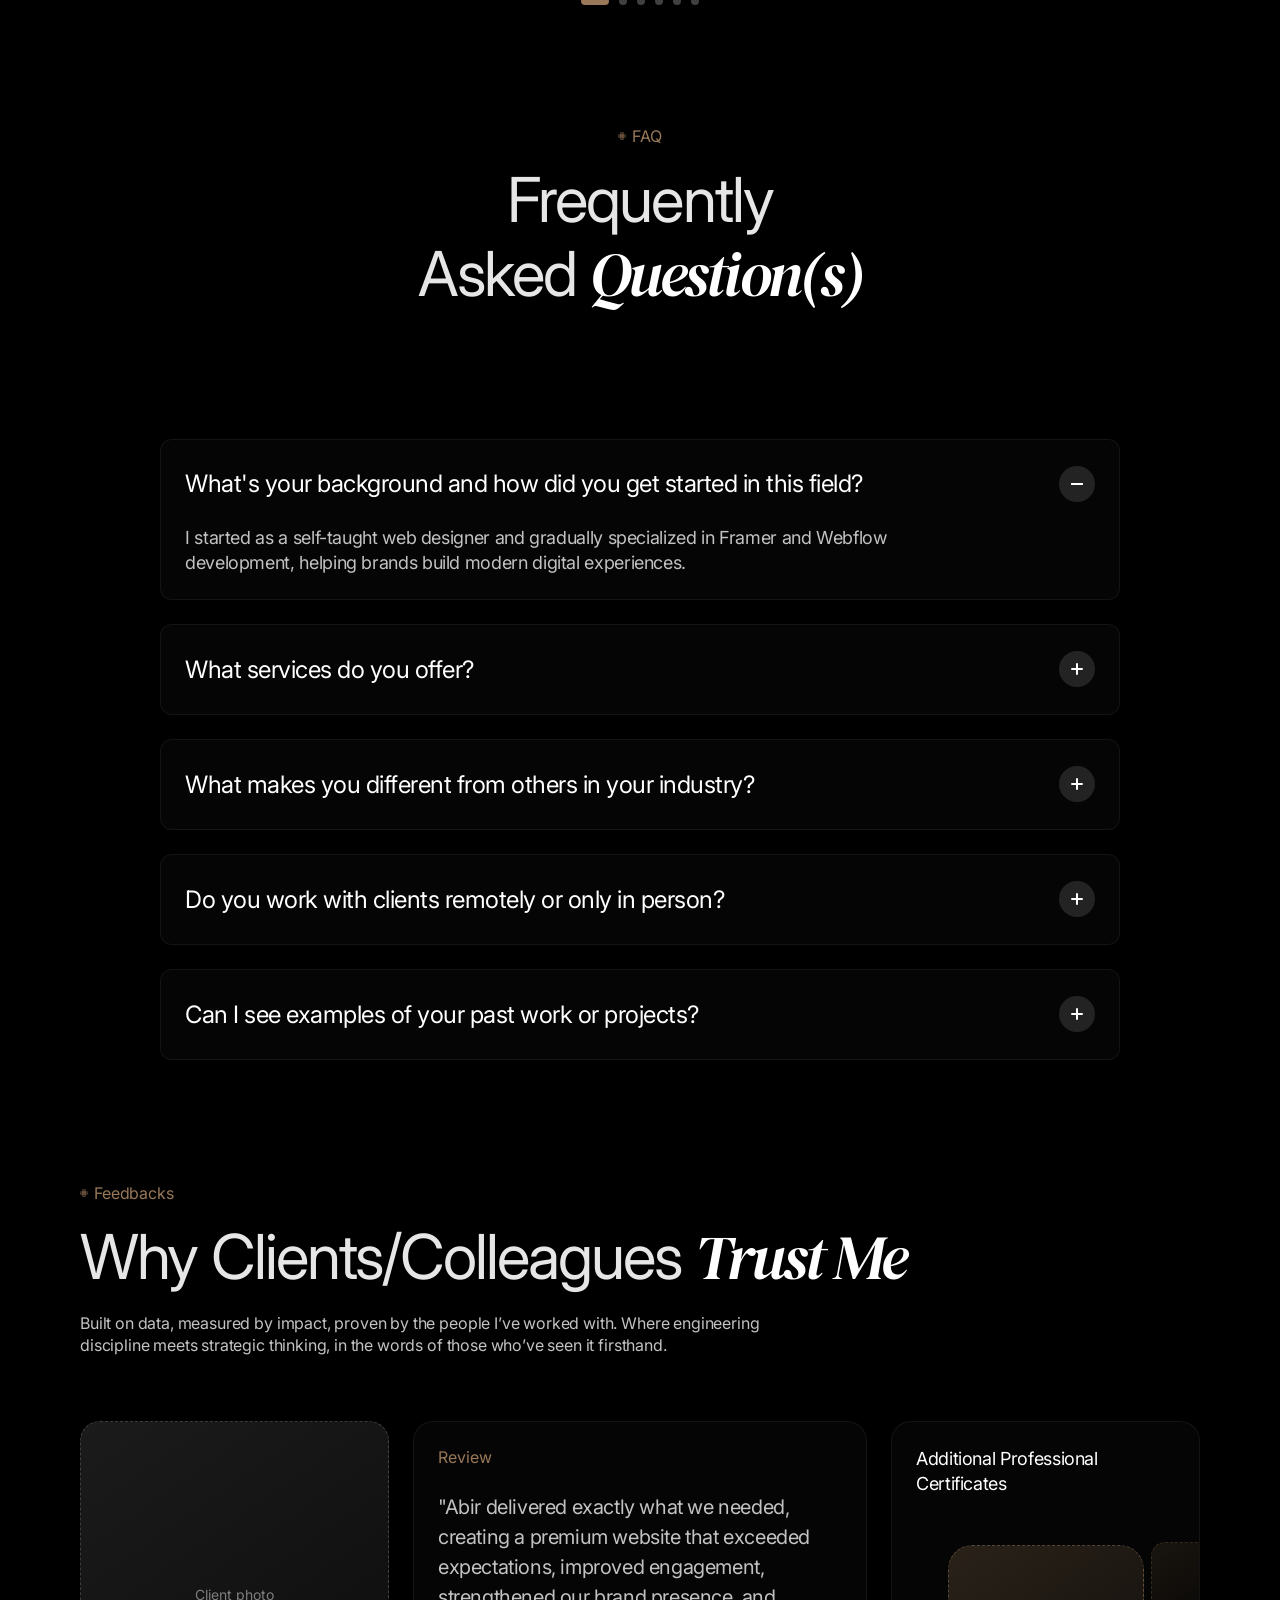
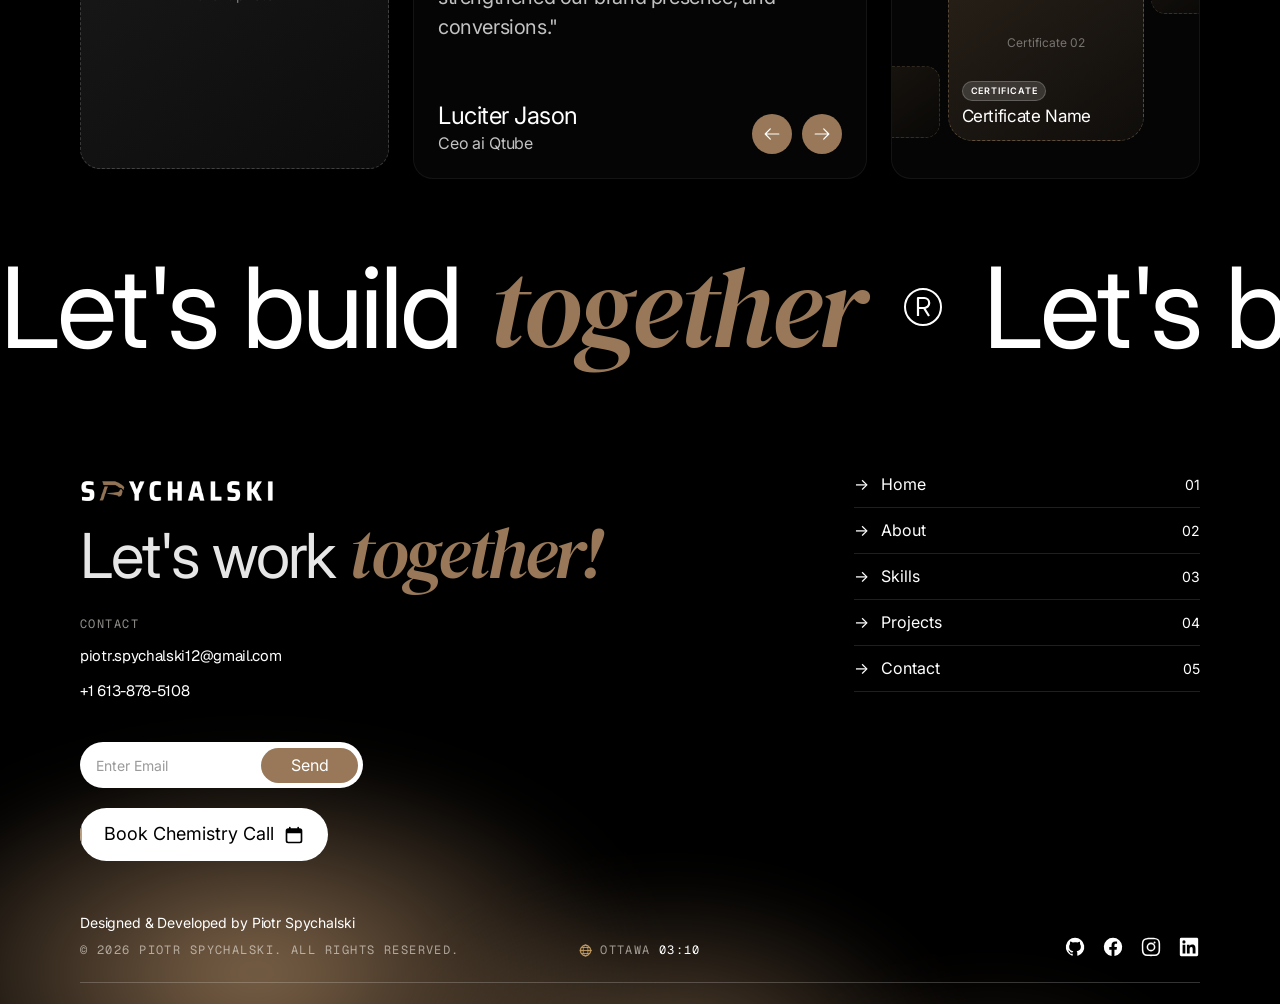
==== commit 84b4afdb: "About: gold glass 'More About Me' button and new hobbies & interests page Co-Authored-By: Claude Opu" ====
--- a/index.html
+++ b/index.html
@@ -10,7 +10,8 @@
   <link rel="preconnect" href="https://fonts.gstatic.com" crossorigin />
   <link href="https://fonts.googleapis.com/css2?family=DM+Serif+Display:ital@0;1&family=Geist:wght@400;500;600&family=Geist+Mono:wght@400&family=Inter:ital,wght@0,400;0,500;0,600;0,700;0,800;1,400&display=swap" rel="stylesheet" />
   <link href="https://fonts.cdnfonts.com/css/creato-display" rel="stylesheet" />
-  <link rel="stylesheet" href="styles.css?v=98" />
+  <link rel="stylesheet" href="styles.css?v=99" />
+  <link rel="stylesheet" href="back-button.css?v=2" />
   <script type="importmap">
   {
     "imports": {
@@ -21,6 +22,7 @@
   </script>
   <script src="commit-grid.js" defer></script>
   <script type="module" src="loading.js?v=5"></script>
+  <link href="https://fonts.googleapis.com/css2?family=Poppins:wght@500&display=swap" rel="stylesheet" />
 </head>
 <body>
 
@@ -164,6 +166,7 @@
         <div class="about-side">
           <p class="label reveal"><svg><use href="#i-spark"/></svg>About Me</p>
           <img class="about-photo reveal" src="piotr-about.png?v=2" alt="Piotr Spychalski in a grey blazer" width="494" height="860" />
+          <a class="glass-back gold about-more reveal" href="about.html">More About Me<svg viewBox="0 0 24 24" fill="none" stroke="currentColor" stroke-width="2" stroke-linecap="round" stroke-linejoin="round" aria-hidden="true"><path d="M9 18l6-6-6-6"/></svg></a>
         </div>
         <div class="about-main">
           <h2 class="h2 reveal">I'm an engineer that takes pride in achieving milestones in <em>meaningful projects</em> through systematic processes.</h2>
--- a/styles.css
+++ b/styles.css
@@ -682,6 +682,7 @@
   mask-image: linear-gradient(to bottom, #000 80%, transparent);
 }
 
+.about-more { margin: 18px 0 0 28px; } /* lines up under the shifted portrait */
 .about-main { padding-top: 22px; }
 
 .stats {
@@ -2594,6 +2595,7 @@
 
   .about-grid { grid-template-columns: 1fr; gap: 32px; }
   .about-photo { max-width: 260px; transform: none; }
+  .about-more { margin-left: 0; }
   .about-main { padding-top: 0; }
   .stats { margin-top: 48px; }
   .stat + .stat { padding-left: 24px; }
--- a/back-button.css
+++ b/back-button.css
@@ -0,0 +1,47 @@
+/* Frosted-glass "Back" pill used on secondary pages (resume, case study). */
+.glass-back {
+  position: relative;
+  display: inline-flex;
+  align-items: center;
+  gap: 2px;
+  height: 40px;
+  padding: 0 18px 0 8px;
+  border-radius: 50px;
+  border: 1px solid transparent;
+  overflow: hidden;
+  color: rgba(255, 255, 255, 0.85);
+  font-family: "Poppins", Inter, system-ui, sans-serif;
+  font-size: 15px;
+  font-weight: 500;
+  letter-spacing: -0.2px;
+  text-decoration: none;
+  -webkit-backdrop-filter: blur(10px);
+  backdrop-filter: blur(10px);
+  background:
+    linear-gradient(225deg, rgba(163, 163, 163, 0.12) 0%, transparent 40%),
+    linear-gradient(315deg, rgba(163, 163, 163, 0.045) 0%, transparent 30%),
+    linear-gradient(360deg, rgba(163, 163, 163, 0.09) 0%, rgba(199, 199, 199, 0.125) 50%, rgba(255, 255, 255, 0.042) 100%),
+    linear-gradient(to bottom, transparent 0%, rgba(255, 255, 255, 0.06) 100%);
+  box-shadow:
+    0 5px 7.5px -2px rgba(41, 41, 41, 0.2),
+    inset 0 0 0 1px rgba(255, 255, 255, 0.06),
+    inset 0 1px 1px 0 rgba(163, 163, 163, 0.03),
+    inset 0 -3px 3px -1px rgba(255, 255, 255, 0.14);
+  transition: transform 1.2s cubic-bezier(0.23, 1, 0.32, 1), background 0.8s cubic-bezier(0.4, 0, 0.2, 1);
+}
+.glass-back svg { width: 22px; height: 22px; flex: none; }
+.glass-back:hover { transform: translateY(-1px) scale(1.03); background-color: rgba(255, 255, 255, 0.06); color: #fff; }
+.glass-back:active { transform: scale(0.97); }
+.glass-back:focus-visible { outline: 2px solid #b08f6c; outline-offset: 2px; }
+
+/* Gold variant (resume Download, About "More About Me"). */
+.glass-back.gold {
+  padding: 0 18px 0 14px; gap: 6px; color: #fff;
+  background:
+    linear-gradient(225deg, rgba(255, 255, 255, 0.18) 0%, transparent 40%),
+    linear-gradient(315deg, rgba(255, 255, 255, 0.06) 0%, transparent 30%),
+    linear-gradient(360deg, rgba(152, 120, 88, 0.85) 0%, rgba(176, 143, 108, 0.9) 50%, rgba(152, 120, 88, 0.8) 100%),
+    linear-gradient(to bottom, transparent 0%, rgba(255, 255, 255, 0.08) 100%);
+}
+.glass-back.gold:hover { background-color: transparent; color: #fff; filter: brightness(1.12); }
+.glass-back.gold svg { width: 18px; height: 18px; }
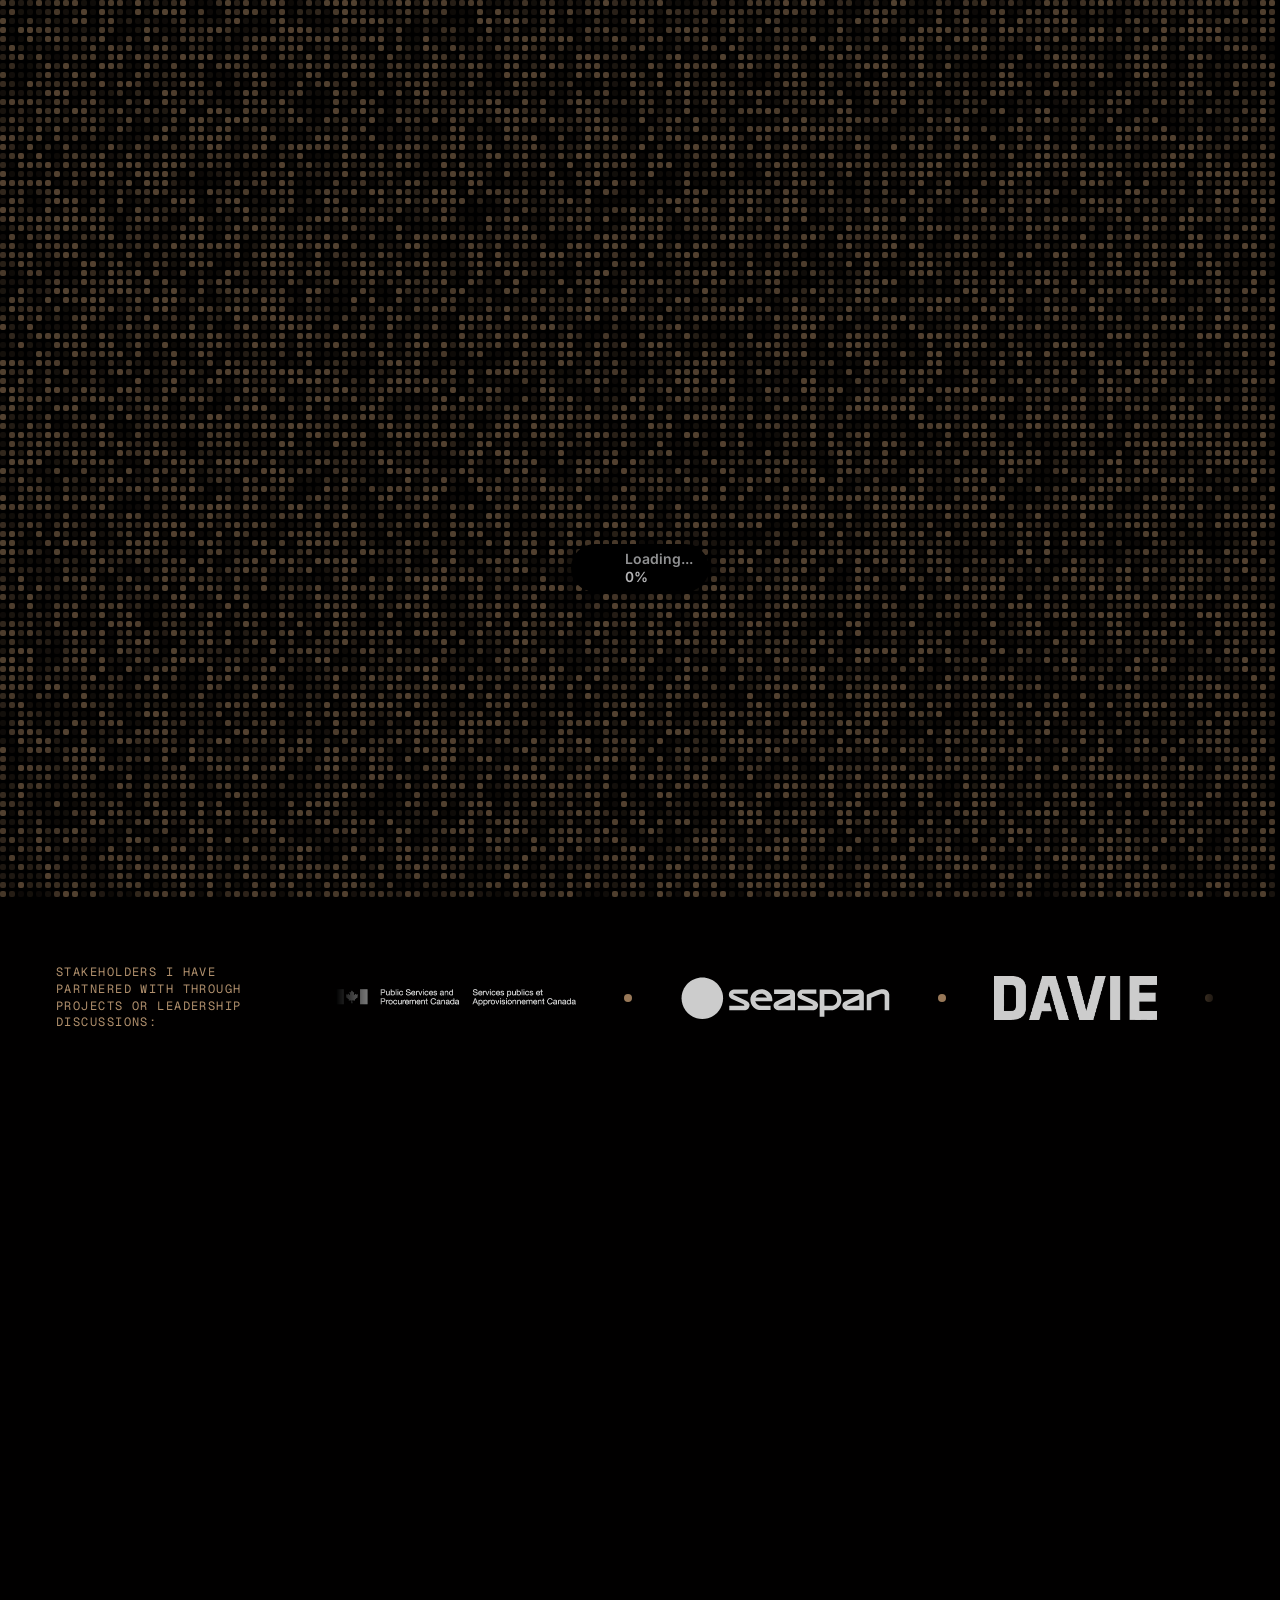
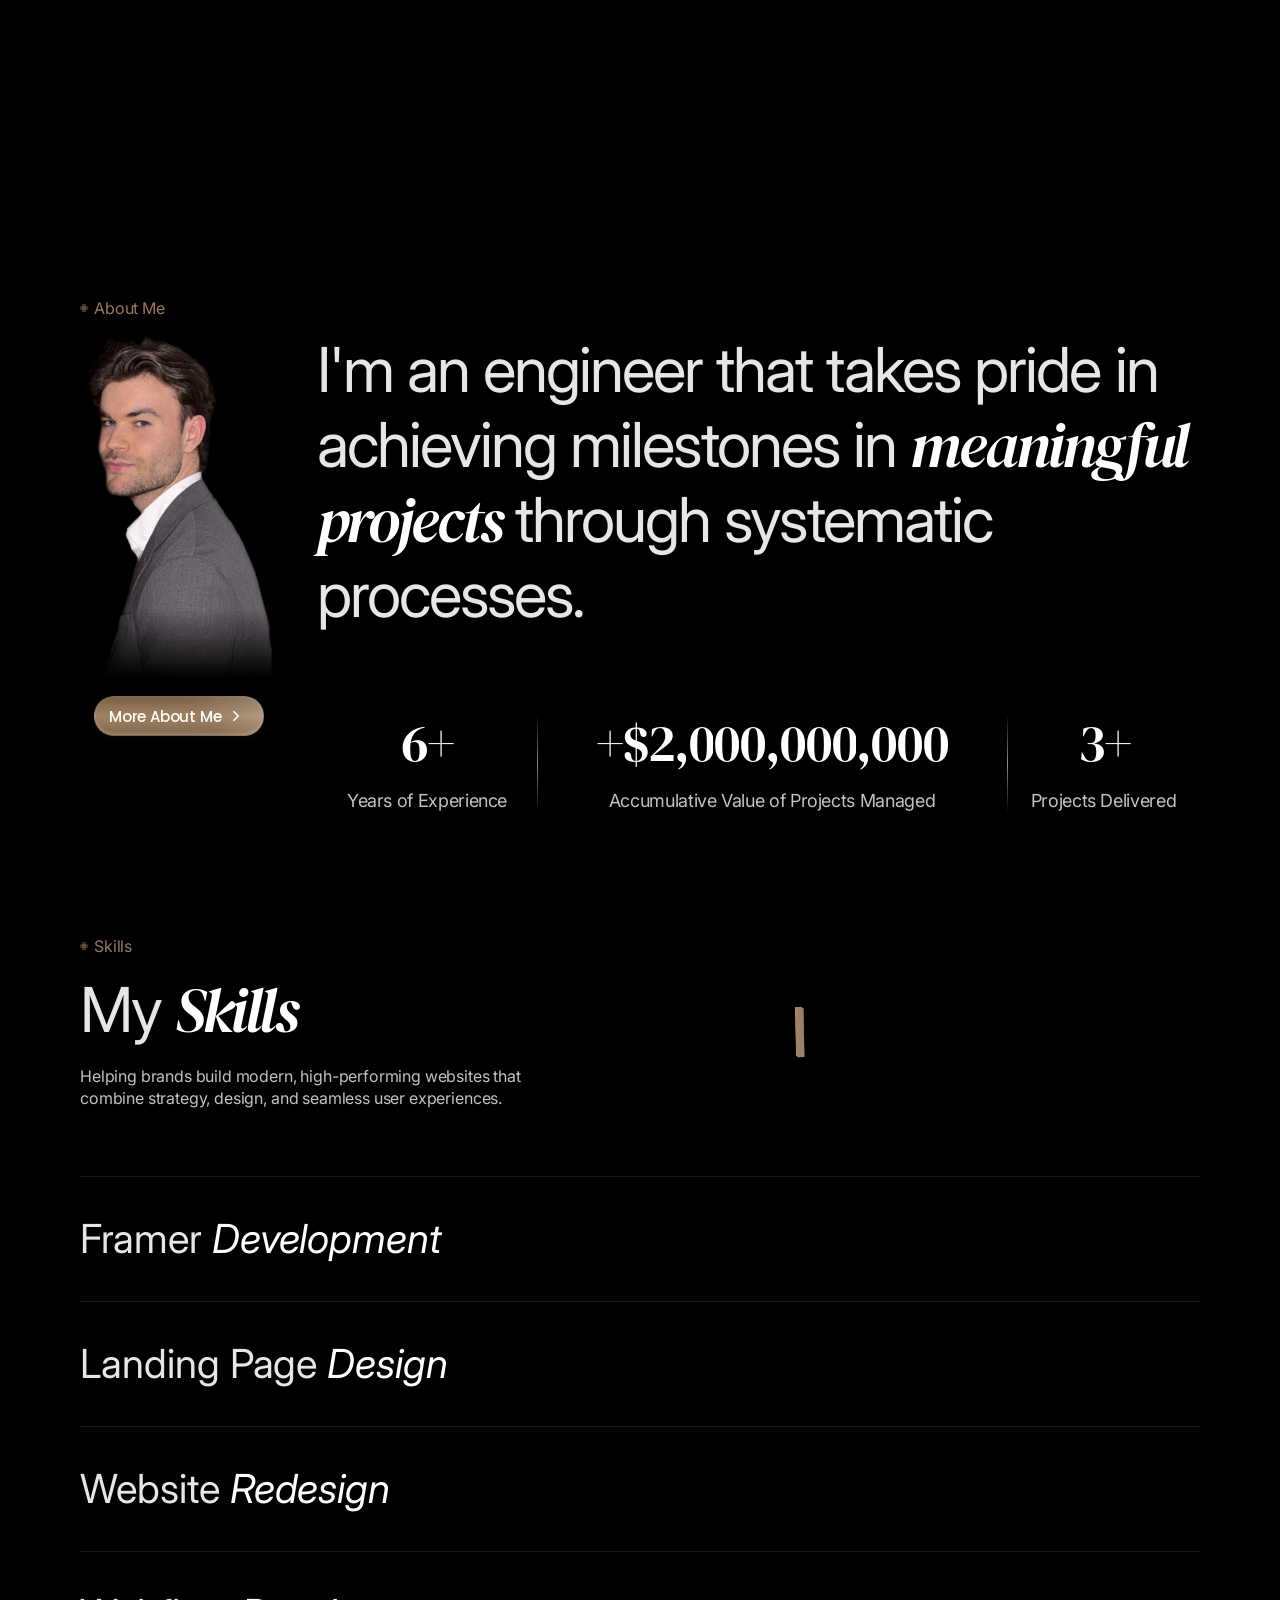
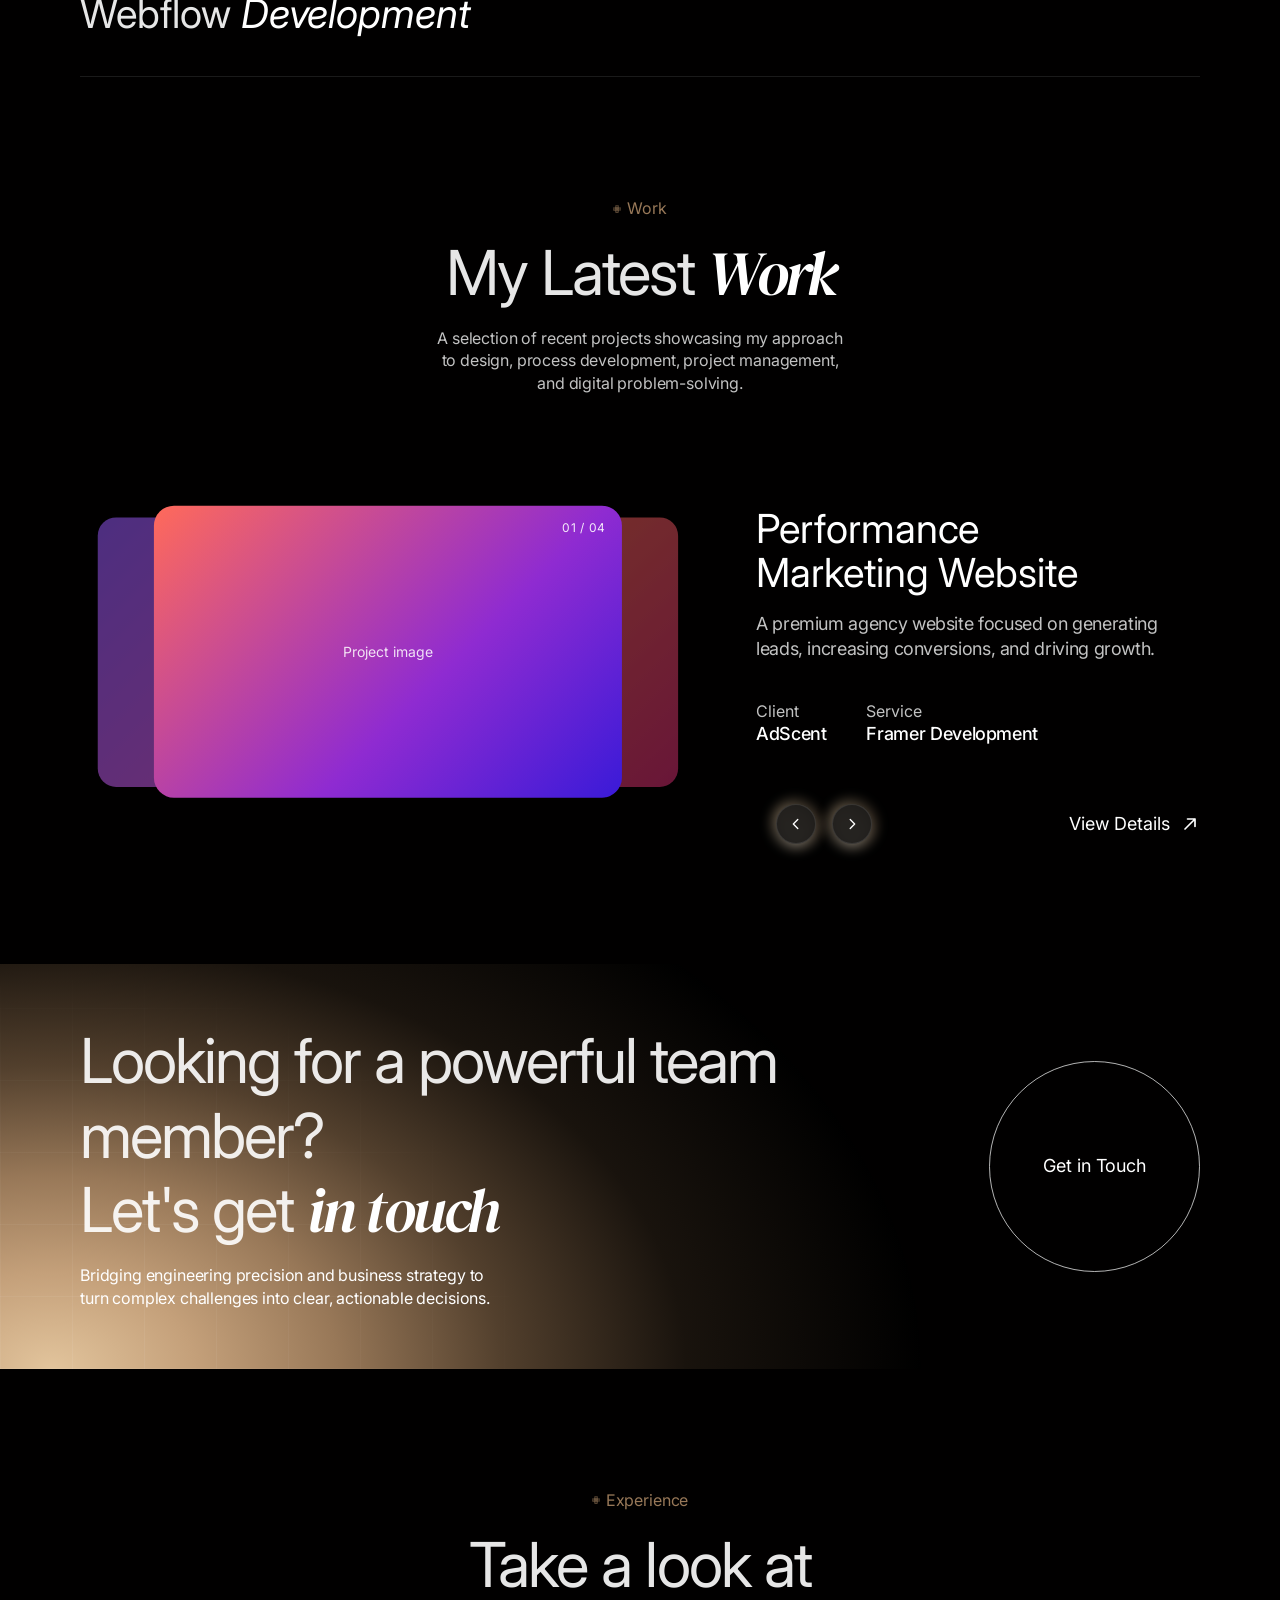
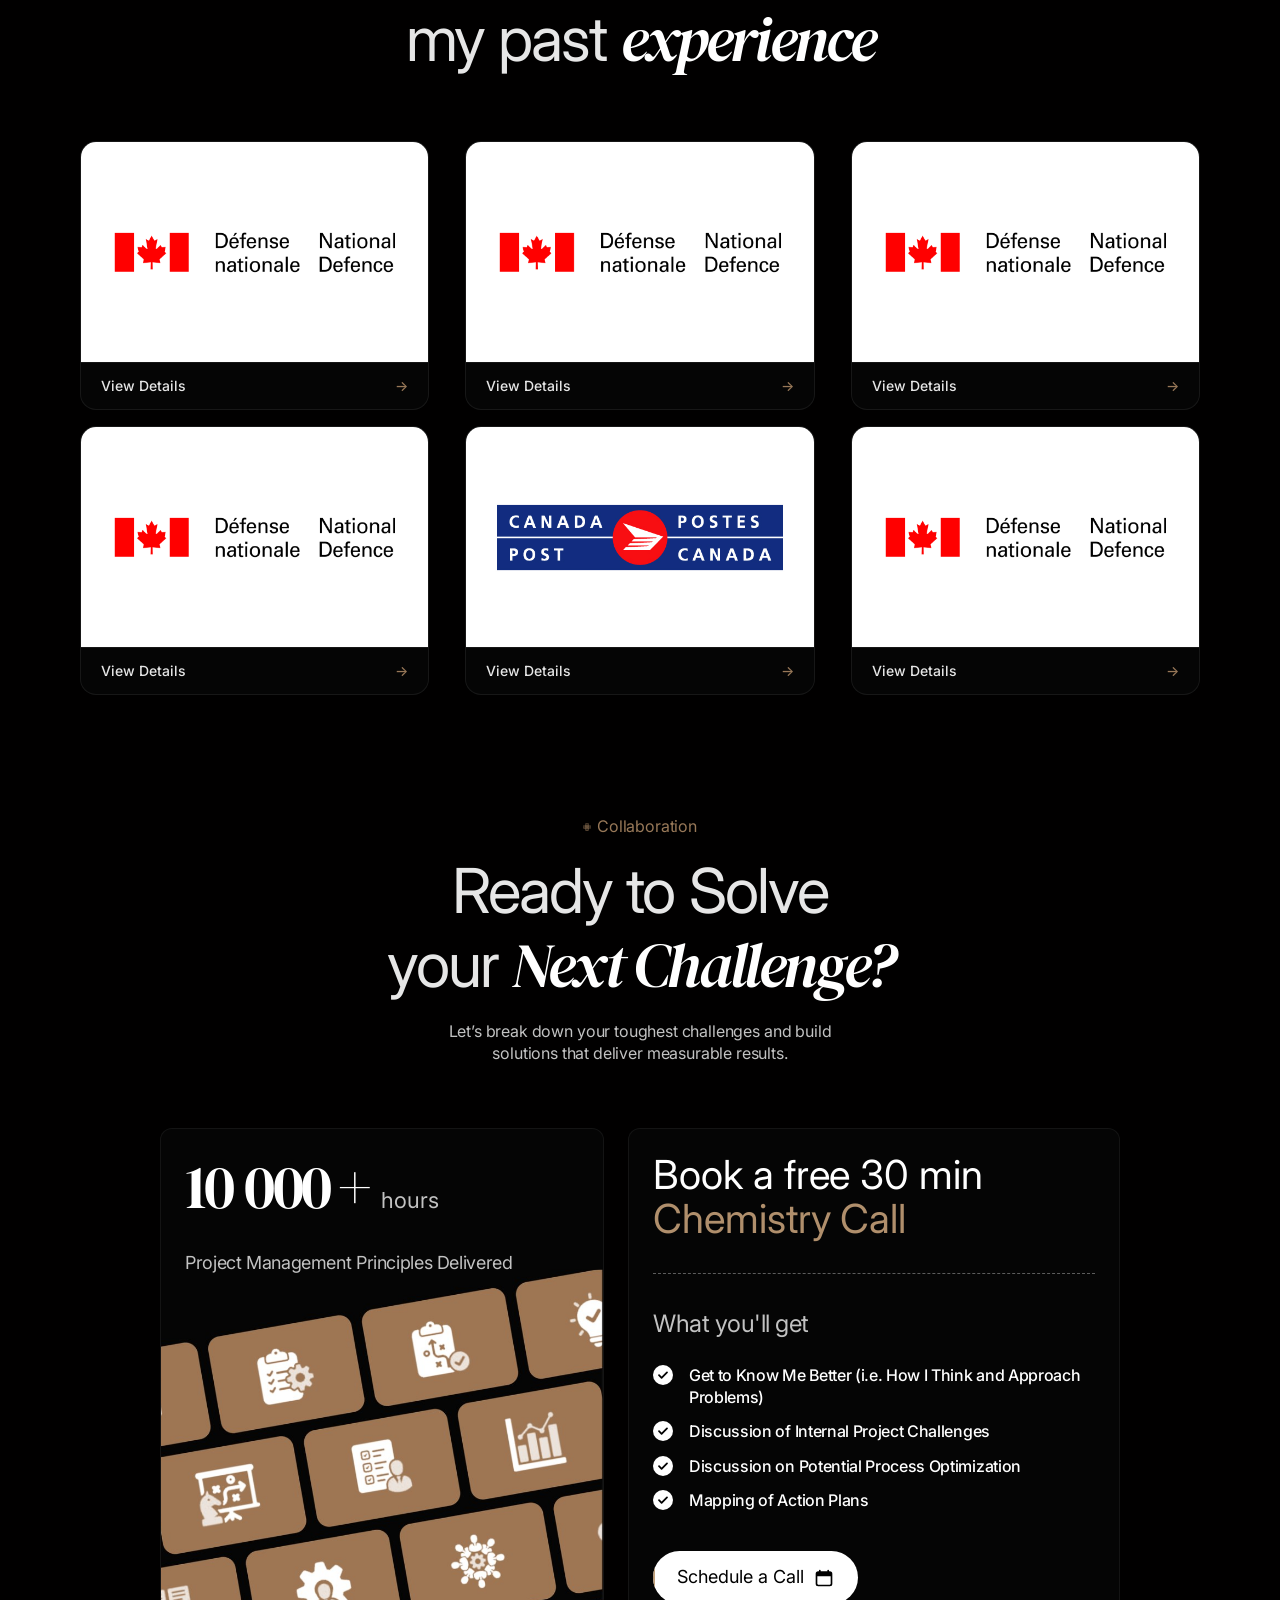
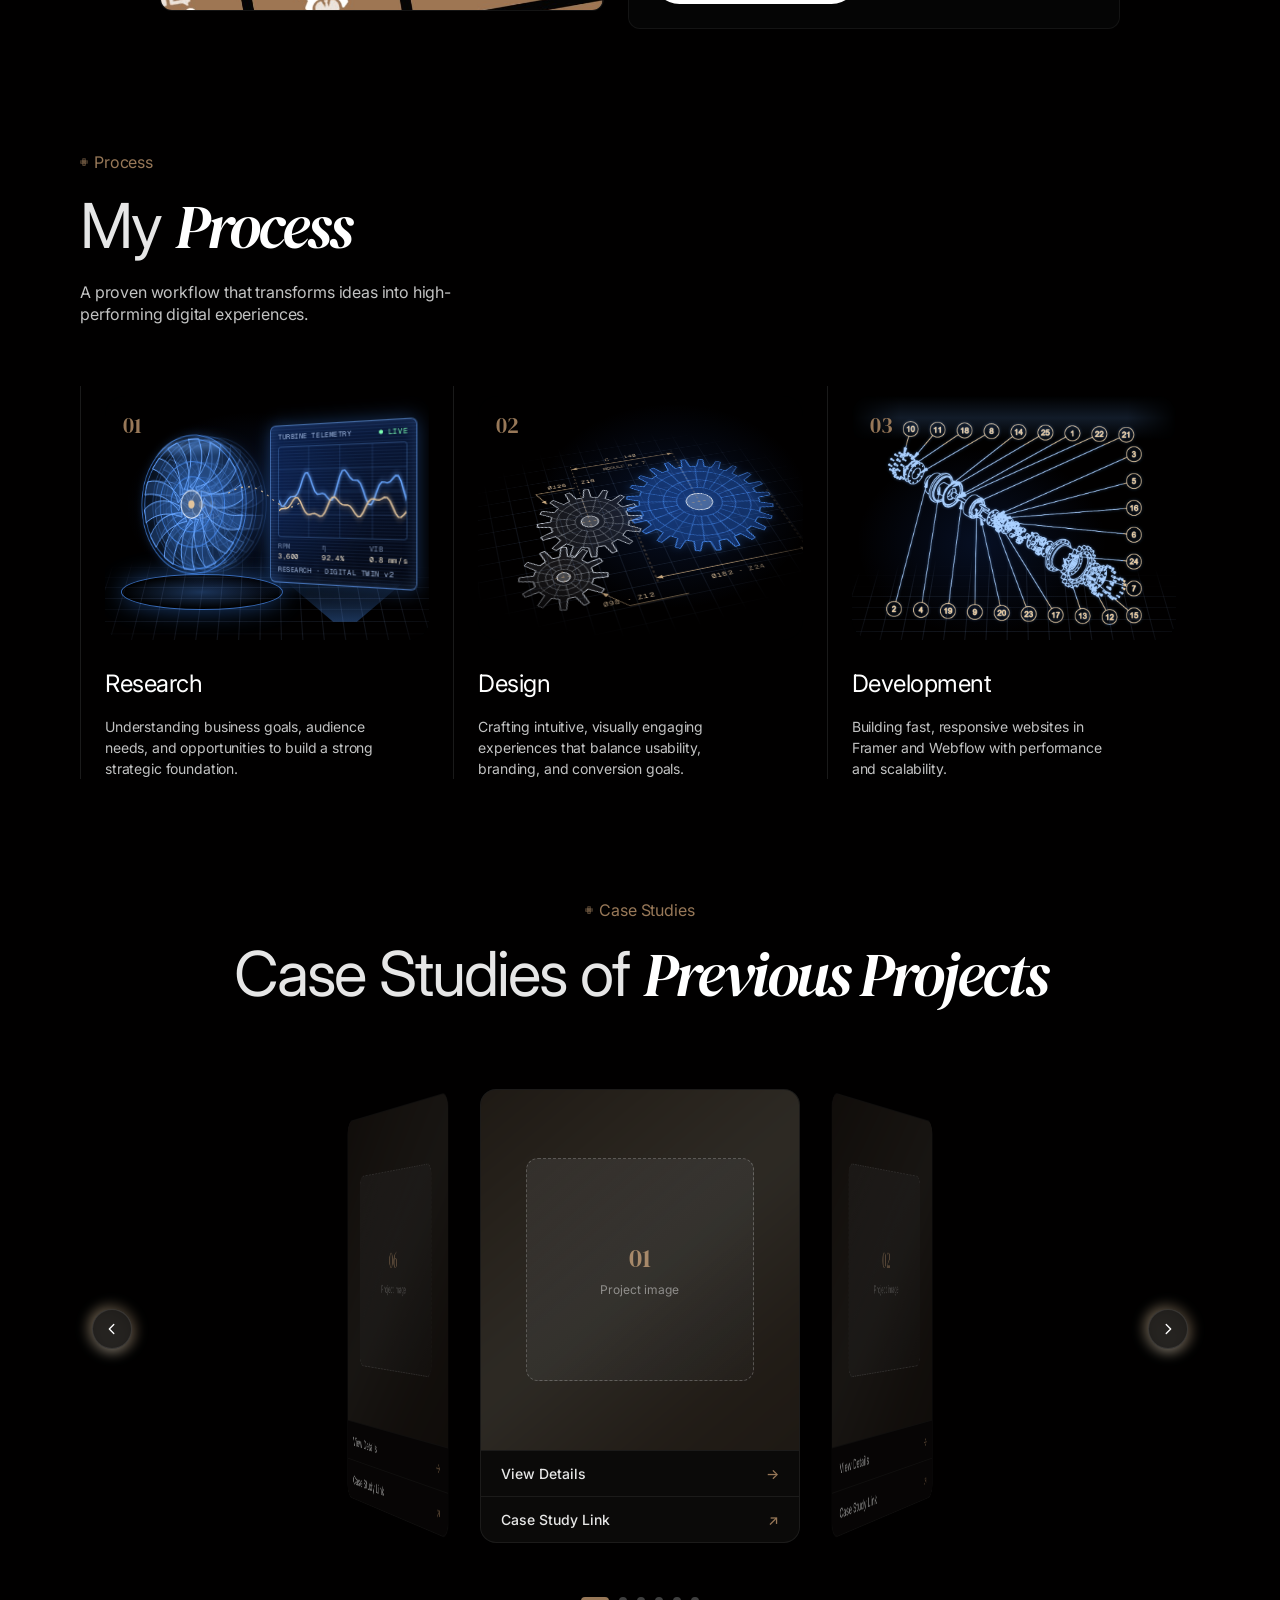
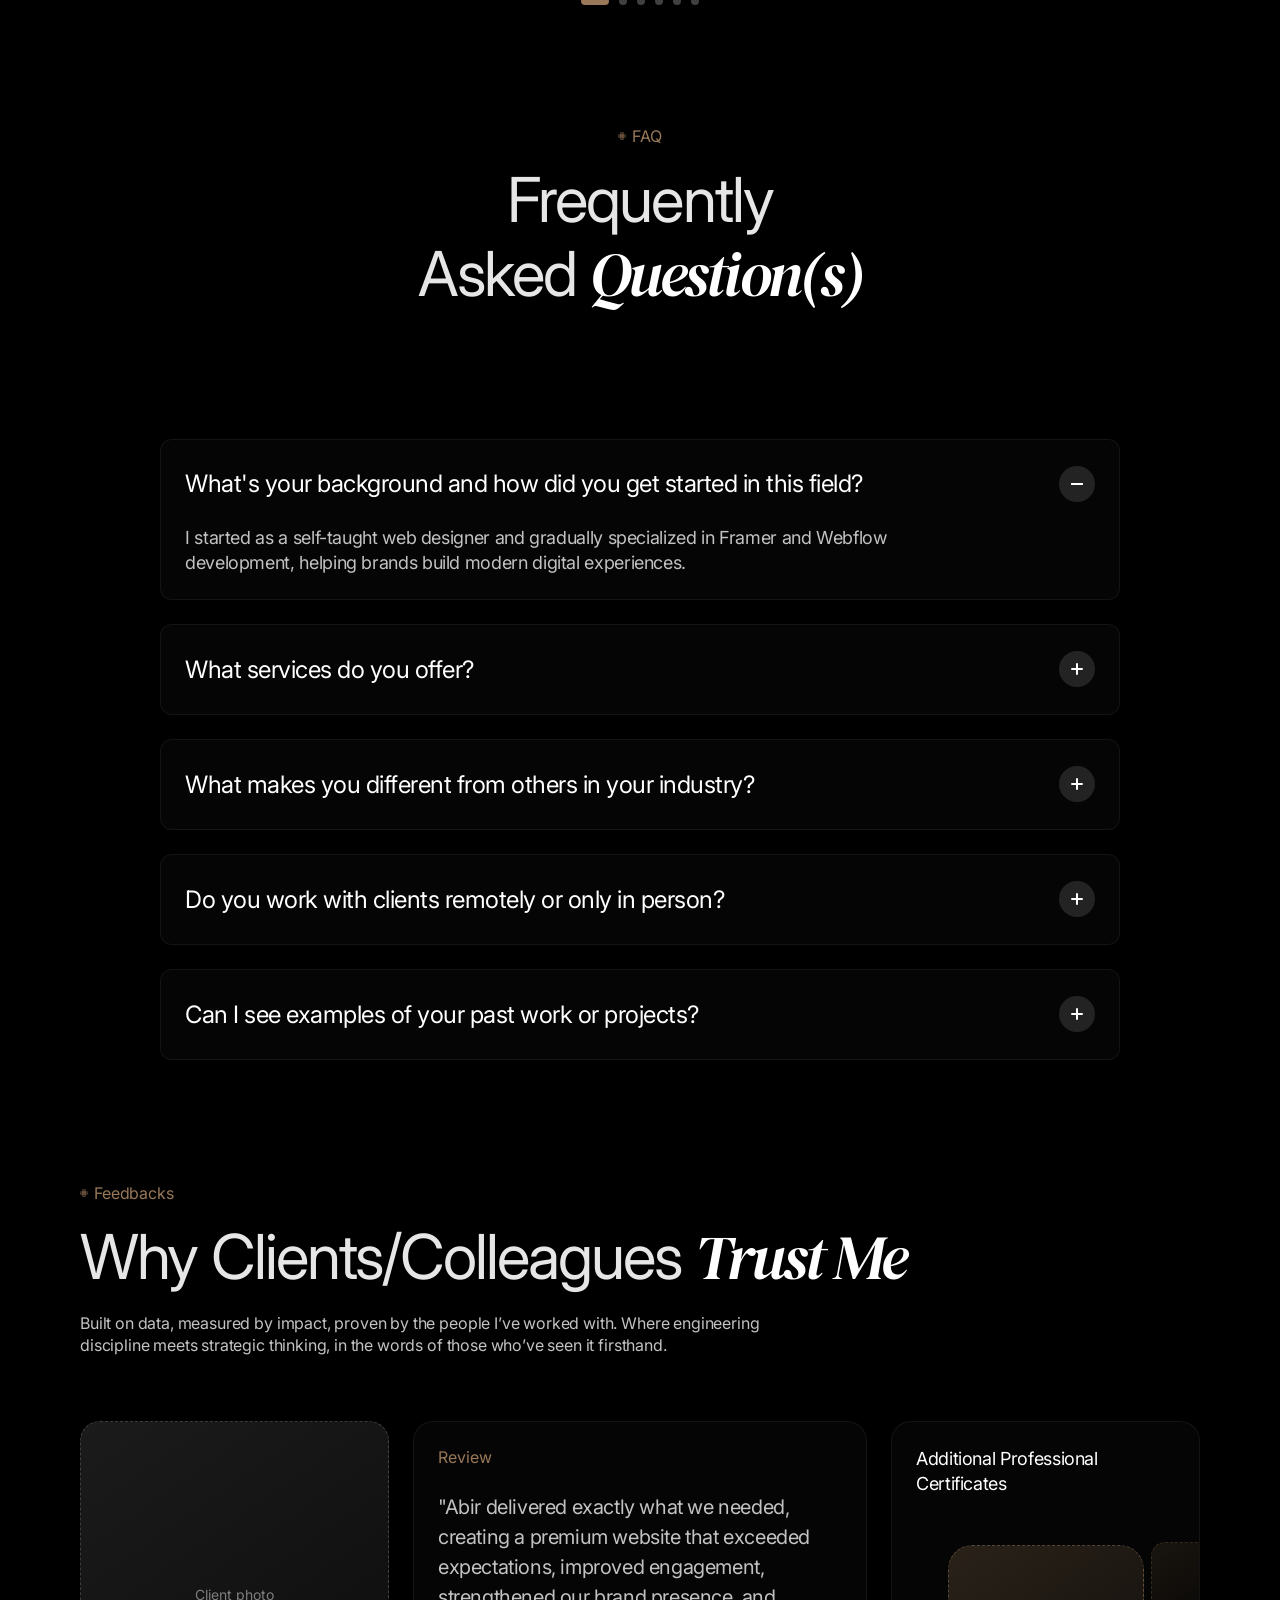
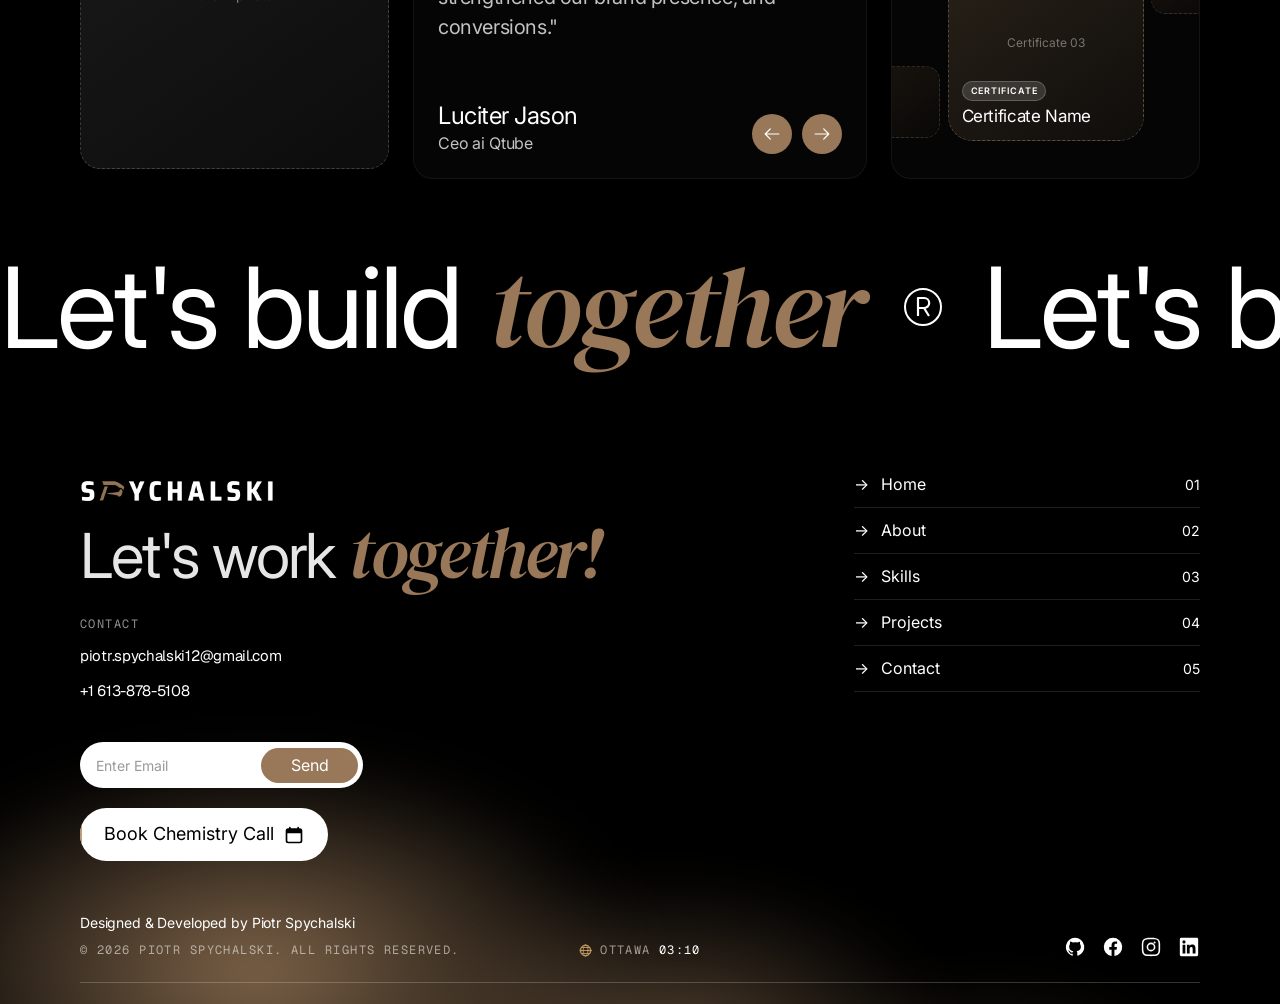
==== commit f4982662: "About: nudge portrait and More About Me button left Co-Authored-By: Claude Opus 5.5 <noreply@anthrop" ====
--- a/index.html
+++ b/index.html
@@ -10,7 +10,7 @@
   <link rel="preconnect" href="https://fonts.gstatic.com" crossorigin />
   <link href="https://fonts.googleapis.com/css2?family=DM+Serif+Display:ital@0;1&family=Geist:wght@400;500;600&family=Geist+Mono:wght@400&family=Inter:ital,wght@0,400;0,500;0,600;0,700;0,800;1,400&display=swap" rel="stylesheet" />
   <link href="https://fonts.cdnfonts.com/css/creato-display" rel="stylesheet" />
-  <link rel="stylesheet" href="styles.css?v=99" />
+  <link rel="stylesheet" href="styles.css?v=100" />
   <link rel="stylesheet" href="back-button.css?v=2" />
   <script type="importmap">
   {
--- a/styles.css
+++ b/styles.css
@@ -677,12 +677,12 @@
 /* About portrait: cut-out on the page black, bottom fades out. */
 .about-photo {
   display: block; margin-top: 16px; width: 100%; height: auto;
-  transform: translateX(28px); /* sit closer to the headline */
+  transform: translateX(14px); /* sit closer to the headline */
   -webkit-mask-image: linear-gradient(to bottom, #000 80%, transparent);
   mask-image: linear-gradient(to bottom, #000 80%, transparent);
 }
 
-.about-more { margin: 18px 0 0 28px; } /* lines up under the shifted portrait */
+.about-more { margin: 18px 0 0 14px; } /* lines up under the shifted portrait */
 .about-main { padding-top: 22px; }
 
 .stats {
